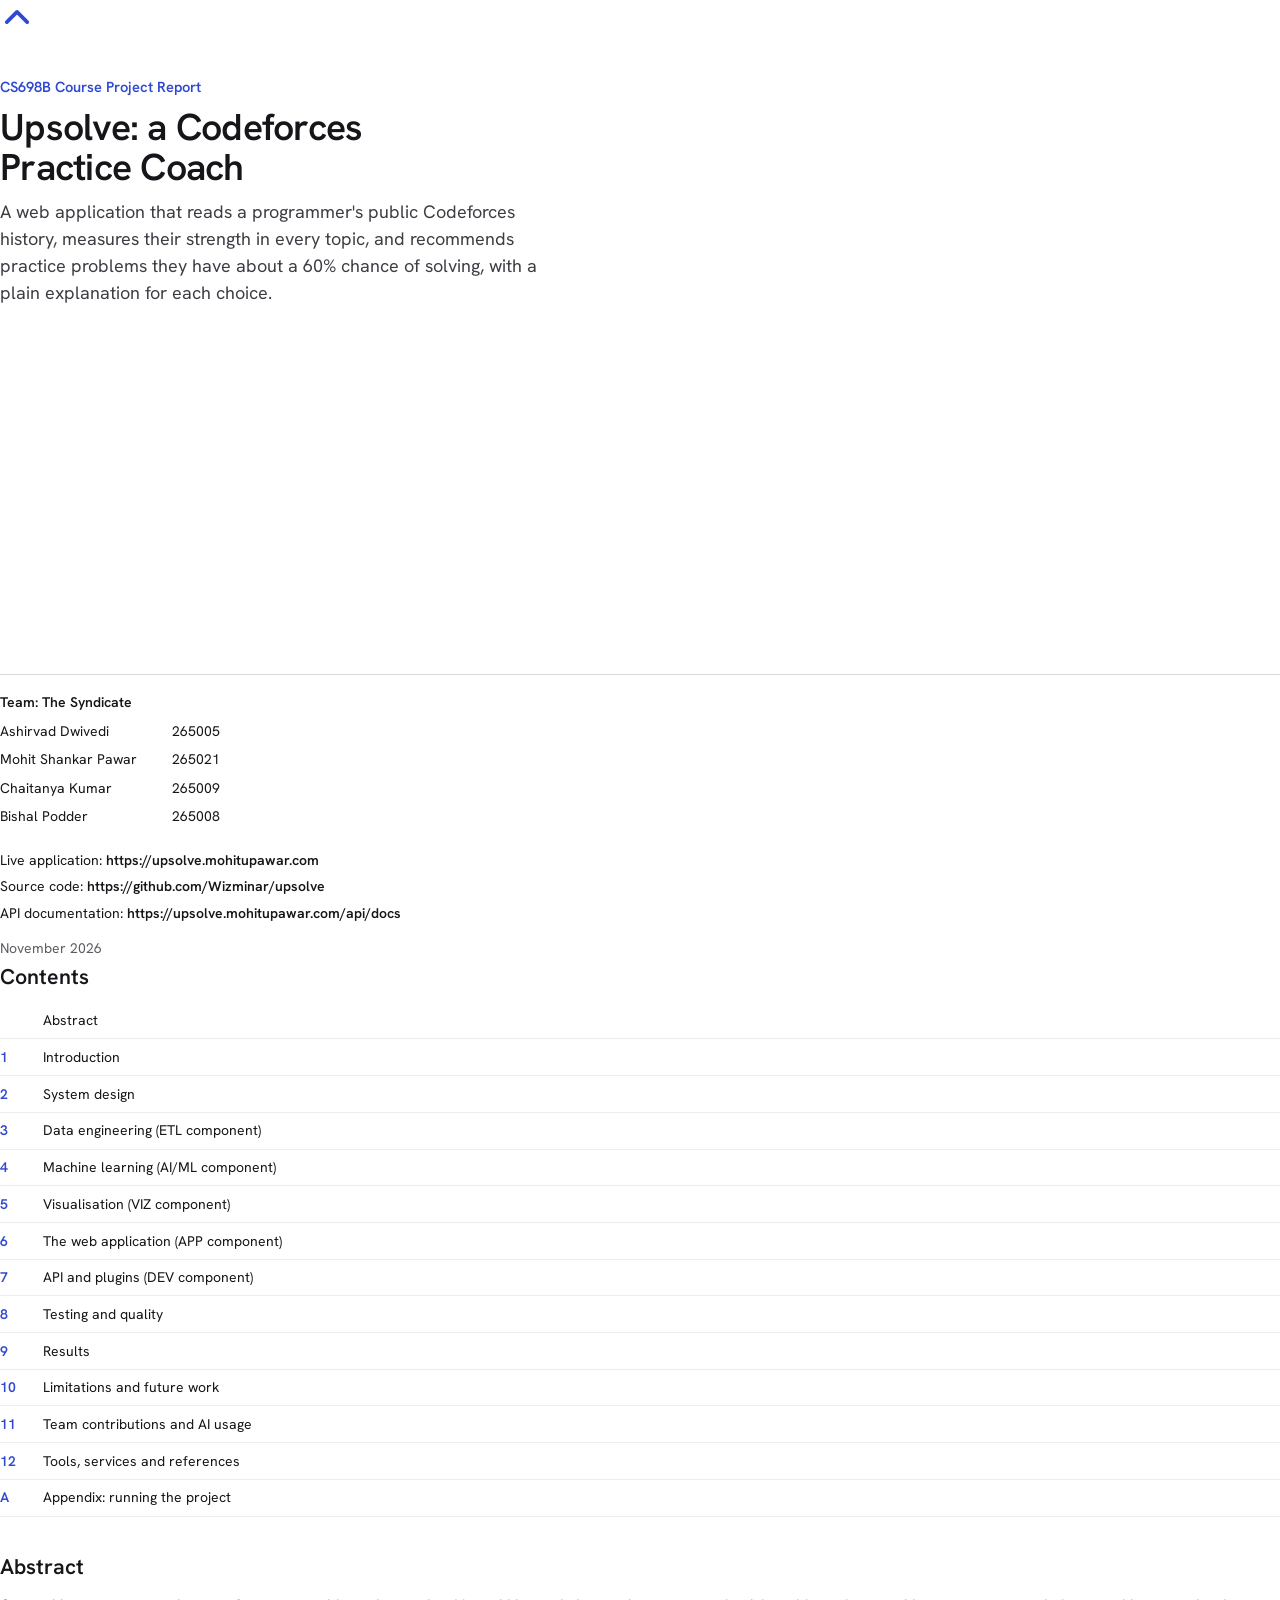
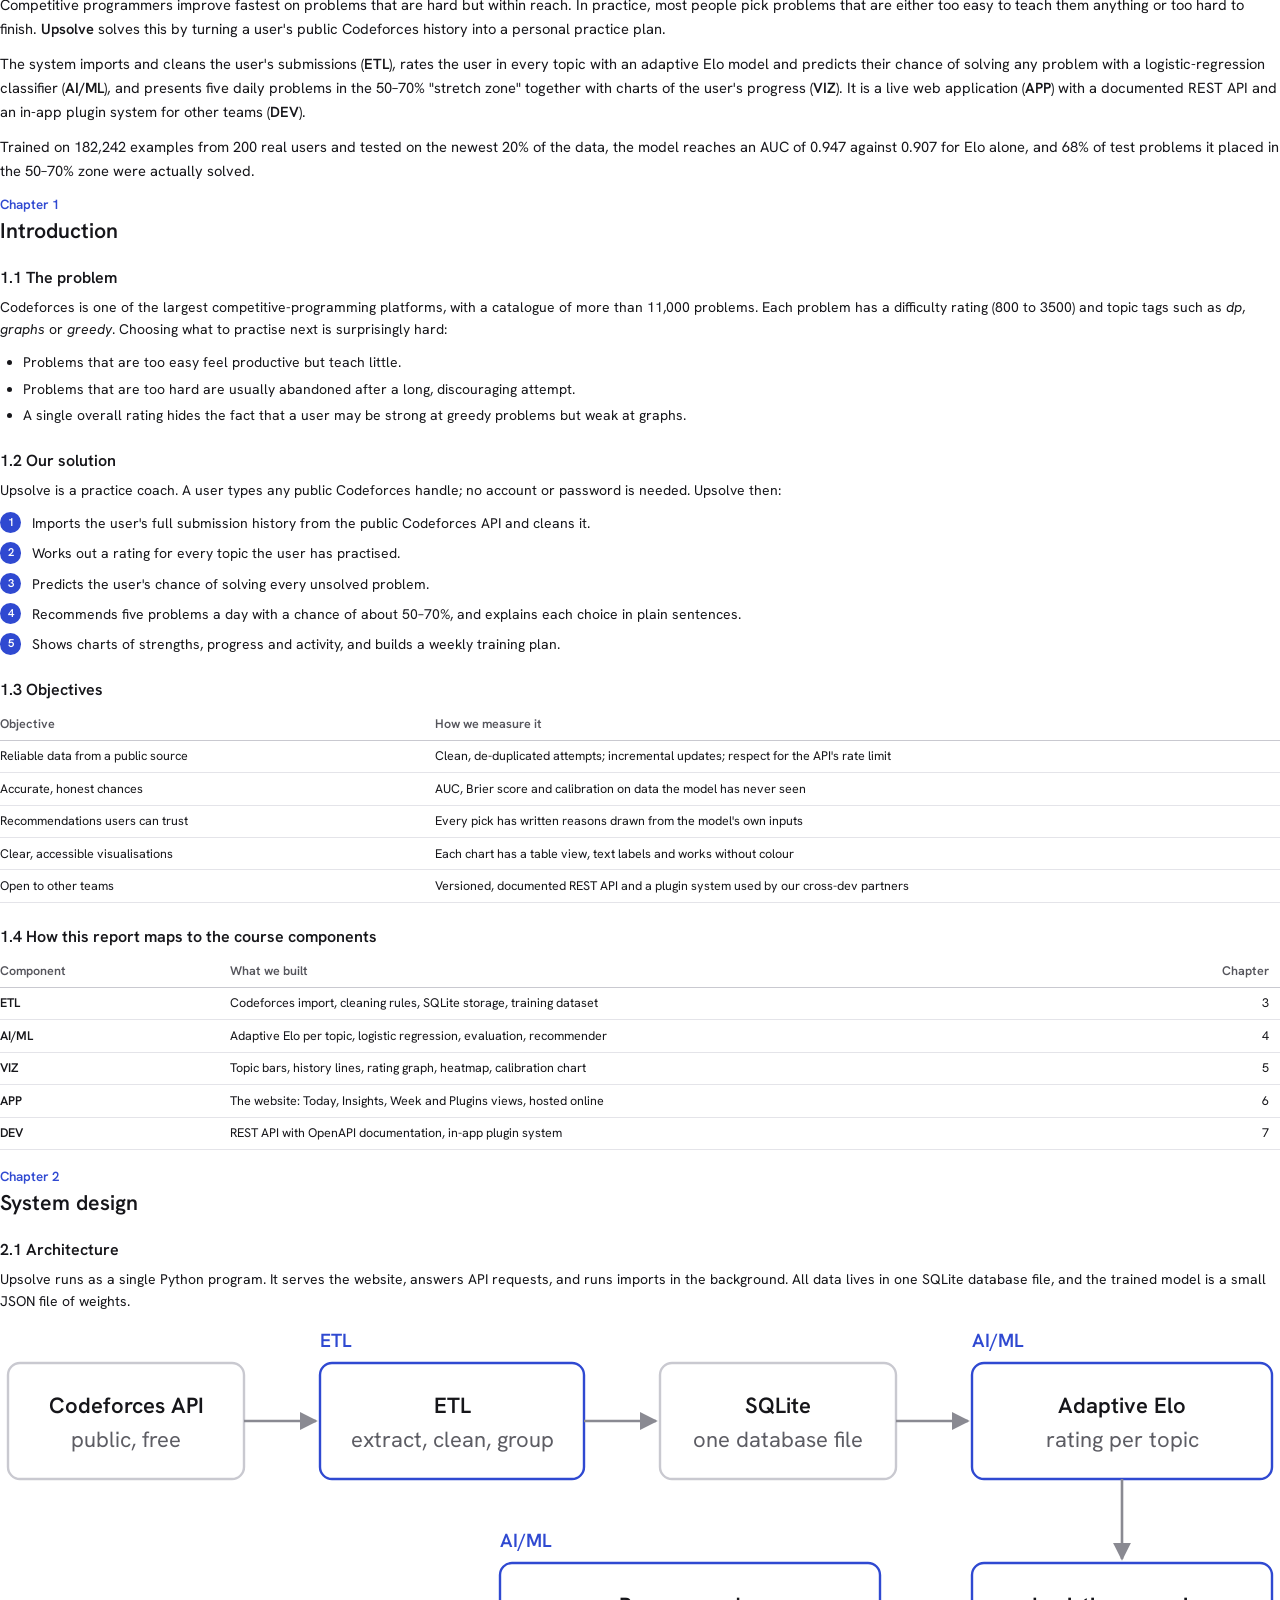
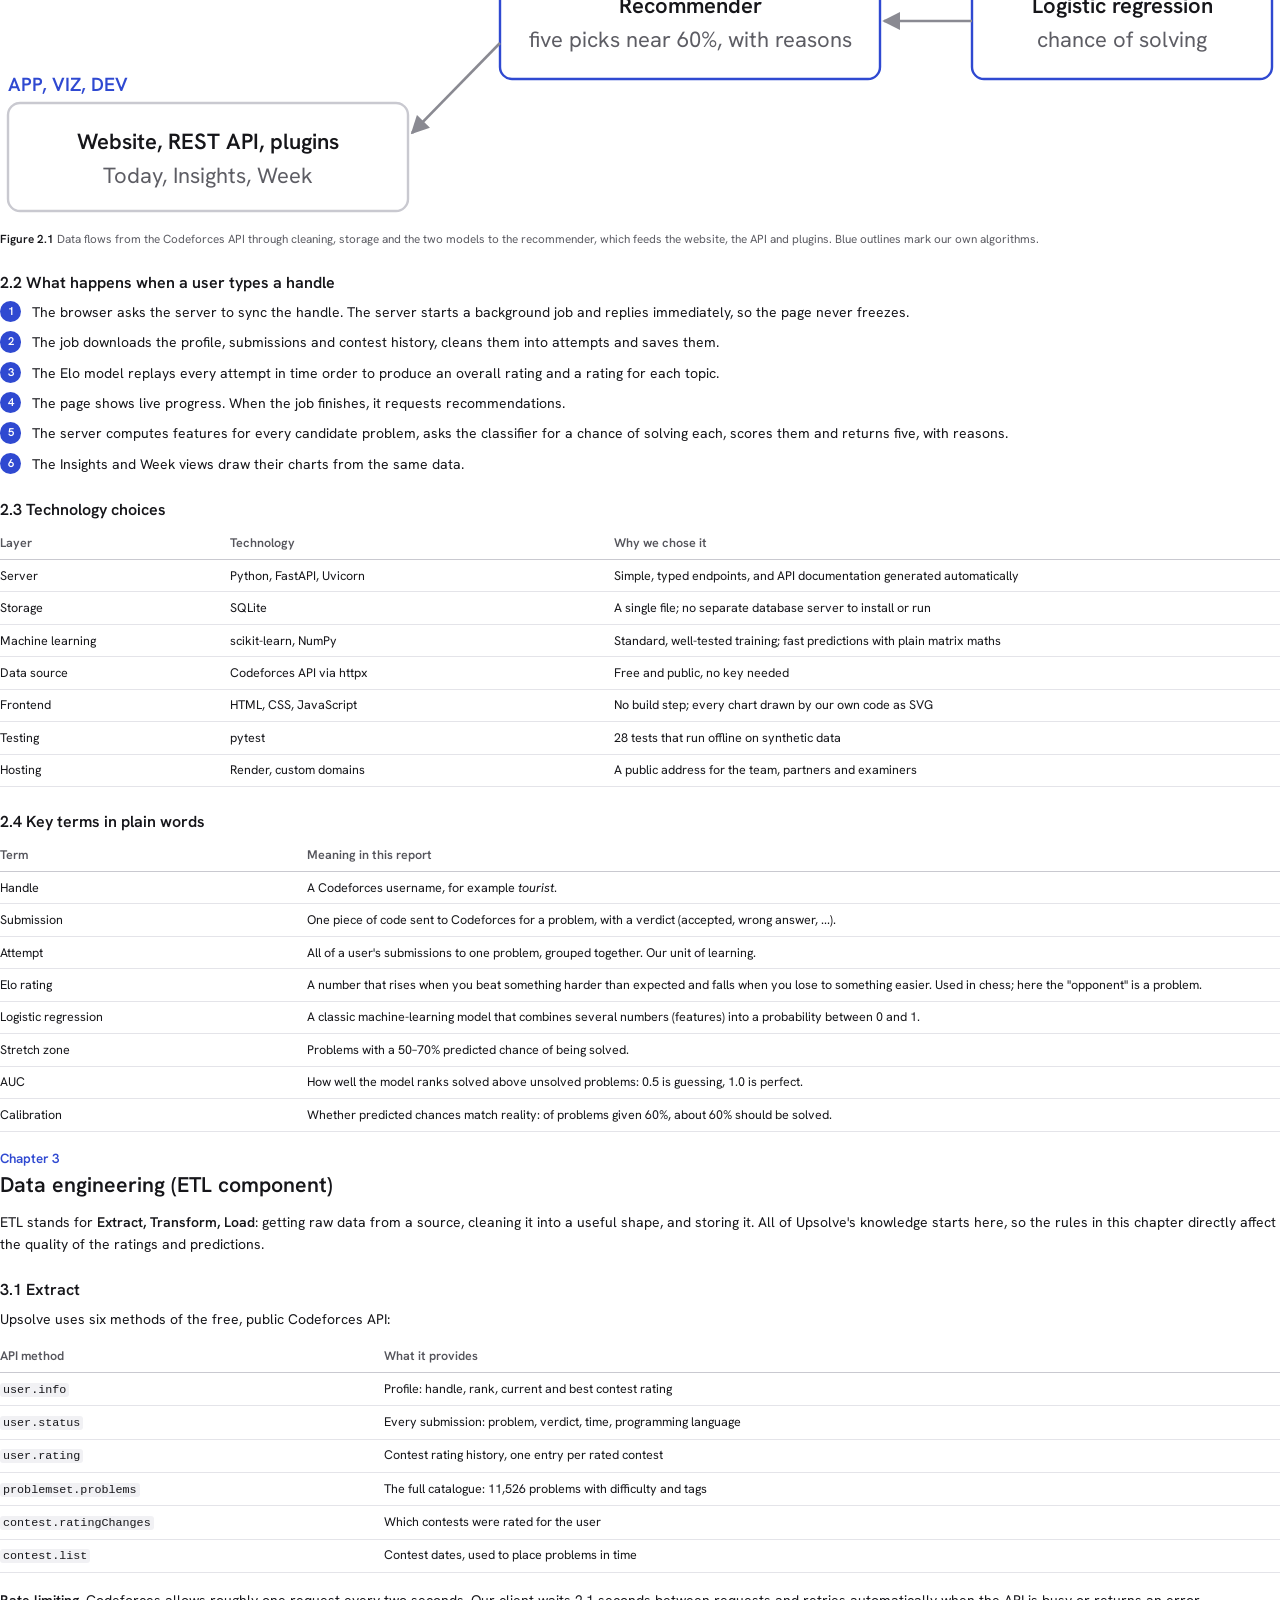
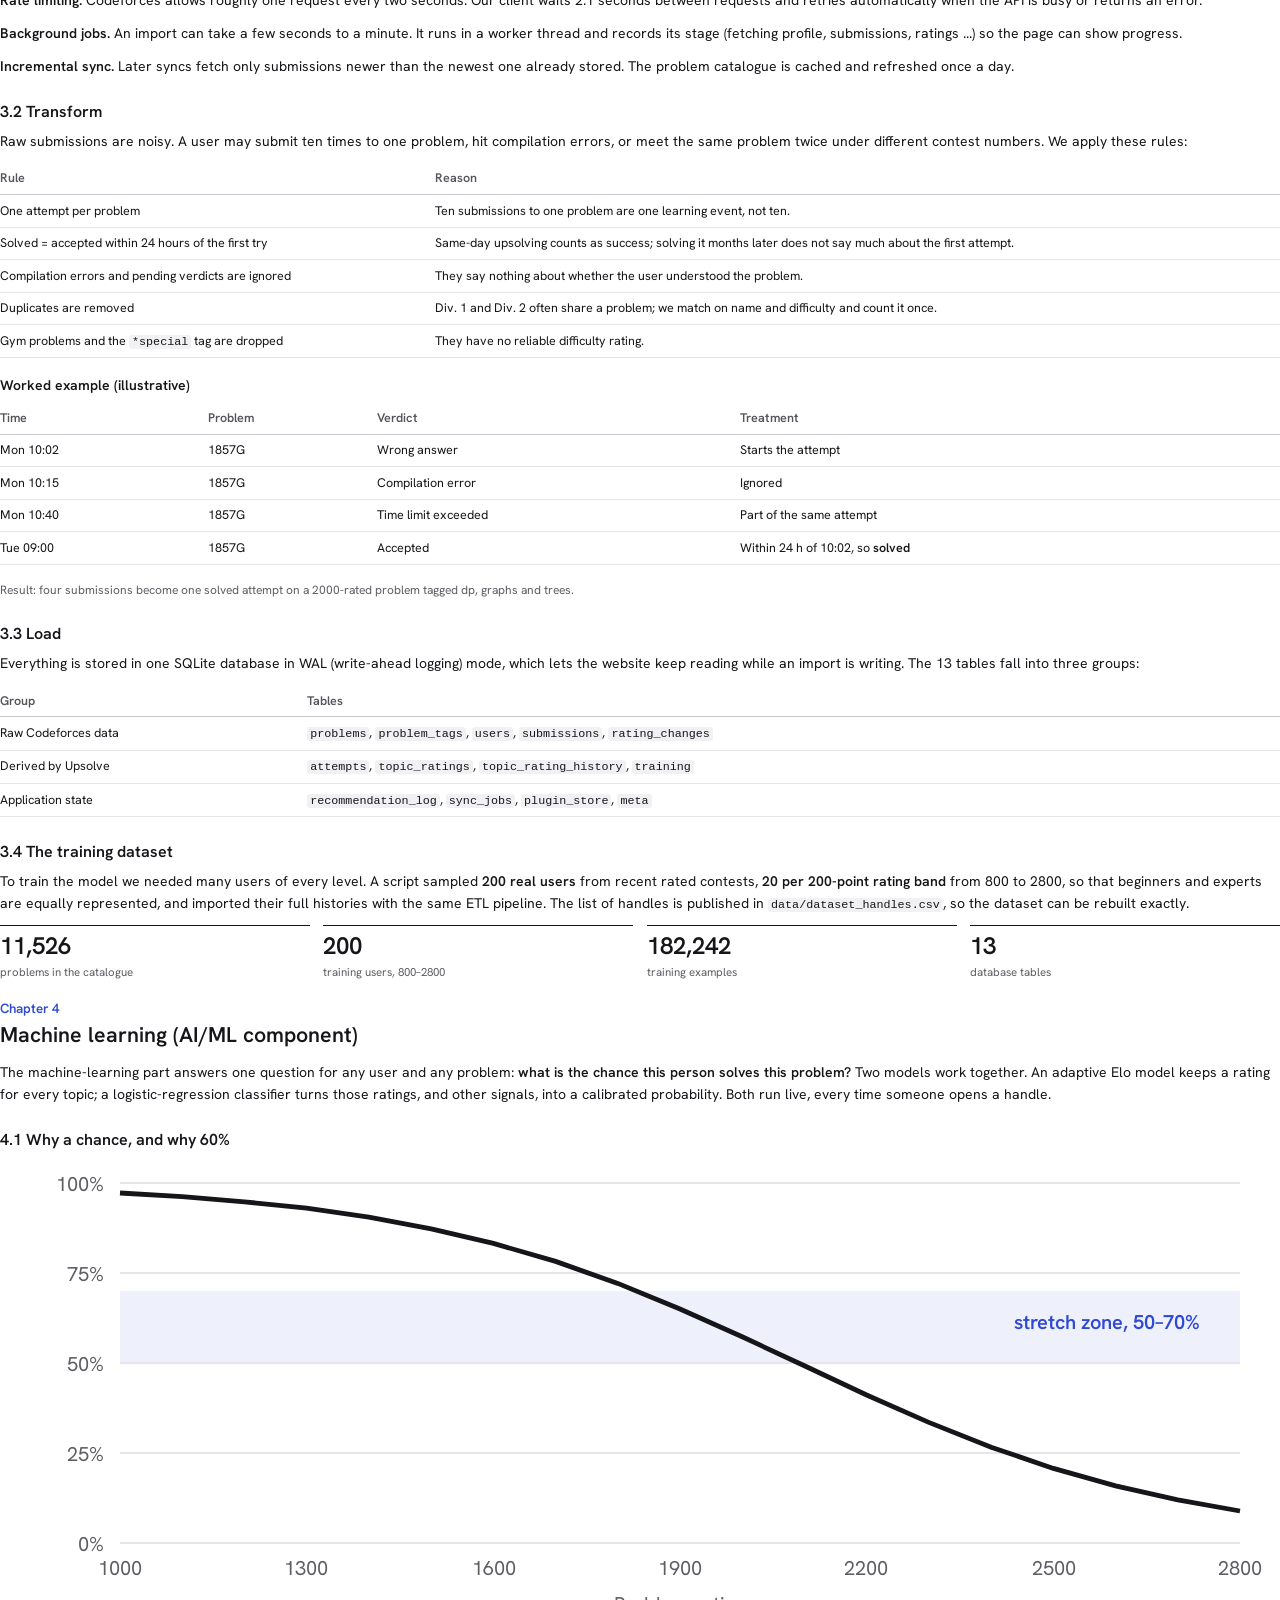
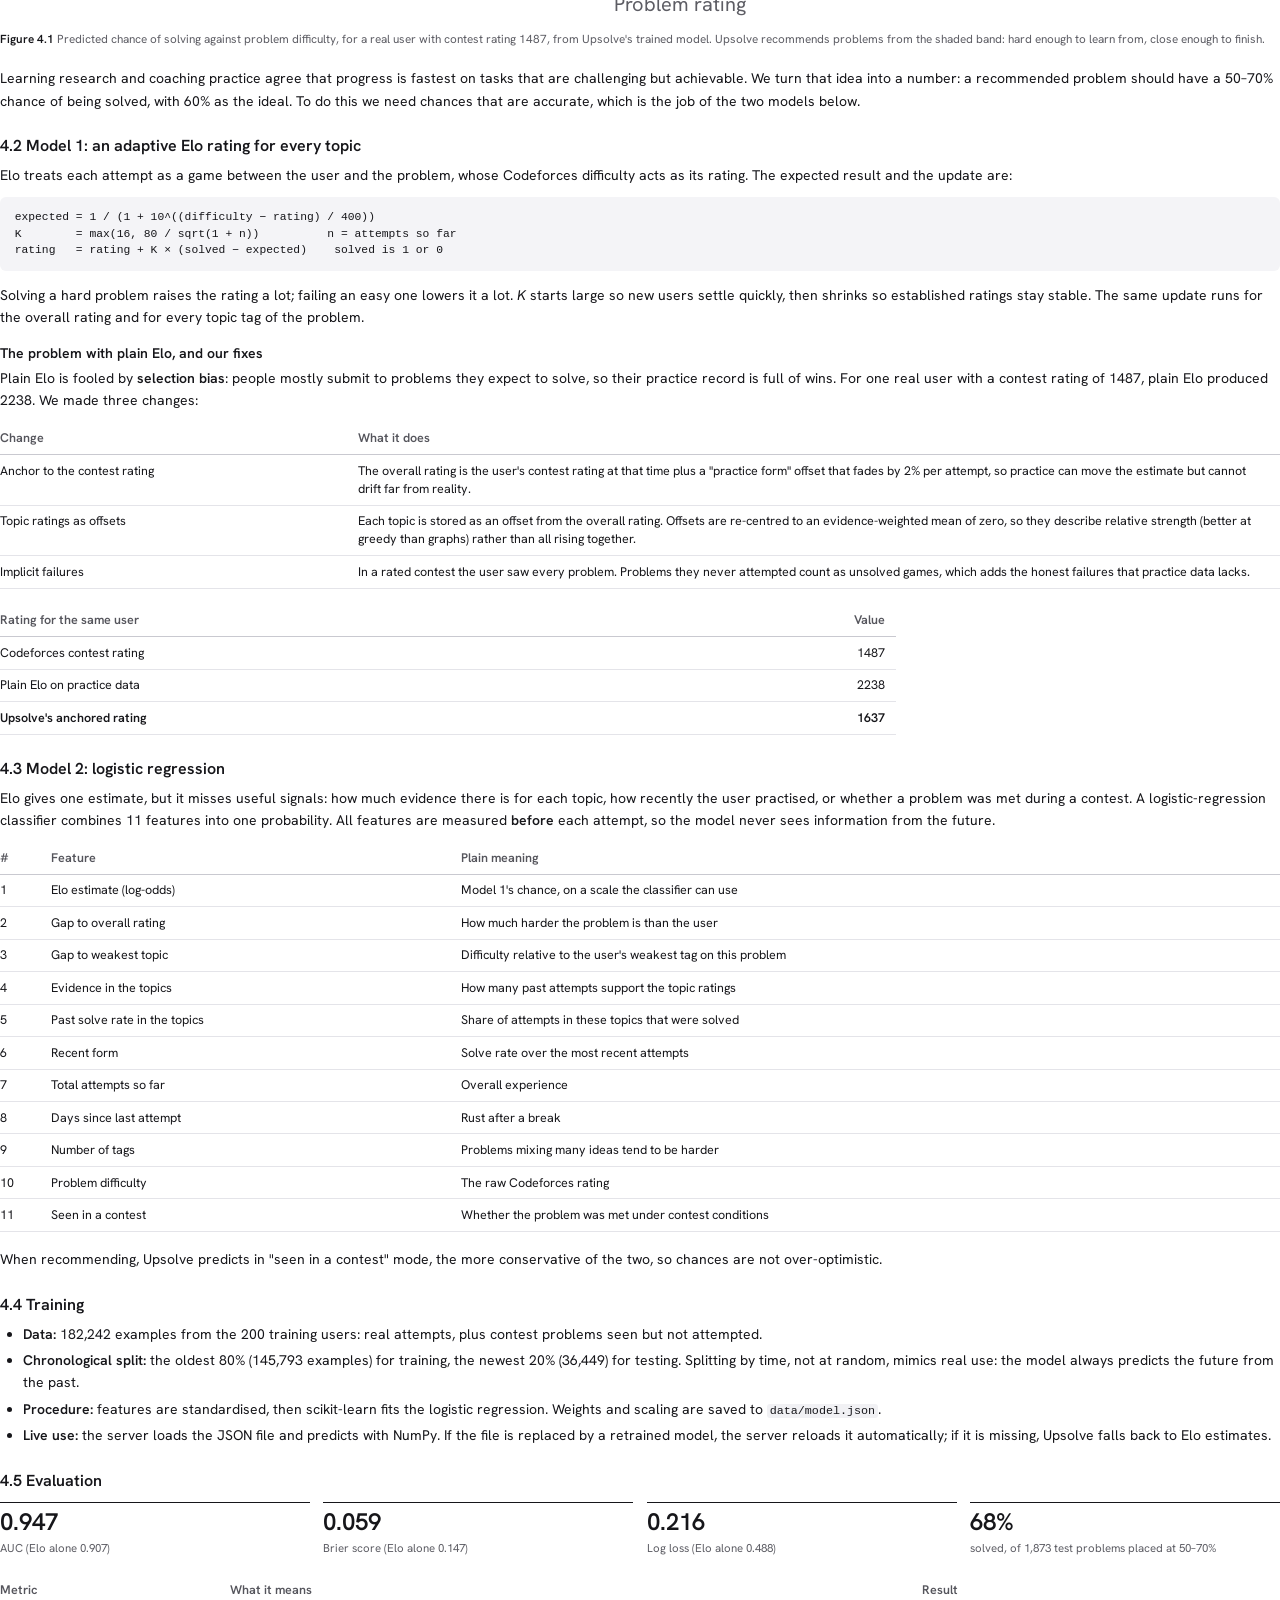
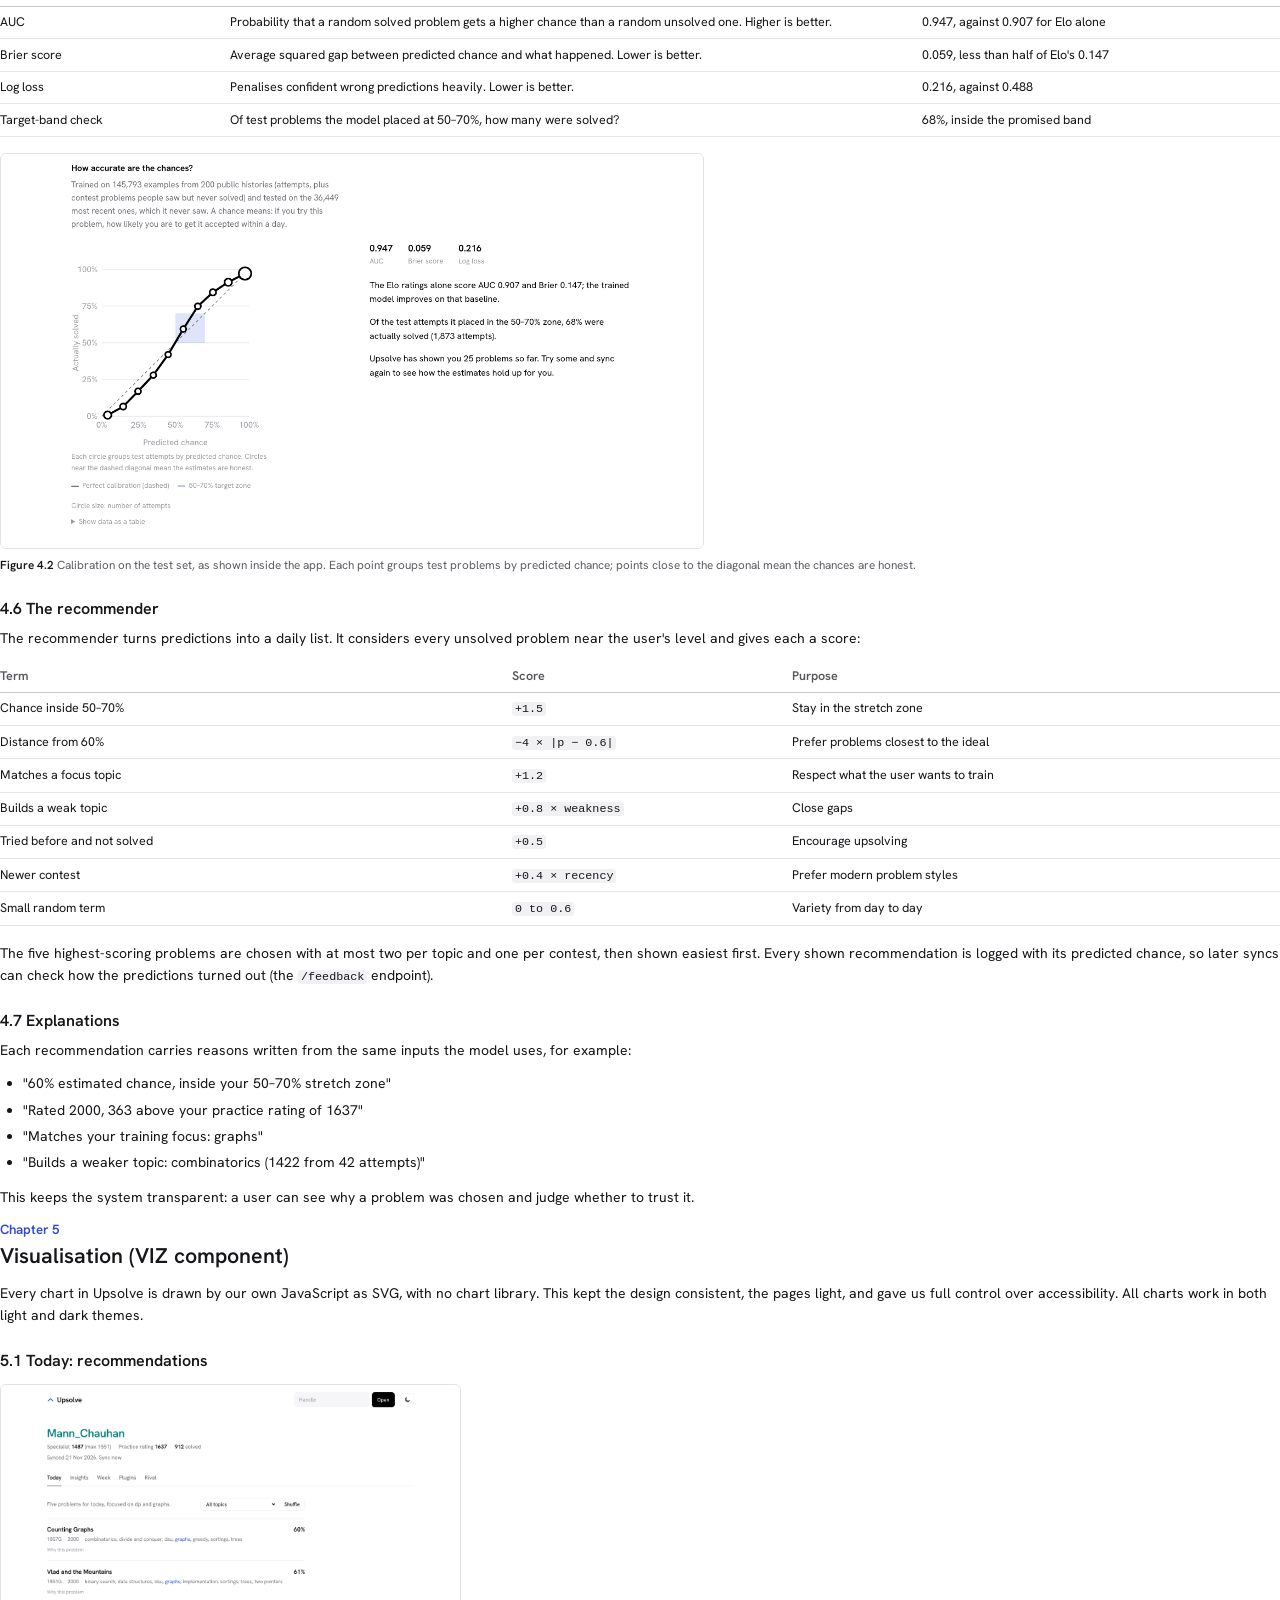
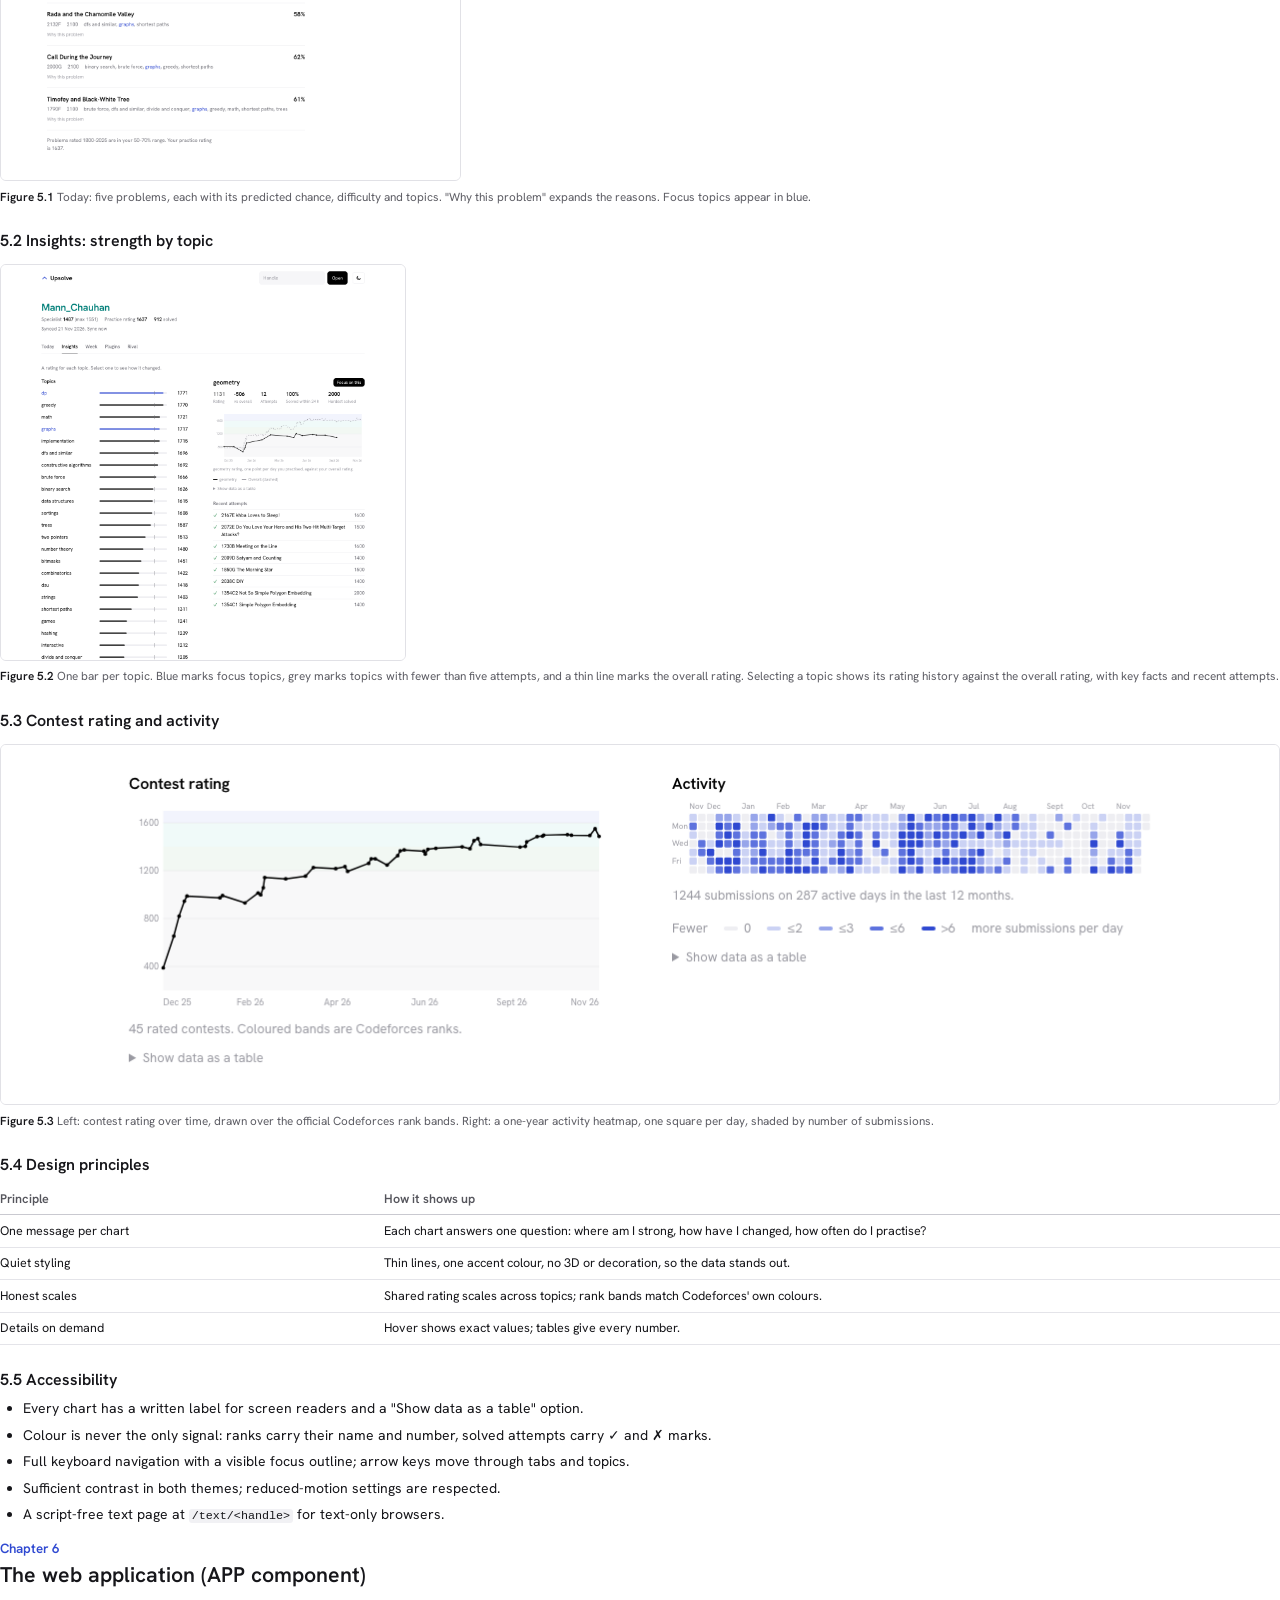
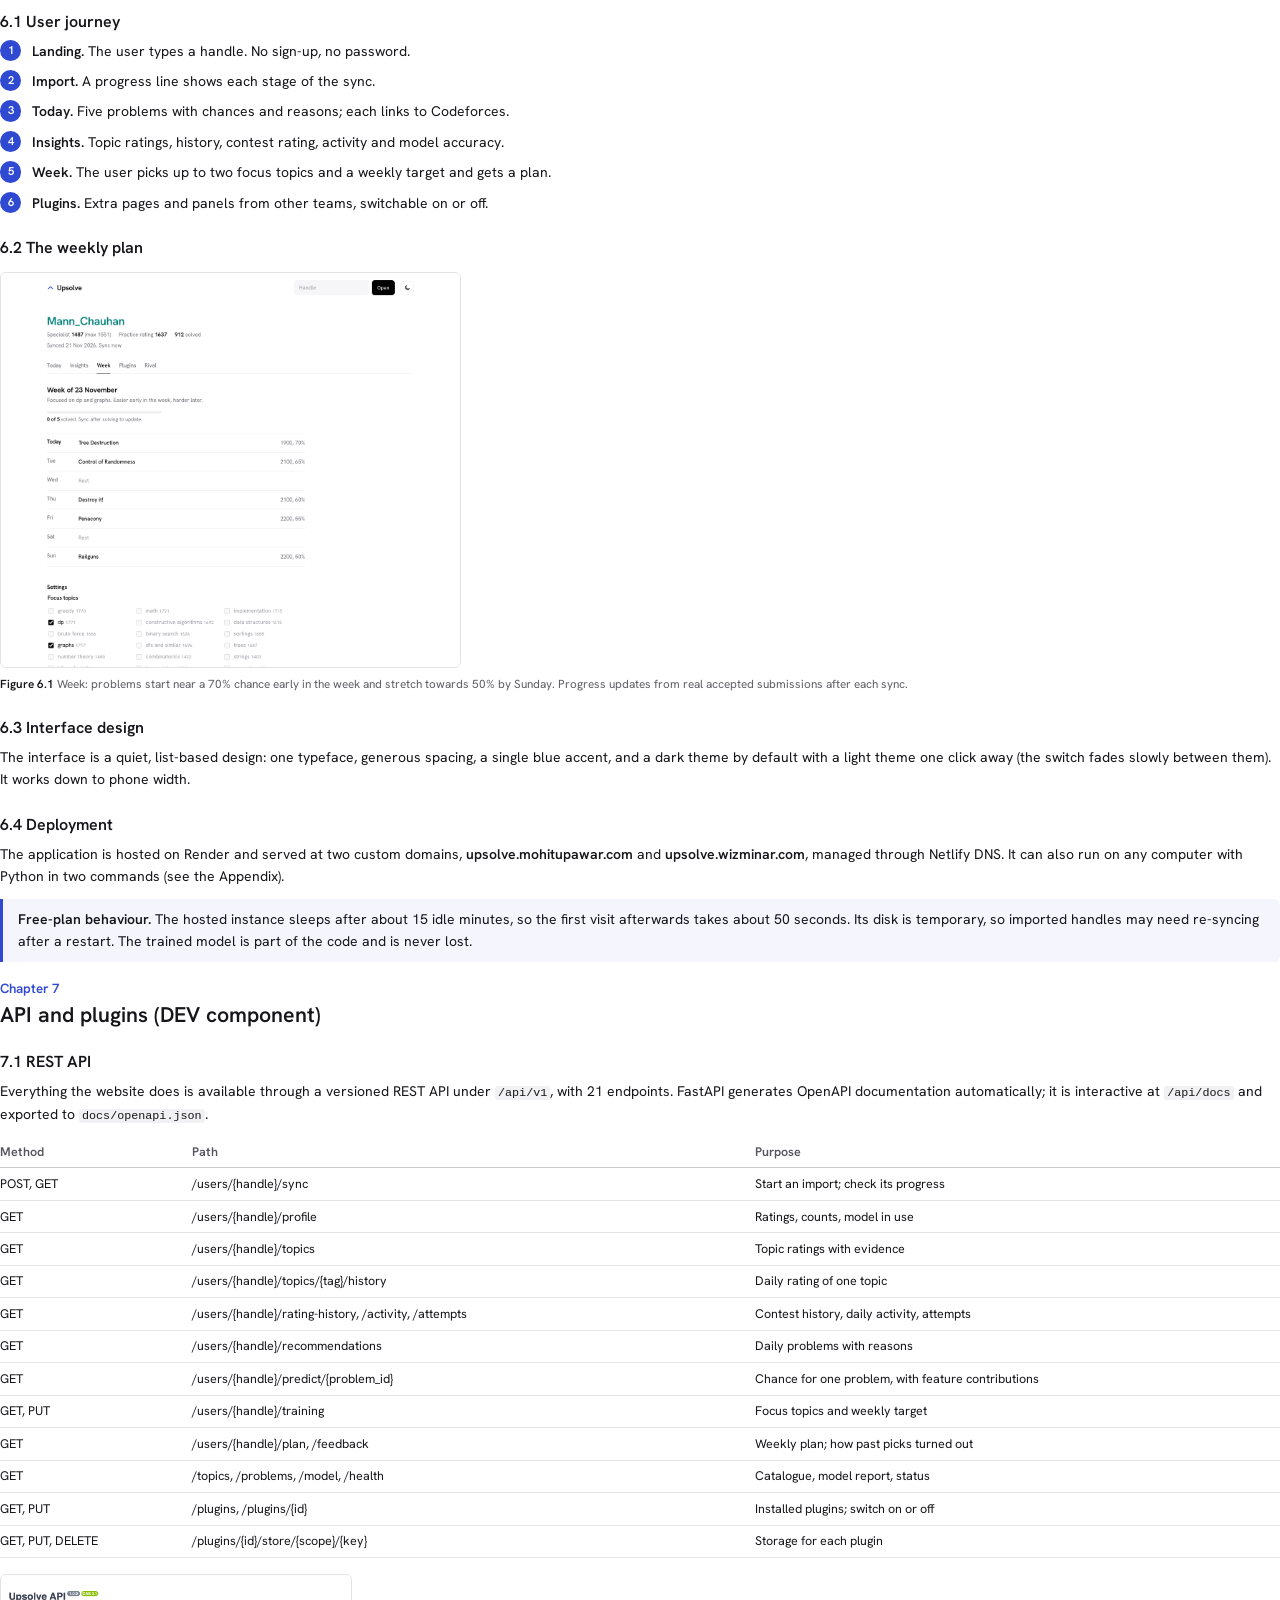
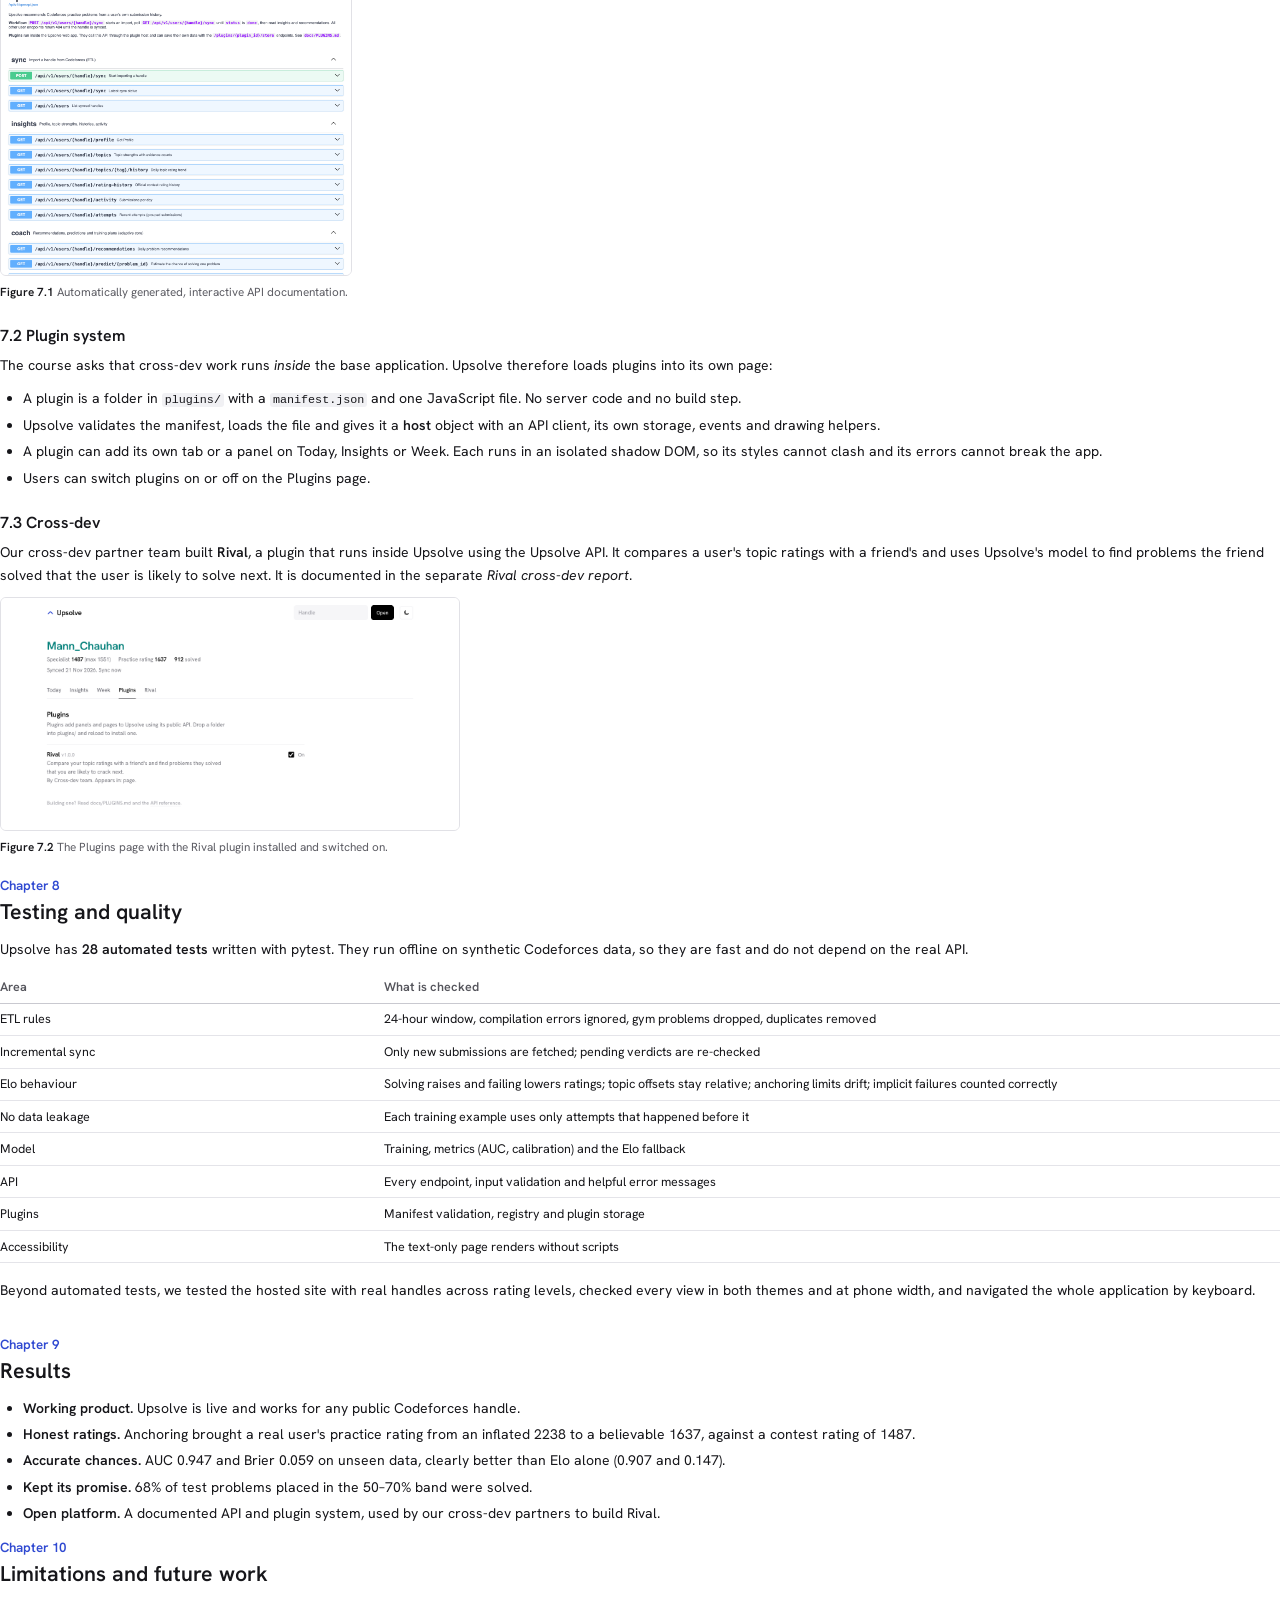
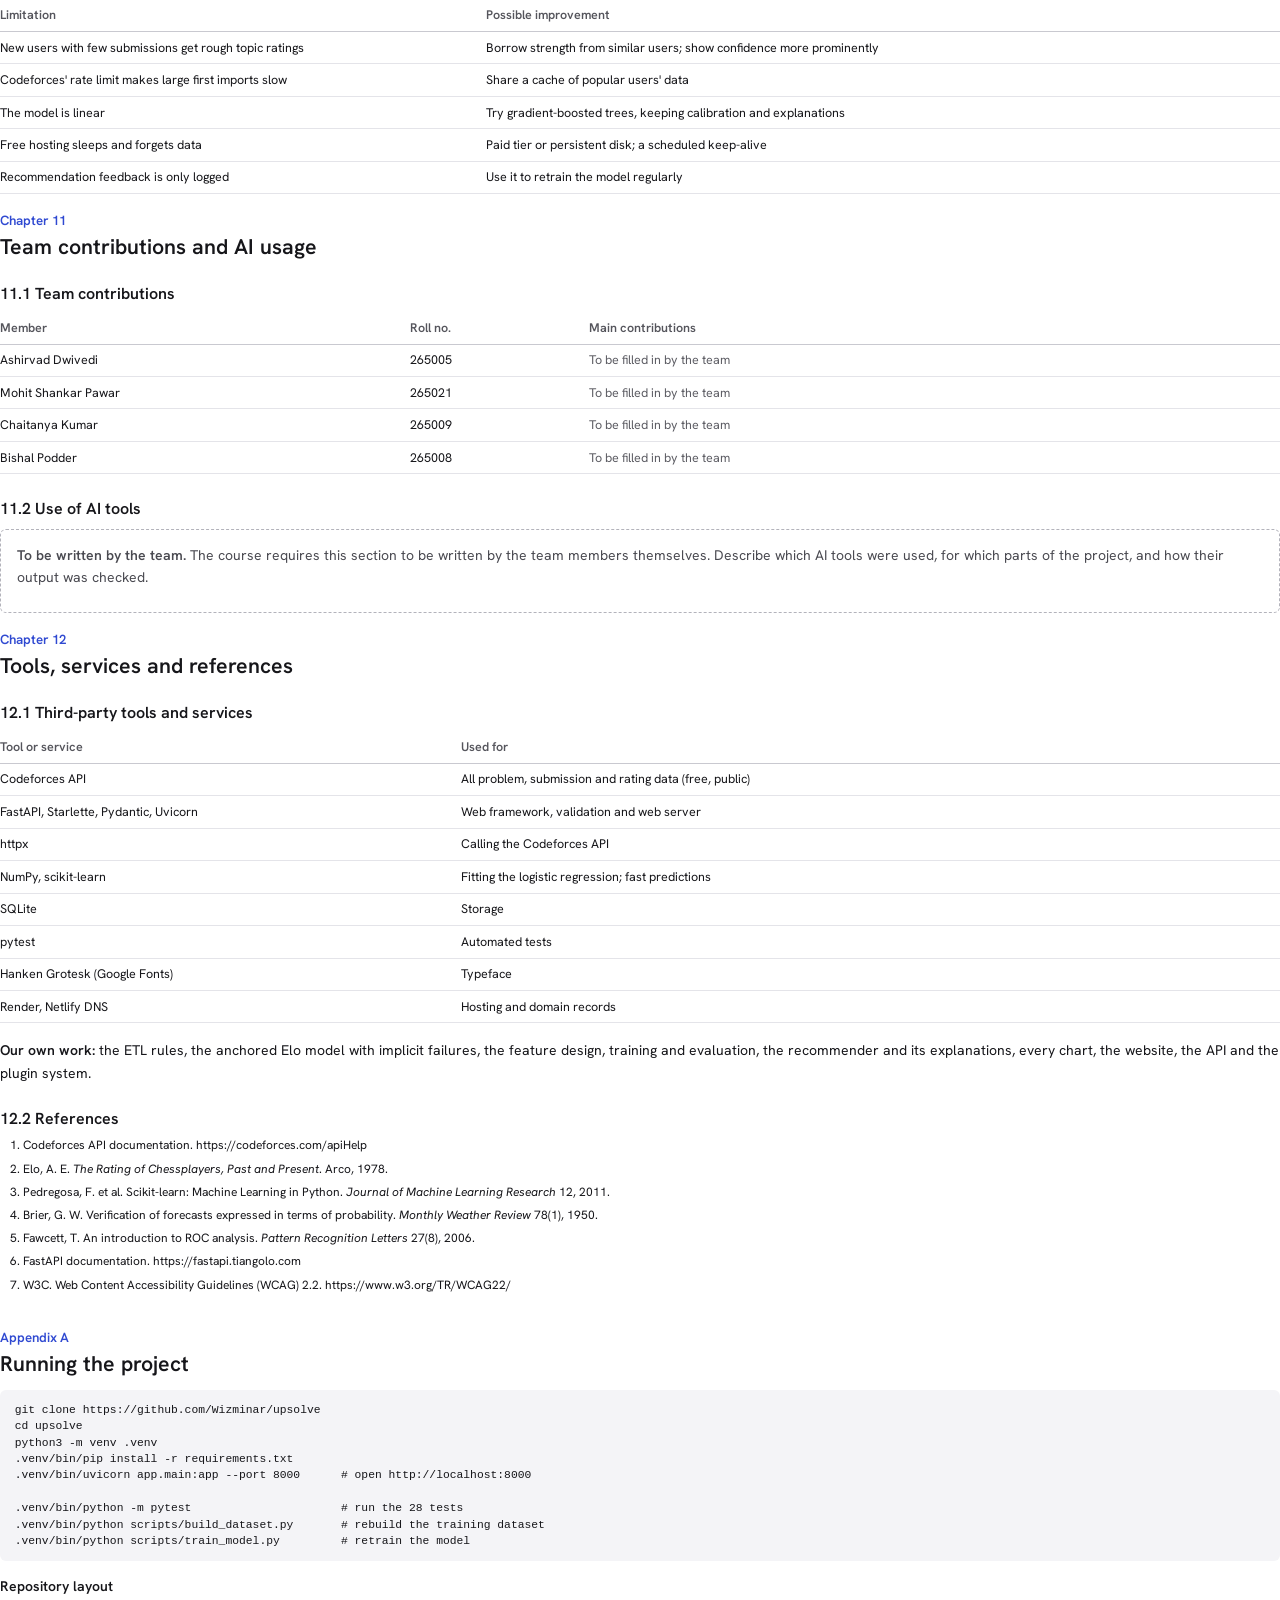
==== docs/report/project_report.html @ e03f7a7a "Add project report, cross-dev report and plugin guide" ====
<!doctype html>
<html lang="en">
<head>
<meta charset="utf-8">
<title>Upsolve: Project Report</title>
<link href="https://fonts.googleapis.com/css2?family=Hanken+Grotesk:wght@400;500;600;700&display=swap" rel="stylesheet">
<link rel="stylesheet" href="report.css">
</head>
<body>

<!-- ============================================================ Cover -->
<section class="cover">
  <div>
    <div class="mark"><svg viewBox="0 0 20 20" fill="none" stroke="#2F49D1" stroke-width="2.2" stroke-linecap="round" stroke-linejoin="round"><path d="M4 13l6-6 6 6"/></svg></div>
    <p class="kind">CS698B Course Project Report</p>
    <h1>Upsolve: a Codeforces<br>Practice Coach</h1>
    <p class="sub">A web application that reads a programmer's public Codeforces history, measures their strength in every topic, and recommends practice problems they have about a 60% chance of solving, with a plain explanation for each choice.</p>
  </div>
  <div class="meta">
    <p><b>Team: The Syndicate</b></p>
    <table>
      <tr><td>Ashirvad Dwivedi</td><td>265005</td></tr>
      <tr><td>Mohit Shankar Pawar</td><td>265021</td></tr>
      <tr><td>Chaitanya Kumar</td><td>265009</td></tr>
      <tr><td>Bishal Podder</td><td>265008</td></tr>
    </table>
    <p style="margin-top:14pt">Live application: <b>https://upsolve.mohitupawar.com</b></p>
    <p>Source code: <b>https://github.com/Wizminar/upsolve</b></p>
    <p>API documentation: <b>https://upsolve.mohitupawar.com/api/docs</b></p>
    <p class="muted" style="margin-top:10pt">November 2026</p>
  </div>
</section>

<!-- ============================================================ Contents -->
<section class="chapter">
  <h2>Contents</h2>
  <ul class="toc">
    <li><span></span><span>Abstract</span></li>
    <li><span>1</span><span>Introduction</span></li>
    <li><span>2</span><span>System design</span></li>
    <li><span>3</span><span>Data engineering (ETL component)</span></li>
    <li><span>4</span><span>Machine learning (AI/ML component)</span></li>
    <li><span>5</span><span>Visualisation (VIZ component)</span></li>
    <li><span>6</span><span>The web application (APP component)</span></li>
    <li><span>7</span><span>API and plugins (DEV component)</span></li>
    <li><span>8</span><span>Testing and quality</span></li>
    <li><span>9</span><span>Results</span></li>
    <li><span>10</span><span>Limitations and future work</span></li>
    <li><span>11</span><span>Team contributions and AI usage</span></li>
    <li><span>12</span><span>Tools, services and references</span></li>
    <li><span>A</span><span>Appendix: running the project</span></li>
  </ul>

  <h2 style="margin-top:28pt">Abstract</h2>
  <p class="abstract">Competitive programmers improve fastest on problems that are hard but within reach. In practice, most people pick problems that are either too easy to teach them anything or too hard to finish. <b>Upsolve</b> solves this by turning a user's public Codeforces history into a personal practice plan.</p>
  <p class="abstract">The system imports and cleans the user's submissions (<b>ETL</b>), rates the user in every topic with an adaptive Elo model and predicts their chance of solving any problem with a logistic-regression classifier (<b>AI/ML</b>), and presents five daily problems in the 50&ndash;70% "stretch zone" together with charts of the user's progress (<b>VIZ</b>). It is a live web application (<b>APP</b>) with a documented REST API and an in-app plugin system for other teams (<b>DEV</b>).</p>
  <p class="abstract">Trained on 182,242 examples from 200 real users and tested on the newest 20% of the data, the model reaches an AUC of 0.947 against 0.907 for Elo alone, and 68% of test problems it placed in the 50&ndash;70% zone were actually solved.</p>
</section>

<!-- ============================================================ 1 -->
<section class="chapter">
  <div class="num">Chapter 1</div>
  <h2>Introduction</h2>

  <h3>1.1 The problem</h3>
  <p>Codeforces is one of the largest competitive-programming platforms, with a catalogue of more than 11,000 problems. Each problem has a difficulty rating (800 to 3500) and topic tags such as <i>dp</i>, <i>graphs</i> or <i>greedy</i>. Choosing what to practise next is surprisingly hard:</p>
  <ul>
    <li>Problems that are too easy feel productive but teach little.</li>
    <li>Problems that are too hard are usually abandoned after a long, discouraging attempt.</li>
    <li>A single overall rating hides the fact that a user may be strong at greedy problems but weak at graphs.</li>
  </ul>

  <h3>1.2 Our solution</h3>
  <p>Upsolve is a practice coach. A user types any public Codeforces handle; no account or password is needed. Upsolve then:</p>
  <ol class="steps">
    <li>Imports the user's full submission history from the public Codeforces API and cleans it.</li>
    <li>Works out a rating for every topic the user has practised.</li>
    <li>Predicts the user's chance of solving every unsolved problem.</li>
    <li>Recommends five problems a day with a chance of about 50&ndash;70%, and explains each choice in plain sentences.</li>
    <li>Shows charts of strengths, progress and activity, and builds a weekly training plan.</li>
  </ol>

  <h3>1.3 Objectives</h3>
  <table>
    <tr><th style="width:34%">Objective</th><th>How we measure it</th></tr>
    <tr><td>Reliable data from a public source</td><td>Clean, de-duplicated attempts; incremental updates; respect for the API's rate limit</td></tr>
    <tr><td>Accurate, honest chances</td><td>AUC, Brier score and calibration on data the model has never seen</td></tr>
    <tr><td>Recommendations users can trust</td><td>Every pick has written reasons drawn from the model's own inputs</td></tr>
    <tr><td>Clear, accessible visualisations</td><td>Each chart has a table view, text labels and works without colour</td></tr>
    <tr><td>Open to other teams</td><td>Versioned, documented REST API and a plugin system used by our cross-dev partners</td></tr>
  </table>

  <h3>1.4 How this report maps to the course components</h3>
  <table>
    <tr><th style="width:18%">Component</th><th>What we built</th><th class="num" style="width:12%">Chapter</th></tr>
    <tr><td><b>ETL</b></td><td>Codeforces import, cleaning rules, SQLite storage, training dataset</td><td class="num">3</td></tr>
    <tr><td><b>AI/ML</b></td><td>Adaptive Elo per topic, logistic regression, evaluation, recommender</td><td class="num">4</td></tr>
    <tr><td><b>VIZ</b></td><td>Topic bars, history lines, rating graph, heatmap, calibration chart</td><td class="num">5</td></tr>
    <tr><td><b>APP</b></td><td>The website: Today, Insights, Week and Plugins views, hosted online</td><td class="num">6</td></tr>
    <tr><td><b>DEV</b></td><td>REST API with OpenAPI documentation, in-app plugin system</td><td class="num">7</td></tr>
  </table>
</section>

<!-- ============================================================ 2 -->
<section class="chapter">
  <div class="num">Chapter 2</div>
  <h2>System design</h2>

  <h3>2.1 Architecture</h3>
  <p>Upsolve runs as a single Python program. It serves the website, answers API requests, and runs imports in the background. All data lives in one SQLite database file, and the trained model is a small JSON file of weights.</p>
  <figure>
    <svg viewBox="0 0 640 250" font-family="Hanken Grotesk, Helvetica Neue, Arial" font-size="11">
      <defs><marker id="ar" viewBox="0 0 10 10" refX="9" refY="5" markerWidth="7" markerHeight="7" orient="auto"><path d="M0,0 L10,5 L0,10 z" fill="#8a8a92"/></marker></defs>
      <g stroke="#c9c9d0" fill="#fff" stroke-width="1.2">
        <rect x="4" y="20" width="118" height="58" rx="6"/>
        <rect x="160" y="20" width="132" height="58" rx="6" stroke="#2F49D1"/>
        <rect x="330" y="20" width="118" height="58" rx="6"/>
        <rect x="486" y="20" width="150" height="58" rx="6" stroke="#2F49D1"/>
        <rect x="486" y="120" width="150" height="58" rx="6" stroke="#2F49D1"/>
        <rect x="250" y="120" width="190" height="58" rx="6" stroke="#2F49D1"/>
        <rect x="4" y="190" width="200" height="54" rx="6"/>
      </g>
      <g fill="#16161a">
        <text x="63" y="45" text-anchor="middle" font-weight="600">Codeforces API</text>
        <text x="63" y="62" text-anchor="middle" fill="#5d5d64">public, free</text>
        <text x="226" y="45" text-anchor="middle" font-weight="600">ETL</text>
        <text x="226" y="62" text-anchor="middle" fill="#5d5d64">extract, clean, group</text>
        <text x="389" y="45" text-anchor="middle" font-weight="600">SQLite</text>
        <text x="389" y="62" text-anchor="middle" fill="#5d5d64">one database file</text>
        <text x="561" y="45" text-anchor="middle" font-weight="600">Adaptive Elo</text>
        <text x="561" y="62" text-anchor="middle" fill="#5d5d64">rating per topic</text>
        <text x="561" y="145" text-anchor="middle" font-weight="600">Logistic regression</text>
        <text x="561" y="162" text-anchor="middle" fill="#5d5d64">chance of solving</text>
        <text x="345" y="145" text-anchor="middle" font-weight="600">Recommender</text>
        <text x="345" y="162" text-anchor="middle" fill="#5d5d64">five picks near 60%, with reasons</text>
        <text x="104" y="213" text-anchor="middle" font-weight="600">Website, REST API, plugins</text>
        <text x="104" y="230" text-anchor="middle" fill="#5d5d64">Today, Insights, Week</text>
      </g>
      <g stroke="#8a8a92" stroke-width="1.3" fill="none" marker-end="url(#ar)">
        <path d="M122 49 H158"/><path d="M292 49 H328"/><path d="M448 49 H484"/>
        <path d="M561 78 V118"/><path d="M486 149 H442"/><path d="M250 160 L206 205"/>
      </g>
      <g font-size="9.5" fill="#2F49D1" font-weight="600">
        <text x="160" y="12">ETL</text><text x="486" y="12">AI/ML</text><text x="250" y="112">AI/ML</text><text x="4" y="184">APP, VIZ, DEV</text>
      </g>
    </svg>
    <figcaption><b>Figure 2.1</b> Data flows from the Codeforces API through cleaning, storage and the two models to the recommender, which feeds the website, the API and plugins. Blue outlines mark our own algorithms.</figcaption>
  </figure>

  <h3>2.2 What happens when a user types a handle</h3>
  <ol class="steps">
    <li>The browser asks the server to sync the handle. The server starts a background job and replies immediately, so the page never freezes.</li>
    <li>The job downloads the profile, submissions and contest history, cleans them into attempts and saves them.</li>
    <li>The Elo model replays every attempt in time order to produce an overall rating and a rating for each topic.</li>
    <li>The page shows live progress. When the job finishes, it requests recommendations.</li>
    <li>The server computes features for every candidate problem, asks the classifier for a chance of solving each, scores them and returns five, with reasons.</li>
    <li>The Insights and Week views draw their charts from the same data.</li>
  </ol>

  <h3>2.3 Technology choices</h3>
  <table>
    <tr><th style="width:18%">Layer</th><th style="width:30%">Technology</th><th>Why we chose it</th></tr>
    <tr><td>Server</td><td>Python, FastAPI, Uvicorn</td><td>Simple, typed endpoints, and API documentation generated automatically</td></tr>
    <tr><td>Storage</td><td>SQLite</td><td>A single file; no separate database server to install or run</td></tr>
    <tr><td>Machine learning</td><td>scikit-learn, NumPy</td><td>Standard, well-tested training; fast predictions with plain matrix maths</td></tr>
    <tr><td>Data source</td><td>Codeforces API via httpx</td><td>Free and public, no key needed</td></tr>
    <tr><td>Frontend</td><td>HTML, CSS, JavaScript</td><td>No build step; every chart drawn by our own code as SVG</td></tr>
    <tr><td>Testing</td><td>pytest</td><td>28 tests that run offline on synthetic data</td></tr>
    <tr><td>Hosting</td><td>Render, custom domains</td><td>A public address for the team, partners and examiners</td></tr>
  </table>

  <h3>2.4 Key terms in plain words</h3>
  <table>
    <tr><th style="width:24%">Term</th><th>Meaning in this report</th></tr>
    <tr><td>Handle</td><td>A Codeforces username, for example <i>tourist</i>.</td></tr>
    <tr><td>Submission</td><td>One piece of code sent to Codeforces for a problem, with a verdict (accepted, wrong answer, ...).</td></tr>
    <tr><td>Attempt</td><td>All of a user's submissions to one problem, grouped together. Our unit of learning.</td></tr>
    <tr><td>Elo rating</td><td>A number that rises when you beat something harder than expected and falls when you lose to something easier. Used in chess; here the "opponent" is a problem.</td></tr>
    <tr><td>Logistic regression</td><td>A classic machine-learning model that combines several numbers (features) into a probability between 0 and 1.</td></tr>
    <tr><td>Stretch zone</td><td>Problems with a 50&ndash;70% predicted chance of being solved.</td></tr>
    <tr><td>AUC</td><td>How well the model ranks solved above unsolved problems: 0.5 is guessing, 1.0 is perfect.</td></tr>
    <tr><td>Calibration</td><td>Whether predicted chances match reality: of problems given 60%, about 60% should be solved.</td></tr>
  </table>
</section>

<!-- ============================================================ 3 -->
<section class="chapter">
  <div class="num">Chapter 3</div>
  <h2>Data engineering (ETL component)</h2>
  <p>ETL stands for <b>Extract, Transform, Load</b>: getting raw data from a source, cleaning it into a useful shape, and storing it. All of Upsolve's knowledge starts here, so the rules in this chapter directly affect the quality of the ratings and predictions.</p>

  <h3>3.1 Extract</h3>
  <p>Upsolve uses six methods of the free, public Codeforces API:</p>
  <table>
    <tr><th style="width:30%">API method</th><th>What it provides</th></tr>
    <tr><td><code>user.info</code></td><td>Profile: handle, rank, current and best contest rating</td></tr>
    <tr><td><code>user.status</code></td><td>Every submission: problem, verdict, time, programming language</td></tr>
    <tr><td><code>user.rating</code></td><td>Contest rating history, one entry per rated contest</td></tr>
    <tr><td><code>problemset.problems</code></td><td>The full catalogue: 11,526 problems with difficulty and tags</td></tr>
    <tr><td><code>contest.ratingChanges</code></td><td>Which contests were rated for the user</td></tr>
    <tr><td><code>contest.list</code></td><td>Contest dates, used to place problems in time</td></tr>
  </table>
  <p><b>Rate limiting.</b> Codeforces allows roughly one request every two seconds. Our client waits 2.1 seconds between requests and retries automatically when the API is busy or returns an error.</p>
  <p><b>Background jobs.</b> An import can take a few seconds to a minute. It runs in a worker thread and records its stage (fetching profile, submissions, ratings ...) so the page can show progress.</p>
  <p><b>Incremental sync.</b> Later syncs fetch only submissions newer than the newest one already stored. The problem catalogue is cached and refreshed once a day.</p>

  <h3>3.2 Transform</h3>
  <p>Raw submissions are noisy. A user may submit ten times to one problem, hit compilation errors, or meet the same problem twice under different contest numbers. We apply these rules:</p>
  <table>
    <tr><th style="width:34%">Rule</th><th>Reason</th></tr>
    <tr><td>One attempt per problem</td><td>Ten submissions to one problem are one learning event, not ten.</td></tr>
    <tr><td>Solved = accepted within 24 hours of the first try</td><td>Same-day upsolving counts as success; solving it months later does not say much about the first attempt.</td></tr>
    <tr><td>Compilation errors and pending verdicts are ignored</td><td>They say nothing about whether the user understood the problem.</td></tr>
    <tr><td>Duplicates are removed</td><td>Div. 1 and Div. 2 often share a problem; we match on name and difficulty and count it once.</td></tr>
    <tr><td>Gym problems and the <code>*special</code> tag are dropped</td><td>They have no reliable difficulty rating.</td></tr>
  </table>
  <h4>Worked example (illustrative)</h4>
  <table>
    <tr><th>Time</th><th>Problem</th><th>Verdict</th><th>Treatment</th></tr>
    <tr><td>Mon 10:02</td><td>1857G</td><td>Wrong answer</td><td>Starts the attempt</td></tr>
    <tr><td>Mon 10:15</td><td>1857G</td><td>Compilation error</td><td>Ignored</td></tr>
    <tr><td>Mon 10:40</td><td>1857G</td><td>Time limit exceeded</td><td>Part of the same attempt</td></tr>
    <tr><td>Tue 09:00</td><td>1857G</td><td>Accepted</td><td>Within 24 h of 10:02, so <b>solved</b></td></tr>
  </table>
  <p class="muted small">Result: four submissions become one solved attempt on a 2000-rated problem tagged dp, graphs and trees.</p>

  <h3>3.3 Load</h3>
  <p>Everything is stored in one SQLite database in WAL (write-ahead logging) mode, which lets the website keep reading while an import is writing. The 13 tables fall into three groups:</p>
  <table>
    <tr><th style="width:24%">Group</th><th>Tables</th></tr>
    <tr><td>Raw Codeforces data</td><td><code>problems</code>, <code>problem_tags</code>, <code>users</code>, <code>submissions</code>, <code>rating_changes</code></td></tr>
    <tr><td>Derived by Upsolve</td><td><code>attempts</code>, <code>topic_ratings</code>, <code>topic_rating_history</code>, <code>training</code></td></tr>
    <tr><td>Application state</td><td><code>recommendation_log</code>, <code>sync_jobs</code>, <code>plugin_store</code>, <code>meta</code></td></tr>
  </table>

  <h3>3.4 The training dataset</h3>
  <p>To train the model we needed many users of every level. A script sampled <b>200 real users</b> from recent rated contests, <b>20 per 200-point rating band</b> from 800 to 2800, so that beginners and experts are equally represented, and imported their full histories with the same ETL pipeline. The list of handles is published in <code>data/dataset_handles.csv</code>, so the dataset can be rebuilt exactly.</p>
  <div class="kpi">
    <div><b>11,526</b><span>problems in the catalogue</span></div>
    <div><b>200</b><span>training users, 800&ndash;2800</span></div>
    <div><b>182,242</b><span>training examples</span></div>
    <div><b>13</b><span>database tables</span></div>
  </div>
</section>

<!-- ============================================================ 4 -->
<section class="chapter">
  <div class="num">Chapter 4</div>
  <h2>Machine learning (AI/ML component)</h2>
  <p>The machine-learning part answers one question for any user and any problem: <b>what is the chance this person solves this problem?</b> Two models work together. An adaptive Elo model keeps a rating for every topic; a logistic-regression classifier turns those ratings, and other signals, into a calibrated probability. Both run live, every time someone opens a handle.</p>

  <h3>4.1 Why a chance, and why 60%</h3>
  <figure>
    <svg viewBox="0 0 640 230" font-family="Hanken Grotesk, Helvetica Neue, Arial" font-size="10">
      <rect x="60" y="10" width="560" height="180" fill="#fff"/>
      <rect x="60" y="64" width="560" height="36" fill="#eef0fc"/>
      <g stroke="#e4e4e9"><line x1="60" y1="10" x2="620" y2="10"/><line x1="60" y1="55" x2="620" y2="55"/><line x1="60" y1="100" x2="620" y2="100"/><line x1="60" y1="145" x2="620" y2="145"/><line x1="60" y1="190" x2="620" y2="190"/></g>
      <g fill="#5d5d64" text-anchor="end"><text x="52" y="14">100%</text><text x="52" y="59">75%</text><text x="52" y="104">50%</text><text x="52" y="149">25%</text><text x="52" y="194">0%</text></g>
      <g fill="#5d5d64" text-anchor="middle"><text x="60" y="206">1000</text><text x="153" y="206">1300</text><text x="247" y="206">1600</text><text x="340" y="206">1900</text><text x="433" y="206">2200</text><text x="527" y="206">2500</text><text x="620" y="206">2800</text></g>
      <text x="340" y="224" text-anchor="middle" fill="#5d5d64">Problem rating</text>
      <polyline id="curve" fill="none" stroke="#16161a" stroke-width="2.4" points=""/>
      <text x="600" y="83" text-anchor="end" fill="#2F49D1" font-weight="600">stretch zone, 50&#8211;70%</text>
    </svg>
    <figcaption><b>Figure 4.1</b> Predicted chance of solving against problem difficulty, for a real user with contest rating 1487, from Upsolve's trained model. Upsolve recommends problems from the shaded band: hard enough to learn from, close enough to finish.</figcaption>
  </figure>
  <p>Learning research and coaching practice agree that progress is fastest on tasks that are challenging but achievable. We turn that idea into a number: a recommended problem should have a 50&ndash;70% chance of being solved, with 60% as the ideal. To do this we need chances that are accurate, which is the job of the two models below.</p>

  <h3>4.2 Model 1: an adaptive Elo rating for every topic</h3>
  <p>Elo treats each attempt as a game between the user and the problem, whose Codeforces difficulty acts as its rating. The expected result and the update are:</p>
  <pre>expected = 1 / (1 + 10^((difficulty − rating) / 400))
K        = max(16, 80 / sqrt(1 + n))          n = attempts so far
rating   = rating + K × (solved − expected)    solved is 1 or 0</pre>
  <p>Solving a hard problem raises the rating a lot; failing an easy one lowers it a lot. <i>K</i> starts large so new users settle quickly, then shrinks so established ratings stay stable. The same update runs for the overall rating and for every topic tag of the problem.</p>
  <h4>The problem with plain Elo, and our fixes</h4>
  <p>Plain Elo is fooled by <b>selection bias</b>: people mostly submit to problems they expect to solve, so their practice record is full of wins. For one real user with a contest rating of 1487, plain Elo produced 2238. We made three changes:</p>
  <table>
    <tr><th style="width:28%">Change</th><th>What it does</th></tr>
    <tr><td>Anchor to the contest rating</td><td>The overall rating is the user's contest rating at that time plus a "practice form" offset that fades by 2% per attempt, so practice can move the estimate but cannot drift far from reality.</td></tr>
    <tr><td>Topic ratings as offsets</td><td>Each topic is stored as an offset from the overall rating. Offsets are re-centred to an evidence-weighted mean of zero, so they describe relative strength (better at greedy than graphs) rather than all rising together.</td></tr>
    <tr><td>Implicit failures</td><td>In a rated contest the user saw every problem. Problems they never attempted count as unsolved games, which adds the honest failures that practice data lacks.</td></tr>
  </table>
  <table style="width:70%">
    <tr><th>Rating for the same user</th><th class="num">Value</th></tr>
    <tr><td>Codeforces contest rating</td><td class="num">1487</td></tr>
    <tr><td>Plain Elo on practice data</td><td class="num">2238</td></tr>
    <tr><td><b>Upsolve's anchored rating</b></td><td class="num"><b>1637</b></td></tr>
  </table>

  <h3>4.3 Model 2: logistic regression</h3>
  <p>Elo gives one estimate, but it misses useful signals: how much evidence there is for each topic, how recently the user practised, or whether a problem was met during a contest. A logistic-regression classifier combines 11 features into one probability. All features are measured <b>before</b> each attempt, so the model never sees information from the future.</p>
  <table>
    <tr><th style="width:4%">#</th><th style="width:32%">Feature</th><th>Plain meaning</th></tr>
    <tr><td>1</td><td>Elo estimate (log-odds)</td><td>Model 1's chance, on a scale the classifier can use</td></tr>
    <tr><td>2</td><td>Gap to overall rating</td><td>How much harder the problem is than the user</td></tr>
    <tr><td>3</td><td>Gap to weakest topic</td><td>Difficulty relative to the user's weakest tag on this problem</td></tr>
    <tr><td>4</td><td>Evidence in the topics</td><td>How many past attempts support the topic ratings</td></tr>
    <tr><td>5</td><td>Past solve rate in the topics</td><td>Share of attempts in these topics that were solved</td></tr>
    <tr><td>6</td><td>Recent form</td><td>Solve rate over the most recent attempts</td></tr>
    <tr><td>7</td><td>Total attempts so far</td><td>Overall experience</td></tr>
    <tr><td>8</td><td>Days since last attempt</td><td>Rust after a break</td></tr>
    <tr><td>9</td><td>Number of tags</td><td>Problems mixing many ideas tend to be harder</td></tr>
    <tr><td>10</td><td>Problem difficulty</td><td>The raw Codeforces rating</td></tr>
    <tr><td>11</td><td>Seen in a contest</td><td>Whether the problem was met under contest conditions</td></tr>
  </table>
  <p>When recommending, Upsolve predicts in "seen in a contest" mode, the more conservative of the two, so chances are not over-optimistic.</p>

  <h3>4.4 Training</h3>
  <ul>
    <li><b>Data:</b> 182,242 examples from the 200 training users: real attempts, plus contest problems seen but not attempted.</li>
    <li><b>Chronological split:</b> the oldest 80% (145,793 examples) for training, the newest 20% (36,449) for testing. Splitting by time, not at random, mimics real use: the model always predicts the future from the past.</li>
    <li><b>Procedure:</b> features are standardised, then scikit-learn fits the logistic regression. Weights and scaling are saved to <code>data/model.json</code>.</li>
    <li><b>Live use:</b> the server loads the JSON file and predicts with NumPy. If the file is replaced by a retrained model, the server reloads it automatically; if it is missing, Upsolve falls back to Elo estimates.</li>
  </ul>

  <h3>4.5 Evaluation</h3>
  <div class="kpi">
    <div><b>0.947</b><span>AUC (Elo alone 0.907)</span></div>
    <div><b>0.059</b><span>Brier score (Elo alone 0.147)</span></div>
    <div><b>0.216</b><span>Log loss (Elo alone 0.488)</span></div>
    <div><b>68%</b><span>solved, of 1,873 test problems placed at 50&ndash;70%</span></div>
  </div>
  <table>
    <tr><th style="width:18%">Metric</th><th>What it means</th><th style="width:28%">Result</th></tr>
    <tr><td>AUC</td><td>Probability that a random solved problem gets a higher chance than a random unsolved one. Higher is better.</td><td>0.947, against 0.907 for Elo alone</td></tr>
    <tr><td>Brier score</td><td>Average squared gap between predicted chance and what happened. Lower is better.</td><td>0.059, less than half of Elo's 0.147</td></tr>
    <tr><td>Log loss</td><td>Penalises confident wrong predictions heavily. Lower is better.</td><td>0.216, against 0.488</td></tr>
    <tr><td>Target-band check</td><td>Of test problems the model placed at 50&ndash;70%, how many were solved?</td><td>68%, inside the promised band</td></tr>
  </table>
  <figure>
    <img src="img/model.png" alt="Calibration chart in the app: predicted chance against actual solve rate">
    <figcaption><b>Figure 4.2</b> Calibration on the test set, as shown inside the app. Each point groups test problems by predicted chance; points close to the diagonal mean the chances are honest.</figcaption>
  </figure>

  <h3>4.6 The recommender</h3>
  <p>The recommender turns predictions into a daily list. It considers every unsolved problem near the user's level and gives each a score:</p>
  <table>
    <tr><th style="width:40%">Term</th><th>Score</th><th>Purpose</th></tr>
    <tr><td>Chance inside 50&ndash;70%</td><td><code>+1.5</code></td><td>Stay in the stretch zone</td></tr>
    <tr><td>Distance from 60%</td><td><code>−4 × |p − 0.6|</code></td><td>Prefer problems closest to the ideal</td></tr>
    <tr><td>Matches a focus topic</td><td><code>+1.2</code></td><td>Respect what the user wants to train</td></tr>
    <tr><td>Builds a weak topic</td><td><code>+0.8 × weakness</code></td><td>Close gaps</td></tr>
    <tr><td>Tried before and not solved</td><td><code>+0.5</code></td><td>Encourage upsolving</td></tr>
    <tr><td>Newer contest</td><td><code>+0.4 × recency</code></td><td>Prefer modern problem styles</td></tr>
    <tr><td>Small random term</td><td><code>0 to 0.6</code></td><td>Variety from day to day</td></tr>
  </table>
  <p>The five highest-scoring problems are chosen with at most two per topic and one per contest, then shown easiest first. Every shown recommendation is logged with its predicted chance, so later syncs can check how the predictions turned out (the <code>/feedback</code> endpoint).</p>

  <h3>4.7 Explanations</h3>
  <p>Each recommendation carries reasons written from the same inputs the model uses, for example:</p>
  <ul>
    <li>"60% estimated chance, inside your 50&ndash;70% stretch zone"</li>
    <li>"Rated 2000, 363 above your practice rating of 1637"</li>
    <li>"Matches your training focus: graphs"</li>
    <li>"Builds a weaker topic: combinatorics (1422 from 42 attempts)"</li>
  </ul>
  <p>This keeps the system transparent: a user can see why a problem was chosen and judge whether to trust it.</p>
</section>

<!-- ============================================================ 5 -->
<section class="chapter">
  <div class="num">Chapter 5</div>
  <h2>Visualisation (VIZ component)</h2>
  <p>Every chart in Upsolve is drawn by our own JavaScript as SVG, with no chart library. This kept the design consistent, the pages light, and gave us full control over accessibility. All charts work in both light and dark themes.</p>

  <h3>5.1 Today: recommendations</h3>
  <figure>
    <img src="img/today.png" alt="Today view with five recommended problems and their chances">
    <figcaption><b>Figure 5.1</b> Today: five problems, each with its predicted chance, difficulty and topics. "Why this problem" expands the reasons. Focus topics appear in blue.</figcaption>
  </figure>

  <h3>5.2 Insights: strength by topic</h3>
  <figure>
    <img src="img/insights.png" alt="Topic rating bars and the history of the selected topic">
    <figcaption><b>Figure 5.2</b> One bar per topic. Blue marks focus topics, grey marks topics with fewer than five attempts, and a thin line marks the overall rating. Selecting a topic shows its rating history against the overall rating, with key facts and recent attempts.</figcaption>
  </figure>

  <h3>5.3 Contest rating and activity</h3>
  <figure>
    <img src="img/charts.png" alt="Contest rating line chart and activity heatmap">
    <figcaption><b>Figure 5.3</b> Left: contest rating over time, drawn over the official Codeforces rank bands. Right: a one-year activity heatmap, one square per day, shaded by number of submissions.</figcaption>
  </figure>

  <h3>5.4 Design principles</h3>
  <table>
    <tr><th style="width:30%">Principle</th><th>How it shows up</th></tr>
    <tr><td>One message per chart</td><td>Each chart answers one question: where am I strong, how have I changed, how often do I practise?</td></tr>
    <tr><td>Quiet styling</td><td>Thin lines, one accent colour, no 3D or decoration, so the data stands out.</td></tr>
    <tr><td>Honest scales</td><td>Shared rating scales across topics; rank bands match Codeforces' own colours.</td></tr>
    <tr><td>Details on demand</td><td>Hover shows exact values; tables give every number.</td></tr>
  </table>

  <h3>5.5 Accessibility</h3>
  <ul>
    <li>Every chart has a written label for screen readers and a "Show data as a table" option.</li>
    <li>Colour is never the only signal: ranks carry their name and number, solved attempts carry ✓ and ✗ marks.</li>
    <li>Full keyboard navigation with a visible focus outline; arrow keys move through tabs and topics.</li>
    <li>Sufficient contrast in both themes; reduced-motion settings are respected.</li>
    <li>A script-free text page at <code>/text/&lt;handle&gt;</code> for text-only browsers.</li>
  </ul>
</section>

<!-- ============================================================ 6 -->
<section class="chapter">
  <div class="num">Chapter 6</div>
  <h2>The web application (APP component)</h2>

  <h3>6.1 User journey</h3>
  <ol class="steps">
    <li><b>Landing.</b> The user types a handle. No sign-up, no password.</li>
    <li><b>Import.</b> A progress line shows each stage of the sync.</li>
    <li><b>Today.</b> Five problems with chances and reasons; each links to Codeforces.</li>
    <li><b>Insights.</b> Topic ratings, history, contest rating, activity and model accuracy.</li>
    <li><b>Week.</b> The user picks up to two focus topics and a weekly target and gets a plan.</li>
    <li><b>Plugins.</b> Extra pages and panels from other teams, switchable on or off.</li>
  </ol>

  <h3>6.2 The weekly plan</h3>
  <figure>
    <img src="img/week.png" alt="Weekly plan with daily problems and progress">
    <figcaption><b>Figure 6.1</b> Week: problems start near a 70% chance early in the week and stretch towards 50% by Sunday. Progress updates from real accepted submissions after each sync.</figcaption>
  </figure>

  <h3>6.3 Interface design</h3>
  <p>The interface is a quiet, list-based design: one typeface, generous spacing, a single blue accent, and a dark theme by default with a light theme one click away (the switch fades slowly between them). It works down to phone width.</p>

  <h3>6.4 Deployment</h3>
  <p>The application is hosted on Render and served at two custom domains, <b>upsolve.mohitupawar.com</b> and <b>upsolve.wizminar.com</b>, managed through Netlify DNS. It can also run on any computer with Python in two commands (see the Appendix).</p>
  <div class="note"><p><b>Free-plan behaviour.</b> The hosted instance sleeps after about 15 idle minutes, so the first visit afterwards takes about 50 seconds. Its disk is temporary, so imported handles may need re-syncing after a restart. The trained model is part of the code and is never lost.</p></div>
</section>

<!-- ============================================================ 7 -->
<section class="chapter">
  <div class="num">Chapter 7</div>
  <h2>API and plugins (DEV component)</h2>

  <h3>7.1 REST API</h3>
  <p>Everything the website does is available through a versioned REST API under <code>/api/v1</code>, with 21 endpoints. FastAPI generates OpenAPI documentation automatically; it is interactive at <code>/api/docs</code> and exported to <code>docs/openapi.json</code>.</p>
  <table>
    <tr><th style="width:15%">Method</th><th style="width:44%">Path</th><th>Purpose</th></tr>
    <tr><td>POST, GET</td><td>/users/{handle}/sync</td><td>Start an import; check its progress</td></tr>
    <tr><td>GET</td><td>/users/{handle}/profile</td><td>Ratings, counts, model in use</td></tr>
    <tr><td>GET</td><td>/users/{handle}/topics</td><td>Topic ratings with evidence</td></tr>
    <tr><td>GET</td><td>/users/{handle}/topics/{tag}/history</td><td>Daily rating of one topic</td></tr>
    <tr><td>GET</td><td>/users/{handle}/rating-history, /activity, /attempts</td><td>Contest history, daily activity, attempts</td></tr>
    <tr><td>GET</td><td>/users/{handle}/recommendations</td><td>Daily problems with reasons</td></tr>
    <tr><td>GET</td><td>/users/{handle}/predict/{problem_id}</td><td>Chance for one problem, with feature contributions</td></tr>
    <tr><td>GET, PUT</td><td>/users/{handle}/training</td><td>Focus topics and weekly target</td></tr>
    <tr><td>GET</td><td>/users/{handle}/plan, /feedback</td><td>Weekly plan; how past picks turned out</td></tr>
    <tr><td>GET</td><td>/topics, /problems, /model, /health</td><td>Catalogue, model report, status</td></tr>
    <tr><td>GET, PUT</td><td>/plugins, /plugins/{id}</td><td>Installed plugins; switch on or off</td></tr>
    <tr><td>GET, PUT, DELETE</td><td>/plugins/{id}/store/{scope}/{key}</td><td>Storage for each plugin</td></tr>
  </table>
  <figure>
    <img src="img/apidocs.png" alt="Interactive OpenAPI documentation page" style="max-height:80mm">
    <figcaption><b>Figure 7.1</b> Automatically generated, interactive API documentation.</figcaption>
  </figure>

  <h3>7.2 Plugin system</h3>
  <p>The course asks that cross-dev work runs <i>inside</i> the base application. Upsolve therefore loads plugins into its own page:</p>
  <ul>
    <li>A plugin is a folder in <code>plugins/</code> with a <code>manifest.json</code> and one JavaScript file. No server code and no build step.</li>
    <li>Upsolve validates the manifest, loads the file and gives it a <b>host</b> object with an API client, its own storage, events and drawing helpers.</li>
    <li>A plugin can add its own tab or a panel on Today, Insights or Week. Each runs in an isolated shadow DOM, so its styles cannot clash and its errors cannot break the app.</li>
    <li>Users can switch plugins on or off on the Plugins page.</li>
  </ul>

  <h3>7.3 Cross-dev</h3>
  <p>Our cross-dev partner team built <b>Rival</b>, a plugin that runs inside Upsolve using the Upsolve API. It compares a user's topic ratings with a friend's and uses Upsolve's model to find problems the friend solved that the user is likely to solve next. It is documented in the separate <i>Rival cross-dev report</i>.</p>
  <figure>
    <img src="img/plugins.png" alt="Plugins page listing the Rival plugin" style="max-height:62mm">
    <figcaption><b>Figure 7.2</b> The Plugins page with the Rival plugin installed and switched on.</figcaption>
  </figure>
</section>

<!-- ============================================================ 8 -->
<section class="chapter">
  <div class="num">Chapter 8</div>
  <h2>Testing and quality</h2>
  <p>Upsolve has <b>28 automated tests</b> written with pytest. They run offline on synthetic Codeforces data, so they are fast and do not depend on the real API.</p>
  <table>
    <tr><th style="width:30%">Area</th><th>What is checked</th></tr>
    <tr><td>ETL rules</td><td>24-hour window, compilation errors ignored, gym problems dropped, duplicates removed</td></tr>
    <tr><td>Incremental sync</td><td>Only new submissions are fetched; pending verdicts are re-checked</td></tr>
    <tr><td>Elo behaviour</td><td>Solving raises and failing lowers ratings; topic offsets stay relative; anchoring limits drift; implicit failures counted correctly</td></tr>
    <tr><td>No data leakage</td><td>Each training example uses only attempts that happened before it</td></tr>
    <tr><td>Model</td><td>Training, metrics (AUC, calibration) and the Elo fallback</td></tr>
    <tr><td>API</td><td>Every endpoint, input validation and helpful error messages</td></tr>
    <tr><td>Plugins</td><td>Manifest validation, registry and plugin storage</td></tr>
    <tr><td>Accessibility</td><td>The text-only page renders without scripts</td></tr>
  </table>
  <p>Beyond automated tests, we tested the hosted site with real handles across rating levels, checked every view in both themes and at phone width, and navigated the whole application by keyboard.</p>

  <!-- ======================================================== 9 -->
  <div class="num" style="margin-top:24pt">Chapter 9</div>
  <h2>Results</h2>
  <ul>
    <li><b>Working product.</b> Upsolve is live and works for any public Codeforces handle.</li>
    <li><b>Honest ratings.</b> Anchoring brought a real user's practice rating from an inflated 2238 to a believable 1637, against a contest rating of 1487.</li>
    <li><b>Accurate chances.</b> AUC 0.947 and Brier 0.059 on unseen data, clearly better than Elo alone (0.907 and 0.147).</li>
    <li><b>Kept its promise.</b> 68% of test problems placed in the 50&ndash;70% band were solved.</li>
    <li><b>Open platform.</b> A documented API and plugin system, used by our cross-dev partners to build Rival.</li>
  </ul>

  <!-- ======================================================== 10 -->
  <div class="num" style="break-before:page">Chapter 10</div>
  <h2>Limitations and future work</h2>
  <table>
    <tr><th style="width:38%">Limitation</th><th>Possible improvement</th></tr>
    <tr><td>New users with few submissions get rough topic ratings</td><td>Borrow strength from similar users; show confidence more prominently</td></tr>
    <tr><td>Codeforces' rate limit makes large first imports slow</td><td>Share a cache of popular users' data</td></tr>
    <tr><td>The model is linear</td><td>Try gradient-boosted trees, keeping calibration and explanations</td></tr>
    <tr><td>Free hosting sleeps and forgets data</td><td>Paid tier or persistent disk; a scheduled keep-alive</td></tr>
    <tr><td>Recommendation feedback is only logged</td><td>Use it to retrain the model regularly</td></tr>
  </table>
</section>

<!-- ============================================================ 11 -->
<section class="chapter">
  <div class="num">Chapter 11</div>
  <h2>Team contributions and AI usage</h2>
  <h3>11.1 Team contributions</h3>
  <table>
    <tr><th style="width:32%">Member</th><th style="width:14%">Roll no.</th><th>Main contributions</th></tr>
    <tr><td>Ashirvad Dwivedi</td><td>265005</td><td class="muted">To be filled in by the team</td></tr>
    <tr><td>Mohit Shankar Pawar</td><td>265021</td><td class="muted">To be filled in by the team</td></tr>
    <tr><td>Chaitanya Kumar</td><td>265009</td><td class="muted">To be filled in by the team</td></tr>
    <tr><td>Bishal Podder</td><td>265008</td><td class="muted">To be filled in by the team</td></tr>
  </table>
  <h3>11.2 Use of AI tools</h3>
  <div class="todo"><p><b>To be written by the team.</b> The course requires this section to be written by the team members themselves. Describe which AI tools were used, for which parts of the project, and how their output was checked.</p></div>
</section>

<!-- ============================================================ 12 -->
<section class="chapter">
  <div class="num">Chapter 12</div>
  <h2>Tools, services and references</h2>
  <h3>12.1 Third-party tools and services</h3>
  <table>
    <tr><th style="width:36%">Tool or service</th><th>Used for</th></tr>
    <tr><td>Codeforces API</td><td>All problem, submission and rating data (free, public)</td></tr>
    <tr><td>FastAPI, Starlette, Pydantic, Uvicorn</td><td>Web framework, validation and web server</td></tr>
    <tr><td>httpx</td><td>Calling the Codeforces API</td></tr>
    <tr><td>NumPy, scikit-learn</td><td>Fitting the logistic regression; fast predictions</td></tr>
    <tr><td>SQLite</td><td>Storage</td></tr>
    <tr><td>pytest</td><td>Automated tests</td></tr>
    <tr><td>Hanken Grotesk (Google Fonts)</td><td>Typeface</td></tr>
    <tr><td>Render, Netlify DNS</td><td>Hosting and domain records</td></tr>
  </table>
  <p><b>Our own work:</b> the ETL rules, the anchored Elo model with implicit failures, the feature design, training and evaluation, the recommender and its explanations, every chart, the website, the API and the plugin system.</p>

  <h3>12.2 References</h3>
  <ol class="small">
    <li>Codeforces API documentation. https://codeforces.com/apiHelp</li>
    <li>Elo, A. E. <i>The Rating of Chessplayers, Past and Present</i>. Arco, 1978.</li>
    <li>Pedregosa, F. et al. Scikit-learn: Machine Learning in Python. <i>Journal of Machine Learning Research</i> 12, 2011.</li>
    <li>Brier, G. W. Verification of forecasts expressed in terms of probability. <i>Monthly Weather Review</i> 78(1), 1950.</li>
    <li>Fawcett, T. An introduction to ROC analysis. <i>Pattern Recognition Letters</i> 27(8), 2006.</li>
    <li>FastAPI documentation. https://fastapi.tiangolo.com</li>
    <li>W3C. Web Content Accessibility Guidelines (WCAG) 2.2. https://www.w3.org/TR/WCAG22/</li>
  </ol>

  <!-- ======================================================== Appendix -->
  <div class="num" style="margin-top:24pt">Appendix A</div>
  <h2>Running the project</h2>
  <pre>git clone https://github.com/Wizminar/upsolve
cd upsolve
python3 -m venv .venv
.venv/bin/pip install -r requirements.txt
.venv/bin/uvicorn app.main:app --port 8000      # open http://localhost:8000

.venv/bin/python -m pytest                      # run the 28 tests
.venv/bin/python scripts/build_dataset.py       # rebuild the training dataset
.venv/bin/python scripts/train_model.py         # retrain the model</pre>
  <h4>Repository layout</h4>
  <pre>app/       Server: ETL, Elo, model, recommender, API, plugin registry
static/    Website: HTML, CSS, JavaScript views and charts
plugins/   Installed plugins (rival/)
scripts/   Build dataset, train model, export OpenAPI
tests/     28 pytest tests
data/      model.json (trained weights), dataset_handles.csv
docs/      Plugin guide, OpenAPI document, reports and presentation</pre>
</section>

<script>
  // Figure 4.1: real predicted chances for a 1487-rated user (from docs/deck/assets/data.json).
  const ratings = [1000,1100,1200,1300,1400,1500,1600,1700,1800,1900,2000,2100,2200,2300,2400,2500,2600,2700,2800];
  const chance = [97.2, 96.2, 94.8, 93.0, 90.5, 87.3, 83.2, 78.2, 72.1, 65.0, 57.3, 49.2, 41.1, 33.5, 26.6, 20.7, 15.9, 12.0, 8.9];
  const x = (r) => 60 + (r - 1000) / 1800 * 560, y = (c) => 190 - c / 100 * 180;
  document.getElementById("curve").setAttribute("points", ratings.map((r, i) => `${x(r).toFixed(1)},${y(chance[i]).toFixed(1)}`).join(" "));
</script>
</body>
</html>
---- docs/report/report.css ----
/* Shared print styles for the Upsolve project reports (A4, printed with headless Chrome). */
@page { size: A4; margin: 20mm 18mm 20mm 18mm; }
* { box-sizing: border-box; }
html { -webkit-print-color-adjust: exact; print-color-adjust: exact; }
body { font: 10.5pt/1.6 "Hanken Grotesk", "Helvetica Neue", Arial, sans-serif; color: #16161a; margin: 0; }
h1 { font-size: 28pt; line-height: 1.08; margin: 0 0 8pt; letter-spacing: -0.02em; font-weight: 600; }
h2 { font-size: 16pt; line-height: 1.2; margin: 0 0 10pt; font-weight: 600; break-after: avoid; }
h3 { font-size: 12pt; margin: 16pt 0 4pt; font-weight: 600; break-after: avoid; }
h4 { font-size: 10.5pt; margin: 10pt 0 2pt; font-weight: 600; break-after: avoid; }
p { margin: 0 0 8pt; }
ul, ol { margin: 0 0 9pt; padding-left: 17pt; }
li { margin-bottom: 3pt; }
b, strong { font-weight: 600; }
code { font-family: Menlo, ui-monospace, monospace; font-size: 8.8pt; background: #f1f1f4; padding: 0 3px; border-radius: 3px; }
pre { font-family: Menlo, ui-monospace, monospace; font-size: 8.5pt; line-height: 1.45; background: #f4f4f7; padding: 9pt 11pt; border-radius: 6px; white-space: pre-wrap; break-inside: avoid; margin: 2pt 0 10pt; }
table { width: 100%; border-collapse: collapse; margin: 4pt 0 12pt; font-size: 9.4pt; line-height: 1.45; break-inside: avoid; }
th, td { text-align: left; vertical-align: top; padding: 5pt 8pt 5pt 0; border-bottom: 1px solid #e4e4e9; }
th { font-weight: 600; color: #55555c; border-bottom: 1px solid #c9c9d0; }
td.num, th.num { text-align: right; font-variant-numeric: tabular-nums; }
figure { margin: 8pt 0 14pt; break-inside: avoid; }
figure img { max-width: 100%; max-height: 105mm; width: auto; border: 1px solid #e1e1e6; border-radius: 6px; display: block; }
figure svg { display: block; max-width: 100%; }
figcaption { font-size: 8.8pt; color: #5d5d64; margin-top: 5pt; }
figcaption b { color: #16161a; }
.muted { color: #5d5d64; }
.small { font-size: 9pt; }

/* Chapters start on a new page; the chapter number sits above the title. */
.chapter { break-before: page; }
.chapter > .num { color: #2F49D1; font-size: 10pt; font-weight: 600; margin-bottom: 2pt; }

/* Cover */
.cover { height: 255mm; display: flex; flex-direction: column; justify-content: space-between; }
.cover .mark svg { width: 34px; height: 34px; }
.cover .kind { font-size: 11pt; color: #2F49D1; font-weight: 600; margin: 26pt 0 6pt; }
.cover .sub { font-size: 13.5pt; line-height: 1.5; color: #3d3d44; max-width: 145mm; }
.cover table { width: auto; font-size: 10.5pt; margin: 0; }
.cover td { padding: 3pt 26pt 3pt 0; border: 0; }
.cover .meta { border-top: 1px solid #d9d9df; padding-top: 12pt; }
.cover .meta p { margin: 0 0 3pt; }

/* Contents */
.toc { list-style: none; padding: 0; margin: 6pt 0 0; }
.toc li { display: flex; gap: 10pt; padding: 5pt 0; border-bottom: 1px solid #ececf0; margin: 0; }
.toc li span:first-child { width: 22pt; color: #2F49D1; font-weight: 600; }
.toc li.sub { padding-left: 32pt; font-size: 9.5pt; color: #4a4a51; }

/* Callouts */
.note { border-left: 3px solid #2F49D1; background: #f5f6fd; padding: 7pt 11pt; margin: 6pt 0 12pt; border-radius: 0 6px 6px 0; break-inside: avoid; }
.note p:last-child { margin: 0; }
.todo { border: 1.5px dashed #b3b3bb; padding: 10pt 12pt; margin: 6pt 0 12pt; border-radius: 6px; color: #4a4a51; break-inside: avoid; }
.kpi { display: grid; grid-template-columns: repeat(4, 1fr); gap: 10pt; margin: 6pt 0 12pt; break-inside: avoid; }
.kpi div { border-top: 1.5px solid #16161a; padding-top: 5pt; }
.kpi b { display: block; font-size: 18pt; line-height: 1.1; font-weight: 600; }
.kpi span { font-size: 8.6pt; color: #5d5d64; }
.two { display: grid; grid-template-columns: 1fr 1fr; gap: 14pt; }
.abstract { font-size: 11pt; line-height: 1.65; }
.steps { counter-reset: s; list-style: none; padding: 0; }
.steps li { counter-increment: s; position: relative; padding-left: 24pt; margin-bottom: 6pt; }
.steps li::before { content: counter(s); position: absolute; left: 0; top: 0; width: 16pt; height: 16pt; border-radius: 50%; background: #2F49D1; color: #fff; font-size: 8.5pt; font-weight: 600; text-align: center; line-height: 16pt; }
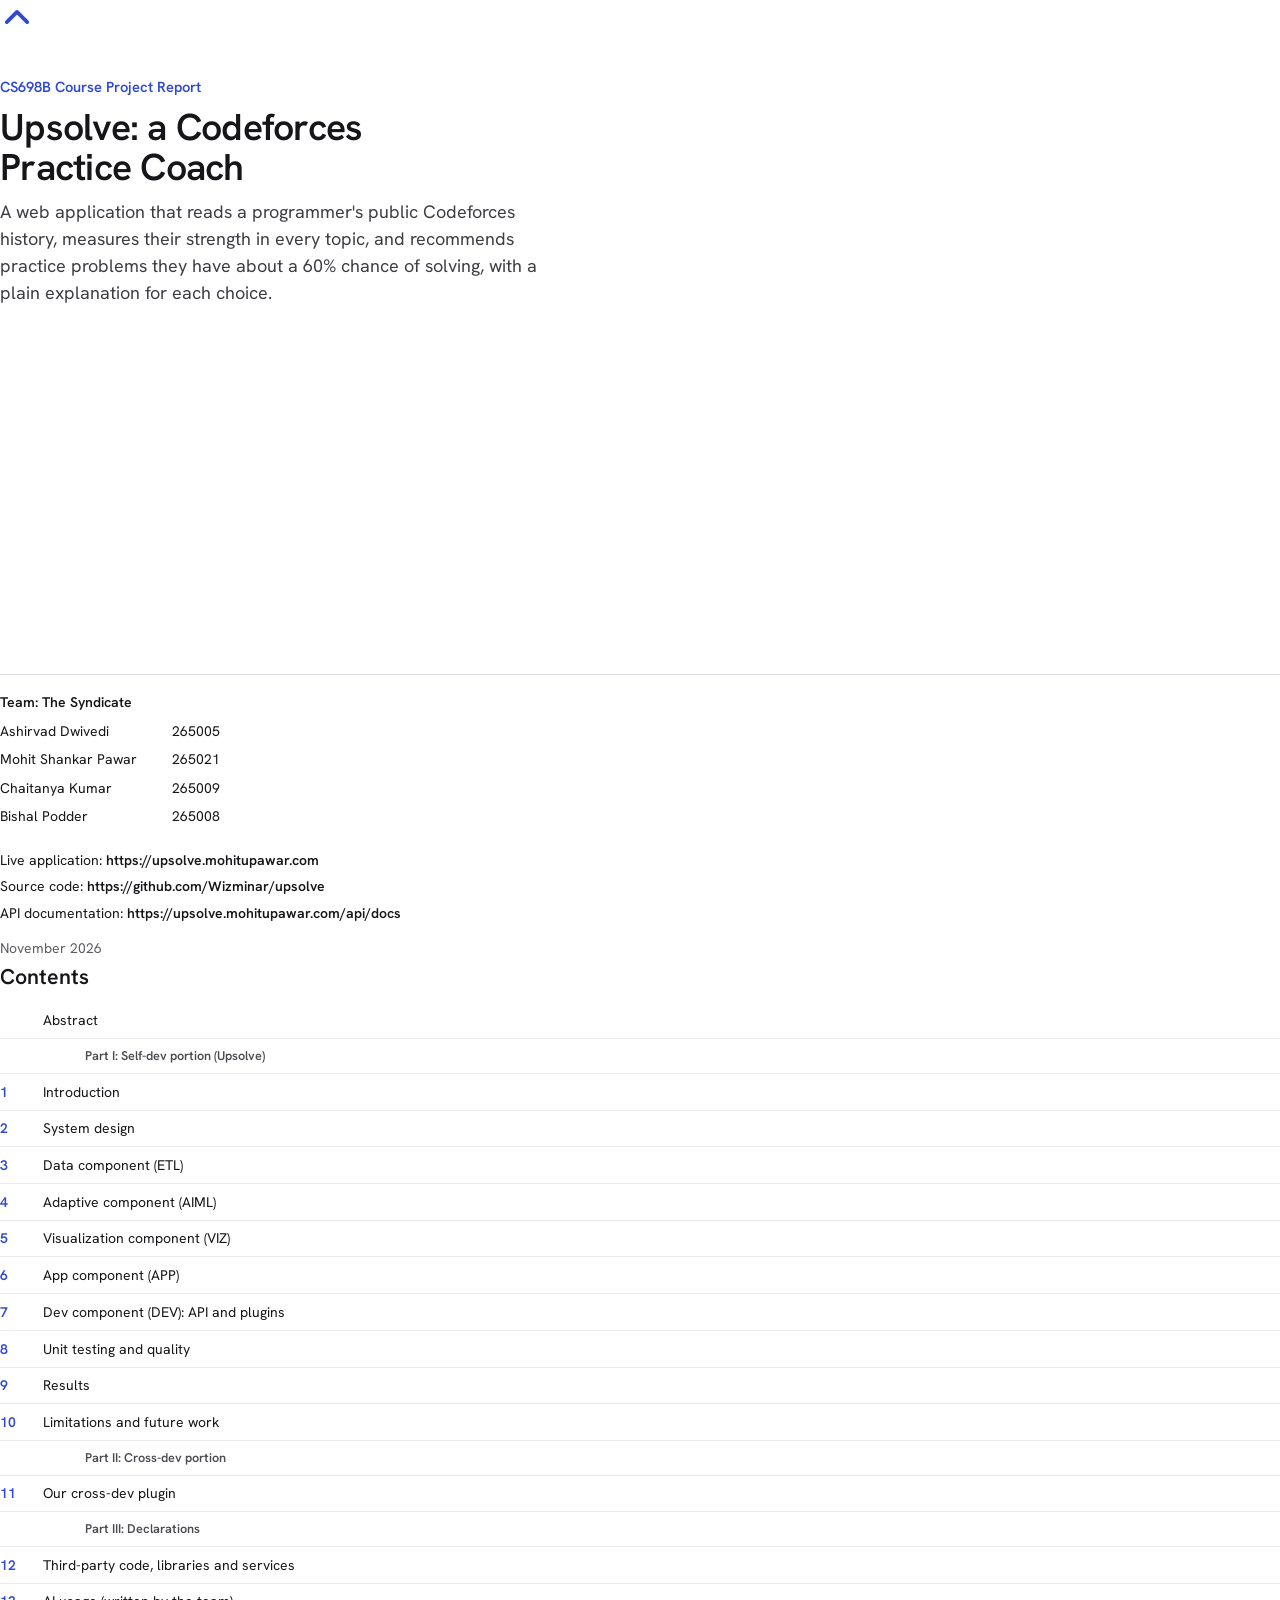
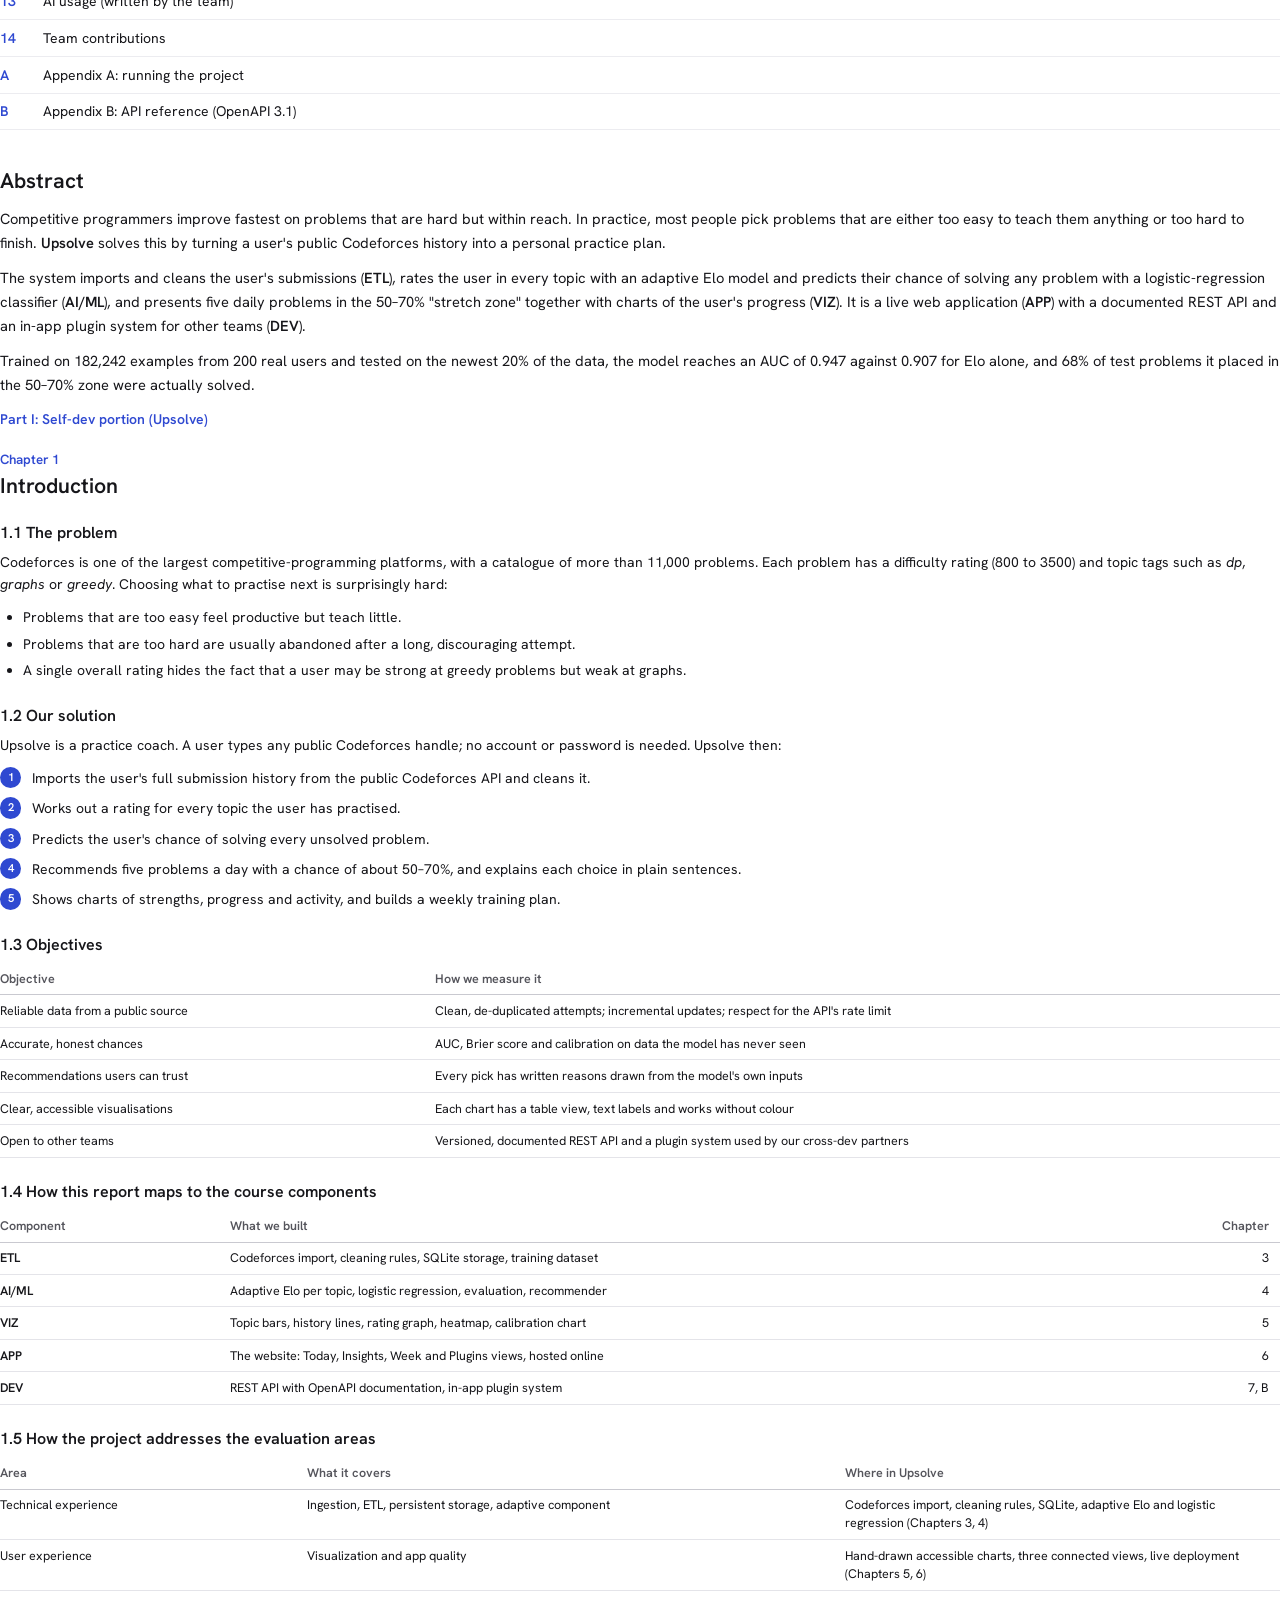
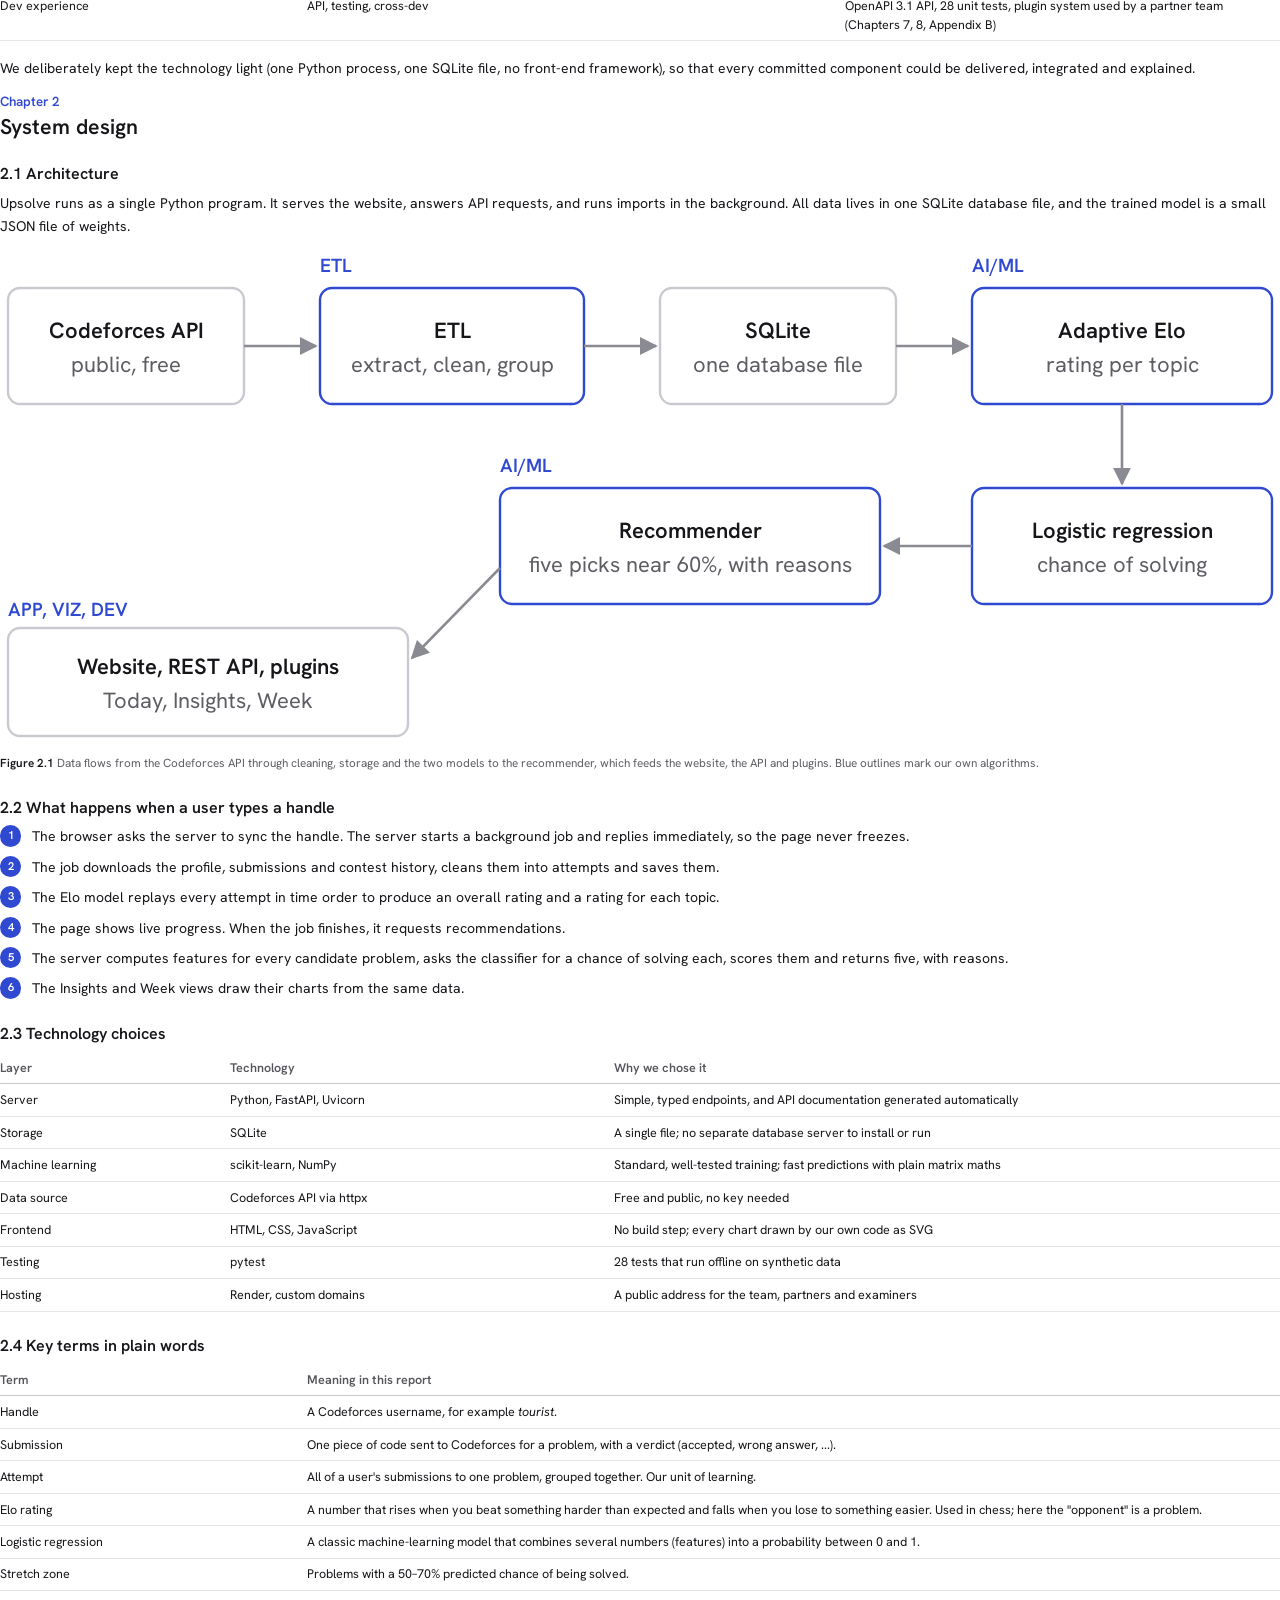
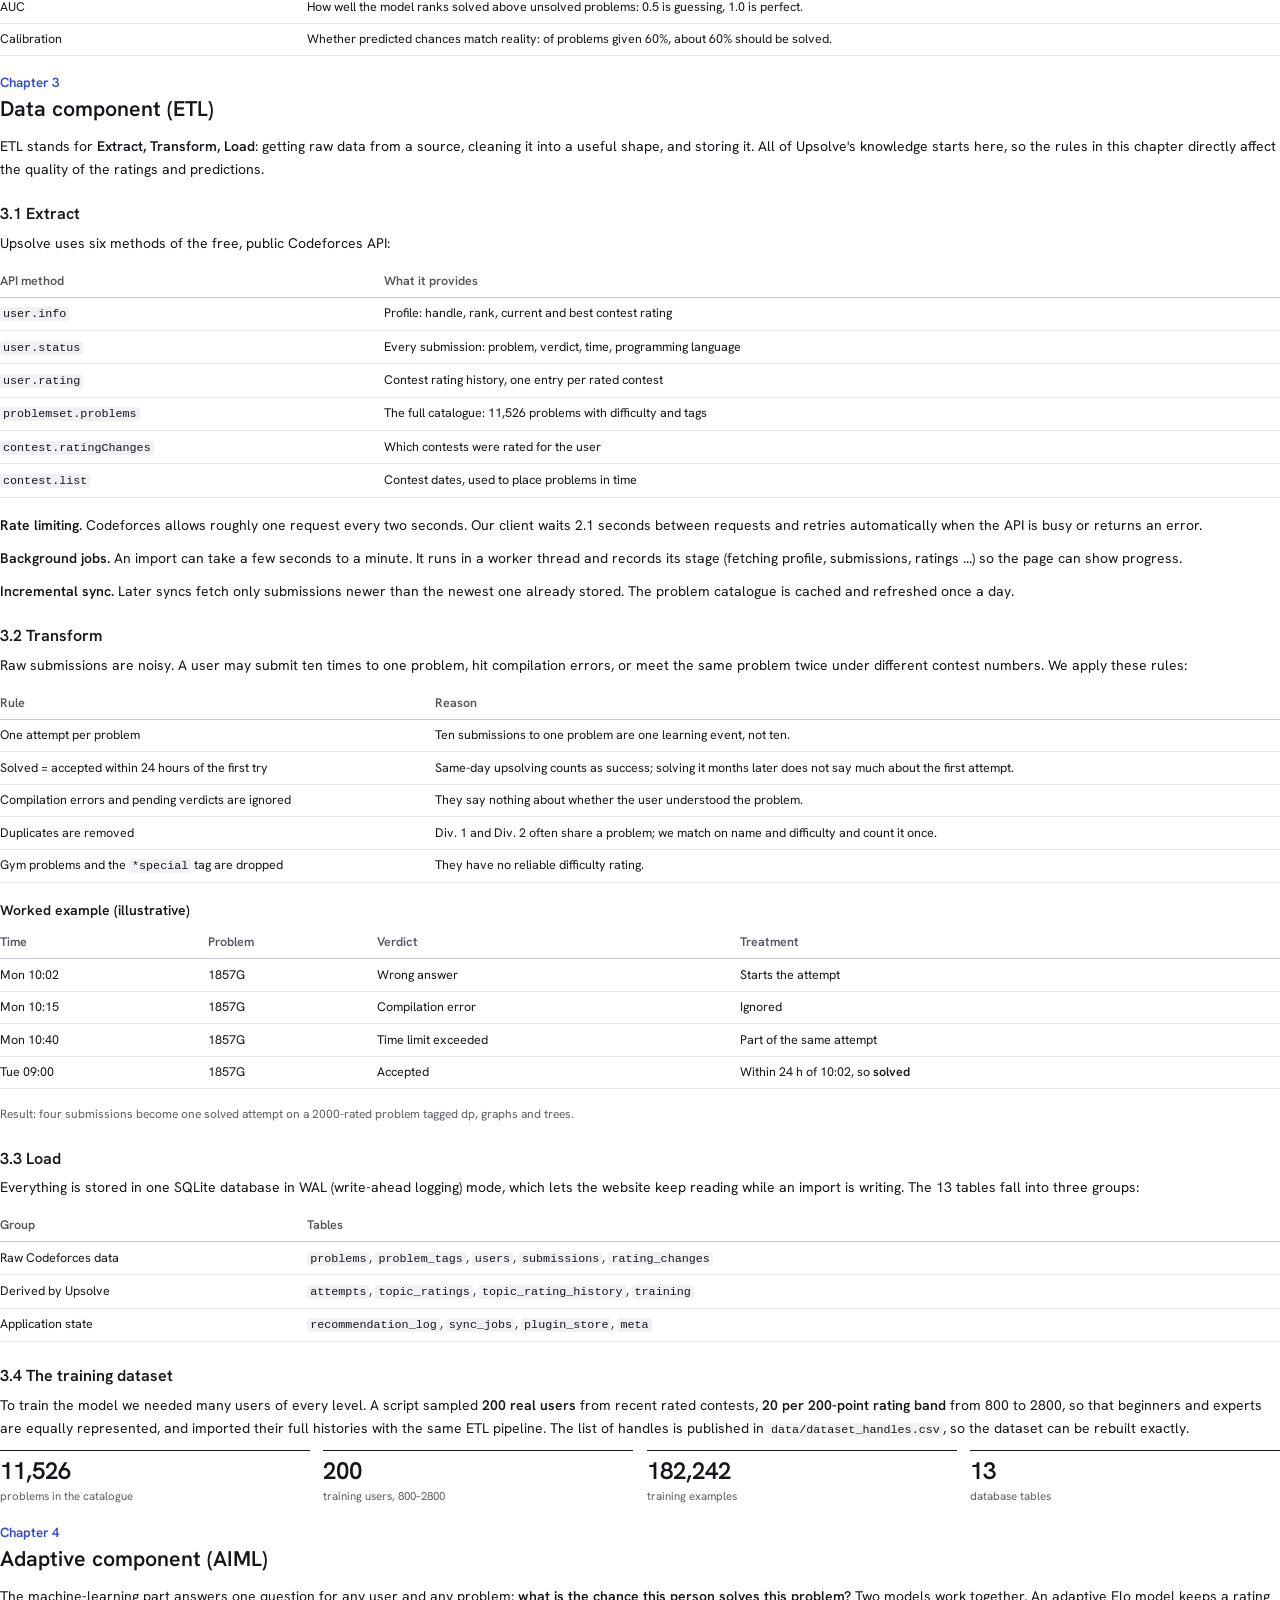
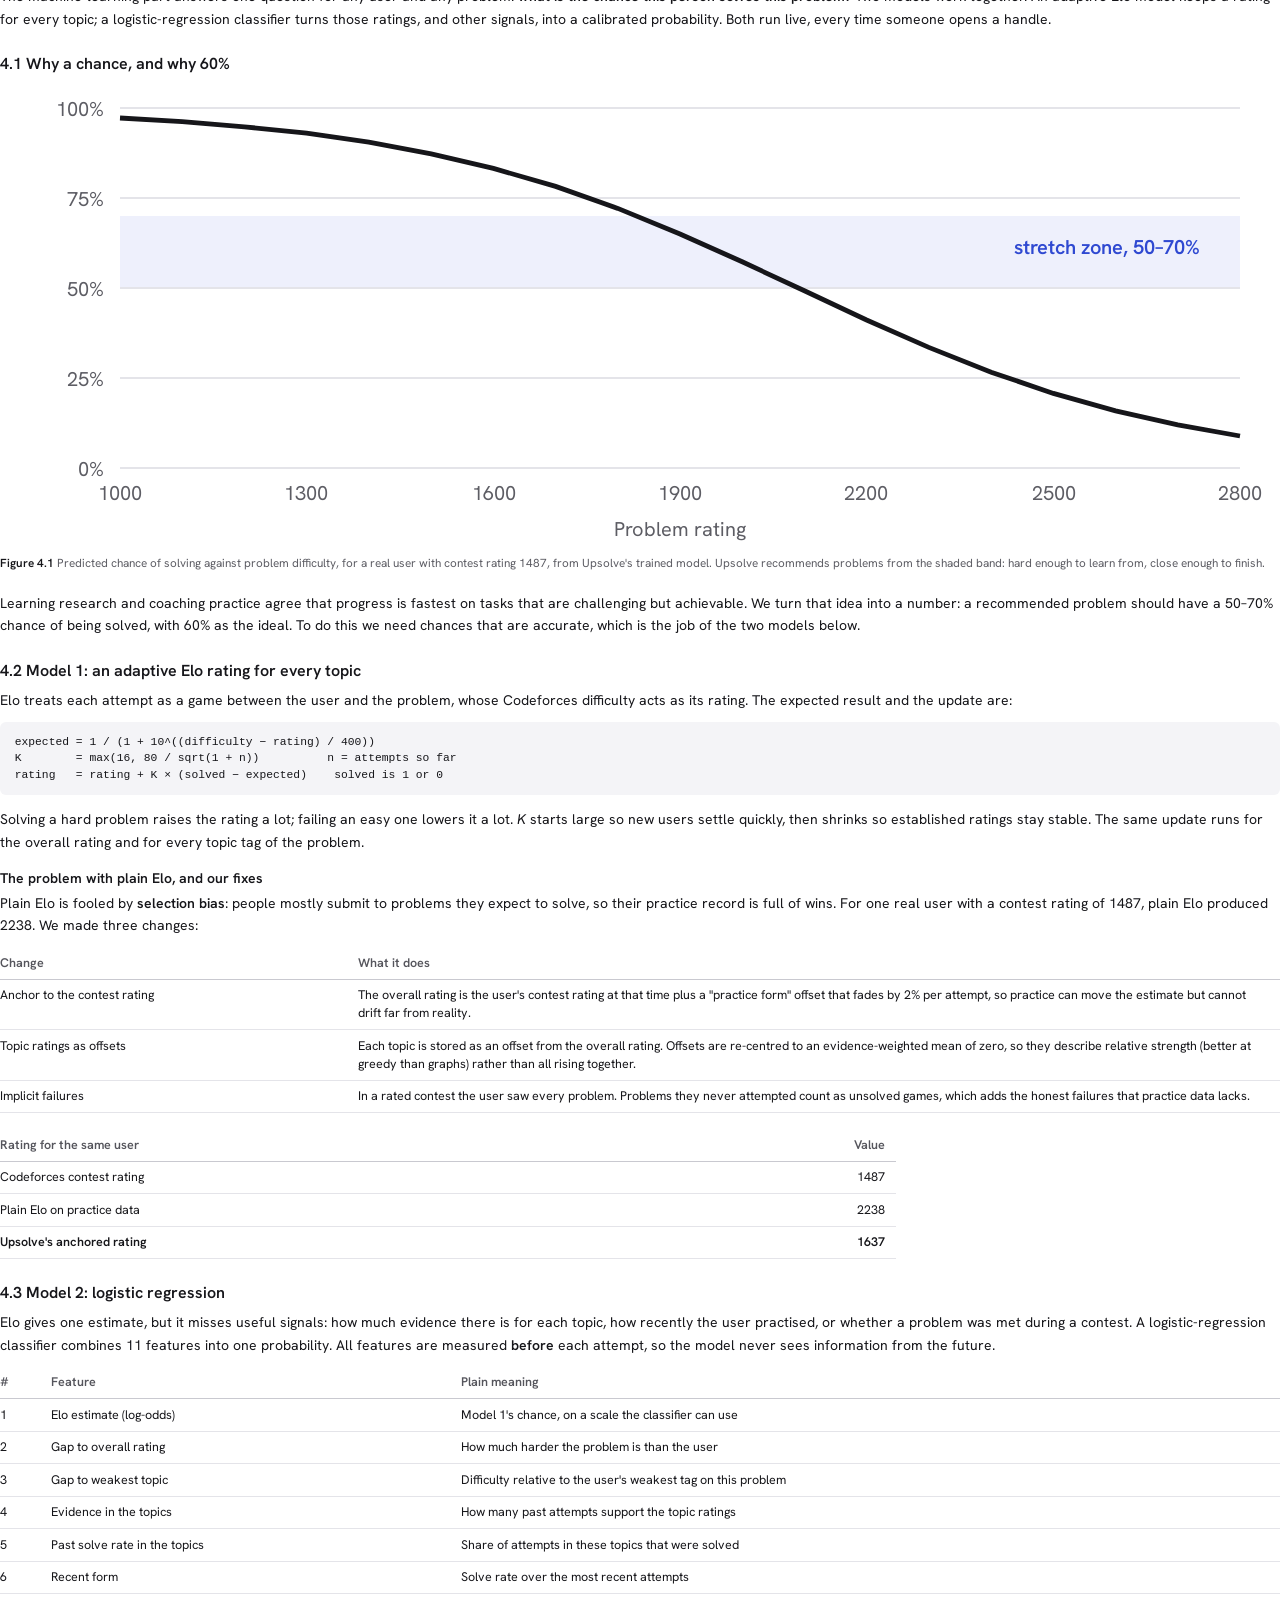
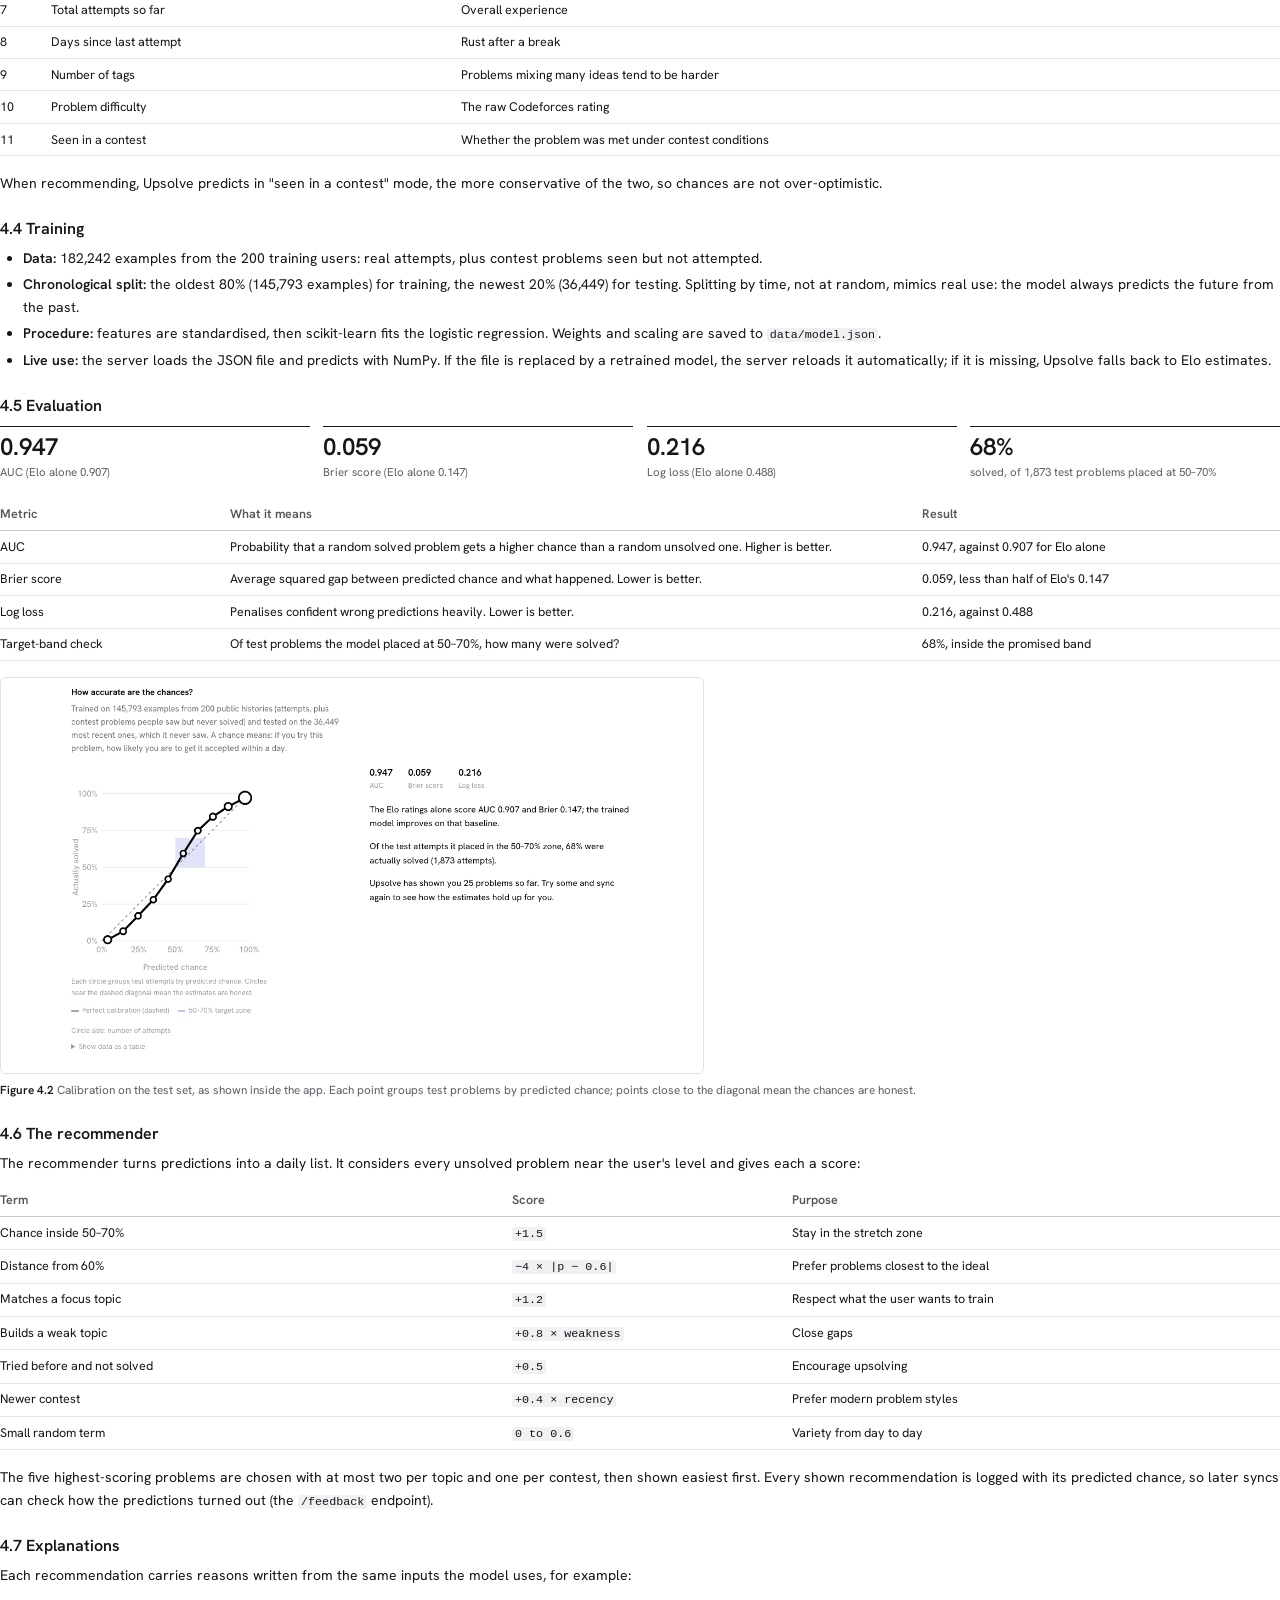
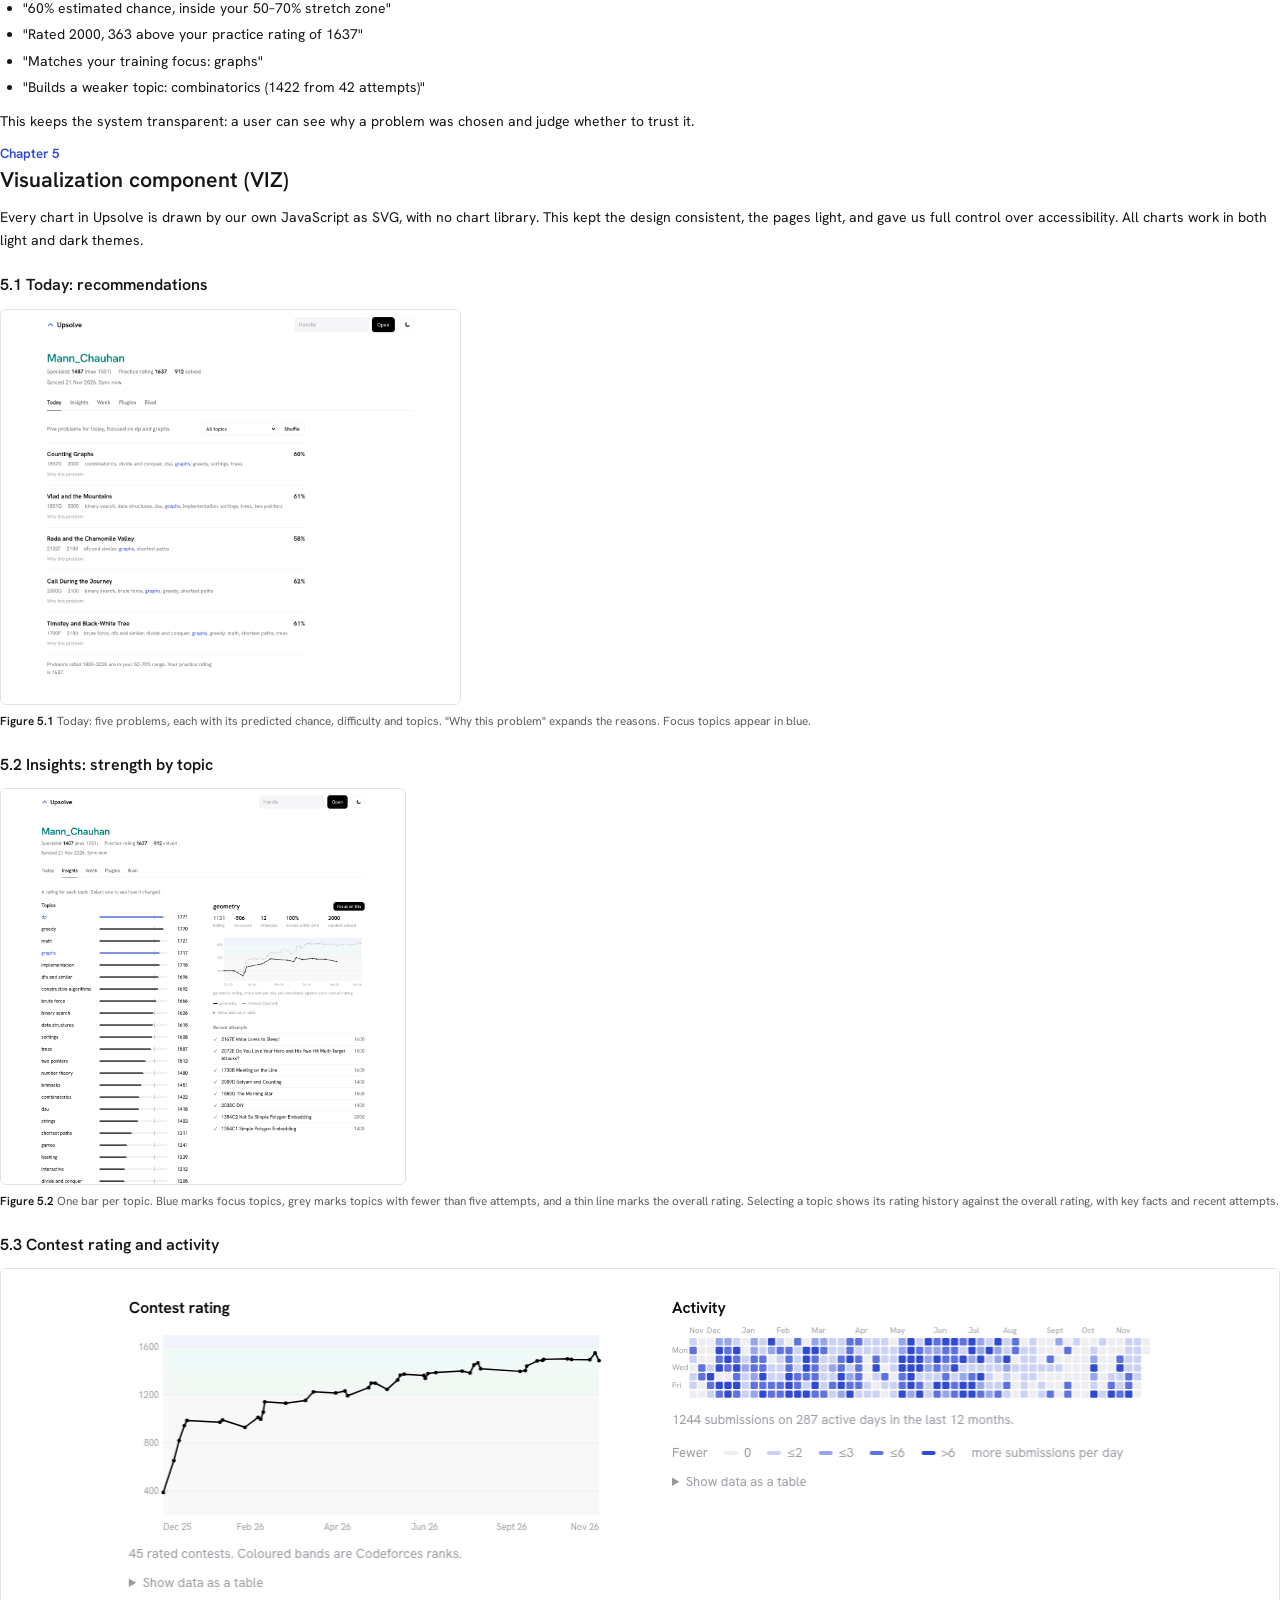
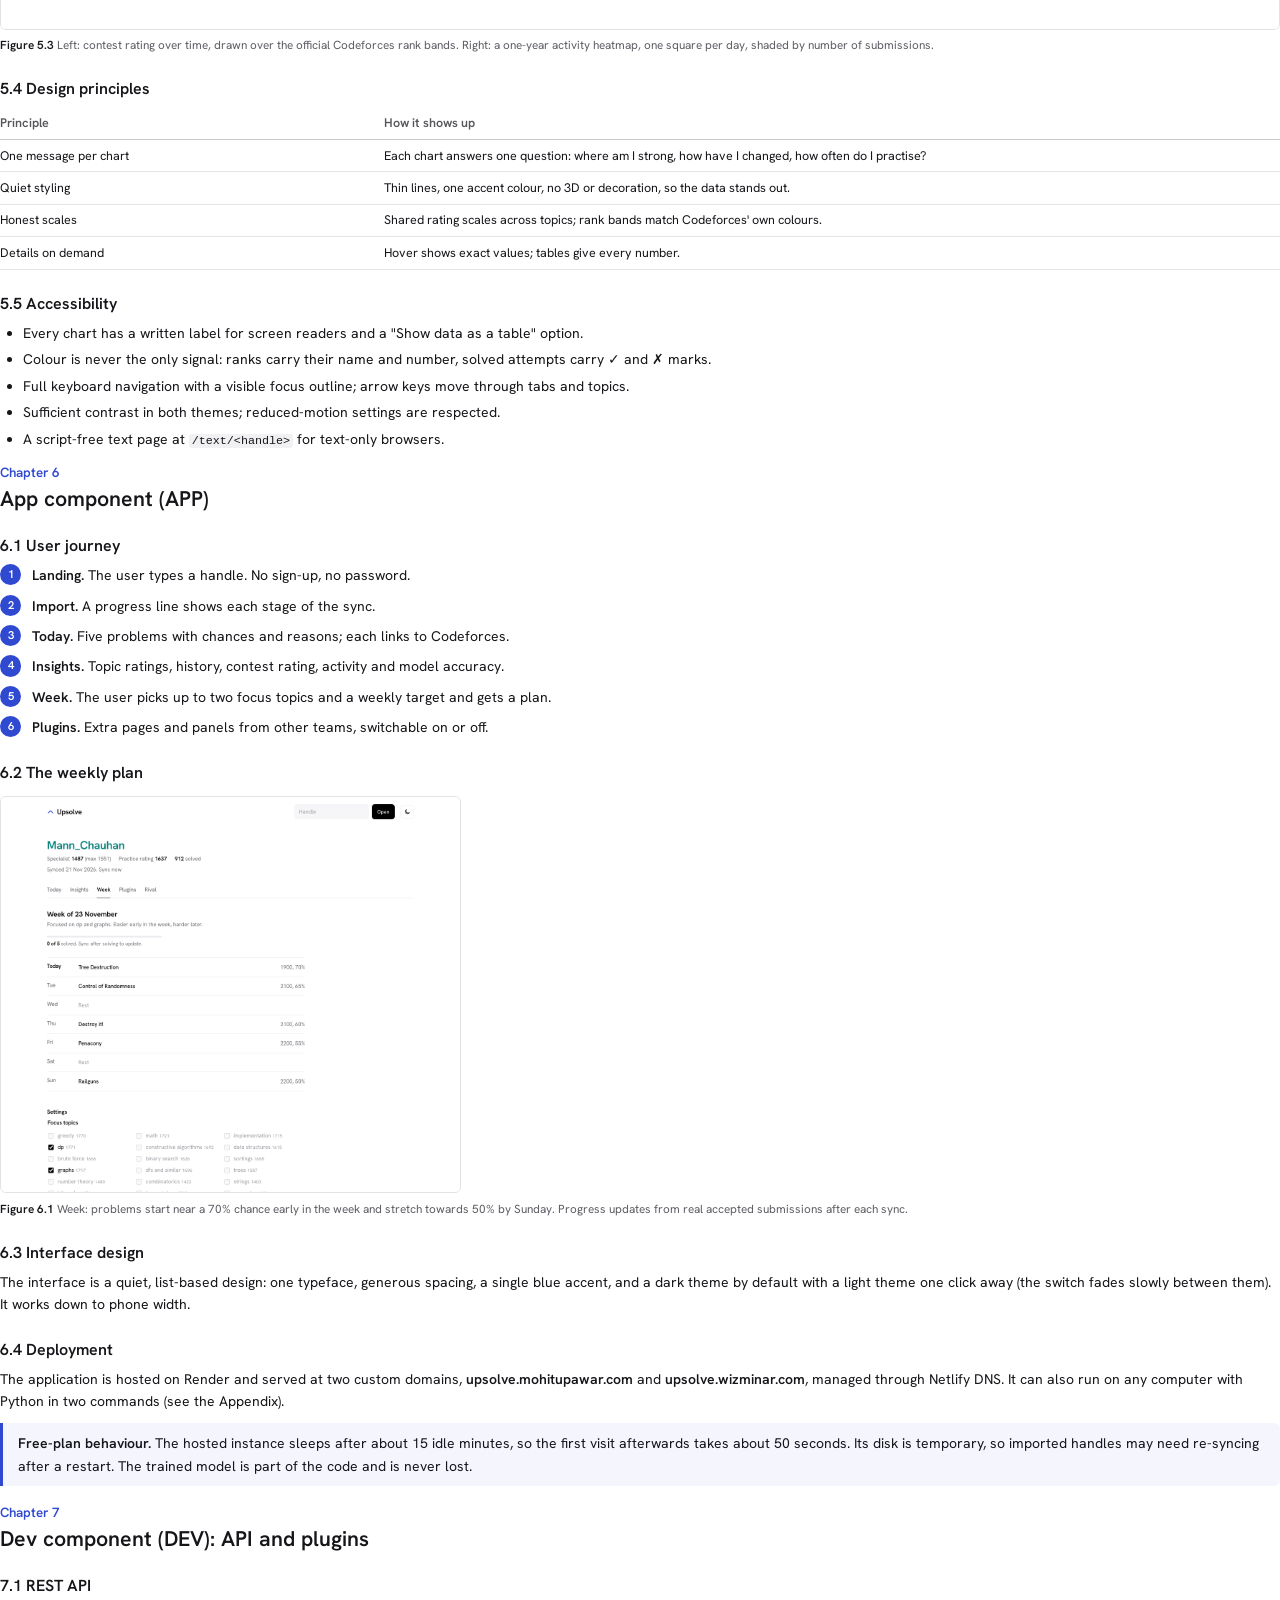
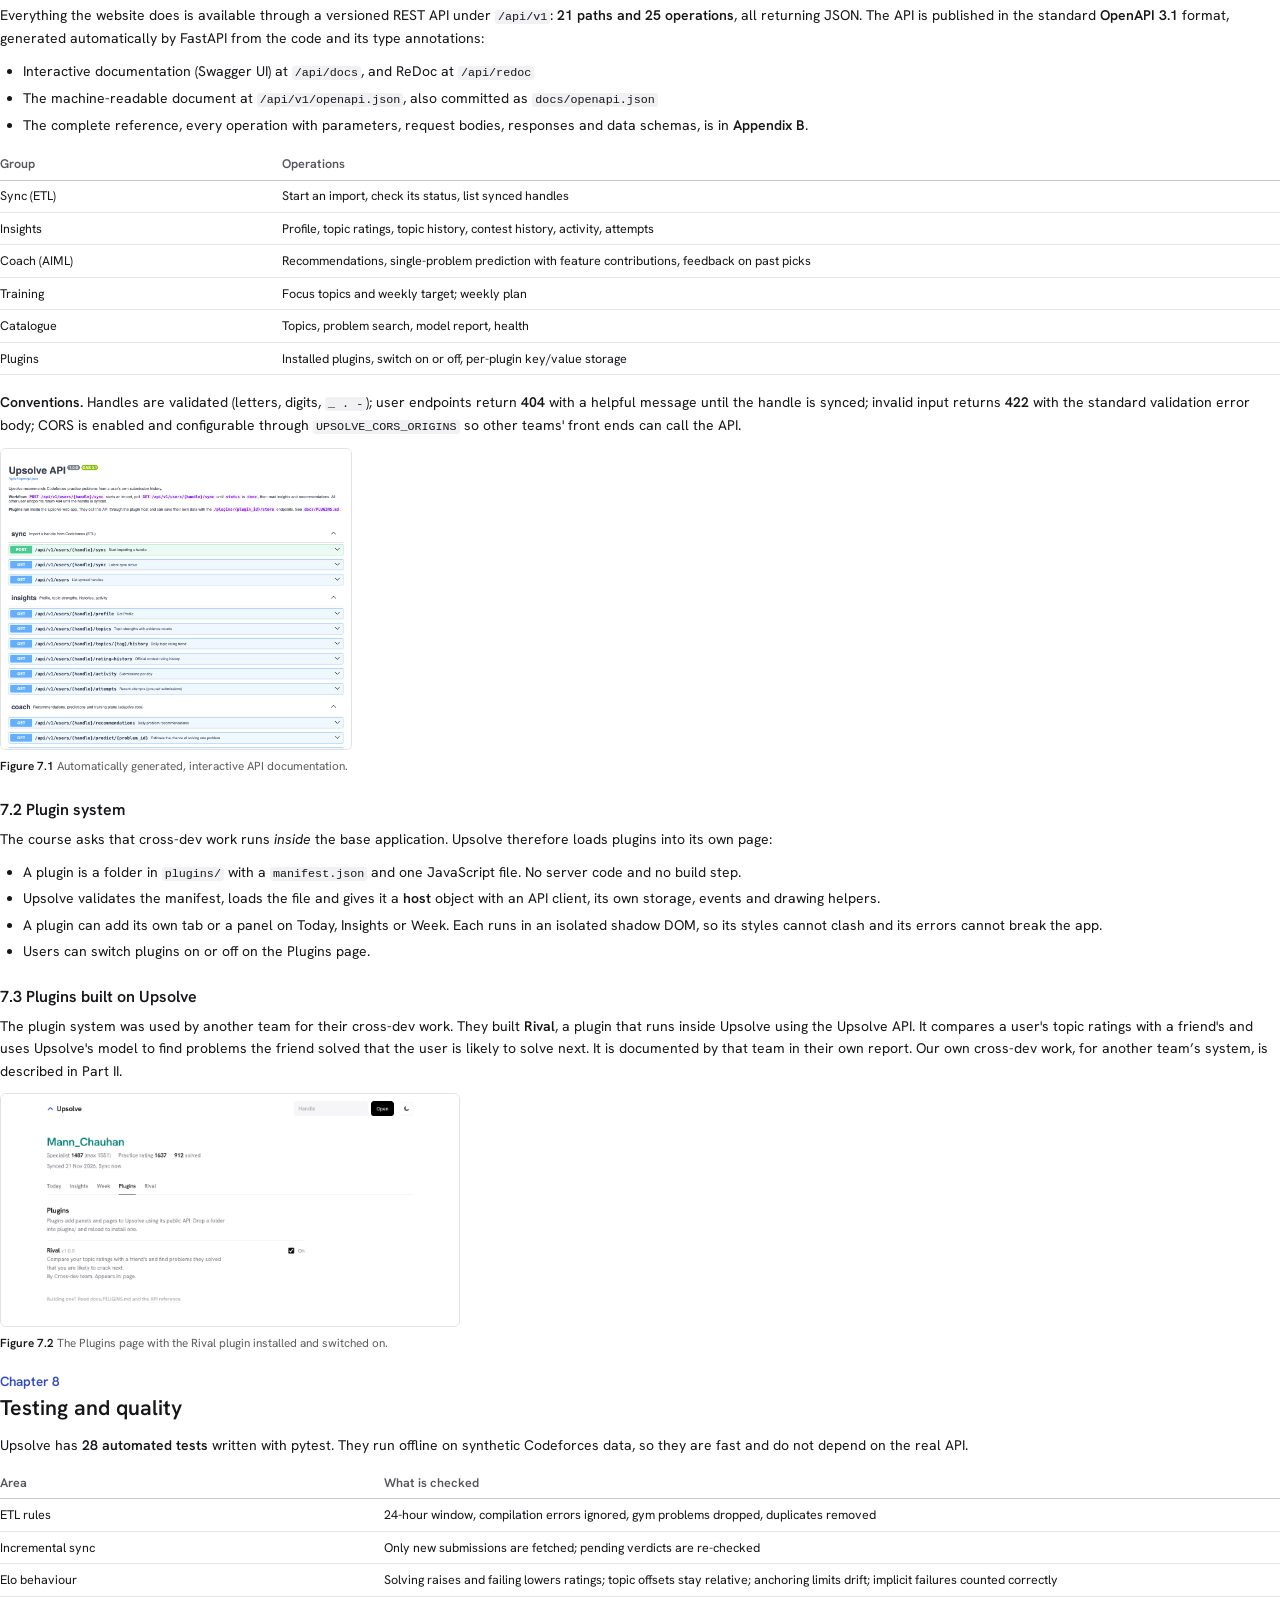
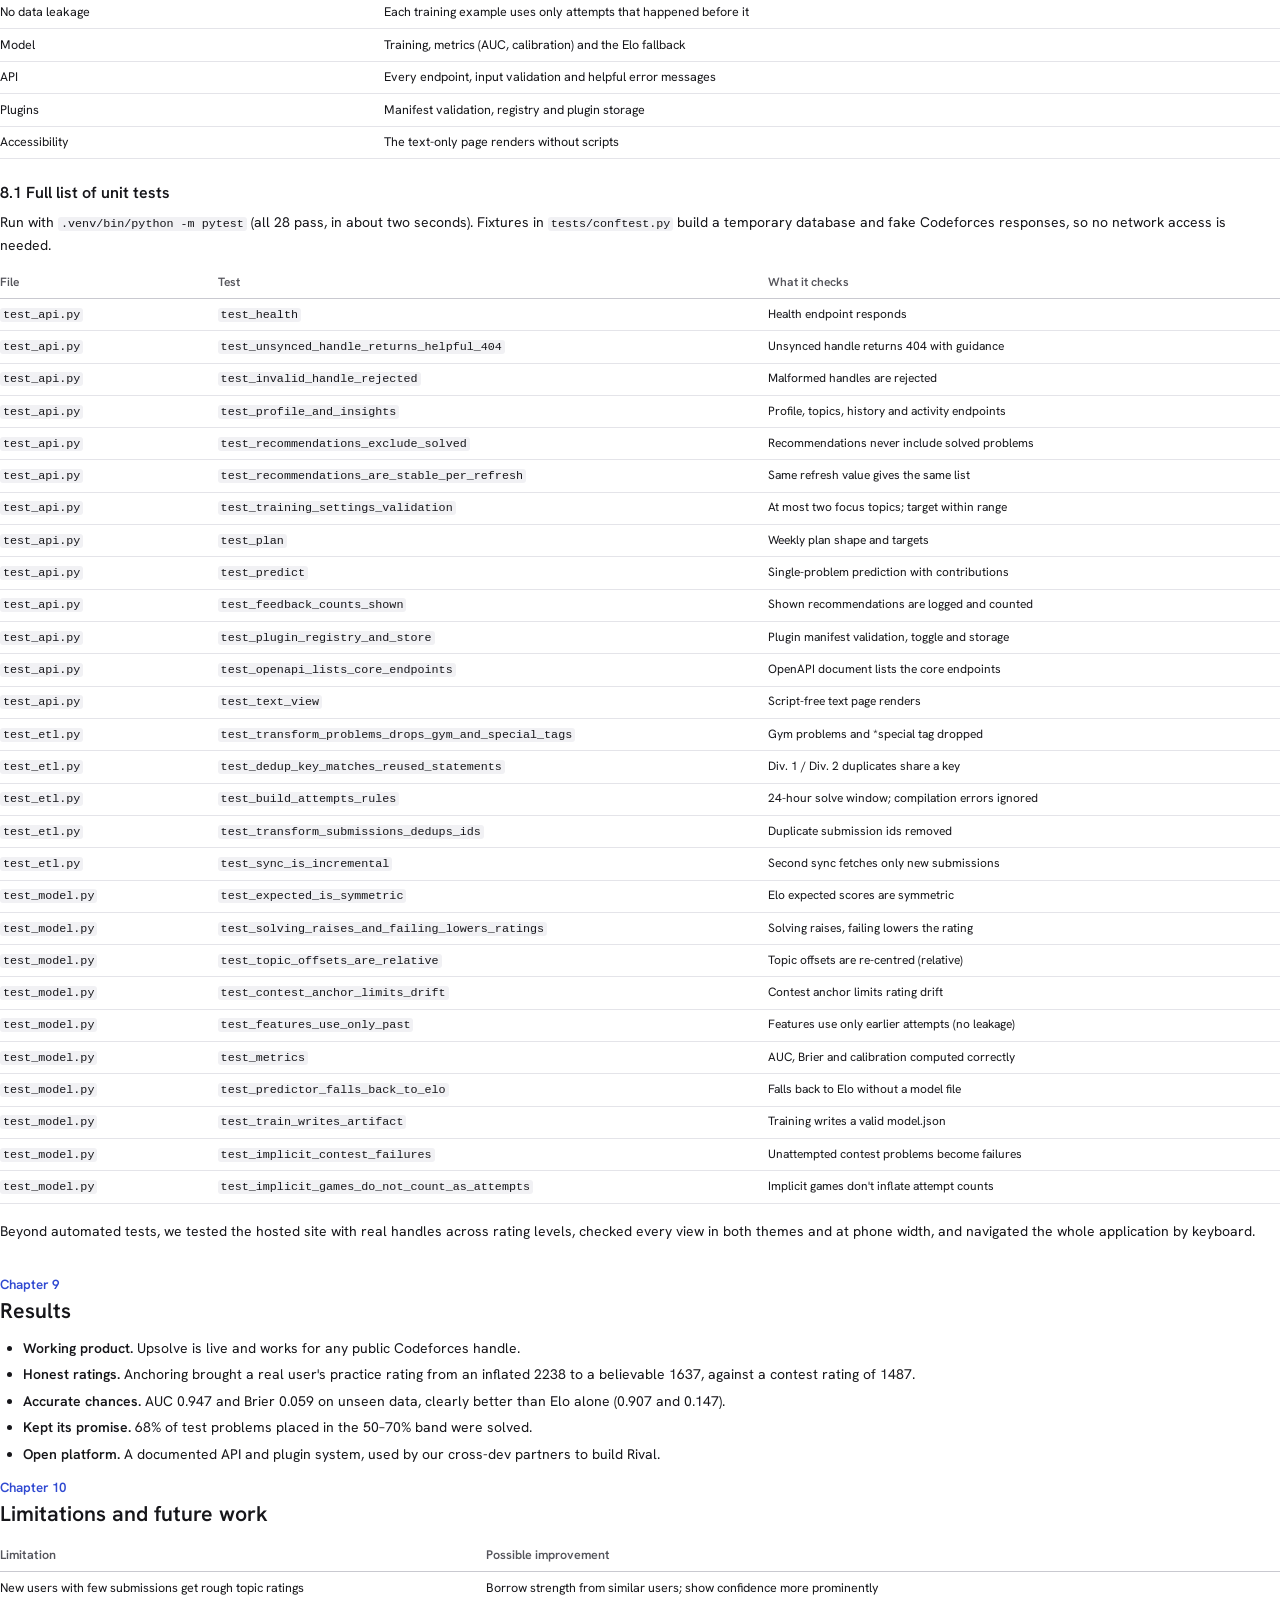
==== commit 4a5c45b8: "Restructure project report to match the final report requirements" ====
--- a/docs/report/project_report.html
+++ b/docs/report/project_report.html
@@ -36,19 +36,25 @@
   <h2>Contents</h2>
   <ul class="toc">
     <li><span></span><span>Abstract</span></li>
+    <li class="sub"><span></span><span><b>Part I: Self-dev portion (Upsolve)</b></span></li>
     <li><span>1</span><span>Introduction</span></li>
     <li><span>2</span><span>System design</span></li>
-    <li><span>3</span><span>Data engineering (ETL component)</span></li>
-    <li><span>4</span><span>Machine learning (AI/ML component)</span></li>
-    <li><span>5</span><span>Visualisation (VIZ component)</span></li>
-    <li><span>6</span><span>The web application (APP component)</span></li>
-    <li><span>7</span><span>API and plugins (DEV component)</span></li>
-    <li><span>8</span><span>Testing and quality</span></li>
+    <li><span>3</span><span>Data component (ETL)</span></li>
+    <li><span>4</span><span>Adaptive component (AIML)</span></li>
+    <li><span>5</span><span>Visualization component (VIZ)</span></li>
+    <li><span>6</span><span>App component (APP)</span></li>
+    <li><span>7</span><span>Dev component (DEV): API and plugins</span></li>
+    <li><span>8</span><span>Unit testing and quality</span></li>
     <li><span>9</span><span>Results</span></li>
     <li><span>10</span><span>Limitations and future work</span></li>
-    <li><span>11</span><span>Team contributions and AI usage</span></li>
-    <li><span>12</span><span>Tools, services and references</span></li>
-    <li><span>A</span><span>Appendix: running the project</span></li>
+    <li class="sub"><span></span><span><b>Part II: Cross-dev portion</b></span></li>
+    <li><span>11</span><span>Our cross-dev plugin</span></li>
+    <li class="sub"><span></span><span><b>Part III: Declarations</b></span></li>
+    <li><span>12</span><span>Third-party code, libraries and services</span></li>
+    <li><span>13</span><span>AI usage (written by the team)</span></li>
+    <li><span>14</span><span>Team contributions</span></li>
+    <li><span>A</span><span>Appendix A: running the project</span></li>
+    <li><span>B</span><span>Appendix B: API reference (OpenAPI 3.1)</span></li>
   </ul>
 
   <h2 style="margin-top:28pt">Abstract</h2>
@@ -59,6 +65,7 @@
 
 <!-- ============================================================ 1 -->
 <section class="chapter">
+  <p class="kind" style="color:#2F49D1;font-weight:600;margin:0 0 14pt">Part I: Self-dev portion (Upsolve)</p>
   <div class="num">Chapter 1</div>
   <h2>Introduction</h2>
 
@@ -97,8 +104,17 @@
     <tr><td><b>AI/ML</b></td><td>Adaptive Elo per topic, logistic regression, evaluation, recommender</td><td class="num">4</td></tr>
     <tr><td><b>VIZ</b></td><td>Topic bars, history lines, rating graph, heatmap, calibration chart</td><td class="num">5</td></tr>
     <tr><td><b>APP</b></td><td>The website: Today, Insights, Week and Plugins views, hosted online</td><td class="num">6</td></tr>
-    <tr><td><b>DEV</b></td><td>REST API with OpenAPI documentation, in-app plugin system</td><td class="num">7</td></tr>
-  </table>
+    <tr><td><b>DEV</b></td><td>REST API with OpenAPI documentation, in-app plugin system</td><td class="num">7, B</td></tr>
+  </table>
+
+  <h3>1.5 How the project addresses the evaluation areas</h3>
+  <table>
+    <tr><th style="width:24%">Area</th><th>What it covers</th><th style="width:34%">Where in Upsolve</th></tr>
+    <tr><td>Technical experience</td><td>Ingestion, ETL, persistent storage, adaptive component</td><td>Codeforces import, cleaning rules, SQLite, adaptive Elo and logistic regression (Chapters 3, 4)</td></tr>
+    <tr><td>User experience</td><td>Visualization and app quality</td><td>Hand-drawn accessible charts, three connected views, live deployment (Chapters 5, 6)</td></tr>
+    <tr><td>Dev experience</td><td>API, testing, cross-dev</td><td>OpenAPI 3.1 API, 28 unit tests, plugin system used by a partner team (Chapters 7, 8, Appendix B)</td></tr>
+  </table>
+  <p>We deliberately kept the technology light (one Python process, one SQLite file, no front-end framework), so that every committed component could be delivered, integrated and explained.</p>
 </section>
 
 <!-- ============================================================ 2 -->
@@ -186,7 +202,7 @@
 <!-- ============================================================ 3 -->
 <section class="chapter">
   <div class="num">Chapter 3</div>
-  <h2>Data engineering (ETL component)</h2>
+  <h2>Data component (ETL)</h2>
   <p>ETL stands for <b>Extract, Transform, Load</b>: getting raw data from a source, cleaning it into a useful shape, and storing it. All of Upsolve's knowledge starts here, so the rules in this chapter directly affect the quality of the ratings and predictions.</p>
 
   <h3>3.1 Extract</h3>
@@ -246,7 +262,7 @@
 <!-- ============================================================ 4 -->
 <section class="chapter">
   <div class="num">Chapter 4</div>
-  <h2>Machine learning (AI/ML component)</h2>
+  <h2>Adaptive component (AIML)</h2>
   <p>The machine-learning part answers one question for any user and any problem: <b>what is the chance this person solves this problem?</b> Two models work together. An adaptive Elo model keeps a rating for every topic; a logistic-regression classifier turns those ratings, and other signals, into a calibrated probability. Both run live, every time someone opens a handle.</p>
 
   <h3>4.1 Why a chance, and why 60%</h3>
@@ -359,7 +375,7 @@
 <!-- ============================================================ 5 -->
 <section class="chapter">
   <div class="num">Chapter 5</div>
-  <h2>Visualisation (VIZ component)</h2>
+  <h2>Visualization component (VIZ)</h2>
   <p>Every chart in Upsolve is drawn by our own JavaScript as SVG, with no chart library. This kept the design consistent, the pages light, and gave us full control over accessibility. All charts work in both light and dark themes.</p>
 
   <h3>5.1 Today: recommendations</h3>
@@ -402,7 +418,7 @@
 <!-- ============================================================ 6 -->
 <section class="chapter">
   <div class="num">Chapter 6</div>
-  <h2>The web application (APP component)</h2>
+  <h2>App component (APP)</h2>
 
   <h3>6.1 User journey</h3>
   <ol class="steps">
@@ -431,25 +447,25 @@
 <!-- ============================================================ 7 -->
 <section class="chapter">
   <div class="num">Chapter 7</div>
-  <h2>API and plugins (DEV component)</h2>
+  <h2>Dev component (DEV): API and plugins</h2>
 
   <h3>7.1 REST API</h3>
-  <p>Everything the website does is available through a versioned REST API under <code>/api/v1</code>, with 21 endpoints. FastAPI generates OpenAPI documentation automatically; it is interactive at <code>/api/docs</code> and exported to <code>docs/openapi.json</code>.</p>
-  <table>
-    <tr><th style="width:15%">Method</th><th style="width:44%">Path</th><th>Purpose</th></tr>
-    <tr><td>POST, GET</td><td>/users/{handle}/sync</td><td>Start an import; check its progress</td></tr>
-    <tr><td>GET</td><td>/users/{handle}/profile</td><td>Ratings, counts, model in use</td></tr>
-    <tr><td>GET</td><td>/users/{handle}/topics</td><td>Topic ratings with evidence</td></tr>
-    <tr><td>GET</td><td>/users/{handle}/topics/{tag}/history</td><td>Daily rating of one topic</td></tr>
-    <tr><td>GET</td><td>/users/{handle}/rating-history, /activity, /attempts</td><td>Contest history, daily activity, attempts</td></tr>
-    <tr><td>GET</td><td>/users/{handle}/recommendations</td><td>Daily problems with reasons</td></tr>
-    <tr><td>GET</td><td>/users/{handle}/predict/{problem_id}</td><td>Chance for one problem, with feature contributions</td></tr>
-    <tr><td>GET, PUT</td><td>/users/{handle}/training</td><td>Focus topics and weekly target</td></tr>
-    <tr><td>GET</td><td>/users/{handle}/plan, /feedback</td><td>Weekly plan; how past picks turned out</td></tr>
-    <tr><td>GET</td><td>/topics, /problems, /model, /health</td><td>Catalogue, model report, status</td></tr>
-    <tr><td>GET, PUT</td><td>/plugins, /plugins/{id}</td><td>Installed plugins; switch on or off</td></tr>
-    <tr><td>GET, PUT, DELETE</td><td>/plugins/{id}/store/{scope}/{key}</td><td>Storage for each plugin</td></tr>
-  </table>
+  <p>Everything the website does is available through a versioned REST API under <code>/api/v1</code>: <b>21 paths and 25 operations</b>, all returning JSON. The API is published in the standard <b>OpenAPI 3.1</b> format, generated automatically by FastAPI from the code and its type annotations:</p>
+  <ul>
+    <li>Interactive documentation (Swagger UI) at <code>/api/docs</code>, and ReDoc at <code>/api/redoc</code></li>
+    <li>The machine-readable document at <code>/api/v1/openapi.json</code>, also committed as <code>docs/openapi.json</code></li>
+    <li>The complete reference, every operation with parameters, request bodies, responses and data schemas, is in <b>Appendix B</b>.</li>
+  </ul>
+  <table>
+    <tr><th style="width:22%">Group</th><th>Operations</th></tr>
+    <tr><td>Sync (ETL)</td><td>Start an import, check its status, list synced handles</td></tr>
+    <tr><td>Insights</td><td>Profile, topic ratings, topic history, contest history, activity, attempts</td></tr>
+    <tr><td>Coach (AIML)</td><td>Recommendations, single-problem prediction with feature contributions, feedback on past picks</td></tr>
+    <tr><td>Training</td><td>Focus topics and weekly target; weekly plan</td></tr>
+    <tr><td>Catalogue</td><td>Topics, problem search, model report, health</td></tr>
+    <tr><td>Plugins</td><td>Installed plugins, switch on or off, per-plugin key/value storage</td></tr>
+  </table>
+  <p><b>Conventions.</b> Handles are validated (letters, digits, <code>_ . -</code>); user endpoints return <b>404</b> with a helpful message until the handle is synced; invalid input returns <b>422</b> with the standard validation error body; CORS is enabled and configurable through <code>UPSOLVE_CORS_ORIGINS</code> so other teams' front ends can call the API.</p>
   <figure>
     <img src="img/apidocs.png" alt="Interactive OpenAPI documentation page" style="max-height:80mm">
     <figcaption><b>Figure 7.1</b> Automatically generated, interactive API documentation.</figcaption>
@@ -464,8 +480,8 @@
     <li>Users can switch plugins on or off on the Plugins page.</li>
   </ul>
 
-  <h3>7.3 Cross-dev</h3>
-  <p>Our cross-dev partner team built <b>Rival</b>, a plugin that runs inside Upsolve using the Upsolve API. It compares a user's topic ratings with a friend's and uses Upsolve's model to find problems the friend solved that the user is likely to solve next. It is documented in the separate <i>Rival cross-dev report</i>.</p>
+  <h3>7.3 Plugins built on Upsolve</h3>
+  <p>The plugin system was used by another team for their cross-dev work. They built <b>Rival</b>, a plugin that runs inside Upsolve using the Upsolve API. It compares a user's topic ratings with a friend's and uses Upsolve's model to find problems the friend solved that the user is likely to solve next. It is documented by that team in their own report. Our own cross-dev work, for another team’s system, is described in Part II.</p>
   <figure>
     <img src="img/plugins.png" alt="Plugins page listing the Rival plugin" style="max-height:62mm">
     <figcaption><b>Figure 7.2</b> The Plugins page with the Rival plugin installed and switched on.</figcaption>
@@ -487,6 +503,12 @@
     <tr><td>API</td><td>Every endpoint, input validation and helpful error messages</td></tr>
     <tr><td>Plugins</td><td>Manifest validation, registry and plugin storage</td></tr>
     <tr><td>Accessibility</td><td>The text-only page renders without scripts</td></tr>
+  </table>
+  <h3>8.1 Full list of unit tests</h3>
+  <p>Run with <code>.venv/bin/python -m pytest</code> (all 28 pass, in about two seconds). Fixtures in <code>tests/conftest.py</code> build a temporary database and fake Codeforces responses, so no network access is needed.</p>
+  <table class="small">
+    <tr><th style="width:17%">File</th><th style="width:43%">Test</th><th>What it checks</th></tr>
+    <tr><td><code>test_api.py</code></td><td><code>test_health</code></td><td>Health endpoint responds</td></tr><tr><td><code>test_api.py</code></td><td><code>test_unsynced_handle_returns_helpful_404</code></td><td>Unsynced handle returns 404 with guidance</td></tr><tr><td><code>test_api.py</code></td><td><code>test_invalid_handle_rejected</code></td><td>Malformed handles are rejected</td></tr><tr><td><code>test_api.py</code></td><td><code>test_profile_and_insights</code></td><td>Profile, topics, history and activity endpoints</td></tr><tr><td><code>test_api.py</code></td><td><code>test_recommendations_exclude_solved</code></td><td>Recommendations never include solved problems</td></tr><tr><td><code>test_api.py</code></td><td><code>test_recommendations_are_stable_per_refresh</code></td><td>Same refresh value gives the same list</td></tr><tr><td><code>test_api.py</code></td><td><code>test_training_settings_validation</code></td><td>At most two focus topics; target within range</td></tr><tr><td><code>test_api.py</code></td><td><code>test_plan</code></td><td>Weekly plan shape and targets</td></tr><tr><td><code>test_api.py</code></td><td><code>test_predict</code></td><td>Single-problem prediction with contributions</td></tr><tr><td><code>test_api.py</code></td><td><code>test_feedback_counts_shown</code></td><td>Shown recommendations are logged and counted</td></tr><tr><td><code>test_api.py</code></td><td><code>test_plugin_registry_and_store</code></td><td>Plugin manifest validation, toggle and storage</td></tr><tr><td><code>test_api.py</code></td><td><code>test_openapi_lists_core_endpoints</code></td><td>OpenAPI document lists the core endpoints</td></tr><tr><td><code>test_api.py</code></td><td><code>test_text_view</code></td><td>Script-free text page renders</td></tr><tr><td><code>test_etl.py</code></td><td><code>test_transform_problems_drops_gym_and_special_tags</code></td><td>Gym problems and *special tag dropped</td></tr><tr><td><code>test_etl.py</code></td><td><code>test_dedup_key_matches_reused_statements</code></td><td>Div. 1 / Div. 2 duplicates share a key</td></tr><tr><td><code>test_etl.py</code></td><td><code>test_build_attempts_rules</code></td><td>24-hour solve window; compilation errors ignored</td></tr><tr><td><code>test_etl.py</code></td><td><code>test_transform_submissions_dedups_ids</code></td><td>Duplicate submission ids removed</td></tr><tr><td><code>test_etl.py</code></td><td><code>test_sync_is_incremental</code></td><td>Second sync fetches only new submissions</td></tr><tr><td><code>test_model.py</code></td><td><code>test_expected_is_symmetric</code></td><td>Elo expected scores are symmetric</td></tr><tr><td><code>test_model.py</code></td><td><code>test_solving_raises_and_failing_lowers_ratings</code></td><td>Solving raises, failing lowers the rating</td></tr><tr><td><code>test_model.py</code></td><td><code>test_topic_offsets_are_relative</code></td><td>Topic offsets are re-centred (relative)</td></tr><tr><td><code>test_model.py</code></td><td><code>test_contest_anchor_limits_drift</code></td><td>Contest anchor limits rating drift</td></tr><tr><td><code>test_model.py</code></td><td><code>test_features_use_only_past</code></td><td>Features use only earlier attempts (no leakage)</td></tr><tr><td><code>test_model.py</code></td><td><code>test_metrics</code></td><td>AUC, Brier and calibration computed correctly</td></tr><tr><td><code>test_model.py</code></td><td><code>test_predictor_falls_back_to_elo</code></td><td>Falls back to Elo without a model file</td></tr><tr><td><code>test_model.py</code></td><td><code>test_train_writes_artifact</code></td><td>Training writes a valid model.json</td></tr><tr><td><code>test_model.py</code></td><td><code>test_implicit_contest_failures</code></td><td>Unattempted contest problems become failures</td></tr><tr><td><code>test_model.py</code></td><td><code>test_implicit_games_do_not_count_as_attempts</code></td><td>Implicit games don't inflate attempt counts</td></tr>
   </table>
   <p>Beyond automated tests, we tested the hosted site with real handles across rating levels, checked every view in both themes and at phone width, and navigated the whole application by keyboard.</p>
 
@@ -516,39 +538,61 @@
 
 <!-- ============================================================ 11 -->
 <section class="chapter">
+  <p class="kind" style="color:#2F49D1;font-weight:600;margin:0 0 14pt">Part II: Cross-dev portion</p>
   <div class="num">Chapter 11</div>
-  <h2>Team contributions and AI usage</h2>
-  <h3>11.1 Team contributions</h3>
-  <table>
-    <tr><th style="width:32%">Member</th><th style="width:14%">Roll no.</th><th>Main contributions</th></tr>
-    <tr><td>Ashirvad Dwivedi</td><td>265005</td><td class="muted">To be filled in by the team</td></tr>
-    <tr><td>Mohit Shankar Pawar</td><td>265021</td><td class="muted">To be filled in by the team</td></tr>
-    <tr><td>Chaitanya Kumar</td><td>265009</td><td class="muted">To be filled in by the team</td></tr>
-    <tr><td>Bishal Podder</td><td>265008</td><td class="muted">To be filled in by the team</td></tr>
-  </table>
-  <h3>11.2 Use of AI tools</h3>
-  <div class="todo"><p><b>To be written by the team.</b> The course requires this section to be written by the team members themselves. Describe which AI tools were used, for which parts of the project, and how their output was checked.</p></div>
+  <h2>Our cross-dev plugin</h2>
+  <p>As required, The Syndicate also built a plugin for another team's system. The course asks this portion to cover all five components of the plugin (an API description is not needed here).</p>
+  <div class="todo">
+    <p><b>To be completed by the team</b> once the cross-dev plugin is finalised. Fill in each heading below.</p>
+  </div>
+  <table>
+    <tr><th style="width:30%">Item</th><th>Details</th></tr>
+    <tr><td>Base project and team</td><td class="muted">Name of the system and the base team</td></tr>
+    <tr><td>Plugin name and purpose</td><td class="muted">What it adds for users of the base app</td></tr>
+    <tr><td>Data (ETL)</td><td class="muted">What data the plugin reads through the base API, any data it stores, and how</td></tr>
+    <tr><td>Adaptive (AIML)</td><td class="muted">How the plugin's behaviour adapts (may reuse the base system's models)</td></tr>
+    <tr><td>Visualization (VIZ)</td><td class="muted">Charts or views the plugin adds, and their accessibility</td></tr>
+    <tr><td>App integration (APP)</td><td class="muted">Where it appears inside the base app and how it is installed</td></tr>
+    <tr><td>Use of the base API (DEV)</td><td class="muted">Which base endpoints or plugin hooks it uses</td></tr>
+    <tr><td>Testing</td><td class="muted">How it was tested inside the base app</td></tr>
+    <tr><td>Screenshots</td><td class="muted">At least one screenshot of the plugin running inside the base app</td></tr>
+  </table>
 </section>
 
 <!-- ============================================================ 12 -->
 <section class="chapter">
+  <p class="kind" style="color:#2F49D1;font-weight:600;margin:0 0 14pt">Part III: Declarations</p>
   <div class="num">Chapter 12</div>
-  <h2>Tools, services and references</h2>
-  <h3>12.1 Third-party tools and services</h3>
-  <table>
-    <tr><th style="width:36%">Tool or service</th><th>Used for</th></tr>
-    <tr><td>Codeforces API</td><td>All problem, submission and rating data (free, public)</td></tr>
-    <tr><td>FastAPI, Starlette, Pydantic, Uvicorn</td><td>Web framework, validation and web server</td></tr>
-    <tr><td>httpx</td><td>Calling the Codeforces API</td></tr>
-    <tr><td>NumPy, scikit-learn</td><td>Fitting the logistic regression; fast predictions</td></tr>
-    <tr><td>SQLite</td><td>Storage</td></tr>
-    <tr><td>pytest</td><td>Automated tests</td></tr>
-    <tr><td>Hanken Grotesk (Google Fonts)</td><td>Typeface</td></tr>
-    <tr><td>Render, Netlify DNS</td><td>Hosting and domain records</td></tr>
-  </table>
-  <p><b>Our own work:</b> the ETL rules, the anchored Elo model with implicit failures, the feature design, training and evaluation, the recommender and its explanations, every chart, the website, the API and the plugin system.</p>
-
-  <h3>12.2 References</h3>
+  <h2>Third-party code, libraries and services</h2>
+  <p>We used the following third-party code and services. <b>No credit is claimed for their functionality</b>; we claim credit only for what we built ourselves (listed at the end of this chapter).</p>
+  <h3>12.1 Libraries</h3>
+  <table>
+    <tr><th style="width:26%">Library</th><th style="width:12%">Version</th><th style="width:16%">Licence</th><th>Used for</th></tr>
+    <tr><td>Python</td><td>3.12 (hosted), 3.15 (local)</td><td>PSF</td><td>Language for the server, ETL and machine learning</td></tr>
+    <tr><td>FastAPI</td><td>0.165.0</td><td>MIT</td><td>Web framework, routing, automatic OpenAPI generation</td></tr>
+    <tr><td>Starlette</td><td>1.10.0</td><td>BSD-3</td><td>Underlying web toolkit used by FastAPI (static files, middleware, CORS)</td></tr>
+    <tr><td>Pydantic</td><td>2.14.4</td><td>MIT</td><td>Request and response validation; data schemas</td></tr>
+    <tr><td>Uvicorn</td><td>0.54.0</td><td>BSD-3</td><td>Web server</td></tr>
+    <tr><td>httpx</td><td>0.28.1</td><td>BSD-3</td><td>HTTP client for the Codeforces API</td></tr>
+    <tr><td>NumPy</td><td>2.5.5</td><td>BSD-3</td><td>Feature matrices and live predictions</td></tr>
+    <tr><td>scikit-learn</td><td>1.9.1</td><td>BSD-3</td><td>Fitting the logistic regression (training only)</td></tr>
+    <tr><td>SQLite</td><td>3.x (bundled with Python)</td><td>Public domain</td><td>Persistent storage</td></tr>
+    <tr><td>pytest</td><td>9.2.0</td><td>MIT</td><td>Unit tests</td></tr>
+  </table>
+  <h3>12.2 Services and assets</h3>
+  <table>
+    <tr><th style="width:26%">Service or asset</th><th>Used for</th></tr>
+    <tr><td>Codeforces API</td><td>All problem, submission and rating data (free, public, no key)</td></tr>
+    <tr><td>Render (free plan)</td><td>Hosting the live application</td></tr>
+    <tr><td>Netlify DNS, Hostinger</td><td>Domain records; domain registration</td></tr>
+    <tr><td>GitHub</td><td>Source code hosting</td></tr>
+    <tr><td>Hanken Grotesk (Google Fonts)</td><td>Typeface, SIL Open Font License</td></tr>
+  </table>
+  <p>No third-party chart, UI or front-end framework is used: the website is plain HTML, CSS and JavaScript.</p>
+  <h3>12.3 What we built ourselves</h3>
+  <p>The ETL rules and incremental sync; the anchored Elo model with relative topic offsets and implicit contest failures; the feature design, training pipeline and evaluation; the recommender, explanations and weekly planner; every chart; the website; the API design; and the plugin system. AI tools assisted with parts of this work, as declared in Chapter 13.</p>
+
+  <h3>12.4 References</h3>
   <ol class="small">
     <li>Codeforces API documentation. https://codeforces.com/apiHelp</li>
     <li>Elo, A. E. <i>The Rating of Chessplayers, Past and Present</i>. Arco, 1978.</li>
@@ -556,10 +600,71 @@
     <li>Brier, G. W. Verification of forecasts expressed in terms of probability. <i>Monthly Weather Review</i> 78(1), 1950.</li>
     <li>Fawcett, T. An introduction to ROC analysis. <i>Pattern Recognition Letters</i> 27(8), 2006.</li>
     <li>FastAPI documentation. https://fastapi.tiangolo.com</li>
+    <li>OpenAPI Specification 3.1.0. https://spec.openapis.org/oas/v3.1.0</li>
     <li>W3C. Web Content Accessibility Guidelines (WCAG) 2.2. https://www.w3.org/TR/WCAG22/</li>
   </ol>
-
-  <!-- ======================================================== Appendix -->
+</section>
+
+<!-- ============================================================ 13 -->
+<section class="chapter">
+  <div class="num">Chapter 13</div>
+  <h2>AI usage</h2>
+  <div class="todo">
+    <p><b>This chapter must be written by the team members themselves, not by an AI.</b> The course requires it to be detailed and verbose, not a single line or short paragraph. Write it in your own words, in full sentences, and delete this box and every grey prompt below before submitting.</p>
+  </div>
+
+  <h3>13.1 AI tools used and how we accessed them</h3>
+  <p class="muted"><i>Name every AI tool used (and the model, if known). For each: free plan, paid plan, student offer, or a team member's own subscription? Who used it? Roughly how heavily (for example, most of the coding, or only for reviews)?</i></p>
+  <table>
+    <tr><th style="width:26%">Tool</th><th style="width:22%">Access (free / paid / other)</th><th>Used by and for</th></tr>
+    <tr><td class="muted">&nbsp;</td><td class="muted">&nbsp;</td><td class="muted">&nbsp;</td></tr>
+    <tr><td class="muted">&nbsp;</td><td class="muted">&nbsp;</td><td class="muted">&nbsp;</td></tr>
+    <tr><td class="muted">&nbsp;</td><td class="muted">&nbsp;</td><td class="muted">&nbsp;</td></tr>
+  </table>
+
+  <h3>13.2 In what ways AI was used</h3>
+  <p class="muted"><i>Go stage by stage and be specific. For each, say what the AI did, what you did, and how you checked the result.</i></p>
+  <table>
+    <tr><th style="width:22%">Stage</th><th>Prompts to answer in your own words</th></tr>
+    <tr><td>Planning and proposal</td><td class="muted">Did AI help choose the idea, the five components, or write the proposal? What did you change?</td></tr>
+    <tr><td>ETL</td><td class="muted">Who decided the cleaning rules (24-hour window, attempts, deduplication)? Did AI write the import code? How did you check the data was right?</td></tr>
+    <tr><td>AIML</td><td class="muted">Who came up with anchoring and implicit failures, and why? How did you notice plain Elo was wrong (2238 for a 1487 user)? How did you verify the metrics?</td></tr>
+    <tr><td>VIZ and APP</td><td class="muted">How many design iterations were there, and why did you reject the earlier ones? What did you ask for (minimal, no doodles, dark/light, slow fade)?</td></tr>
+    <tr><td>DEV and testing</td><td class="muted">Did AI write the API, plugin system and tests? Did you read and run them? Any bugs you found yourselves?</td></tr>
+    <tr><td>Deployment</td><td class="muted">Hosting on Render and setting up the domains: what did AI do, what did you do by hand?</td></tr>
+    <tr><td>Report, slides, video</td><td class="muted">Which parts of these documents were AI-drafted, and what did you edit or rewrite?</td></tr>
+  </table>
+
+  <h3>13.3 Our experience</h3>
+  <p class="muted"><i>The course specifically asks about your experience. Describe real moments, with examples.</i></p>
+  <ul class="muted">
+    <li><i><b>Hallucinations:</b> any time the AI stated something wrong with confidence (a wrong fact, an API or library detail, a number), and how you caught it.</i></li>
+    <li><i><b>Intent mismatch:</b> times the output was not what you meant, for example designs you rejected or features that needed several rounds of correction.</i></li>
+    <li><i><b>Token or usage limits:</b> running out of context or quota, long sessions being cut off, and how you worked around it.</i></li>
+    <li><i><b>What worked well</b> and <b>what did not</b>: where AI saved the most time, where it slowed you down.</i></li>
+    <li><i><b>What you learned</b> about working with AI, and what you would do differently next time.</i></li>
+  </ul>
+
+  <h3>13.4 How we checked AI output</h3>
+  <p class="muted"><i>Explain your checks: running the 28 tests, evaluating the model on held-out data, testing the live site with real handles, reviewing code before committing, comparing numbers with Codeforces, and so on. Mention anything you refused or reverted.</i></p>
+
+  <h3>13.5 Reflection</h3>
+  <p class="muted"><i>In a few paragraphs: what parts of the project do you feel you own and understand fully? Which would you be able to rebuild without AI? What did each member learn?</i></p>
+</section>
+
+<!-- ============================================================ 14 -->
+<section class="chapter">
+  <div class="num">Chapter 14</div>
+  <h2>Team contributions</h2>
+  <table>
+    <tr><th style="width:32%">Member</th><th style="width:14%">Roll no.</th><th>Main contributions</th></tr>
+    <tr><td>Ashirvad Dwivedi</td><td>265005</td><td class="muted">To be filled in by the team</td></tr>
+    <tr><td>Mohit Shankar Pawar</td><td>265021</td><td class="muted">To be filled in by the team</td></tr>
+    <tr><td>Chaitanya Kumar</td><td>265009</td><td class="muted">To be filled in by the team</td></tr>
+    <tr><td>Bishal Podder</td><td>265008</td><td class="muted">To be filled in by the team</td></tr>
+  </table>
+
+<!-- ======================================================== Appendix -->
   <div class="num" style="margin-top:24pt">Appendix A</div>
   <h2>Running the project</h2>
   <pre>git clone https://github.com/Wizminar/upsolve
@@ -579,6 +684,200 @@
 tests/     28 pytest tests
 data/      model.json (trained weights), dataset_handles.csv
 docs/      Plugin guide, OpenAPI document, reports and presentation</pre>
+
+</section>
+
+<!-- ============================================================ Appendix B -->
+<section class="chapter">
+  <div class="num">Appendix B</div>
+  <h2>API reference (OpenAPI 3.1.0)</h2>
+  <p><b>Upsolve API</b>, version 1.0.0. Base URL: <code>https://upsolve.mohitupawar.com</code> (or <code>http://localhost:8000</code> locally). This appendix is generated directly from the OpenAPI document (<code>docs/openapi.json</code>), so it matches the running server exactly.</p>
+  <p><b>Workflow.</b> <code>POST /api/v1/users/{handle}/sync</code> starts an import; poll <code>GET /api/v1/users/{handle}/sync</code> until <code>status</code> is <code>done</code>; then read insights and recommendations. All other user endpoints return <b>404</b> until the handle is synced. Plugins call this API through the plugin host and store their own data with the <code>/plugins/{plugin_id}/store</code> endpoints.</p>
+  <h4>Example (response abridged)</h4>
+  <pre>curl -X POST https://upsolve.mohitupawar.com/api/v1/users/Mann_Chauhan/sync
+curl "https://upsolve.mohitupawar.com/api/v1/users/Mann_Chauhan/recommendations?count=5"
+
+{"handle": "Mann_Chauhan", "target": [0.5, 0.7],
+ "items": [{"problem_id": "1650G", "name": "Counting Shortcuts", "probability": 0.60,
+            "reasons": [{"kind": "zone", "text": "60% estimated chance, inside your 50-70% stretch zone"}], ...}, ...]}</pre>
+  <h3>B.1 Operations</h3>
+  <div style="break-inside:avoid;margin:0 0 12pt;padding-top:6pt;border-top:1px solid #e4e4e9">
+    <p style="margin:0 0 3pt"><code style="background:#2F49D1;color:#fff;font-weight:600">POST</code> <code>/api/v1/users/{handle}/sync</code> &nbsp; <b>Start importing a handle</b></p>
+    <p class='small muted' style='margin:0 0 4pt'>Queues an incremental import: profile, new submissions, rating history and problem
+metadata (cached for 24 h). Requests to Codeforces are paced at one per ~2 s, so a first
+import of a large history can take a minute. If a sync is already running it is returned.</p>
+    <table class='small' style='margin:2pt 0 4pt'><tr><th>Parameter</th><th>In</th><th>Type</th><th>Required</th><th>Constraints</th></tr><tr><td><code>handle</code></td><td>path</td><td>string</td><td>yes</td><td></td></tr></table>
+    
+    <p class="small" style="margin:0">Responses: <b>202</b> Successful Response → <code>SyncJob</code>; <b>422</b> Validation Error → <code>HTTPValidationError</code></p>
+  </div><div style="break-inside:avoid;margin:0 0 12pt;padding-top:6pt;border-top:1px solid #e4e4e9">
+    <p style="margin:0 0 3pt"><code style="background:#2F49D1;color:#fff;font-weight:600">GET</code> <code>/api/v1/users/{handle}/sync</code> &nbsp; <b>Latest sync status</b></p>
+    
+    <table class='small' style='margin:2pt 0 4pt'><tr><th>Parameter</th><th>In</th><th>Type</th><th>Required</th><th>Constraints</th></tr><tr><td><code>handle</code></td><td>path</td><td>string</td><td>yes</td><td></td></tr></table>
+    
+    <p class="small" style="margin:0">Responses: <b>200</b> Successful Response → <code>SyncJob</code>; <b>422</b> Validation Error → <code>HTTPValidationError</code></p>
+  </div><div style="break-inside:avoid;margin:0 0 12pt;padding-top:6pt;border-top:1px solid #e4e4e9">
+    <p style="margin:0 0 3pt"><code style="background:#2F49D1;color:#fff;font-weight:600">GET</code> <code>/api/v1/users</code> &nbsp; <b>List synced handles</b></p>
+    
+    <table class='small' style='margin:2pt 0 4pt'><tr><th>Parameter</th><th>In</th><th>Type</th><th>Required</th><th>Constraints</th></tr><tr><td><code>include_dataset</code></td><td>query</td><td>boolean</td><td>no</td><td>default False</td></tr></table>
+    
+    <p class="small" style="margin:0">Responses: <b>200</b> Successful Response → <code>array of object</code>; <b>422</b> Validation Error → <code>HTTPValidationError</code></p>
+  </div><div style="break-inside:avoid;margin:0 0 12pt;padding-top:6pt;border-top:1px solid #e4e4e9">
+    <p style="margin:0 0 3pt"><code style="background:#2F49D1;color:#fff;font-weight:600">GET</code> <code>/api/v1/users/{handle}/profile</code> &nbsp; <b>Get Profile</b></p>
+    
+    <table class='small' style='margin:2pt 0 4pt'><tr><th>Parameter</th><th>In</th><th>Type</th><th>Required</th><th>Constraints</th></tr><tr><td><code>handle</code></td><td>path</td><td>string</td><td>yes</td><td></td></tr></table>
+    
+    <p class="small" style="margin:0">Responses: <b>200</b> Successful Response → <code>Profile</code>; <b>422</b> Validation Error → <code>HTTPValidationError</code></p>
+  </div><div style="break-inside:avoid;margin:0 0 12pt;padding-top:6pt;border-top:1px solid #e4e4e9">
+    <p style="margin:0 0 3pt"><code style="background:#2F49D1;color:#fff;font-weight:600">GET</code> <code>/api/v1/users/{handle}/topics</code> &nbsp; <b>Topic strengths with evidence counts</b></p>
+    
+    <table class='small' style='margin:2pt 0 4pt'><tr><th>Parameter</th><th>In</th><th>Type</th><th>Required</th><th>Constraints</th></tr><tr><td><code>handle</code></td><td>path</td><td>string</td><td>yes</td><td></td></tr></table>
+    
+    <p class="small" style="margin:0">Responses: <b>200</b> Successful Response → <code>array of Topic</code>; <b>422</b> Validation Error → <code>HTTPValidationError</code></p>
+  </div><div style="break-inside:avoid;margin:0 0 12pt;padding-top:6pt;border-top:1px solid #e4e4e9">
+    <p style="margin:0 0 3pt"><code style="background:#2F49D1;color:#fff;font-weight:600">GET</code> <code>/api/v1/users/{handle}/topics/{tag}/history</code> &nbsp; <b>Daily topic rating trend</b></p>
+    <p class='small muted' style='margin:0 0 4pt'>Use the tag `__overall__` for the overall practice rating.</p>
+    <table class='small' style='margin:2pt 0 4pt'><tr><th>Parameter</th><th>In</th><th>Type</th><th>Required</th><th>Constraints</th></tr><tr><td><code>handle</code></td><td>path</td><td>string</td><td>yes</td><td></td></tr><tr><td><code>tag</code></td><td>path</td><td>string</td><td>yes</td><td></td></tr></table>
+    
+    <p class="small" style="margin:0">Responses: <b>200</b> Successful Response → <code>array of HistoryPoint</code>; <b>422</b> Validation Error → <code>HTTPValidationError</code></p>
+  </div><div style="break-inside:avoid;margin:0 0 12pt;padding-top:6pt;border-top:1px solid #e4e4e9">
+    <p style="margin:0 0 3pt"><code style="background:#2F49D1;color:#fff;font-weight:600">GET</code> <code>/api/v1/users/{handle}/rating-history</code> &nbsp; <b>Official contest rating history</b></p>
+    
+    <table class='small' style='margin:2pt 0 4pt'><tr><th>Parameter</th><th>In</th><th>Type</th><th>Required</th><th>Constraints</th></tr><tr><td><code>handle</code></td><td>path</td><td>string</td><td>yes</td><td></td></tr></table>
+    
+    <p class="small" style="margin:0">Responses: <b>200</b> Successful Response → <code>array of RatingChange</code>; <b>422</b> Validation Error → <code>HTTPValidationError</code></p>
+  </div><div style="break-inside:avoid;margin:0 0 12pt;padding-top:6pt;border-top:1px solid #e4e4e9">
+    <p style="margin:0 0 3pt"><code style="background:#2F49D1;color:#fff;font-weight:600">GET</code> <code>/api/v1/users/{handle}/activity</code> &nbsp; <b>Submissions per day</b></p>
+    
+    <table class='small' style='margin:2pt 0 4pt'><tr><th>Parameter</th><th>In</th><th>Type</th><th>Required</th><th>Constraints</th></tr><tr><td><code>handle</code></td><td>path</td><td>string</td><td>yes</td><td></td></tr><tr><td><code>days</code></td><td>query</td><td>integer</td><td>no</td><td>default 365, min 7, max 730</td></tr></table>
+    
+    <p class="small" style="margin:0">Responses: <b>200</b> Successful Response → <code>array of ActivityDay</code>; <b>422</b> Validation Error → <code>HTTPValidationError</code></p>
+  </div><div style="break-inside:avoid;margin:0 0 12pt;padding-top:6pt;border-top:1px solid #e4e4e9">
+    <p style="margin:0 0 3pt"><code style="background:#2F49D1;color:#fff;font-weight:600">GET</code> <code>/api/v1/users/{handle}/attempts</code> &nbsp; <b>Recent attempts (grouped submissions)</b></p>
+    
+    <table class='small' style='margin:2pt 0 4pt'><tr><th>Parameter</th><th>In</th><th>Type</th><th>Required</th><th>Constraints</th></tr><tr><td><code>handle</code></td><td>path</td><td>string</td><td>yes</td><td></td></tr><tr><td><code>limit</code></td><td>query</td><td>integer</td><td>no</td><td>default 50, min 1, max 500</td></tr><tr><td><code>tag</code></td><td>query</td><td>string (optional)</td><td>no</td><td></td></tr></table>
+    
+    <p class="small" style="margin:0">Responses: <b>200</b> Successful Response → <code>array of object</code>; <b>422</b> Validation Error → <code>HTTPValidationError</code></p>
+  </div><div style="break-inside:avoid;margin:0 0 12pt;padding-top:6pt;border-top:1px solid #e4e4e9">
+    <p style="margin:0 0 3pt"><code style="background:#2F49D1;color:#fff;font-weight:600">GET</code> <code>/api/v1/users/{handle}/recommendations</code> &nbsp; <b>Daily problem recommendations</b></p>
+    <p class='small muted' style='margin:0 0 4pt'>Problems targeting a 50–70% estimated solve probability, ranked by training focus,
+weak topics, upsolve opportunities and recency. The list is stable for a day; pass a
+different `refresh` number for a new set.</p>
+    <table class='small' style='margin:2pt 0 4pt'><tr><th>Parameter</th><th>In</th><th>Type</th><th>Required</th><th>Constraints</th></tr><tr><td><code>handle</code></td><td>path</td><td>string</td><td>yes</td><td></td></tr><tr><td><code>count</code></td><td>query</td><td>integer</td><td>no</td><td>default 5, min 1, max 20</td></tr><tr><td><code>topic</code></td><td>query</td><td>string (optional)</td><td>no</td><td></td></tr><tr><td><code>refresh</code></td><td>query</td><td>integer</td><td>no</td><td>default 0, min 0</td></tr></table>
+    
+    <p class="small" style="margin:0">Responses: <b>200</b> Successful Response → <code>Recommendations</code>; <b>422</b> Validation Error → <code>HTTPValidationError</code></p>
+  </div><div style="break-inside:avoid;margin:0 0 12pt;padding-top:6pt;border-top:1px solid #e4e4e9">
+    <p style="margin:0 0 3pt"><code style="background:#2F49D1;color:#fff;font-weight:600">GET</code> <code>/api/v1/users/{handle}/predict/{problem_id}</code> &nbsp; <b>Estimate the chance of solving one problem</b></p>
+    
+    <table class='small' style='margin:2pt 0 4pt'><tr><th>Parameter</th><th>In</th><th>Type</th><th>Required</th><th>Constraints</th></tr><tr><td><code>handle</code></td><td>path</td><td>string</td><td>yes</td><td></td></tr><tr><td><code>problem_id</code></td><td>path</td><td>string</td><td>yes</td><td></td></tr></table>
+    
+    <p class="small" style="margin:0">Responses: <b>200</b> Successful Response → <code>Prediction</code>; <b>422</b> Validation Error → <code>HTTPValidationError</code></p>
+  </div><div style="break-inside:avoid;margin:0 0 12pt;padding-top:6pt;border-top:1px solid #e4e4e9">
+    <p style="margin:0 0 3pt"><code style="background:#2F49D1;color:#fff;font-weight:600">GET</code> <code>/api/v1/users/{handle}/feedback</code> &nbsp; <b>How past recommendations turned out</b></p>
+    
+    <table class='small' style='margin:2pt 0 4pt'><tr><th>Parameter</th><th>In</th><th>Type</th><th>Required</th><th>Constraints</th></tr><tr><td><code>handle</code></td><td>path</td><td>string</td><td>yes</td><td></td></tr></table>
+    
+    <p class="small" style="margin:0">Responses: <b>200</b> Successful Response → <code>Feedback</code>; <b>422</b> Validation Error → <code>HTTPValidationError</code></p>
+  </div><div style="break-inside:avoid;margin:0 0 12pt;padding-top:6pt;border-top:1px solid #e4e4e9">
+    <p style="margin:0 0 3pt"><code style="background:#2F49D1;color:#fff;font-weight:600">GET</code> <code>/api/v1/users/{handle}/training</code> &nbsp; <b>Get Training</b></p>
+    
+    <table class='small' style='margin:2pt 0 4pt'><tr><th>Parameter</th><th>In</th><th>Type</th><th>Required</th><th>Constraints</th></tr><tr><td><code>handle</code></td><td>path</td><td>string</td><td>yes</td><td></td></tr></table>
+    
+    <p class="small" style="margin:0">Responses: <b>200</b> Successful Response → <code>TrainingOut</code>; <b>422</b> Validation Error → <code>HTTPValidationError</code></p>
+  </div><div style="break-inside:avoid;margin:0 0 12pt;padding-top:6pt;border-top:1px solid #e4e4e9">
+    <p style="margin:0 0 3pt"><code style="background:#2F49D1;color:#fff;font-weight:600">PUT</code> <code>/api/v1/users/{handle}/training</code> &nbsp; <b>Set up to two training topics and a weekly solve target</b></p>
+    
+    <table class='small' style='margin:2pt 0 4pt'><tr><th>Parameter</th><th>In</th><th>Type</th><th>Required</th><th>Constraints</th></tr><tr><td><code>handle</code></td><td>path</td><td>string</td><td>yes</td><td></td></tr></table>
+    <p class='small'><b>Request body</b> (application/json): <code>TrainingSettings</code></p>
+    <p class="small" style="margin:0">Responses: <b>200</b> Successful Response → <code>TrainingOut</code>; <b>422</b> Validation Error → <code>HTTPValidationError</code></p>
+  </div><div style="break-inside:avoid;margin:0 0 12pt;padding-top:6pt;border-top:1px solid #e4e4e9">
+    <p style="margin:0 0 3pt"><code style="background:#2F49D1;color:#fff;font-weight:600">GET</code> <code>/api/v1/users/{handle}/plan</code> &nbsp; <b>This week&#x27;s training plan</b></p>
+    
+    <table class='small' style='margin:2pt 0 4pt'><tr><th>Parameter</th><th>In</th><th>Type</th><th>Required</th><th>Constraints</th></tr><tr><td><code>handle</code></td><td>path</td><td>string</td><td>yes</td><td></td></tr></table>
+    
+    <p class="small" style="margin:0">Responses: <b>200</b> Successful Response → <code>Plan</code>; <b>422</b> Validation Error → <code>HTTPValidationError</code></p>
+  </div><div style="break-inside:avoid;margin:0 0 12pt;padding-top:6pt;border-top:1px solid #e4e4e9">
+    <p style="margin:0 0 3pt"><code style="background:#2F49D1;color:#fff;font-weight:600">GET</code> <code>/api/v1/topics</code> &nbsp; <b>All topic tags with problem counts</b></p>
+    
+    
+    
+    <p class="small" style="margin:0">Responses: <b>200</b> Successful Response → <code>array of object</code></p>
+  </div><div style="break-inside:avoid;margin:0 0 12pt;padding-top:6pt;border-top:1px solid #e4e4e9">
+    <p style="margin:0 0 3pt"><code style="background:#2F49D1;color:#fff;font-weight:600">GET</code> <code>/api/v1/problems</code> &nbsp; <b>Search the problem set</b></p>
+    
+    <table class='small' style='margin:2pt 0 4pt'><tr><th>Parameter</th><th>In</th><th>Type</th><th>Required</th><th>Constraints</th></tr><tr><td><code>tag</code></td><td>query</td><td>string (optional)</td><td>no</td><td></td></tr><tr><td><code>min_rating</code></td><td>query</td><td>integer</td><td>no</td><td>default 800</td></tr><tr><td><code>max_rating</code></td><td>query</td><td>integer</td><td>no</td><td>default 3500</td></tr><tr><td><code>limit</code></td><td>query</td><td>integer</td><td>no</td><td>default 50, min 1, max 200</td></tr></table>
+    
+    <p class="small" style="margin:0">Responses: <b>200</b> Successful Response → <code>array of object</code>; <b>422</b> Validation Error → <code>HTTPValidationError</code></p>
+  </div><div style="break-inside:avoid;margin:0 0 12pt;padding-top:6pt;border-top:1px solid #e4e4e9">
+    <p style="margin:0 0 3pt"><code style="background:#2F49D1;color:#fff;font-weight:600">GET</code> <code>/api/v1/model</code> &nbsp; <b>Model report: evaluation metrics and calibration</b></p>
+    
+    
+    
+    <p class="small" style="margin:0">Responses: <b>200</b> Successful Response → <code>object</code></p>
+  </div><div style="break-inside:avoid;margin:0 0 12pt;padding-top:6pt;border-top:1px solid #e4e4e9">
+    <p style="margin:0 0 3pt"><code style="background:#2F49D1;color:#fff;font-weight:600">GET</code> <code>/api/v1/health</code> &nbsp; <b>Health</b></p>
+    
+    
+    
+    <p class="small" style="margin:0">Responses: <b>200</b> Successful Response → <code>object</code></p>
+  </div><div style="break-inside:avoid;margin:0 0 12pt;padding-top:6pt;border-top:1px solid #e4e4e9">
+    <p style="margin:0 0 3pt"><code style="background:#2F49D1;color:#fff;font-weight:600">GET</code> <code>/api/v1/plugins</code> &nbsp; <b>Installed plugins</b></p>
+    
+    
+    
+    <p class="small" style="margin:0">Responses: <b>200</b> Successful Response → <code>array of PluginInfo</code></p>
+  </div><div style="break-inside:avoid;margin:0 0 12pt;padding-top:6pt;border-top:1px solid #e4e4e9">
+    <p style="margin:0 0 3pt"><code style="background:#2F49D1;color:#fff;font-weight:600">PUT</code> <code>/api/v1/plugins/{plugin_id}</code> &nbsp; <b>Turn a plugin on or off</b></p>
+    
+    <table class='small' style='margin:2pt 0 4pt'><tr><th>Parameter</th><th>In</th><th>Type</th><th>Required</th><th>Constraints</th></tr><tr><td><code>plugin_id</code></td><td>path</td><td>string</td><td>yes</td><td></td></tr></table>
+    <p class='small'><b>Request body</b> (application/json): <code>PluginToggle</code></p>
+    <p class="small" style="margin:0">Responses: <b>200</b> Successful Response → <code>PluginInfo</code>; <b>422</b> Validation Error → <code>HTTPValidationError</code></p>
+  </div><div style="break-inside:avoid;margin:0 0 12pt;padding-top:6pt;border-top:1px solid #e4e4e9">
+    <p style="margin:0 0 3pt"><code style="background:#2F49D1;color:#fff;font-weight:600">GET</code> <code>/api/v1/plugins/{plugin_id}/store/{scope}</code> &nbsp; <b>All stored values</b></p>
+    
+    <table class='small' style='margin:2pt 0 4pt'><tr><th>Parameter</th><th>In</th><th>Type</th><th>Required</th><th>Constraints</th></tr><tr><td><code>plugin_id</code></td><td>path</td><td>string</td><td>yes</td><td></td></tr><tr><td><code>scope</code></td><td>path</td><td>string</td><td>yes</td><td></td></tr></table>
+    
+    <p class="small" style="margin:0">Responses: <b>200</b> Successful Response → <code>object</code>; <b>422</b> Validation Error → <code>HTTPValidationError</code></p>
+  </div><div style="break-inside:avoid;margin:0 0 12pt;padding-top:6pt;border-top:1px solid #e4e4e9">
+    <p style="margin:0 0 3pt"><code style="background:#2F49D1;color:#fff;font-weight:600">GET</code> <code>/api/v1/plugins/{plugin_id}/store/{scope}/{key}</code> &nbsp; <b>Store Get</b></p>
+    
+    <table class='small' style='margin:2pt 0 4pt'><tr><th>Parameter</th><th>In</th><th>Type</th><th>Required</th><th>Constraints</th></tr><tr><td><code>plugin_id</code></td><td>path</td><td>string</td><td>yes</td><td></td></tr><tr><td><code>scope</code></td><td>path</td><td>string</td><td>yes</td><td></td></tr><tr><td><code>key</code></td><td>path</td><td>string</td><td>yes</td><td></td></tr></table>
+    
+    <p class="small" style="margin:0">Responses: <b>200</b> Successful Response → <code>StoreItem</code>; <b>422</b> Validation Error → <code>HTTPValidationError</code></p>
+  </div><div style="break-inside:avoid;margin:0 0 12pt;padding-top:6pt;border-top:1px solid #e4e4e9">
+    <p style="margin:0 0 3pt"><code style="background:#2F49D1;color:#fff;font-weight:600">PUT</code> <code>/api/v1/plugins/{plugin_id}/store/{scope}/{key}</code> &nbsp; <b>Store Put</b></p>
+    
+    <table class='small' style='margin:2pt 0 4pt'><tr><th>Parameter</th><th>In</th><th>Type</th><th>Required</th><th>Constraints</th></tr><tr><td><code>plugin_id</code></td><td>path</td><td>string</td><td>yes</td><td></td></tr><tr><td><code>scope</code></td><td>path</td><td>string</td><td>yes</td><td></td></tr><tr><td><code>key</code></td><td>path</td><td>string</td><td>yes</td><td></td></tr></table>
+    <p class='small'><b>Request body</b> (application/json): <code>StoreValue</code></p>
+    <p class="small" style="margin:0">Responses: <b>200</b> Successful Response → <code>StoreItem</code>; <b>422</b> Validation Error → <code>HTTPValidationError</code></p>
+  </div><div style="break-inside:avoid;margin:0 0 12pt;padding-top:6pt;border-top:1px solid #e4e4e9">
+    <p style="margin:0 0 3pt"><code style="background:#2F49D1;color:#fff;font-weight:600">DELETE</code> <code>/api/v1/plugins/{plugin_id}/store/{scope}/{key}</code> &nbsp; <b>Store Delete</b></p>
+    
+    <table class='small' style='margin:2pt 0 4pt'><tr><th>Parameter</th><th>In</th><th>Type</th><th>Required</th><th>Constraints</th></tr><tr><td><code>plugin_id</code></td><td>path</td><td>string</td><td>yes</td><td></td></tr><tr><td><code>scope</code></td><td>path</td><td>string</td><td>yes</td><td></td></tr><tr><td><code>key</code></td><td>path</td><td>string</td><td>yes</td><td></td></tr></table>
+    
+    <p class="small" style="margin:0">Responses: <b>204</b> Successful Response; <b>422</b> Validation Error → <code>HTTPValidationError</code></p>
+  </div>
+  <h3>B.2 Data schemas</h3>
+  <div style="break-inside:avoid;margin:0 0 10pt"><h4 style="margin:6pt 0 2pt"><code>ActivityDay</code></h4>
+    <table class="small" style="margin:0"><tr><th style="width:38%">Field</th><th>Type</th><th style="width:14%">Required</th></tr><tr><td><code>day</code></td><td>string</td><td>yes</td></tr><tr><td><code>submissions</code></td><td>integer</td><td>yes</td></tr><tr><td><code>accepted</code></td><td>integer</td><td>yes</td></tr></table></div><div style="break-inside:avoid;margin:0 0 10pt"><h4 style="margin:6pt 0 2pt"><code>Feedback</code></h4>
+    <table class="small" style="margin:0"><tr><th style="width:38%">Field</th><th>Type</th><th style="width:14%">Required</th></tr><tr><td><code>shown</code></td><td>integer</td><td>yes</td></tr><tr><td><code>attempted</code></td><td>integer</td><td>yes</td></tr><tr><td><code>solved</code></td><td>integer</td><td>yes</td></tr><tr><td><code>mean_predicted</code></td><td>number (optional)</td><td>yes</td></tr><tr><td><code>observed_rate</code></td><td>number (optional)</td><td>yes</td></tr></table></div><div style="break-inside:avoid;margin:0 0 10pt"><h4 style="margin:6pt 0 2pt"><code>HTTPValidationError</code></h4>
+    <table class="small" style="margin:0"><tr><th style="width:38%">Field</th><th>Type</th><th style="width:14%">Required</th></tr><tr><td><code>detail</code></td><td>array of ValidationError</td><td>no</td></tr></table></div><div style="break-inside:avoid;margin:0 0 10pt"><h4 style="margin:6pt 0 2pt"><code>HistoryPoint</code></h4>
+    <table class="small" style="margin:0"><tr><th style="width:38%">Field</th><th>Type</th><th style="width:14%">Required</th></tr><tr><td><code>at</code></td><td>integer</td><td>yes</td></tr><tr><td><code>rating</code></td><td>integer</td><td>yes</td></tr></table></div><div style="break-inside:avoid;margin:0 0 10pt"><h4 style="margin:6pt 0 2pt"><code>Plan</code></h4>
+    <table class="small" style="margin:0"><tr><th style="width:38%">Field</th><th>Type</th><th style="width:14%">Required</th></tr><tr><td><code>handle</code></td><td>string</td><td>yes</td></tr><tr><td><code>week_start</code></td><td>string</td><td>yes</td></tr><tr><td><code>focus</code></td><td>array of string</td><td>yes</td></tr><tr><td><code>weekly_target</code></td><td>integer</td><td>yes</td></tr><tr><td><code>progress</code></td><td>integer</td><td>yes</td></tr><tr><td><code>days</code></td><td>array of object</td><td>yes</td></tr></table></div><div style="break-inside:avoid;margin:0 0 10pt"><h4 style="margin:6pt 0 2pt"><code>PluginInfo</code></h4>
+    <table class="small" style="margin:0"><tr><th style="width:38%">Field</th><th>Type</th><th style="width:14%">Required</th></tr><tr><td><code>id</code></td><td>string</td><td>yes</td></tr><tr><td><code>name</code></td><td>string (optional)</td><td>yes</td></tr><tr><td><code>version</code></td><td>string (optional)</td><td>yes</td></tr><tr><td><code>description</code></td><td>string</td><td>no</td></tr><tr><td><code>author</code></td><td>string</td><td>no</td></tr><tr><td><code>slots</code></td><td>array of string</td><td>no</td></tr><tr><td><code>entry_url</code></td><td>string (optional)</td><td>no</td></tr><tr><td><code>valid</code></td><td>boolean</td><td>yes</td></tr><tr><td><code>errors</code></td><td>array of string</td><td>no</td></tr><tr><td><code>enabled</code></td><td>boolean</td><td>yes</td></tr></table></div><div style="break-inside:avoid;margin:0 0 10pt"><h4 style="margin:6pt 0 2pt"><code>PluginToggle</code></h4>
+    <table class="small" style="margin:0"><tr><th style="width:38%">Field</th><th>Type</th><th style="width:14%">Required</th></tr><tr><td><code>enabled</code></td><td>boolean</td><td>yes</td></tr></table></div><div style="break-inside:avoid;margin:0 0 10pt"><h4 style="margin:6pt 0 2pt"><code>Prediction</code></h4>
+    <table class="small" style="margin:0"><tr><th style="width:38%">Field</th><th>Type</th><th style="width:14%">Required</th></tr><tr><td><code>problem_id</code></td><td>string</td><td>yes</td></tr><tr><td><code>name</code></td><td>string</td><td>yes</td></tr><tr><td><code>rating</code></td><td>integer</td><td>yes</td></tr><tr><td><code>tags</code></td><td>array of string</td><td>yes</td></tr><tr><td><code>probability</code></td><td>number</td><td>yes</td></tr><tr><td><code>elo_probability</code></td><td>number</td><td>yes</td></tr><tr><td><code>source</code></td><td>string</td><td>yes</td></tr><tr><td><code>contributions</code></td><td>object</td><td>yes</td></tr><tr><td><code>reasons</code></td><td>array of Reason</td><td>yes</td></tr></table></div><div style="break-inside:avoid;margin:0 0 10pt"><h4 style="margin:6pt 0 2pt"><code>Profile</code></h4>
+    <table class="small" style="margin:0"><tr><th style="width:38%">Field</th><th>Type</th><th style="width:14%">Required</th></tr><tr><td><code>handle</code></td><td>string</td><td>yes</td></tr><tr><td><code>rating</code></td><td>integer (optional)</td><td>no</td></tr><tr><td><code>max_rating</code></td><td>integer (optional)</td><td>no</td></tr><tr><td><code>rank</code></td><td>string (optional)</td><td>no</td></tr><tr><td><code>max_rank</code></td><td>string (optional)</td><td>no</td></tr><tr><td><code>avatar</code></td><td>string (optional)</td><td>no</td></tr><tr><td><code>country</code></td><td>string (optional)</td><td>no</td></tr><tr><td><code>practice_rating</code></td><td>integer</td><td>yes</td></tr><tr><td><code>practice_rank</code></td><td>string (optional)</td><td>no</td></tr><tr><td><code>submissions</code></td><td>integer</td><td>yes</td></tr><tr><td><code>attempts</code></td><td>integer</td><td>yes</td></tr><tr><td><code>problems_solved</code></td><td>integer</td><td>yes</td></tr><tr><td><code>solved_within_24h</code></td><td>integer</td><td>yes</td></tr><tr><td><code>last_synced_at</code></td><td>integer (optional)</td><td>yes</td></tr><tr><td><code>model_source</code></td><td>string</td><td>yes</td></tr></table></div><div style="break-inside:avoid;margin:0 0 10pt"><h4 style="margin:6pt 0 2pt"><code>RatingChange</code></h4>
+    <table class="small" style="margin:0"><tr><th style="width:38%">Field</th><th>Type</th><th style="width:14%">Required</th></tr><tr><td><code>contest_id</code></td><td>integer</td><td>yes</td></tr><tr><td><code>contest_name</code></td><td>string (optional)</td><td>yes</td></tr><tr><td><code>rank</code></td><td>integer (optional)</td><td>yes</td></tr><tr><td><code>old_rating</code></td><td>integer (optional)</td><td>yes</td></tr><tr><td><code>new_rating</code></td><td>integer (optional)</td><td>yes</td></tr><tr><td><code>at</code></td><td>integer (optional)</td><td>yes</td></tr></table></div><div style="break-inside:avoid;margin:0 0 10pt"><h4 style="margin:6pt 0 2pt"><code>Reason</code></h4>
+    <table class="small" style="margin:0"><tr><th style="width:38%">Field</th><th>Type</th><th style="width:14%">Required</th></tr><tr><td><code>kind</code></td><td>string</td><td>yes</td></tr><tr><td><code>text</code></td><td>string</td><td>yes</td></tr></table></div><div style="break-inside:avoid;margin:0 0 10pt"><h4 style="margin:6pt 0 2pt"><code>Recommendation</code></h4>
+    <table class="small" style="margin:0"><tr><th style="width:38%">Field</th><th>Type</th><th style="width:14%">Required</th></tr><tr><td><code>problem_id</code></td><td>string</td><td>yes</td></tr><tr><td><code>name</code></td><td>string</td><td>yes</td></tr><tr><td><code>rating</code></td><td>integer</td><td>yes</td></tr><tr><td><code>rank</code></td><td>string (optional)</td><td>yes</td></tr><tr><td><code>tags</code></td><td>array of string</td><td>yes</td></tr><tr><td><code>url</code></td><td>string</td><td>yes</td></tr><tr><td><code>solved_count</code></td><td>integer</td><td>yes</td></tr><tr><td><code>probability</code></td><td>number</td><td>yes</td></tr><tr><td><code>reasons</code></td><td>array of Reason</td><td>yes</td></tr><tr><td><code>upsolve</code></td><td>boolean</td><td>yes</td></tr></table></div><div style="break-inside:avoid;margin:0 0 10pt"><h4 style="margin:6pt 0 2pt"><code>Recommendations</code></h4>
+    <table class="small" style="margin:0"><tr><th style="width:38%">Field</th><th>Type</th><th style="width:14%">Required</th></tr><tr><td><code>handle</code></td><td>string</td><td>yes</td></tr><tr><td><code>practice_rating</code></td><td>integer</td><td>yes</td></tr><tr><td><code>source</code></td><td>string</td><td>yes</td></tr><tr><td><code>target</code></td><td>array of number</td><td>yes</td></tr><tr><td><code>stretch_zone</code></td><td>array of integer</td><td>yes</td></tr><tr><td><code>focus</code></td><td>array of string</td><td>yes</td></tr><tr><td><code>items</code></td><td>array of Recommendation</td><td>yes</td></tr></table></div><div style="break-inside:avoid;margin:0 0 10pt"><h4 style="margin:6pt 0 2pt"><code>StoreItem</code></h4>
+    <table class="small" style="margin:0"><tr><th style="width:38%">Field</th><th>Type</th><th style="width:14%">Required</th></tr><tr><td><code>key</code></td><td>string</td><td>yes</td></tr><tr><td><code>value</code></td><td>object</td><td>yes</td></tr><tr><td><code>updated_at</code></td><td>integer (optional)</td><td>yes</td></tr></table></div><div style="break-inside:avoid;margin:0 0 10pt"><h4 style="margin:6pt 0 2pt"><code>StoreValue</code></h4>
+    <table class="small" style="margin:0"><tr><th style="width:38%">Field</th><th>Type</th><th style="width:14%">Required</th></tr><tr><td><code>value</code></td><td>object</td><td>yes</td></tr></table></div><div style="break-inside:avoid;margin:0 0 10pt"><h4 style="margin:6pt 0 2pt"><code>SyncJob</code></h4>
+    <table class="small" style="margin:0"><tr><th style="width:38%">Field</th><th>Type</th><th style="width:14%">Required</th></tr><tr><td><code>id</code></td><td>integer</td><td>yes</td></tr><tr><td><code>handle</code></td><td>string</td><td>yes</td></tr><tr><td><code>status</code></td><td>string</td><td>yes</td></tr><tr><td><code>stage</code></td><td>string (optional)</td><td>no</td></tr><tr><td><code>started_at</code></td><td>integer (optional)</td><td>no</td></tr><tr><td><code>finished_at</code></td><td>integer (optional)</td><td>no</td></tr><tr><td><code>new_submissions</code></td><td>integer</td><td>no</td></tr><tr><td><code>message</code></td><td>string (optional)</td><td>no</td></tr></table></div><div style="break-inside:avoid;margin:0 0 10pt"><h4 style="margin:6pt 0 2pt"><code>Topic</code></h4>
+    <table class="small" style="margin:0"><tr><th style="width:38%">Field</th><th>Type</th><th style="width:14%">Required</th></tr><tr><td><code>tag</code></td><td>string</td><td>yes</td></tr><tr><td><code>rating</code></td><td>integer</td><td>yes</td></tr><tr><td><code>rank</code></td><td>string (optional)</td><td>yes</td></tr><tr><td><code>attempts</code></td><td>integer</td><td>yes</td></tr><tr><td><code>solved</code></td><td>integer</td><td>yes</td></tr><tr><td><code>solve_rate</code></td><td>number (optional)</td><td>yes</td></tr><tr><td><code>relative</code></td><td>integer</td><td>yes</td></tr><tr><td><code>confidence</code></td><td>string</td><td>yes</td></tr><tr><td><code>focus</code></td><td>boolean</td><td>yes</td></tr><tr><td><code>hardest_solved</code></td><td>integer (optional)</td><td>no</td></tr></table></div><div style="break-inside:avoid;margin:0 0 10pt"><h4 style="margin:6pt 0 2pt"><code>TrainingOut</code></h4>
+    <table class="small" style="margin:0"><tr><th style="width:38%">Field</th><th>Type</th><th style="width:14%">Required</th></tr><tr><td><code>topics</code></td><td>array of string</td><td>no</td></tr><tr><td><code>weekly_target</code></td><td>integer</td><td>no</td></tr><tr><td><code>updated_at</code></td><td>integer (optional)</td><td>no</td></tr></table></div><div style="break-inside:avoid;margin:0 0 10pt"><h4 style="margin:6pt 0 2pt"><code>TrainingSettings</code></h4>
+    <table class="small" style="margin:0"><tr><th style="width:38%">Field</th><th>Type</th><th style="width:14%">Required</th></tr><tr><td><code>topics</code></td><td>array of string</td><td>no</td></tr><tr><td><code>weekly_target</code></td><td>integer</td><td>no</td></tr></table></div><div style="break-inside:avoid;margin:0 0 10pt"><h4 style="margin:6pt 0 2pt"><code>ValidationError</code></h4>
+    <table class="small" style="margin:0"><tr><th style="width:38%">Field</th><th>Type</th><th style="width:14%">Required</th></tr><tr><td><code>loc</code></td><td>array of string | integer (optional)</td><td>yes</td></tr><tr><td><code>msg</code></td><td>string</td><td>yes</td></tr><tr><td><code>type</code></td><td>string</td><td>yes</td></tr><tr><td><code>input</code></td><td>object</td><td>no</td></tr><tr><td><code>ctx</code></td><td>object</td><td>no</td></tr></table></div>
 </section>
 
 <script>
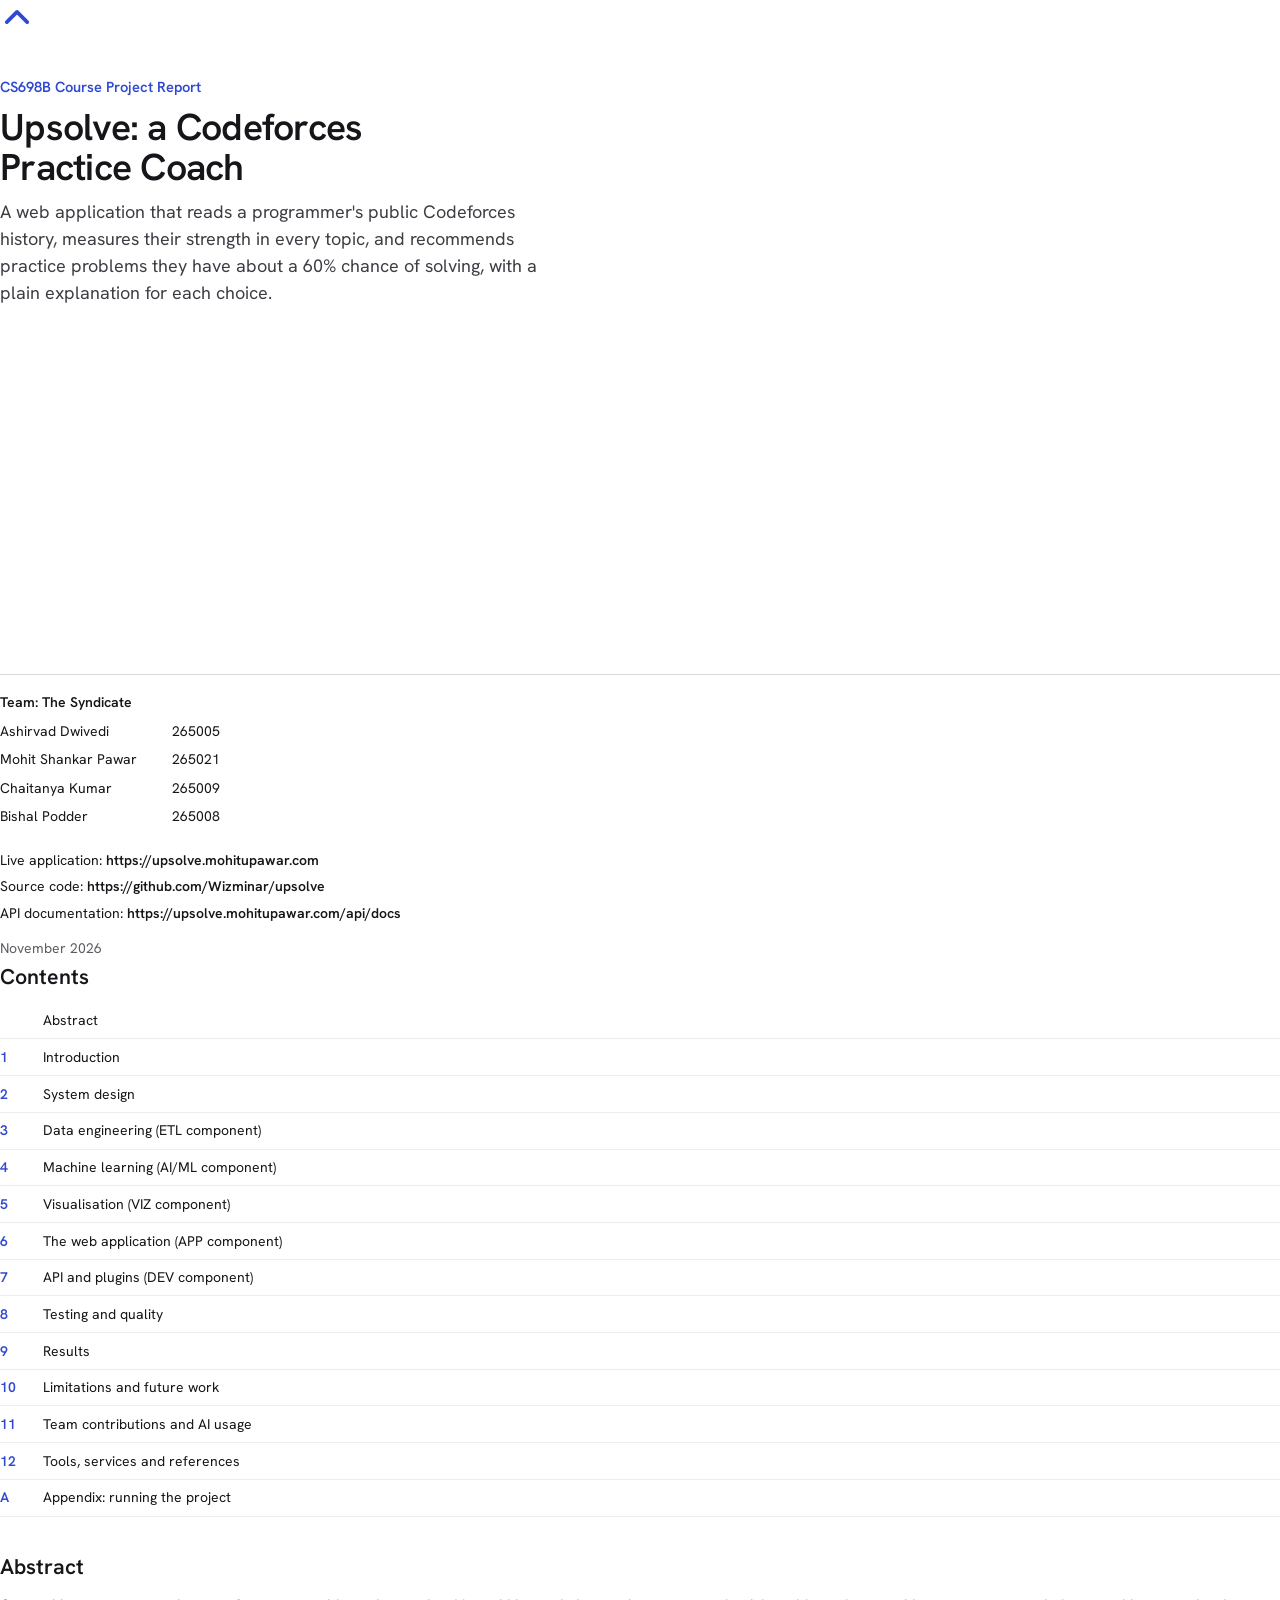
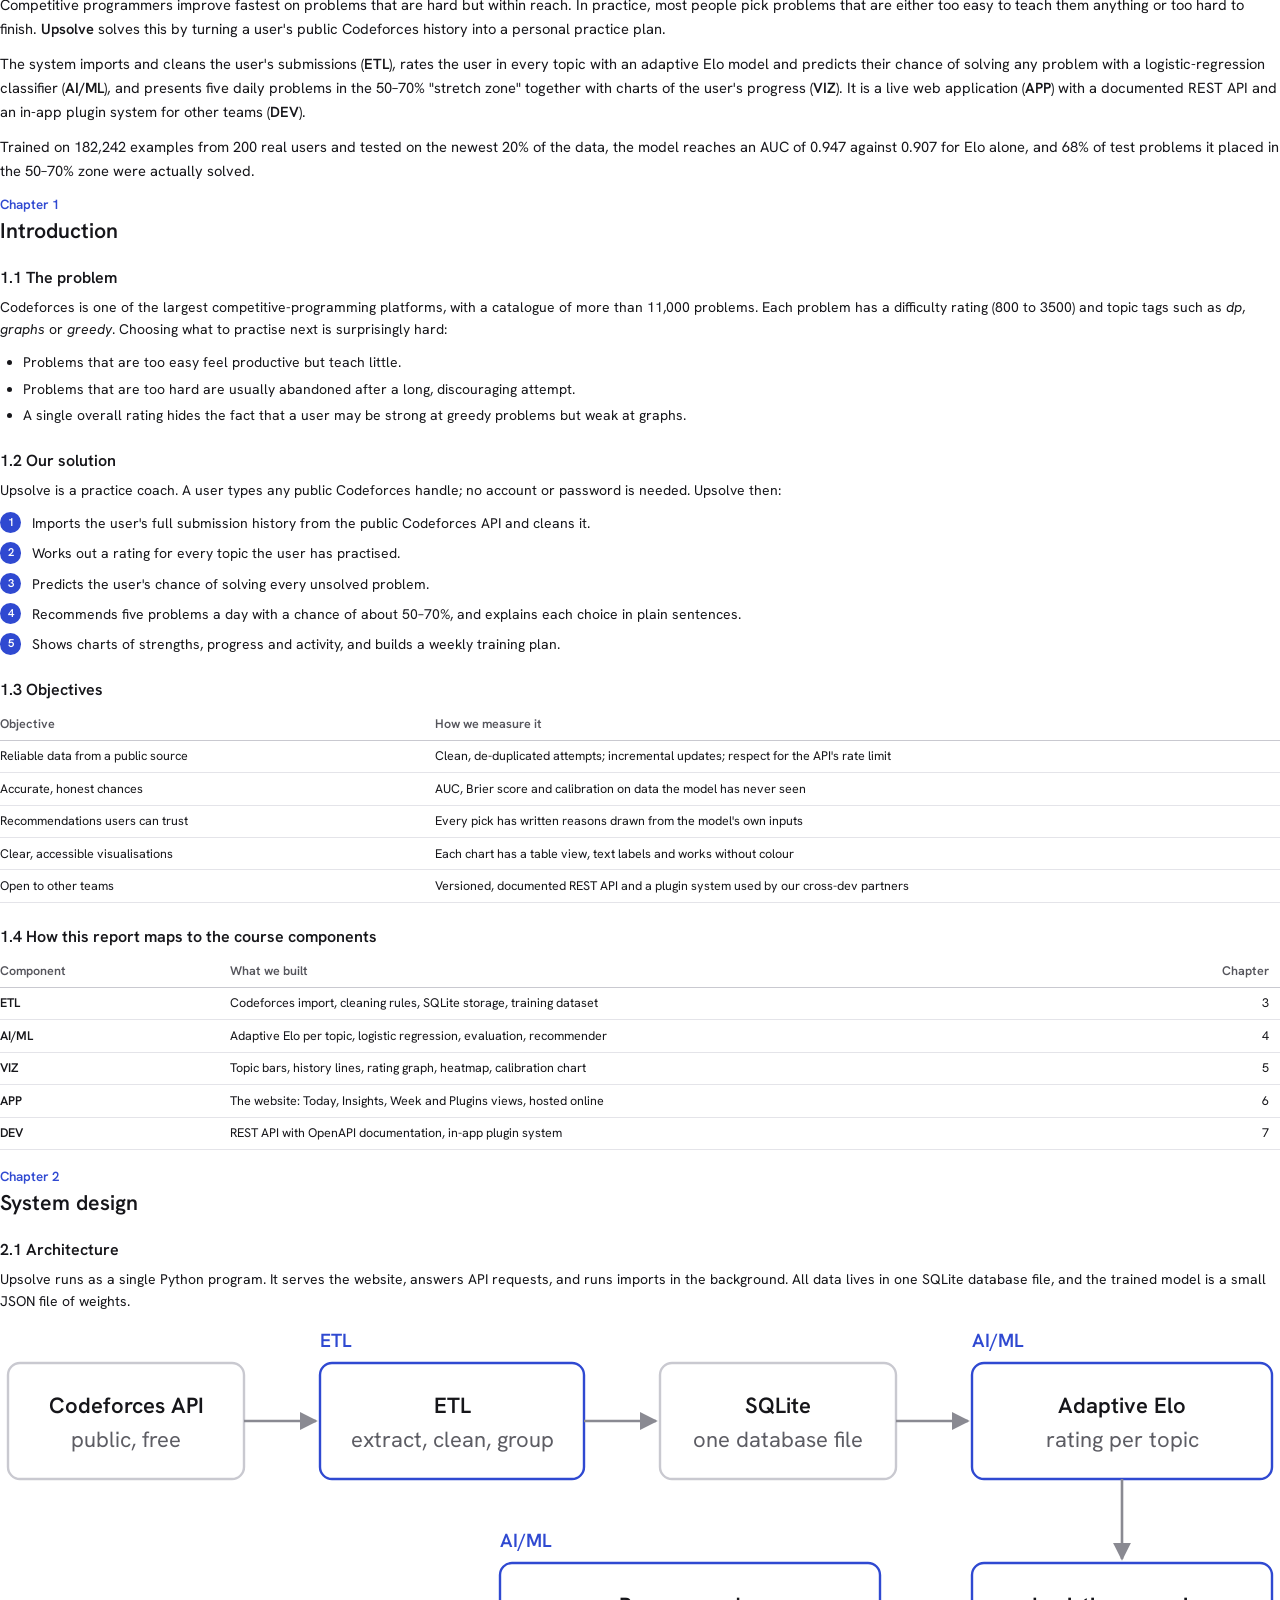
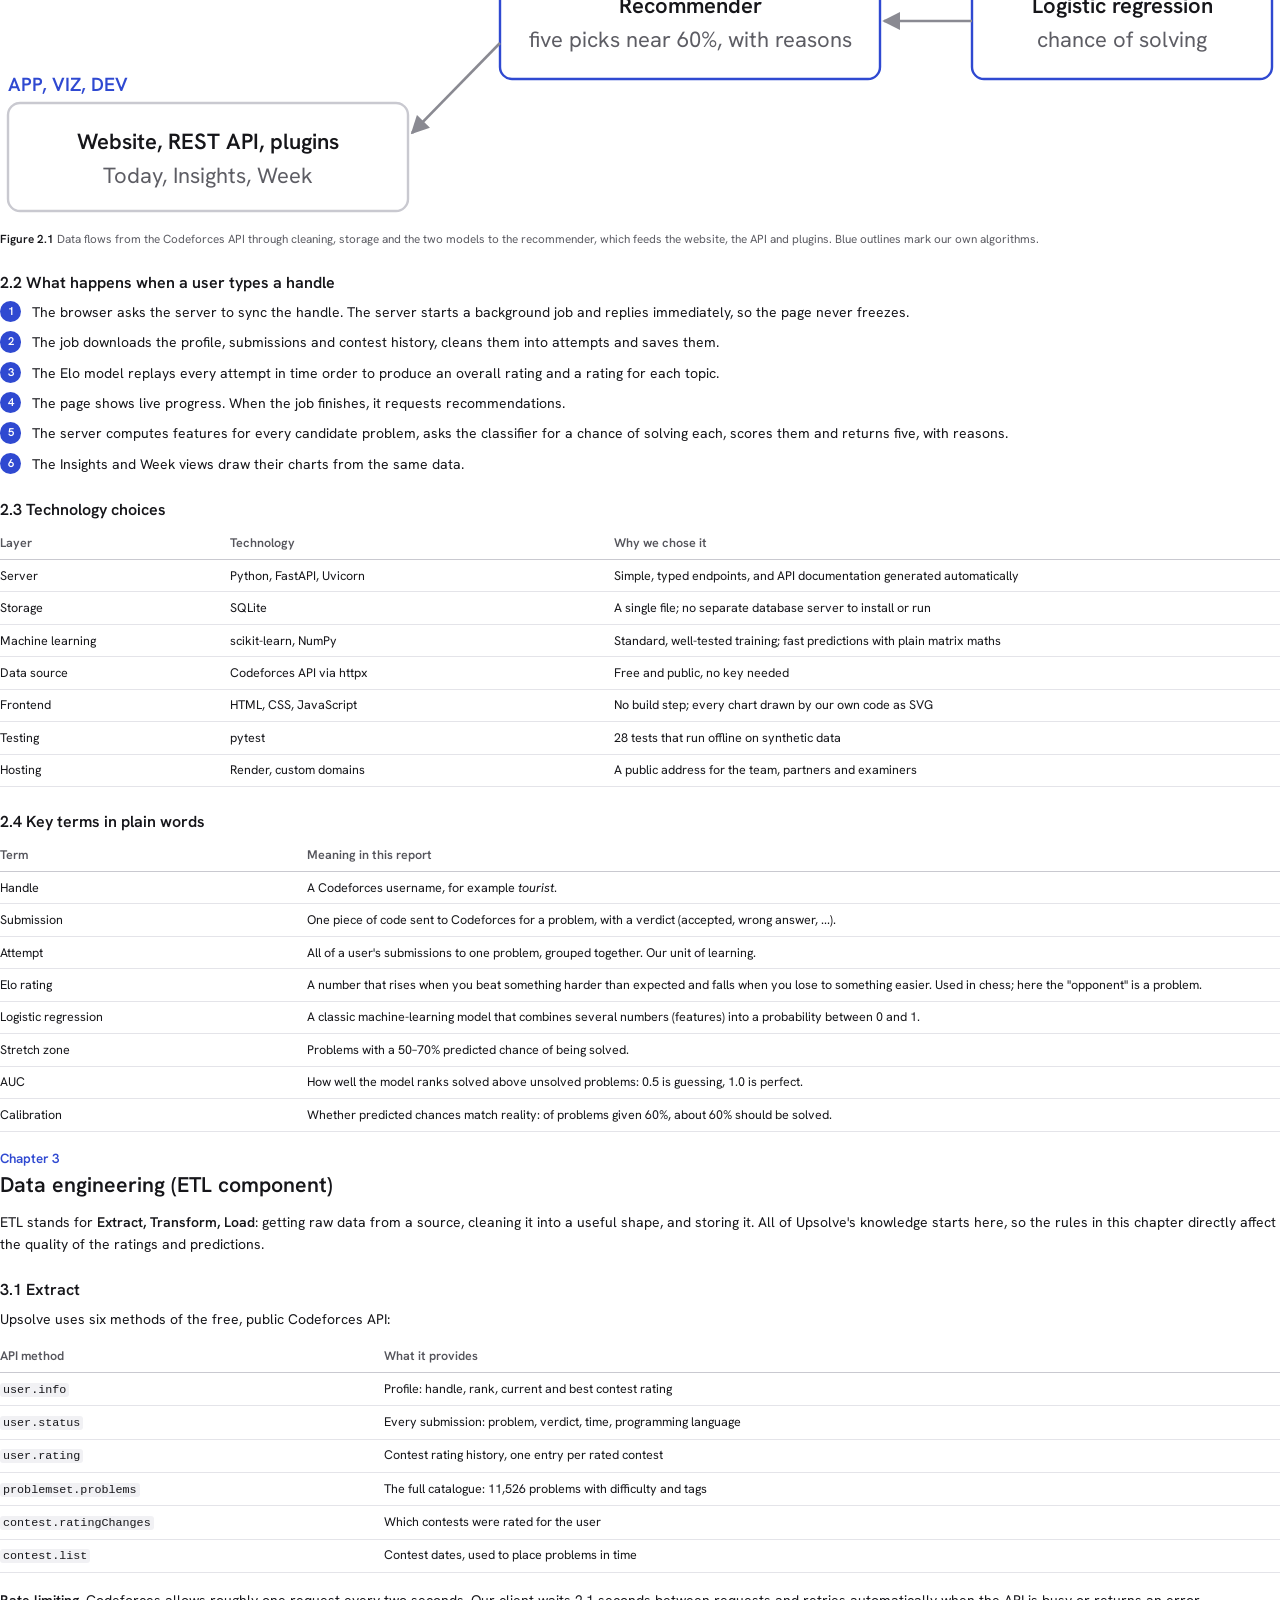
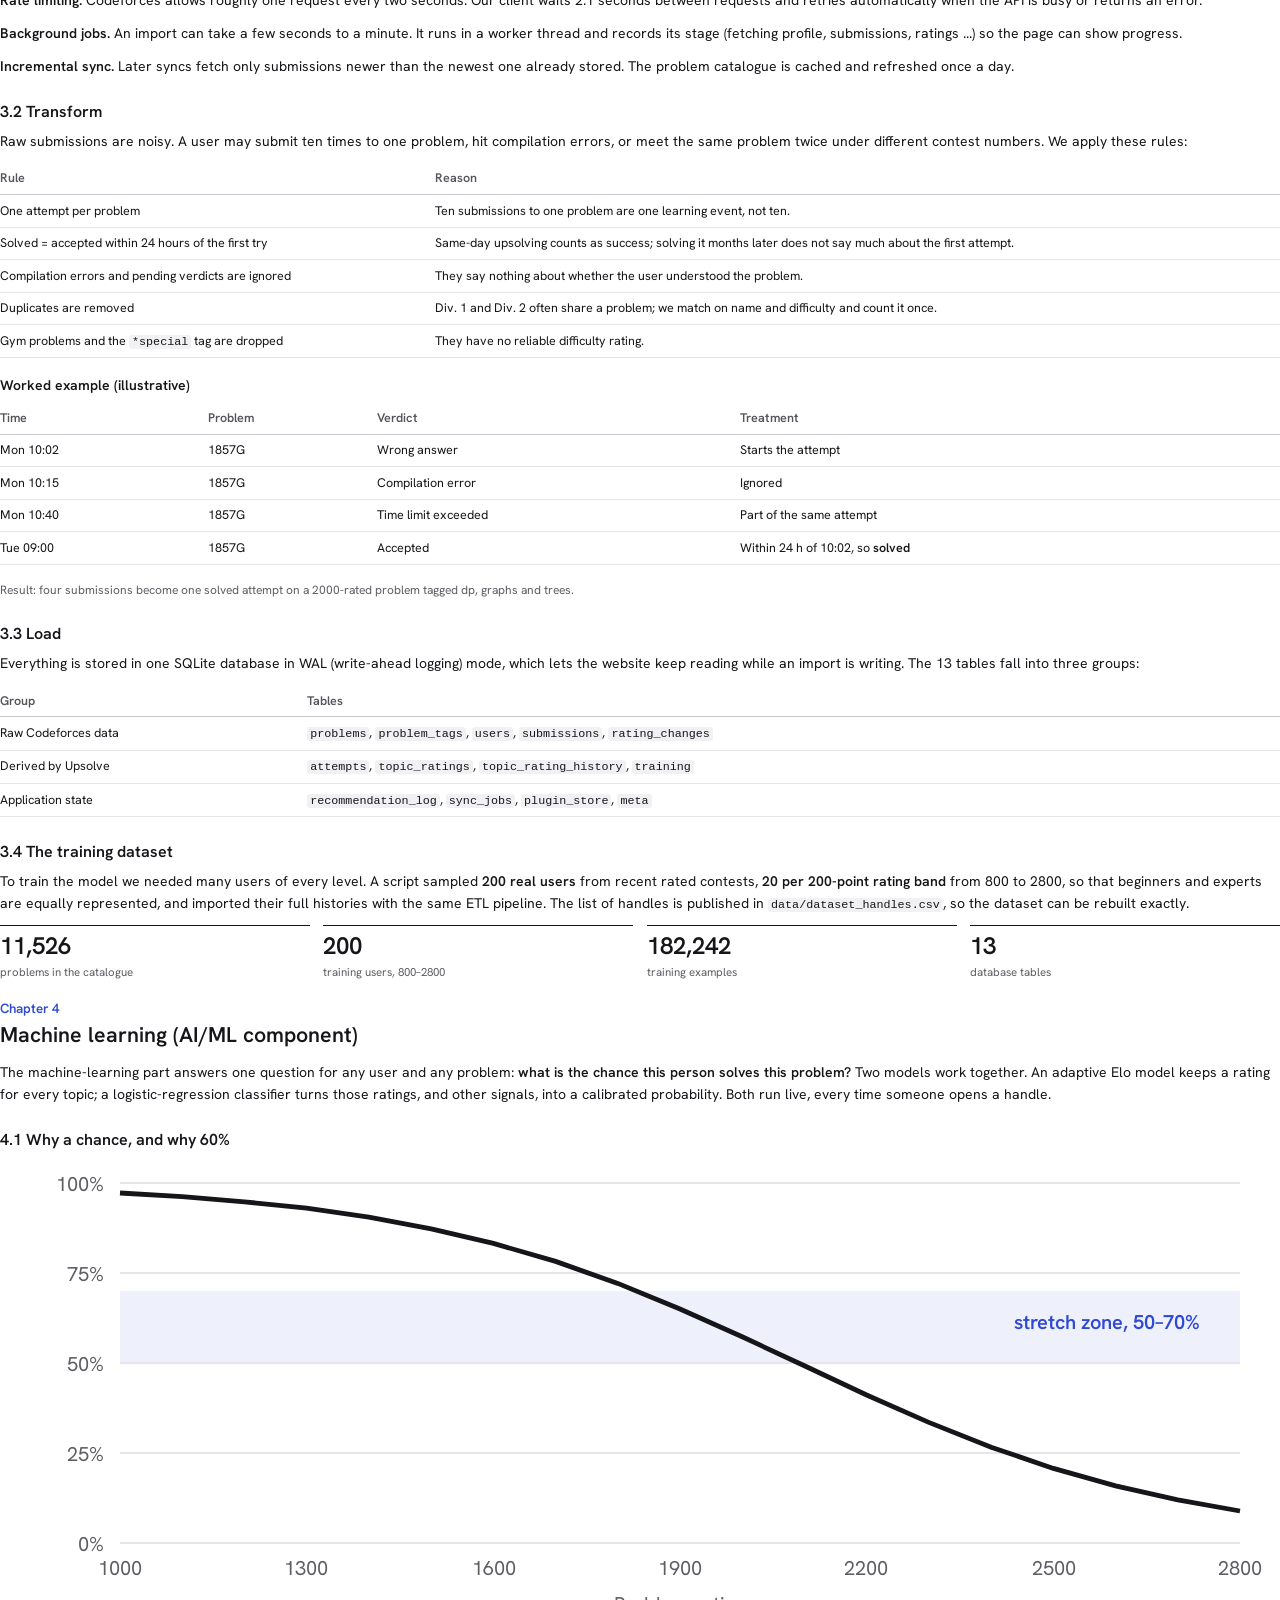
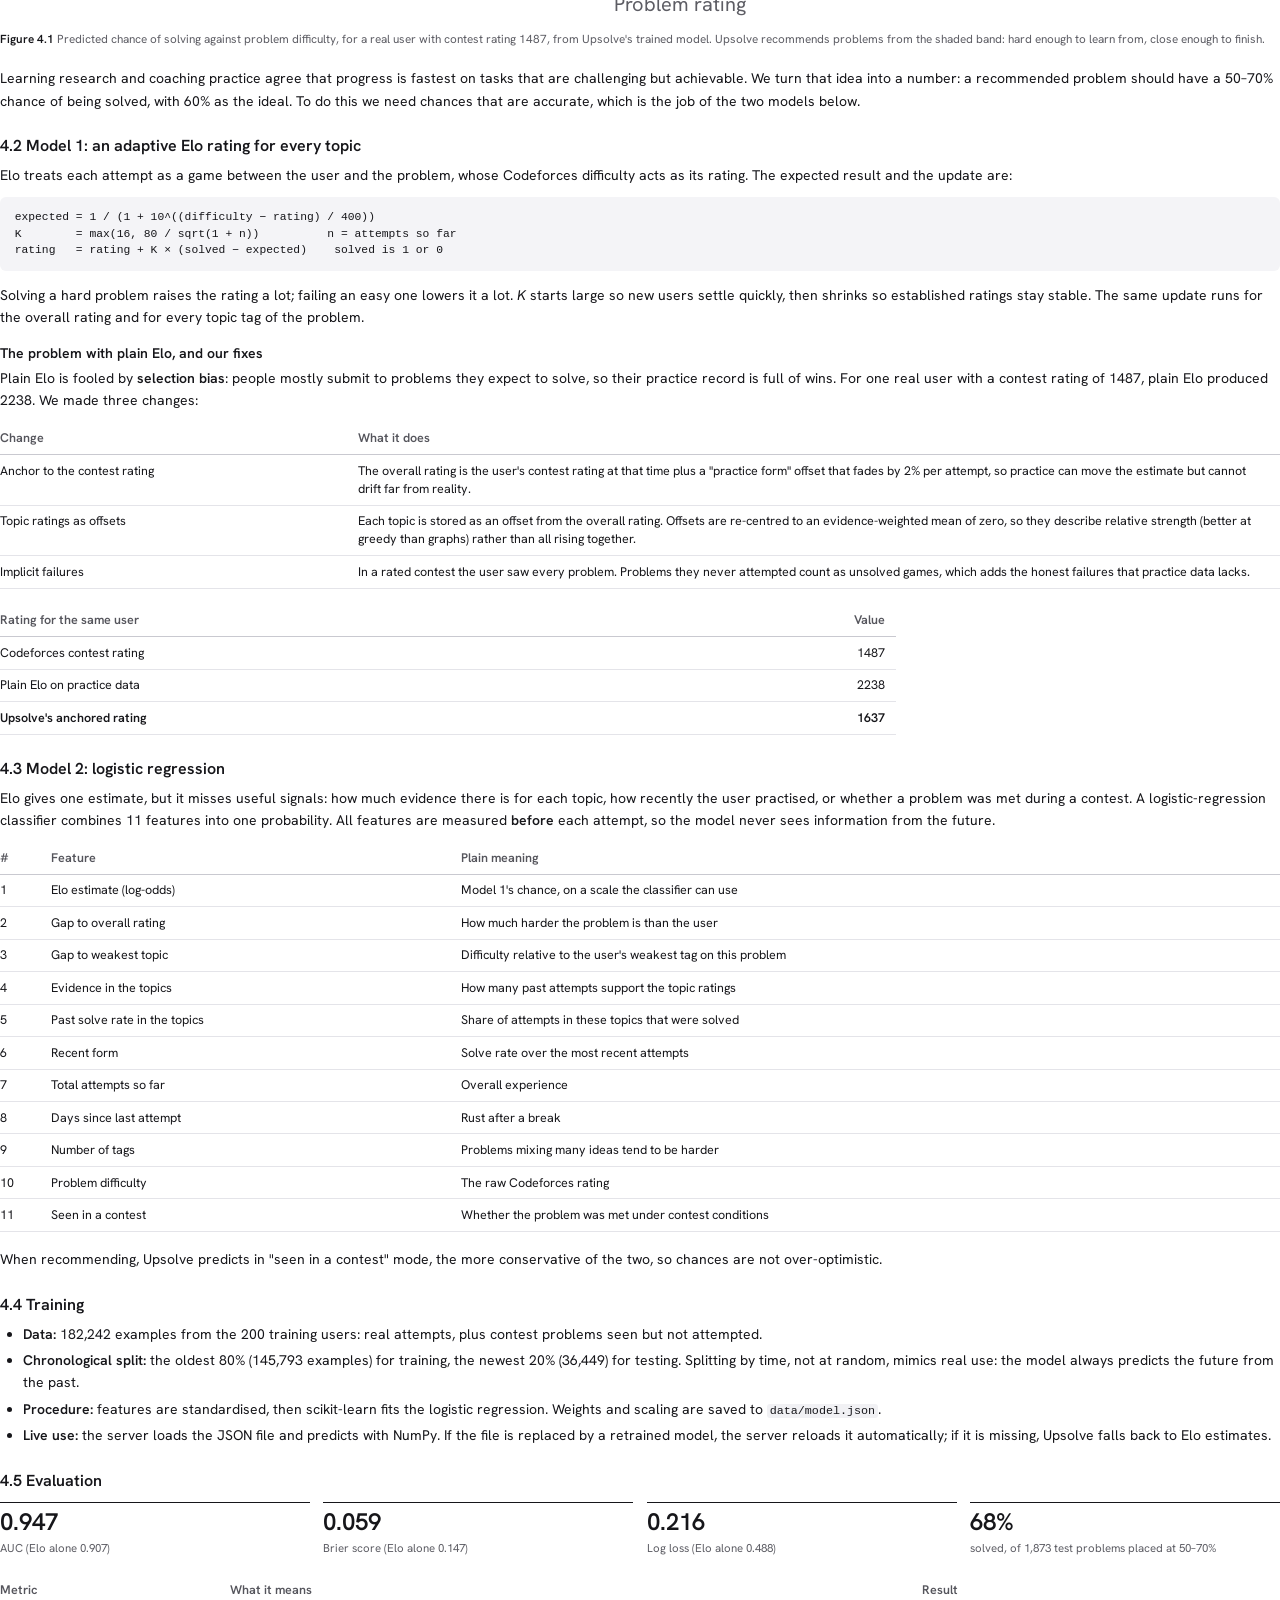
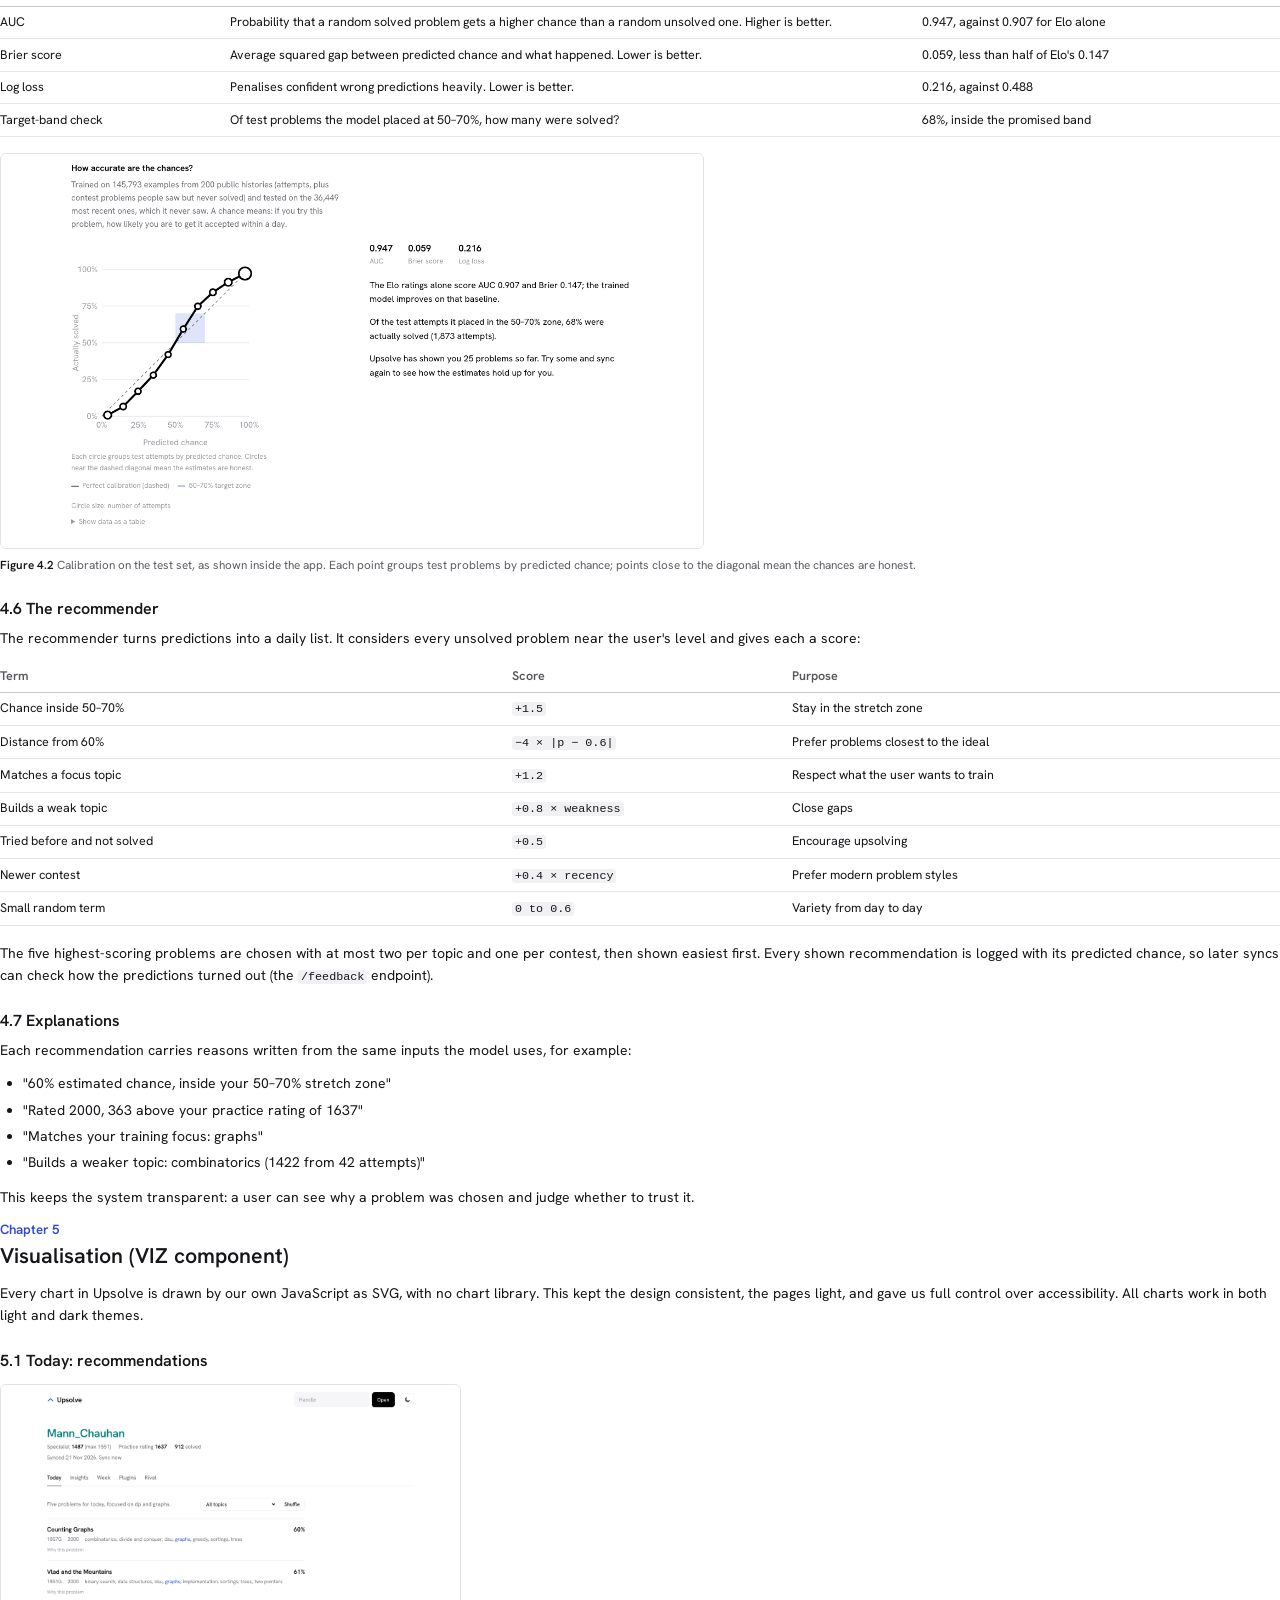
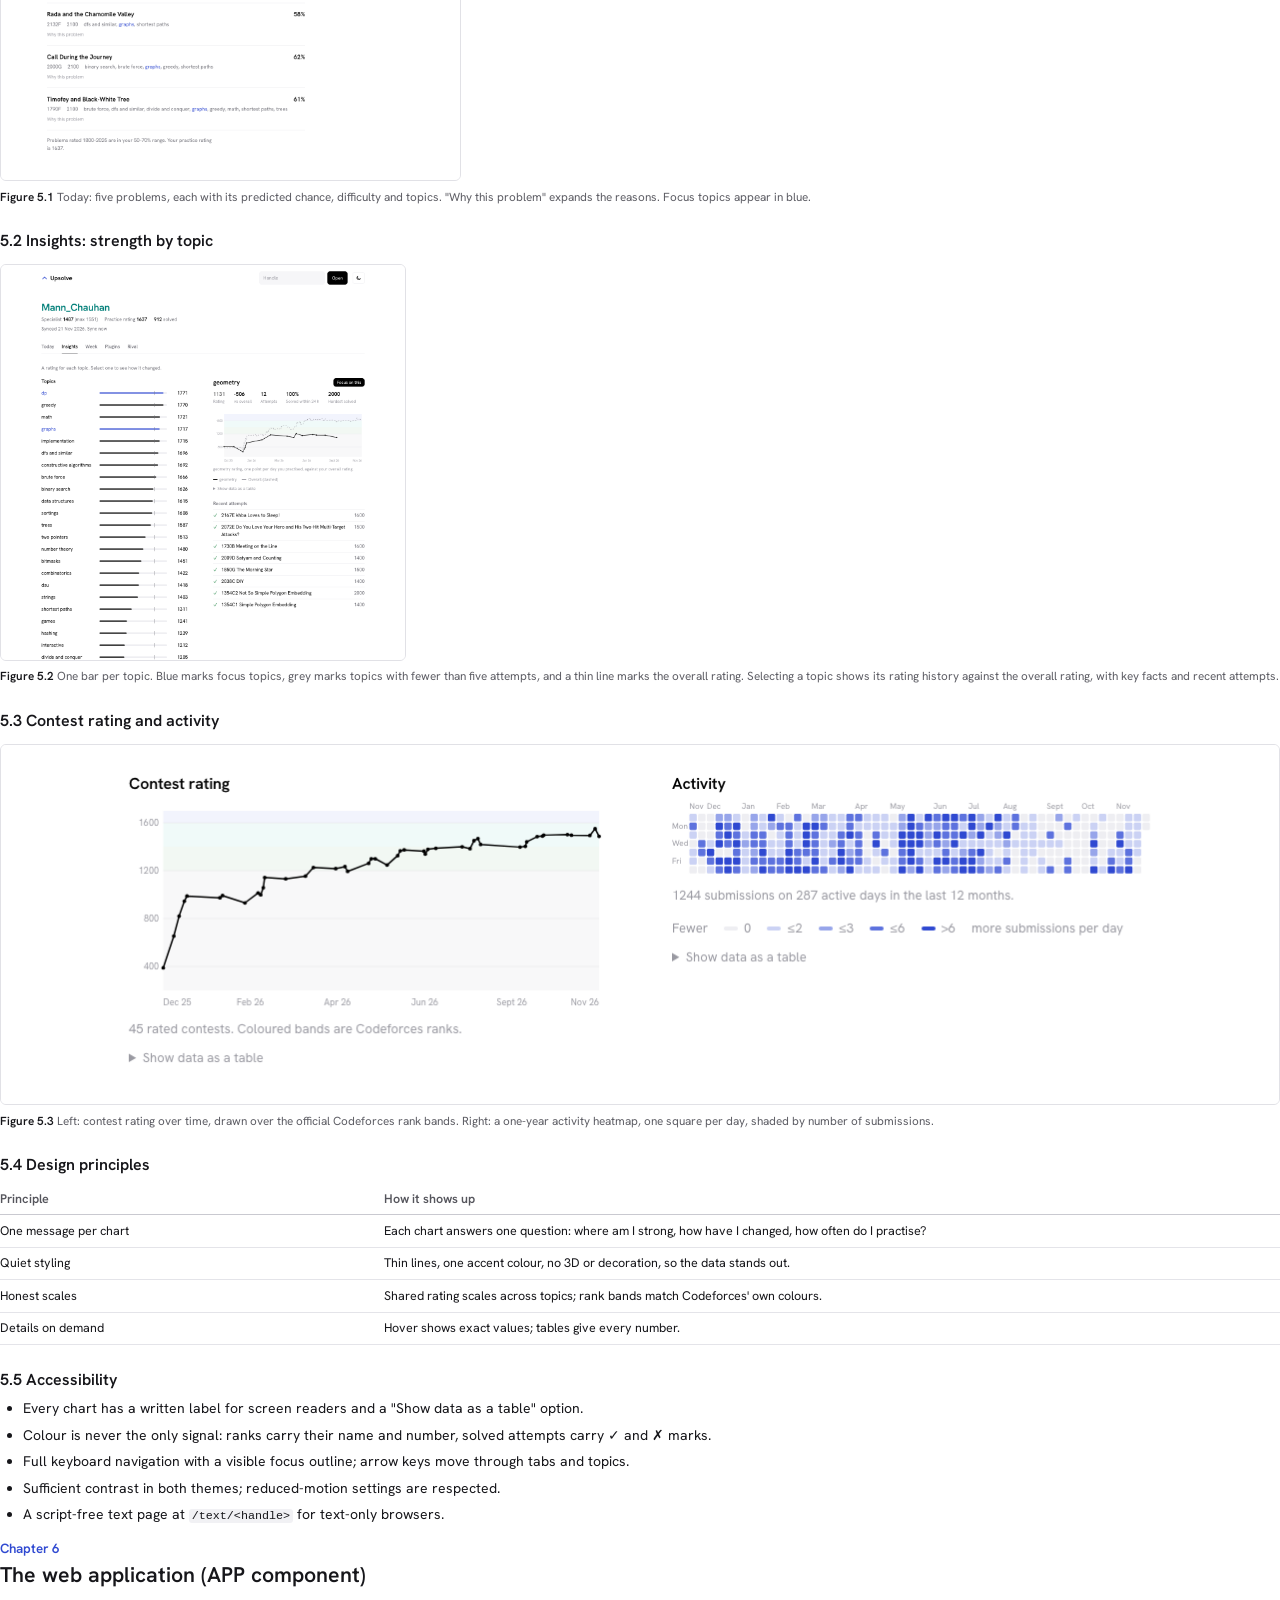
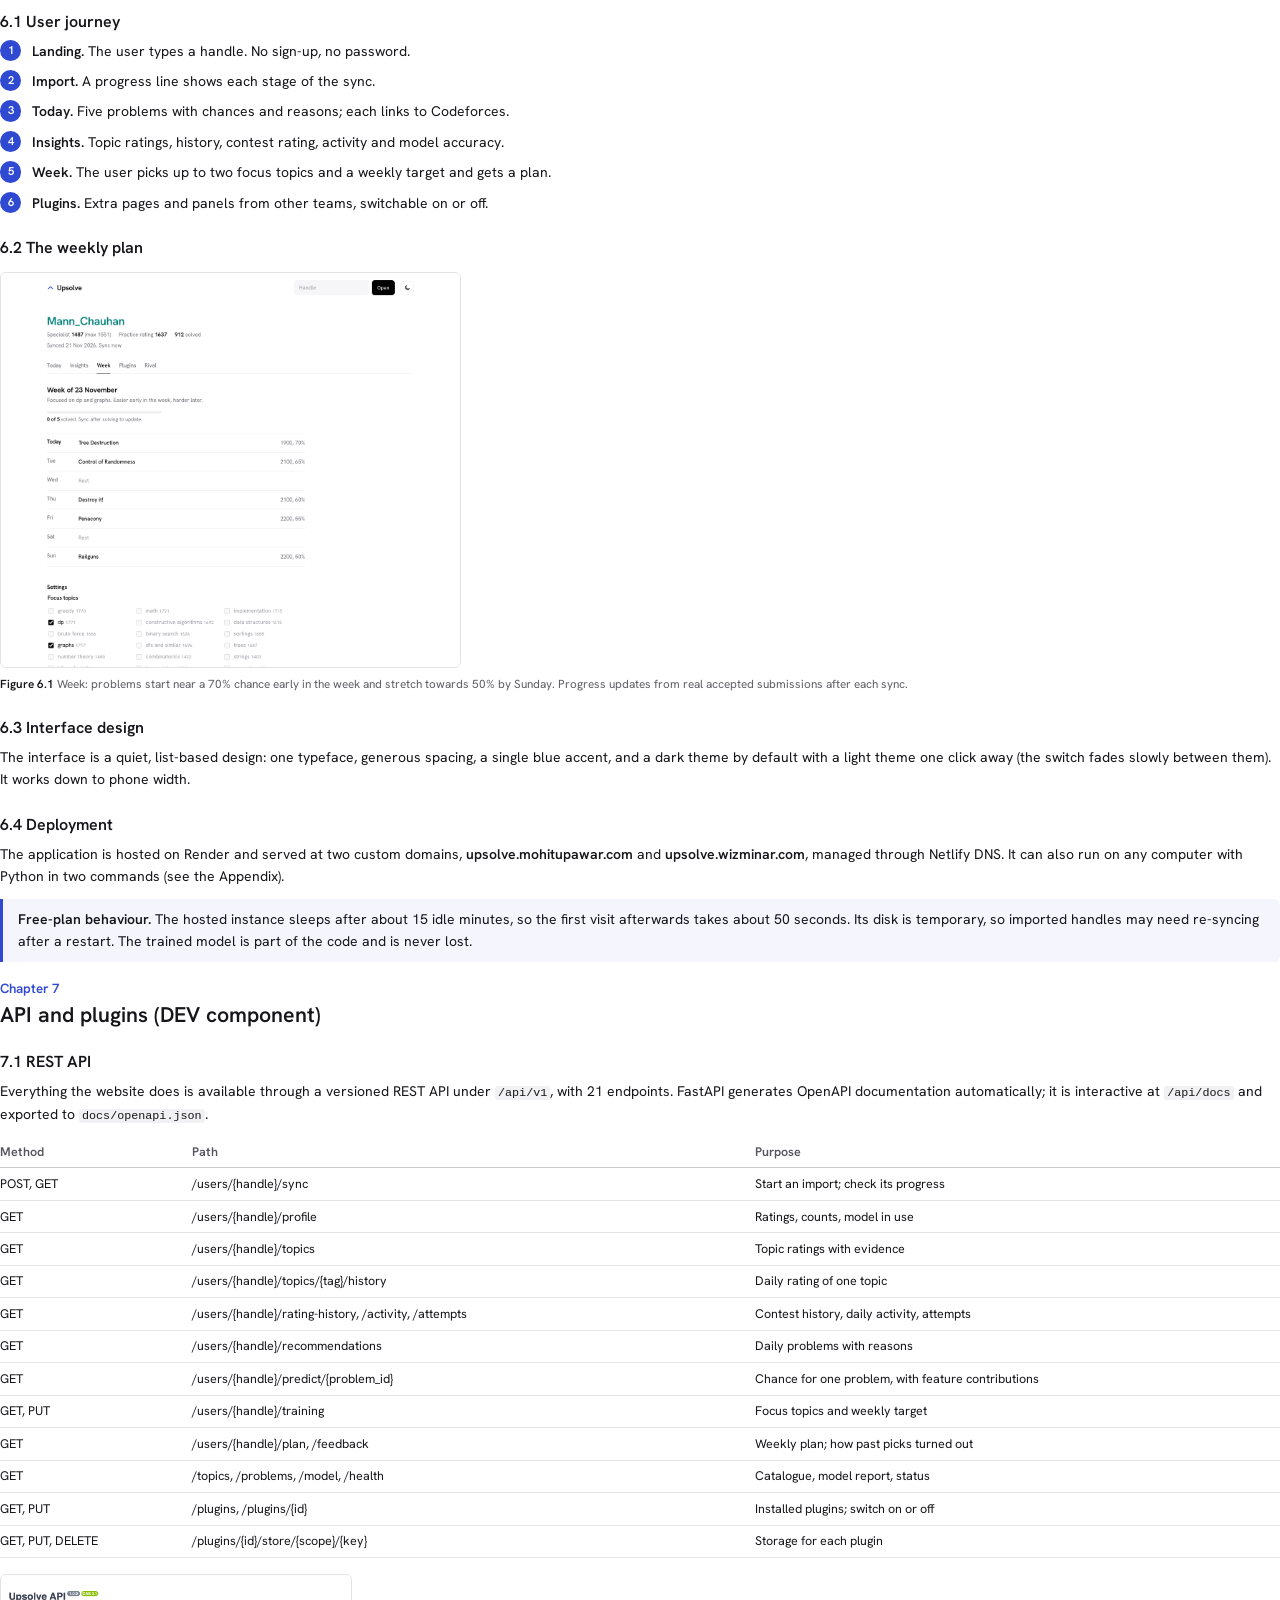
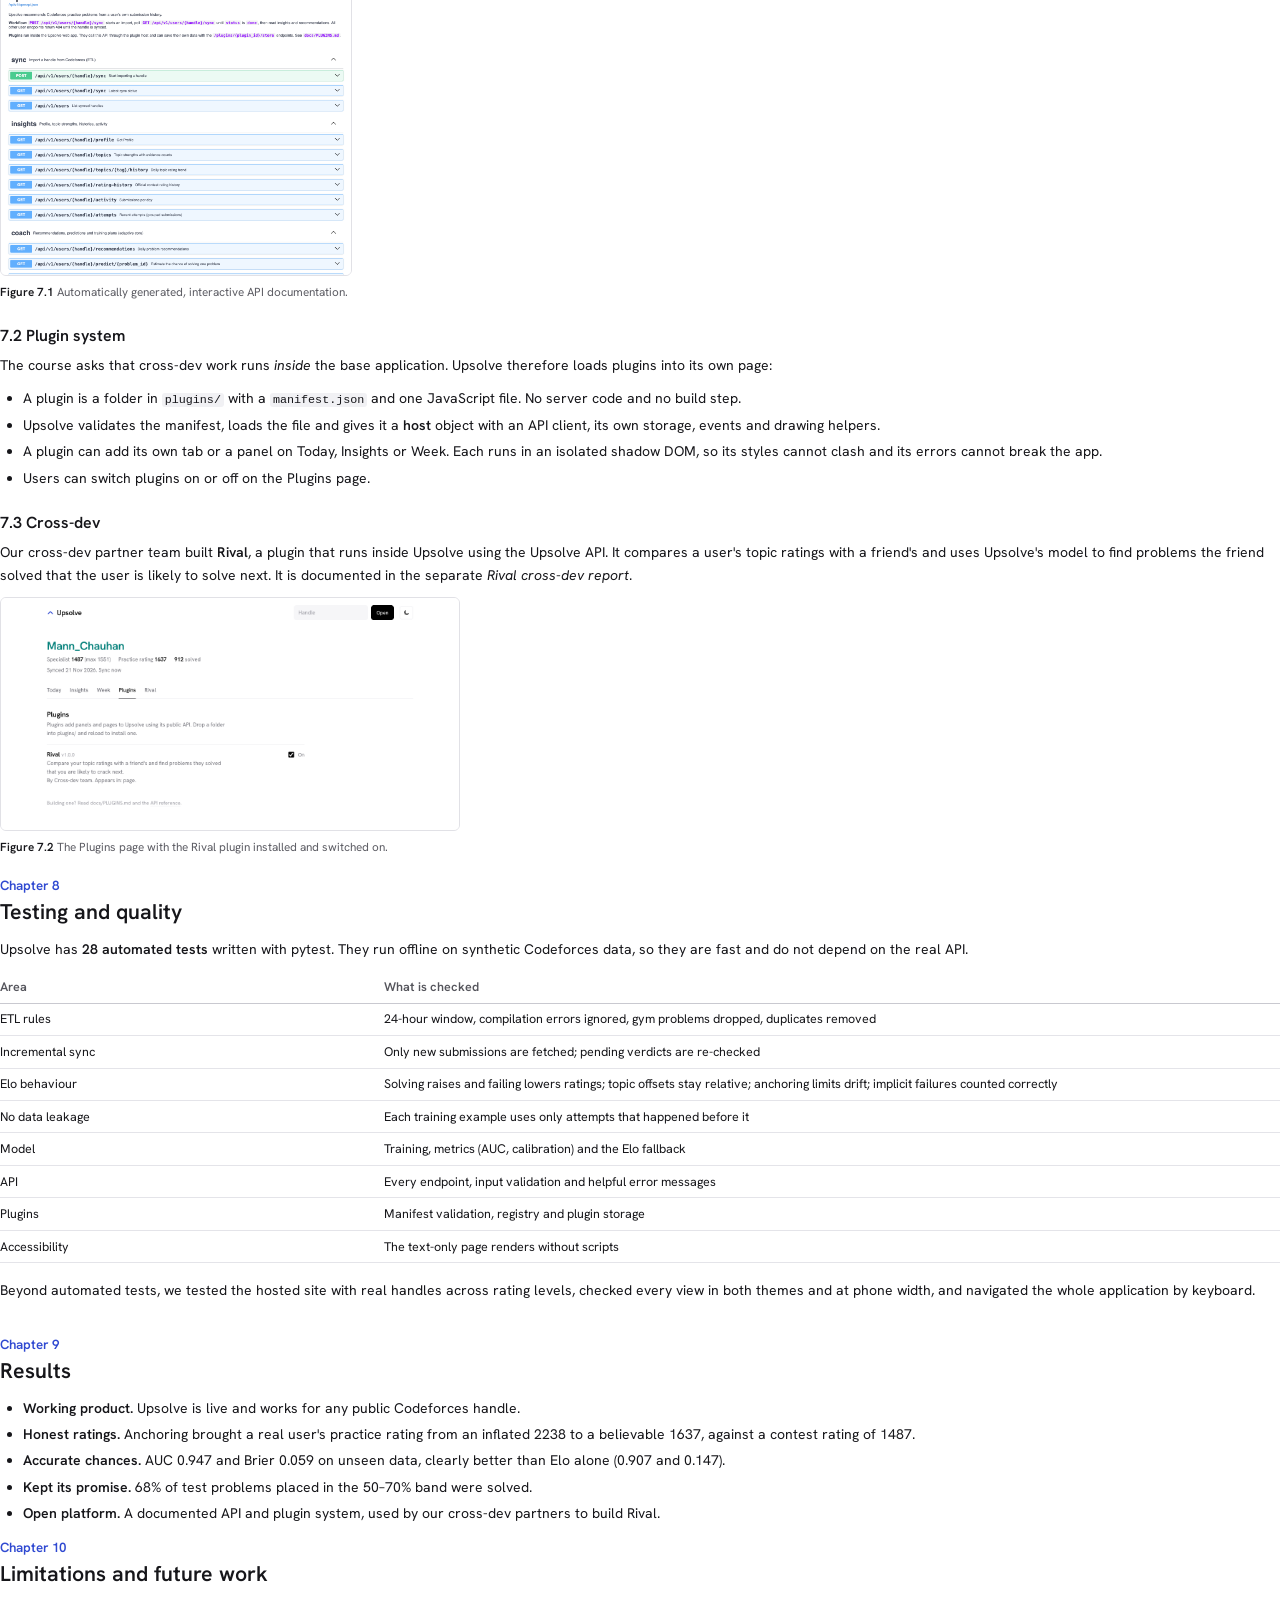
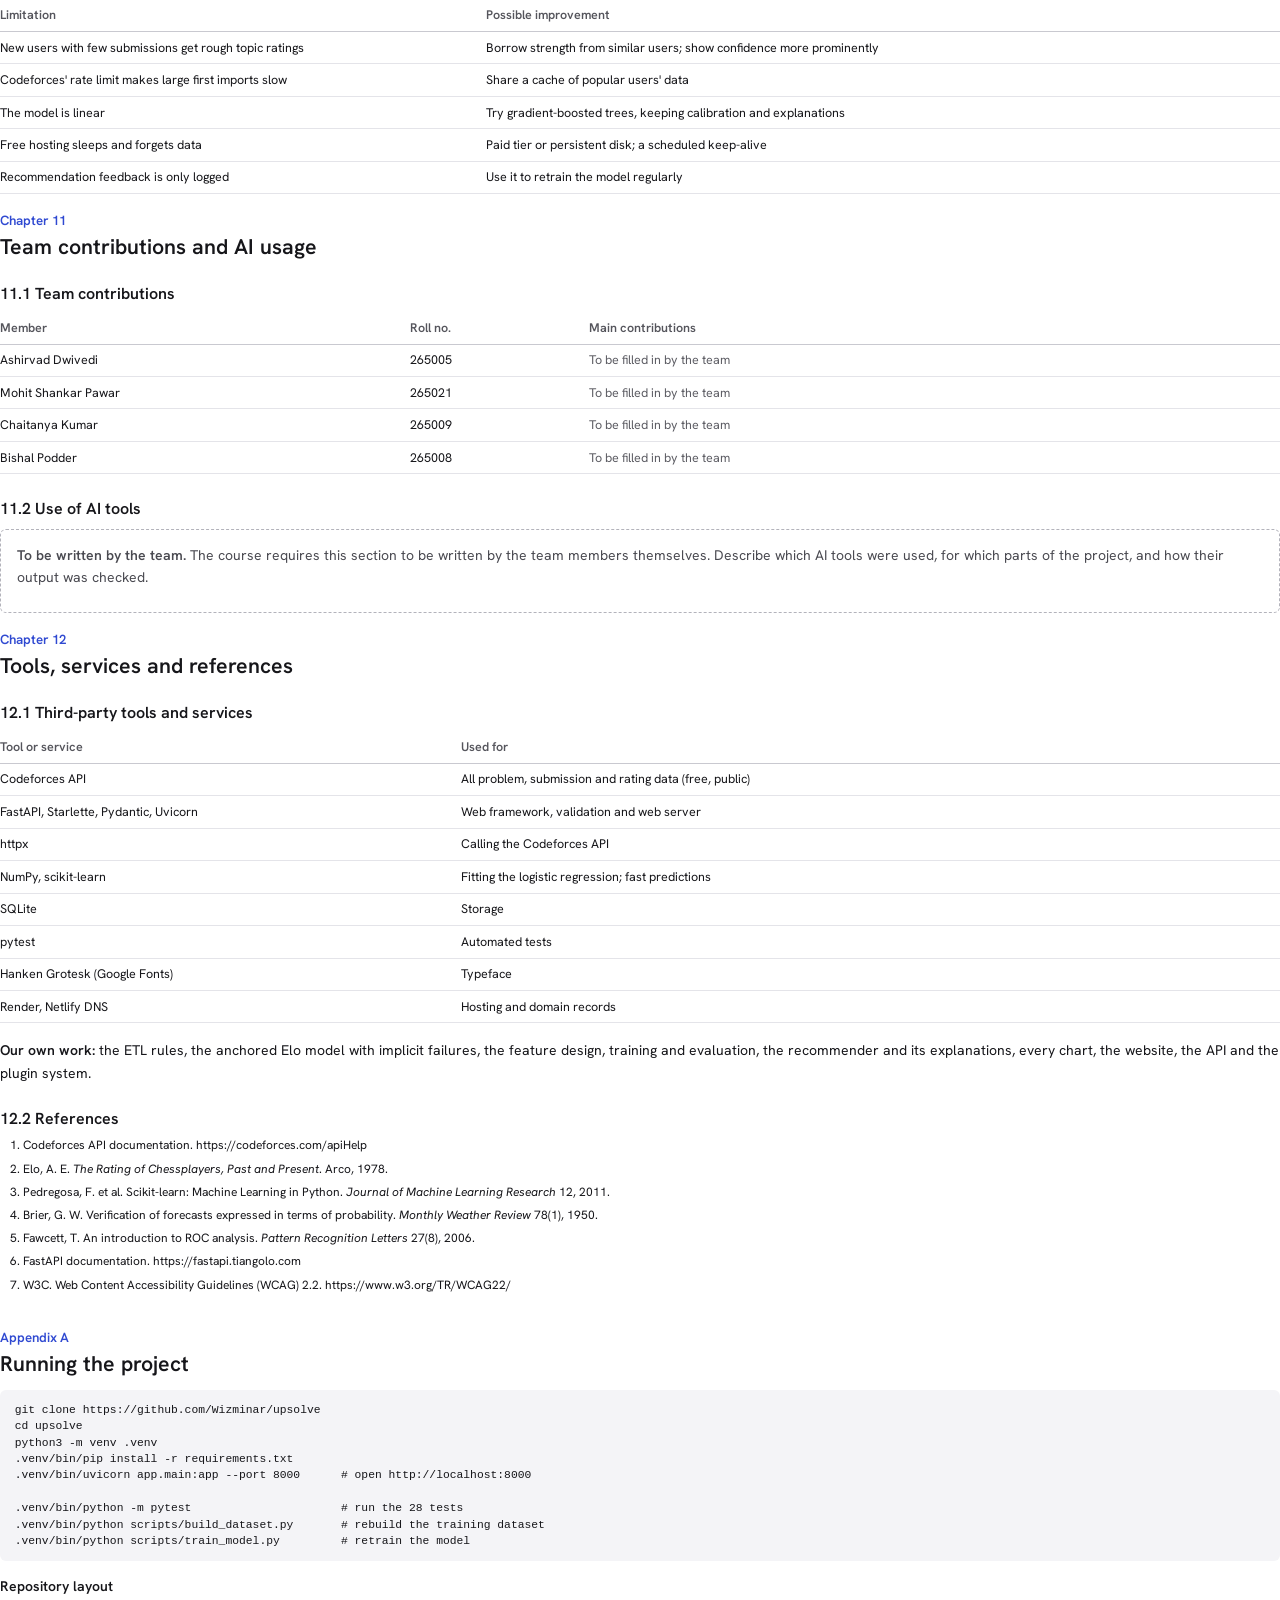
==== commit f3139eee: "Add project report, cross-dev report and plugin guide" ====
--- a/docs/report/project_report.html
+++ b/docs/report/project_report.html
@@ -36,25 +36,19 @@
   <h2>Contents</h2>
   <ul class="toc">
     <li><span></span><span>Abstract</span></li>
-    <li class="sub"><span></span><span><b>Part I: Self-dev portion (Upsolve)</b></span></li>
     <li><span>1</span><span>Introduction</span></li>
     <li><span>2</span><span>System design</span></li>
-    <li><span>3</span><span>Data component (ETL)</span></li>
-    <li><span>4</span><span>Adaptive component (AIML)</span></li>
-    <li><span>5</span><span>Visualization component (VIZ)</span></li>
-    <li><span>6</span><span>App component (APP)</span></li>
-    <li><span>7</span><span>Dev component (DEV): API and plugins</span></li>
-    <li><span>8</span><span>Unit testing and quality</span></li>
+    <li><span>3</span><span>Data engineering (ETL component)</span></li>
+    <li><span>4</span><span>Machine learning (AI/ML component)</span></li>
+    <li><span>5</span><span>Visualisation (VIZ component)</span></li>
+    <li><span>6</span><span>The web application (APP component)</span></li>
+    <li><span>7</span><span>API and plugins (DEV component)</span></li>
+    <li><span>8</span><span>Testing and quality</span></li>
     <li><span>9</span><span>Results</span></li>
     <li><span>10</span><span>Limitations and future work</span></li>
-    <li class="sub"><span></span><span><b>Part II: Cross-dev portion</b></span></li>
-    <li><span>11</span><span>Our cross-dev plugin</span></li>
-    <li class="sub"><span></span><span><b>Part III: Declarations</b></span></li>
-    <li><span>12</span><span>Third-party code, libraries and services</span></li>
-    <li><span>13</span><span>AI usage (written by the team)</span></li>
-    <li><span>14</span><span>Team contributions</span></li>
-    <li><span>A</span><span>Appendix A: running the project</span></li>
-    <li><span>B</span><span>Appendix B: API reference (OpenAPI 3.1)</span></li>
+    <li><span>11</span><span>Team contributions and AI usage</span></li>
+    <li><span>12</span><span>Tools, services and references</span></li>
+    <li><span>A</span><span>Appendix: running the project</span></li>
   </ul>
 
   <h2 style="margin-top:28pt">Abstract</h2>
@@ -65,7 +59,6 @@
 
 <!-- ============================================================ 1 -->
 <section class="chapter">
-  <p class="kind" style="color:#2F49D1;font-weight:600;margin:0 0 14pt">Part I: Self-dev portion (Upsolve)</p>
   <div class="num">Chapter 1</div>
   <h2>Introduction</h2>
 
@@ -104,17 +97,8 @@
     <tr><td><b>AI/ML</b></td><td>Adaptive Elo per topic, logistic regression, evaluation, recommender</td><td class="num">4</td></tr>
     <tr><td><b>VIZ</b></td><td>Topic bars, history lines, rating graph, heatmap, calibration chart</td><td class="num">5</td></tr>
     <tr><td><b>APP</b></td><td>The website: Today, Insights, Week and Plugins views, hosted online</td><td class="num">6</td></tr>
-    <tr><td><b>DEV</b></td><td>REST API with OpenAPI documentation, in-app plugin system</td><td class="num">7, B</td></tr>
-  </table>
-
-  <h3>1.5 How the project addresses the evaluation areas</h3>
-  <table>
-    <tr><th style="width:24%">Area</th><th>What it covers</th><th style="width:34%">Where in Upsolve</th></tr>
-    <tr><td>Technical experience</td><td>Ingestion, ETL, persistent storage, adaptive component</td><td>Codeforces import, cleaning rules, SQLite, adaptive Elo and logistic regression (Chapters 3, 4)</td></tr>
-    <tr><td>User experience</td><td>Visualization and app quality</td><td>Hand-drawn accessible charts, three connected views, live deployment (Chapters 5, 6)</td></tr>
-    <tr><td>Dev experience</td><td>API, testing, cross-dev</td><td>OpenAPI 3.1 API, 28 unit tests, plugin system used by a partner team (Chapters 7, 8, Appendix B)</td></tr>
-  </table>
-  <p>We deliberately kept the technology light (one Python process, one SQLite file, no front-end framework), so that every committed component could be delivered, integrated and explained.</p>
+    <tr><td><b>DEV</b></td><td>REST API with OpenAPI documentation, in-app plugin system</td><td class="num">7</td></tr>
+  </table>
 </section>
 
 <!-- ============================================================ 2 -->
@@ -202,7 +186,7 @@
 <!-- ============================================================ 3 -->
 <section class="chapter">
   <div class="num">Chapter 3</div>
-  <h2>Data component (ETL)</h2>
+  <h2>Data engineering (ETL component)</h2>
   <p>ETL stands for <b>Extract, Transform, Load</b>: getting raw data from a source, cleaning it into a useful shape, and storing it. All of Upsolve's knowledge starts here, so the rules in this chapter directly affect the quality of the ratings and predictions.</p>
 
   <h3>3.1 Extract</h3>
@@ -262,7 +246,7 @@
 <!-- ============================================================ 4 -->
 <section class="chapter">
   <div class="num">Chapter 4</div>
-  <h2>Adaptive component (AIML)</h2>
+  <h2>Machine learning (AI/ML component)</h2>
   <p>The machine-learning part answers one question for any user and any problem: <b>what is the chance this person solves this problem?</b> Two models work together. An adaptive Elo model keeps a rating for every topic; a logistic-regression classifier turns those ratings, and other signals, into a calibrated probability. Both run live, every time someone opens a handle.</p>
 
   <h3>4.1 Why a chance, and why 60%</h3>
@@ -375,7 +359,7 @@
 <!-- ============================================================ 5 -->
 <section class="chapter">
   <div class="num">Chapter 5</div>
-  <h2>Visualization component (VIZ)</h2>
+  <h2>Visualisation (VIZ component)</h2>
   <p>Every chart in Upsolve is drawn by our own JavaScript as SVG, with no chart library. This kept the design consistent, the pages light, and gave us full control over accessibility. All charts work in both light and dark themes.</p>
 
   <h3>5.1 Today: recommendations</h3>
@@ -418,7 +402,7 @@
 <!-- ============================================================ 6 -->
 <section class="chapter">
   <div class="num">Chapter 6</div>
-  <h2>App component (APP)</h2>
+  <h2>The web application (APP component)</h2>
 
   <h3>6.1 User journey</h3>
   <ol class="steps">
@@ -447,25 +431,25 @@
 <!-- ============================================================ 7 -->
 <section class="chapter">
   <div class="num">Chapter 7</div>
-  <h2>Dev component (DEV): API and plugins</h2>
+  <h2>API and plugins (DEV component)</h2>
 
   <h3>7.1 REST API</h3>
-  <p>Everything the website does is available through a versioned REST API under <code>/api/v1</code>: <b>21 paths and 25 operations</b>, all returning JSON. The API is published in the standard <b>OpenAPI 3.1</b> format, generated automatically by FastAPI from the code and its type annotations:</p>
-  <ul>
-    <li>Interactive documentation (Swagger UI) at <code>/api/docs</code>, and ReDoc at <code>/api/redoc</code></li>
-    <li>The machine-readable document at <code>/api/v1/openapi.json</code>, also committed as <code>docs/openapi.json</code></li>
-    <li>The complete reference, every operation with parameters, request bodies, responses and data schemas, is in <b>Appendix B</b>.</li>
-  </ul>
-  <table>
-    <tr><th style="width:22%">Group</th><th>Operations</th></tr>
-    <tr><td>Sync (ETL)</td><td>Start an import, check its status, list synced handles</td></tr>
-    <tr><td>Insights</td><td>Profile, topic ratings, topic history, contest history, activity, attempts</td></tr>
-    <tr><td>Coach (AIML)</td><td>Recommendations, single-problem prediction with feature contributions, feedback on past picks</td></tr>
-    <tr><td>Training</td><td>Focus topics and weekly target; weekly plan</td></tr>
-    <tr><td>Catalogue</td><td>Topics, problem search, model report, health</td></tr>
-    <tr><td>Plugins</td><td>Installed plugins, switch on or off, per-plugin key/value storage</td></tr>
-  </table>
-  <p><b>Conventions.</b> Handles are validated (letters, digits, <code>_ . -</code>); user endpoints return <b>404</b> with a helpful message until the handle is synced; invalid input returns <b>422</b> with the standard validation error body; CORS is enabled and configurable through <code>UPSOLVE_CORS_ORIGINS</code> so other teams' front ends can call the API.</p>
+  <p>Everything the website does is available through a versioned REST API under <code>/api/v1</code>, with 21 endpoints. FastAPI generates OpenAPI documentation automatically; it is interactive at <code>/api/docs</code> and exported to <code>docs/openapi.json</code>.</p>
+  <table>
+    <tr><th style="width:15%">Method</th><th style="width:44%">Path</th><th>Purpose</th></tr>
+    <tr><td>POST, GET</td><td>/users/{handle}/sync</td><td>Start an import; check its progress</td></tr>
+    <tr><td>GET</td><td>/users/{handle}/profile</td><td>Ratings, counts, model in use</td></tr>
+    <tr><td>GET</td><td>/users/{handle}/topics</td><td>Topic ratings with evidence</td></tr>
+    <tr><td>GET</td><td>/users/{handle}/topics/{tag}/history</td><td>Daily rating of one topic</td></tr>
+    <tr><td>GET</td><td>/users/{handle}/rating-history, /activity, /attempts</td><td>Contest history, daily activity, attempts</td></tr>
+    <tr><td>GET</td><td>/users/{handle}/recommendations</td><td>Daily problems with reasons</td></tr>
+    <tr><td>GET</td><td>/users/{handle}/predict/{problem_id}</td><td>Chance for one problem, with feature contributions</td></tr>
+    <tr><td>GET, PUT</td><td>/users/{handle}/training</td><td>Focus topics and weekly target</td></tr>
+    <tr><td>GET</td><td>/users/{handle}/plan, /feedback</td><td>Weekly plan; how past picks turned out</td></tr>
+    <tr><td>GET</td><td>/topics, /problems, /model, /health</td><td>Catalogue, model report, status</td></tr>
+    <tr><td>GET, PUT</td><td>/plugins, /plugins/{id}</td><td>Installed plugins; switch on or off</td></tr>
+    <tr><td>GET, PUT, DELETE</td><td>/plugins/{id}/store/{scope}/{key}</td><td>Storage for each plugin</td></tr>
+  </table>
   <figure>
     <img src="img/apidocs.png" alt="Interactive OpenAPI documentation page" style="max-height:80mm">
     <figcaption><b>Figure 7.1</b> Automatically generated, interactive API documentation.</figcaption>
@@ -480,8 +464,8 @@
     <li>Users can switch plugins on or off on the Plugins page.</li>
   </ul>
 
-  <h3>7.3 Plugins built on Upsolve</h3>
-  <p>The plugin system was used by another team for their cross-dev work. They built <b>Rival</b>, a plugin that runs inside Upsolve using the Upsolve API. It compares a user's topic ratings with a friend's and uses Upsolve's model to find problems the friend solved that the user is likely to solve next. It is documented by that team in their own report. Our own cross-dev work, for another team’s system, is described in Part II.</p>
+  <h3>7.3 Cross-dev</h3>
+  <p>Our cross-dev partner team built <b>Rival</b>, a plugin that runs inside Upsolve using the Upsolve API. It compares a user's topic ratings with a friend's and uses Upsolve's model to find problems the friend solved that the user is likely to solve next. It is documented in the separate <i>Rival cross-dev report</i>.</p>
   <figure>
     <img src="img/plugins.png" alt="Plugins page listing the Rival plugin" style="max-height:62mm">
     <figcaption><b>Figure 7.2</b> The Plugins page with the Rival plugin installed and switched on.</figcaption>
@@ -504,12 +488,6 @@
     <tr><td>Plugins</td><td>Manifest validation, registry and plugin storage</td></tr>
     <tr><td>Accessibility</td><td>The text-only page renders without scripts</td></tr>
   </table>
-  <h3>8.1 Full list of unit tests</h3>
-  <p>Run with <code>.venv/bin/python -m pytest</code> (all 28 pass, in about two seconds). Fixtures in <code>tests/conftest.py</code> build a temporary database and fake Codeforces responses, so no network access is needed.</p>
-  <table class="small">
-    <tr><th style="width:17%">File</th><th style="width:43%">Test</th><th>What it checks</th></tr>
-    <tr><td><code>test_api.py</code></td><td><code>test_health</code></td><td>Health endpoint responds</td></tr><tr><td><code>test_api.py</code></td><td><code>test_unsynced_handle_returns_helpful_404</code></td><td>Unsynced handle returns 404 with guidance</td></tr><tr><td><code>test_api.py</code></td><td><code>test_invalid_handle_rejected</code></td><td>Malformed handles are rejected</td></tr><tr><td><code>test_api.py</code></td><td><code>test_profile_and_insights</code></td><td>Profile, topics, history and activity endpoints</td></tr><tr><td><code>test_api.py</code></td><td><code>test_recommendations_exclude_solved</code></td><td>Recommendations never include solved problems</td></tr><tr><td><code>test_api.py</code></td><td><code>test_recommendations_are_stable_per_refresh</code></td><td>Same refresh value gives the same list</td></tr><tr><td><code>test_api.py</code></td><td><code>test_training_settings_validation</code></td><td>At most two focus topics; target within range</td></tr><tr><td><code>test_api.py</code></td><td><code>test_plan</code></td><td>Weekly plan shape and targets</td></tr><tr><td><code>test_api.py</code></td><td><code>test_predict</code></td><td>Single-problem prediction with contributions</td></tr><tr><td><code>test_api.py</code></td><td><code>test_feedback_counts_shown</code></td><td>Shown recommendations are logged and counted</td></tr><tr><td><code>test_api.py</code></td><td><code>test_plugin_registry_and_store</code></td><td>Plugin manifest validation, toggle and storage</td></tr><tr><td><code>test_api.py</code></td><td><code>test_openapi_lists_core_endpoints</code></td><td>OpenAPI document lists the core endpoints</td></tr><tr><td><code>test_api.py</code></td><td><code>test_text_view</code></td><td>Script-free text page renders</td></tr><tr><td><code>test_etl.py</code></td><td><code>test_transform_problems_drops_gym_and_special_tags</code></td><td>Gym problems and *special tag dropped</td></tr><tr><td><code>test_etl.py</code></td><td><code>test_dedup_key_matches_reused_statements</code></td><td>Div. 1 / Div. 2 duplicates share a key</td></tr><tr><td><code>test_etl.py</code></td><td><code>test_build_attempts_rules</code></td><td>24-hour solve window; compilation errors ignored</td></tr><tr><td><code>test_etl.py</code></td><td><code>test_transform_submissions_dedups_ids</code></td><td>Duplicate submission ids removed</td></tr><tr><td><code>test_etl.py</code></td><td><code>test_sync_is_incremental</code></td><td>Second sync fetches only new submissions</td></tr><tr><td><code>test_model.py</code></td><td><code>test_expected_is_symmetric</code></td><td>Elo expected scores are symmetric</td></tr><tr><td><code>test_model.py</code></td><td><code>test_solving_raises_and_failing_lowers_ratings</code></td><td>Solving raises, failing lowers the rating</td></tr><tr><td><code>test_model.py</code></td><td><code>test_topic_offsets_are_relative</code></td><td>Topic offsets are re-centred (relative)</td></tr><tr><td><code>test_model.py</code></td><td><code>test_contest_anchor_limits_drift</code></td><td>Contest anchor limits rating drift</td></tr><tr><td><code>test_model.py</code></td><td><code>test_features_use_only_past</code></td><td>Features use only earlier attempts (no leakage)</td></tr><tr><td><code>test_model.py</code></td><td><code>test_metrics</code></td><td>AUC, Brier and calibration computed correctly</td></tr><tr><td><code>test_model.py</code></td><td><code>test_predictor_falls_back_to_elo</code></td><td>Falls back to Elo without a model file</td></tr><tr><td><code>test_model.py</code></td><td><code>test_train_writes_artifact</code></td><td>Training writes a valid model.json</td></tr><tr><td><code>test_model.py</code></td><td><code>test_implicit_contest_failures</code></td><td>Unattempted contest problems become failures</td></tr><tr><td><code>test_model.py</code></td><td><code>test_implicit_games_do_not_count_as_attempts</code></td><td>Implicit games don't inflate attempt counts</td></tr>
-  </table>
   <p>Beyond automated tests, we tested the hosted site with real handles across rating levels, checked every view in both themes and at phone width, and navigated the whole application by keyboard.</p>
 
   <!-- ======================================================== 9 -->
@@ -538,61 +516,39 @@
 
 <!-- ============================================================ 11 -->
 <section class="chapter">
-  <p class="kind" style="color:#2F49D1;font-weight:600;margin:0 0 14pt">Part II: Cross-dev portion</p>
   <div class="num">Chapter 11</div>
-  <h2>Our cross-dev plugin</h2>
-  <p>As required, The Syndicate also built a plugin for another team's system. The course asks this portion to cover all five components of the plugin (an API description is not needed here).</p>
-  <div class="todo">
-    <p><b>To be completed by the team</b> once the cross-dev plugin is finalised. Fill in each heading below.</p>
-  </div>
-  <table>
-    <tr><th style="width:30%">Item</th><th>Details</th></tr>
-    <tr><td>Base project and team</td><td class="muted">Name of the system and the base team</td></tr>
-    <tr><td>Plugin name and purpose</td><td class="muted">What it adds for users of the base app</td></tr>
-    <tr><td>Data (ETL)</td><td class="muted">What data the plugin reads through the base API, any data it stores, and how</td></tr>
-    <tr><td>Adaptive (AIML)</td><td class="muted">How the plugin's behaviour adapts (may reuse the base system's models)</td></tr>
-    <tr><td>Visualization (VIZ)</td><td class="muted">Charts or views the plugin adds, and their accessibility</td></tr>
-    <tr><td>App integration (APP)</td><td class="muted">Where it appears inside the base app and how it is installed</td></tr>
-    <tr><td>Use of the base API (DEV)</td><td class="muted">Which base endpoints or plugin hooks it uses</td></tr>
-    <tr><td>Testing</td><td class="muted">How it was tested inside the base app</td></tr>
-    <tr><td>Screenshots</td><td class="muted">At least one screenshot of the plugin running inside the base app</td></tr>
-  </table>
+  <h2>Team contributions and AI usage</h2>
+  <h3>11.1 Team contributions</h3>
+  <table>
+    <tr><th style="width:32%">Member</th><th style="width:14%">Roll no.</th><th>Main contributions</th></tr>
+    <tr><td>Ashirvad Dwivedi</td><td>265005</td><td class="muted">To be filled in by the team</td></tr>
+    <tr><td>Mohit Shankar Pawar</td><td>265021</td><td class="muted">To be filled in by the team</td></tr>
+    <tr><td>Chaitanya Kumar</td><td>265009</td><td class="muted">To be filled in by the team</td></tr>
+    <tr><td>Bishal Podder</td><td>265008</td><td class="muted">To be filled in by the team</td></tr>
+  </table>
+  <h3>11.2 Use of AI tools</h3>
+  <div class="todo"><p><b>To be written by the team.</b> The course requires this section to be written by the team members themselves. Describe which AI tools were used, for which parts of the project, and how their output was checked.</p></div>
 </section>
 
 <!-- ============================================================ 12 -->
 <section class="chapter">
-  <p class="kind" style="color:#2F49D1;font-weight:600;margin:0 0 14pt">Part III: Declarations</p>
   <div class="num">Chapter 12</div>
-  <h2>Third-party code, libraries and services</h2>
-  <p>We used the following third-party code and services. <b>No credit is claimed for their functionality</b>; we claim credit only for what we built ourselves (listed at the end of this chapter).</p>
-  <h3>12.1 Libraries</h3>
-  <table>
-    <tr><th style="width:26%">Library</th><th style="width:12%">Version</th><th style="width:16%">Licence</th><th>Used for</th></tr>
-    <tr><td>Python</td><td>3.12 (hosted), 3.15 (local)</td><td>PSF</td><td>Language for the server, ETL and machine learning</td></tr>
-    <tr><td>FastAPI</td><td>0.165.0</td><td>MIT</td><td>Web framework, routing, automatic OpenAPI generation</td></tr>
-    <tr><td>Starlette</td><td>1.10.0</td><td>BSD-3</td><td>Underlying web toolkit used by FastAPI (static files, middleware, CORS)</td></tr>
-    <tr><td>Pydantic</td><td>2.14.4</td><td>MIT</td><td>Request and response validation; data schemas</td></tr>
-    <tr><td>Uvicorn</td><td>0.54.0</td><td>BSD-3</td><td>Web server</td></tr>
-    <tr><td>httpx</td><td>0.28.1</td><td>BSD-3</td><td>HTTP client for the Codeforces API</td></tr>
-    <tr><td>NumPy</td><td>2.5.5</td><td>BSD-3</td><td>Feature matrices and live predictions</td></tr>
-    <tr><td>scikit-learn</td><td>1.9.1</td><td>BSD-3</td><td>Fitting the logistic regression (training only)</td></tr>
-    <tr><td>SQLite</td><td>3.x (bundled with Python)</td><td>Public domain</td><td>Persistent storage</td></tr>
-    <tr><td>pytest</td><td>9.2.0</td><td>MIT</td><td>Unit tests</td></tr>
-  </table>
-  <h3>12.2 Services and assets</h3>
-  <table>
-    <tr><th style="width:26%">Service or asset</th><th>Used for</th></tr>
-    <tr><td>Codeforces API</td><td>All problem, submission and rating data (free, public, no key)</td></tr>
-    <tr><td>Render (free plan)</td><td>Hosting the live application</td></tr>
-    <tr><td>Netlify DNS, Hostinger</td><td>Domain records; domain registration</td></tr>
-    <tr><td>GitHub</td><td>Source code hosting</td></tr>
-    <tr><td>Hanken Grotesk (Google Fonts)</td><td>Typeface, SIL Open Font License</td></tr>
-  </table>
-  <p>No third-party chart, UI or front-end framework is used: the website is plain HTML, CSS and JavaScript.</p>
-  <h3>12.3 What we built ourselves</h3>
-  <p>The ETL rules and incremental sync; the anchored Elo model with relative topic offsets and implicit contest failures; the feature design, training pipeline and evaluation; the recommender, explanations and weekly planner; every chart; the website; the API design; and the plugin system. AI tools assisted with parts of this work, as declared in Chapter 13.</p>
-
-  <h3>12.4 References</h3>
+  <h2>Tools, services and references</h2>
+  <h3>12.1 Third-party tools and services</h3>
+  <table>
+    <tr><th style="width:36%">Tool or service</th><th>Used for</th></tr>
+    <tr><td>Codeforces API</td><td>All problem, submission and rating data (free, public)</td></tr>
+    <tr><td>FastAPI, Starlette, Pydantic, Uvicorn</td><td>Web framework, validation and web server</td></tr>
+    <tr><td>httpx</td><td>Calling the Codeforces API</td></tr>
+    <tr><td>NumPy, scikit-learn</td><td>Fitting the logistic regression; fast predictions</td></tr>
+    <tr><td>SQLite</td><td>Storage</td></tr>
+    <tr><td>pytest</td><td>Automated tests</td></tr>
+    <tr><td>Hanken Grotesk (Google Fonts)</td><td>Typeface</td></tr>
+    <tr><td>Render, Netlify DNS</td><td>Hosting and domain records</td></tr>
+  </table>
+  <p><b>Our own work:</b> the ETL rules, the anchored Elo model with implicit failures, the feature design, training and evaluation, the recommender and its explanations, every chart, the website, the API and the plugin system.</p>
+
+  <h3>12.2 References</h3>
   <ol class="small">
     <li>Codeforces API documentation. https://codeforces.com/apiHelp</li>
     <li>Elo, A. E. <i>The Rating of Chessplayers, Past and Present</i>. Arco, 1978.</li>
@@ -600,71 +556,10 @@
     <li>Brier, G. W. Verification of forecasts expressed in terms of probability. <i>Monthly Weather Review</i> 78(1), 1950.</li>
     <li>Fawcett, T. An introduction to ROC analysis. <i>Pattern Recognition Letters</i> 27(8), 2006.</li>
     <li>FastAPI documentation. https://fastapi.tiangolo.com</li>
-    <li>OpenAPI Specification 3.1.0. https://spec.openapis.org/oas/v3.1.0</li>
     <li>W3C. Web Content Accessibility Guidelines (WCAG) 2.2. https://www.w3.org/TR/WCAG22/</li>
   </ol>
-</section>
-
-<!-- ============================================================ 13 -->
-<section class="chapter">
-  <div class="num">Chapter 13</div>
-  <h2>AI usage</h2>
-  <div class="todo">
-    <p><b>This chapter must be written by the team members themselves, not by an AI.</b> The course requires it to be detailed and verbose, not a single line or short paragraph. Write it in your own words, in full sentences, and delete this box and every grey prompt below before submitting.</p>
-  </div>
-
-  <h3>13.1 AI tools used and how we accessed them</h3>
-  <p class="muted"><i>Name every AI tool used (and the model, if known). For each: free plan, paid plan, student offer, or a team member's own subscription? Who used it? Roughly how heavily (for example, most of the coding, or only for reviews)?</i></p>
-  <table>
-    <tr><th style="width:26%">Tool</th><th style="width:22%">Access (free / paid / other)</th><th>Used by and for</th></tr>
-    <tr><td class="muted">&nbsp;</td><td class="muted">&nbsp;</td><td class="muted">&nbsp;</td></tr>
-    <tr><td class="muted">&nbsp;</td><td class="muted">&nbsp;</td><td class="muted">&nbsp;</td></tr>
-    <tr><td class="muted">&nbsp;</td><td class="muted">&nbsp;</td><td class="muted">&nbsp;</td></tr>
-  </table>
-
-  <h3>13.2 In what ways AI was used</h3>
-  <p class="muted"><i>Go stage by stage and be specific. For each, say what the AI did, what you did, and how you checked the result.</i></p>
-  <table>
-    <tr><th style="width:22%">Stage</th><th>Prompts to answer in your own words</th></tr>
-    <tr><td>Planning and proposal</td><td class="muted">Did AI help choose the idea, the five components, or write the proposal? What did you change?</td></tr>
-    <tr><td>ETL</td><td class="muted">Who decided the cleaning rules (24-hour window, attempts, deduplication)? Did AI write the import code? How did you check the data was right?</td></tr>
-    <tr><td>AIML</td><td class="muted">Who came up with anchoring and implicit failures, and why? How did you notice plain Elo was wrong (2238 for a 1487 user)? How did you verify the metrics?</td></tr>
-    <tr><td>VIZ and APP</td><td class="muted">How many design iterations were there, and why did you reject the earlier ones? What did you ask for (minimal, no doodles, dark/light, slow fade)?</td></tr>
-    <tr><td>DEV and testing</td><td class="muted">Did AI write the API, plugin system and tests? Did you read and run them? Any bugs you found yourselves?</td></tr>
-    <tr><td>Deployment</td><td class="muted">Hosting on Render and setting up the domains: what did AI do, what did you do by hand?</td></tr>
-    <tr><td>Report, slides, video</td><td class="muted">Which parts of these documents were AI-drafted, and what did you edit or rewrite?</td></tr>
-  </table>
-
-  <h3>13.3 Our experience</h3>
-  <p class="muted"><i>The course specifically asks about your experience. Describe real moments, with examples.</i></p>
-  <ul class="muted">
-    <li><i><b>Hallucinations:</b> any time the AI stated something wrong with confidence (a wrong fact, an API or library detail, a number), and how you caught it.</i></li>
-    <li><i><b>Intent mismatch:</b> times the output was not what you meant, for example designs you rejected or features that needed several rounds of correction.</i></li>
-    <li><i><b>Token or usage limits:</b> running out of context or quota, long sessions being cut off, and how you worked around it.</i></li>
-    <li><i><b>What worked well</b> and <b>what did not</b>: where AI saved the most time, where it slowed you down.</i></li>
-    <li><i><b>What you learned</b> about working with AI, and what you would do differently next time.</i></li>
-  </ul>
-
-  <h3>13.4 How we checked AI output</h3>
-  <p class="muted"><i>Explain your checks: running the 28 tests, evaluating the model on held-out data, testing the live site with real handles, reviewing code before committing, comparing numbers with Codeforces, and so on. Mention anything you refused or reverted.</i></p>
-
-  <h3>13.5 Reflection</h3>
-  <p class="muted"><i>In a few paragraphs: what parts of the project do you feel you own and understand fully? Which would you be able to rebuild without AI? What did each member learn?</i></p>
-</section>
-
-<!-- ============================================================ 14 -->
-<section class="chapter">
-  <div class="num">Chapter 14</div>
-  <h2>Team contributions</h2>
-  <table>
-    <tr><th style="width:32%">Member</th><th style="width:14%">Roll no.</th><th>Main contributions</th></tr>
-    <tr><td>Ashirvad Dwivedi</td><td>265005</td><td class="muted">To be filled in by the team</td></tr>
-    <tr><td>Mohit Shankar Pawar</td><td>265021</td><td class="muted">To be filled in by the team</td></tr>
-    <tr><td>Chaitanya Kumar</td><td>265009</td><td class="muted">To be filled in by the team</td></tr>
-    <tr><td>Bishal Podder</td><td>265008</td><td class="muted">To be filled in by the team</td></tr>
-  </table>
-
-<!-- ======================================================== Appendix -->
+
+  <!-- ======================================================== Appendix -->
   <div class="num" style="margin-top:24pt">Appendix A</div>
   <h2>Running the project</h2>
   <pre>git clone https://github.com/Wizminar/upsolve
@@ -684,200 +579,6 @@
 tests/     28 pytest tests
 data/      model.json (trained weights), dataset_handles.csv
 docs/      Plugin guide, OpenAPI document, reports and presentation</pre>
-
-</section>
-
-<!-- ============================================================ Appendix B -->
-<section class="chapter">
-  <div class="num">Appendix B</div>
-  <h2>API reference (OpenAPI 3.1.0)</h2>
-  <p><b>Upsolve API</b>, version 1.0.0. Base URL: <code>https://upsolve.mohitupawar.com</code> (or <code>http://localhost:8000</code> locally). This appendix is generated directly from the OpenAPI document (<code>docs/openapi.json</code>), so it matches the running server exactly.</p>
-  <p><b>Workflow.</b> <code>POST /api/v1/users/{handle}/sync</code> starts an import; poll <code>GET /api/v1/users/{handle}/sync</code> until <code>status</code> is <code>done</code>; then read insights and recommendations. All other user endpoints return <b>404</b> until the handle is synced. Plugins call this API through the plugin host and store their own data with the <code>/plugins/{plugin_id}/store</code> endpoints.</p>
-  <h4>Example (response abridged)</h4>
-  <pre>curl -X POST https://upsolve.mohitupawar.com/api/v1/users/Mann_Chauhan/sync
-curl "https://upsolve.mohitupawar.com/api/v1/users/Mann_Chauhan/recommendations?count=5"
-
-{"handle": "Mann_Chauhan", "target": [0.5, 0.7],
- "items": [{"problem_id": "1650G", "name": "Counting Shortcuts", "probability": 0.60,
-            "reasons": [{"kind": "zone", "text": "60% estimated chance, inside your 50-70% stretch zone"}], ...}, ...]}</pre>
-  <h3>B.1 Operations</h3>
-  <div style="break-inside:avoid;margin:0 0 12pt;padding-top:6pt;border-top:1px solid #e4e4e9">
-    <p style="margin:0 0 3pt"><code style="background:#2F49D1;color:#fff;font-weight:600">POST</code> <code>/api/v1/users/{handle}/sync</code> &nbsp; <b>Start importing a handle</b></p>
-    <p class='small muted' style='margin:0 0 4pt'>Queues an incremental import: profile, new submissions, rating history and problem
-metadata (cached for 24 h). Requests to Codeforces are paced at one per ~2 s, so a first
-import of a large history can take a minute. If a sync is already running it is returned.</p>
-    <table class='small' style='margin:2pt 0 4pt'><tr><th>Parameter</th><th>In</th><th>Type</th><th>Required</th><th>Constraints</th></tr><tr><td><code>handle</code></td><td>path</td><td>string</td><td>yes</td><td></td></tr></table>
-    
-    <p class="small" style="margin:0">Responses: <b>202</b> Successful Response → <code>SyncJob</code>; <b>422</b> Validation Error → <code>HTTPValidationError</code></p>
-  </div><div style="break-inside:avoid;margin:0 0 12pt;padding-top:6pt;border-top:1px solid #e4e4e9">
-    <p style="margin:0 0 3pt"><code style="background:#2F49D1;color:#fff;font-weight:600">GET</code> <code>/api/v1/users/{handle}/sync</code> &nbsp; <b>Latest sync status</b></p>
-    
-    <table class='small' style='margin:2pt 0 4pt'><tr><th>Parameter</th><th>In</th><th>Type</th><th>Required</th><th>Constraints</th></tr><tr><td><code>handle</code></td><td>path</td><td>string</td><td>yes</td><td></td></tr></table>
-    
-    <p class="small" style="margin:0">Responses: <b>200</b> Successful Response → <code>SyncJob</code>; <b>422</b> Validation Error → <code>HTTPValidationError</code></p>
-  </div><div style="break-inside:avoid;margin:0 0 12pt;padding-top:6pt;border-top:1px solid #e4e4e9">
-    <p style="margin:0 0 3pt"><code style="background:#2F49D1;color:#fff;font-weight:600">GET</code> <code>/api/v1/users</code> &nbsp; <b>List synced handles</b></p>
-    
-    <table class='small' style='margin:2pt 0 4pt'><tr><th>Parameter</th><th>In</th><th>Type</th><th>Required</th><th>Constraints</th></tr><tr><td><code>include_dataset</code></td><td>query</td><td>boolean</td><td>no</td><td>default False</td></tr></table>
-    
-    <p class="small" style="margin:0">Responses: <b>200</b> Successful Response → <code>array of object</code>; <b>422</b> Validation Error → <code>HTTPValidationError</code></p>
-  </div><div style="break-inside:avoid;margin:0 0 12pt;padding-top:6pt;border-top:1px solid #e4e4e9">
-    <p style="margin:0 0 3pt"><code style="background:#2F49D1;color:#fff;font-weight:600">GET</code> <code>/api/v1/users/{handle}/profile</code> &nbsp; <b>Get Profile</b></p>
-    
-    <table class='small' style='margin:2pt 0 4pt'><tr><th>Parameter</th><th>In</th><th>Type</th><th>Required</th><th>Constraints</th></tr><tr><td><code>handle</code></td><td>path</td><td>string</td><td>yes</td><td></td></tr></table>
-    
-    <p class="small" style="margin:0">Responses: <b>200</b> Successful Response → <code>Profile</code>; <b>422</b> Validation Error → <code>HTTPValidationError</code></p>
-  </div><div style="break-inside:avoid;margin:0 0 12pt;padding-top:6pt;border-top:1px solid #e4e4e9">
-    <p style="margin:0 0 3pt"><code style="background:#2F49D1;color:#fff;font-weight:600">GET</code> <code>/api/v1/users/{handle}/topics</code> &nbsp; <b>Topic strengths with evidence counts</b></p>
-    
-    <table class='small' style='margin:2pt 0 4pt'><tr><th>Parameter</th><th>In</th><th>Type</th><th>Required</th><th>Constraints</th></tr><tr><td><code>handle</code></td><td>path</td><td>string</td><td>yes</td><td></td></tr></table>
-    
-    <p class="small" style="margin:0">Responses: <b>200</b> Successful Response → <code>array of Topic</code>; <b>422</b> Validation Error → <code>HTTPValidationError</code></p>
-  </div><div style="break-inside:avoid;margin:0 0 12pt;padding-top:6pt;border-top:1px solid #e4e4e9">
-    <p style="margin:0 0 3pt"><code style="background:#2F49D1;color:#fff;font-weight:600">GET</code> <code>/api/v1/users/{handle}/topics/{tag}/history</code> &nbsp; <b>Daily topic rating trend</b></p>
-    <p class='small muted' style='margin:0 0 4pt'>Use the tag `__overall__` for the overall practice rating.</p>
-    <table class='small' style='margin:2pt 0 4pt'><tr><th>Parameter</th><th>In</th><th>Type</th><th>Required</th><th>Constraints</th></tr><tr><td><code>handle</code></td><td>path</td><td>string</td><td>yes</td><td></td></tr><tr><td><code>tag</code></td><td>path</td><td>string</td><td>yes</td><td></td></tr></table>
-    
-    <p class="small" style="margin:0">Responses: <b>200</b> Successful Response → <code>array of HistoryPoint</code>; <b>422</b> Validation Error → <code>HTTPValidationError</code></p>
-  </div><div style="break-inside:avoid;margin:0 0 12pt;padding-top:6pt;border-top:1px solid #e4e4e9">
-    <p style="margin:0 0 3pt"><code style="background:#2F49D1;color:#fff;font-weight:600">GET</code> <code>/api/v1/users/{handle}/rating-history</code> &nbsp; <b>Official contest rating history</b></p>
-    
-    <table class='small' style='margin:2pt 0 4pt'><tr><th>Parameter</th><th>In</th><th>Type</th><th>Required</th><th>Constraints</th></tr><tr><td><code>handle</code></td><td>path</td><td>string</td><td>yes</td><td></td></tr></table>
-    
-    <p class="small" style="margin:0">Responses: <b>200</b> Successful Response → <code>array of RatingChange</code>; <b>422</b> Validation Error → <code>HTTPValidationError</code></p>
-  </div><div style="break-inside:avoid;margin:0 0 12pt;padding-top:6pt;border-top:1px solid #e4e4e9">
-    <p style="margin:0 0 3pt"><code style="background:#2F49D1;color:#fff;font-weight:600">GET</code> <code>/api/v1/users/{handle}/activity</code> &nbsp; <b>Submissions per day</b></p>
-    
-    <table class='small' style='margin:2pt 0 4pt'><tr><th>Parameter</th><th>In</th><th>Type</th><th>Required</th><th>Constraints</th></tr><tr><td><code>handle</code></td><td>path</td><td>string</td><td>yes</td><td></td></tr><tr><td><code>days</code></td><td>query</td><td>integer</td><td>no</td><td>default 365, min 7, max 730</td></tr></table>
-    
-    <p class="small" style="margin:0">Responses: <b>200</b> Successful Response → <code>array of ActivityDay</code>; <b>422</b> Validation Error → <code>HTTPValidationError</code></p>
-  </div><div style="break-inside:avoid;margin:0 0 12pt;padding-top:6pt;border-top:1px solid #e4e4e9">
-    <p style="margin:0 0 3pt"><code style="background:#2F49D1;color:#fff;font-weight:600">GET</code> <code>/api/v1/users/{handle}/attempts</code> &nbsp; <b>Recent attempts (grouped submissions)</b></p>
-    
-    <table class='small' style='margin:2pt 0 4pt'><tr><th>Parameter</th><th>In</th><th>Type</th><th>Required</th><th>Constraints</th></tr><tr><td><code>handle</code></td><td>path</td><td>string</td><td>yes</td><td></td></tr><tr><td><code>limit</code></td><td>query</td><td>integer</td><td>no</td><td>default 50, min 1, max 500</td></tr><tr><td><code>tag</code></td><td>query</td><td>string (optional)</td><td>no</td><td></td></tr></table>
-    
-    <p class="small" style="margin:0">Responses: <b>200</b> Successful Response → <code>array of object</code>; <b>422</b> Validation Error → <code>HTTPValidationError</code></p>
-  </div><div style="break-inside:avoid;margin:0 0 12pt;padding-top:6pt;border-top:1px solid #e4e4e9">
-    <p style="margin:0 0 3pt"><code style="background:#2F49D1;color:#fff;font-weight:600">GET</code> <code>/api/v1/users/{handle}/recommendations</code> &nbsp; <b>Daily problem recommendations</b></p>
-    <p class='small muted' style='margin:0 0 4pt'>Problems targeting a 50–70% estimated solve probability, ranked by training focus,
-weak topics, upsolve opportunities and recency. The list is stable for a day; pass a
-different `refresh` number for a new set.</p>
-    <table class='small' style='margin:2pt 0 4pt'><tr><th>Parameter</th><th>In</th><th>Type</th><th>Required</th><th>Constraints</th></tr><tr><td><code>handle</code></td><td>path</td><td>string</td><td>yes</td><td></td></tr><tr><td><code>count</code></td><td>query</td><td>integer</td><td>no</td><td>default 5, min 1, max 20</td></tr><tr><td><code>topic</code></td><td>query</td><td>string (optional)</td><td>no</td><td></td></tr><tr><td><code>refresh</code></td><td>query</td><td>integer</td><td>no</td><td>default 0, min 0</td></tr></table>
-    
-    <p class="small" style="margin:0">Responses: <b>200</b> Successful Response → <code>Recommendations</code>; <b>422</b> Validation Error → <code>HTTPValidationError</code></p>
-  </div><div style="break-inside:avoid;margin:0 0 12pt;padding-top:6pt;border-top:1px solid #e4e4e9">
-    <p style="margin:0 0 3pt"><code style="background:#2F49D1;color:#fff;font-weight:600">GET</code> <code>/api/v1/users/{handle}/predict/{problem_id}</code> &nbsp; <b>Estimate the chance of solving one problem</b></p>
-    
-    <table class='small' style='margin:2pt 0 4pt'><tr><th>Parameter</th><th>In</th><th>Type</th><th>Required</th><th>Constraints</th></tr><tr><td><code>handle</code></td><td>path</td><td>string</td><td>yes</td><td></td></tr><tr><td><code>problem_id</code></td><td>path</td><td>string</td><td>yes</td><td></td></tr></table>
-    
-    <p class="small" style="margin:0">Responses: <b>200</b> Successful Response → <code>Prediction</code>; <b>422</b> Validation Error → <code>HTTPValidationError</code></p>
-  </div><div style="break-inside:avoid;margin:0 0 12pt;padding-top:6pt;border-top:1px solid #e4e4e9">
-    <p style="margin:0 0 3pt"><code style="background:#2F49D1;color:#fff;font-weight:600">GET</code> <code>/api/v1/users/{handle}/feedback</code> &nbsp; <b>How past recommendations turned out</b></p>
-    
-    <table class='small' style='margin:2pt 0 4pt'><tr><th>Parameter</th><th>In</th><th>Type</th><th>Required</th><th>Constraints</th></tr><tr><td><code>handle</code></td><td>path</td><td>string</td><td>yes</td><td></td></tr></table>
-    
-    <p class="small" style="margin:0">Responses: <b>200</b> Successful Response → <code>Feedback</code>; <b>422</b> Validation Error → <code>HTTPValidationError</code></p>
-  </div><div style="break-inside:avoid;margin:0 0 12pt;padding-top:6pt;border-top:1px solid #e4e4e9">
-    <p style="margin:0 0 3pt"><code style="background:#2F49D1;color:#fff;font-weight:600">GET</code> <code>/api/v1/users/{handle}/training</code> &nbsp; <b>Get Training</b></p>
-    
-    <table class='small' style='margin:2pt 0 4pt'><tr><th>Parameter</th><th>In</th><th>Type</th><th>Required</th><th>Constraints</th></tr><tr><td><code>handle</code></td><td>path</td><td>string</td><td>yes</td><td></td></tr></table>
-    
-    <p class="small" style="margin:0">Responses: <b>200</b> Successful Response → <code>TrainingOut</code>; <b>422</b> Validation Error → <code>HTTPValidationError</code></p>
-  </div><div style="break-inside:avoid;margin:0 0 12pt;padding-top:6pt;border-top:1px solid #e4e4e9">
-    <p style="margin:0 0 3pt"><code style="background:#2F49D1;color:#fff;font-weight:600">PUT</code> <code>/api/v1/users/{handle}/training</code> &nbsp; <b>Set up to two training topics and a weekly solve target</b></p>
-    
-    <table class='small' style='margin:2pt 0 4pt'><tr><th>Parameter</th><th>In</th><th>Type</th><th>Required</th><th>Constraints</th></tr><tr><td><code>handle</code></td><td>path</td><td>string</td><td>yes</td><td></td></tr></table>
-    <p class='small'><b>Request body</b> (application/json): <code>TrainingSettings</code></p>
-    <p class="small" style="margin:0">Responses: <b>200</b> Successful Response → <code>TrainingOut</code>; <b>422</b> Validation Error → <code>HTTPValidationError</code></p>
-  </div><div style="break-inside:avoid;margin:0 0 12pt;padding-top:6pt;border-top:1px solid #e4e4e9">
-    <p style="margin:0 0 3pt"><code style="background:#2F49D1;color:#fff;font-weight:600">GET</code> <code>/api/v1/users/{handle}/plan</code> &nbsp; <b>This week&#x27;s training plan</b></p>
-    
-    <table class='small' style='margin:2pt 0 4pt'><tr><th>Parameter</th><th>In</th><th>Type</th><th>Required</th><th>Constraints</th></tr><tr><td><code>handle</code></td><td>path</td><td>string</td><td>yes</td><td></td></tr></table>
-    
-    <p class="small" style="margin:0">Responses: <b>200</b> Successful Response → <code>Plan</code>; <b>422</b> Validation Error → <code>HTTPValidationError</code></p>
-  </div><div style="break-inside:avoid;margin:0 0 12pt;padding-top:6pt;border-top:1px solid #e4e4e9">
-    <p style="margin:0 0 3pt"><code style="background:#2F49D1;color:#fff;font-weight:600">GET</code> <code>/api/v1/topics</code> &nbsp; <b>All topic tags with problem counts</b></p>
-    
-    
-    
-    <p class="small" style="margin:0">Responses: <b>200</b> Successful Response → <code>array of object</code></p>
-  </div><div style="break-inside:avoid;margin:0 0 12pt;padding-top:6pt;border-top:1px solid #e4e4e9">
-    <p style="margin:0 0 3pt"><code style="background:#2F49D1;color:#fff;font-weight:600">GET</code> <code>/api/v1/problems</code> &nbsp; <b>Search the problem set</b></p>
-    
-    <table class='small' style='margin:2pt 0 4pt'><tr><th>Parameter</th><th>In</th><th>Type</th><th>Required</th><th>Constraints</th></tr><tr><td><code>tag</code></td><td>query</td><td>string (optional)</td><td>no</td><td></td></tr><tr><td><code>min_rating</code></td><td>query</td><td>integer</td><td>no</td><td>default 800</td></tr><tr><td><code>max_rating</code></td><td>query</td><td>integer</td><td>no</td><td>default 3500</td></tr><tr><td><code>limit</code></td><td>query</td><td>integer</td><td>no</td><td>default 50, min 1, max 200</td></tr></table>
-    
-    <p class="small" style="margin:0">Responses: <b>200</b> Successful Response → <code>array of object</code>; <b>422</b> Validation Error → <code>HTTPValidationError</code></p>
-  </div><div style="break-inside:avoid;margin:0 0 12pt;padding-top:6pt;border-top:1px solid #e4e4e9">
-    <p style="margin:0 0 3pt"><code style="background:#2F49D1;color:#fff;font-weight:600">GET</code> <code>/api/v1/model</code> &nbsp; <b>Model report: evaluation metrics and calibration</b></p>
-    
-    
-    
-    <p class="small" style="margin:0">Responses: <b>200</b> Successful Response → <code>object</code></p>
-  </div><div style="break-inside:avoid;margin:0 0 12pt;padding-top:6pt;border-top:1px solid #e4e4e9">
-    <p style="margin:0 0 3pt"><code style="background:#2F49D1;color:#fff;font-weight:600">GET</code> <code>/api/v1/health</code> &nbsp; <b>Health</b></p>
-    
-    
-    
-    <p class="small" style="margin:0">Responses: <b>200</b> Successful Response → <code>object</code></p>
-  </div><div style="break-inside:avoid;margin:0 0 12pt;padding-top:6pt;border-top:1px solid #e4e4e9">
-    <p style="margin:0 0 3pt"><code style="background:#2F49D1;color:#fff;font-weight:600">GET</code> <code>/api/v1/plugins</code> &nbsp; <b>Installed plugins</b></p>
-    
-    
-    
-    <p class="small" style="margin:0">Responses: <b>200</b> Successful Response → <code>array of PluginInfo</code></p>
-  </div><div style="break-inside:avoid;margin:0 0 12pt;padding-top:6pt;border-top:1px solid #e4e4e9">
-    <p style="margin:0 0 3pt"><code style="background:#2F49D1;color:#fff;font-weight:600">PUT</code> <code>/api/v1/plugins/{plugin_id}</code> &nbsp; <b>Turn a plugin on or off</b></p>
-    
-    <table class='small' style='margin:2pt 0 4pt'><tr><th>Parameter</th><th>In</th><th>Type</th><th>Required</th><th>Constraints</th></tr><tr><td><code>plugin_id</code></td><td>path</td><td>string</td><td>yes</td><td></td></tr></table>
-    <p class='small'><b>Request body</b> (application/json): <code>PluginToggle</code></p>
-    <p class="small" style="margin:0">Responses: <b>200</b> Successful Response → <code>PluginInfo</code>; <b>422</b> Validation Error → <code>HTTPValidationError</code></p>
-  </div><div style="break-inside:avoid;margin:0 0 12pt;padding-top:6pt;border-top:1px solid #e4e4e9">
-    <p style="margin:0 0 3pt"><code style="background:#2F49D1;color:#fff;font-weight:600">GET</code> <code>/api/v1/plugins/{plugin_id}/store/{scope}</code> &nbsp; <b>All stored values</b></p>
-    
-    <table class='small' style='margin:2pt 0 4pt'><tr><th>Parameter</th><th>In</th><th>Type</th><th>Required</th><th>Constraints</th></tr><tr><td><code>plugin_id</code></td><td>path</td><td>string</td><td>yes</td><td></td></tr><tr><td><code>scope</code></td><td>path</td><td>string</td><td>yes</td><td></td></tr></table>
-    
-    <p class="small" style="margin:0">Responses: <b>200</b> Successful Response → <code>object</code>; <b>422</b> Validation Error → <code>HTTPValidationError</code></p>
-  </div><div style="break-inside:avoid;margin:0 0 12pt;padding-top:6pt;border-top:1px solid #e4e4e9">
-    <p style="margin:0 0 3pt"><code style="background:#2F49D1;color:#fff;font-weight:600">GET</code> <code>/api/v1/plugins/{plugin_id}/store/{scope}/{key}</code> &nbsp; <b>Store Get</b></p>
-    
-    <table class='small' style='margin:2pt 0 4pt'><tr><th>Parameter</th><th>In</th><th>Type</th><th>Required</th><th>Constraints</th></tr><tr><td><code>plugin_id</code></td><td>path</td><td>string</td><td>yes</td><td></td></tr><tr><td><code>scope</code></td><td>path</td><td>string</td><td>yes</td><td></td></tr><tr><td><code>key</code></td><td>path</td><td>string</td><td>yes</td><td></td></tr></table>
-    
-    <p class="small" style="margin:0">Responses: <b>200</b> Successful Response → <code>StoreItem</code>; <b>422</b> Validation Error → <code>HTTPValidationError</code></p>
-  </div><div style="break-inside:avoid;margin:0 0 12pt;padding-top:6pt;border-top:1px solid #e4e4e9">
-    <p style="margin:0 0 3pt"><code style="background:#2F49D1;color:#fff;font-weight:600">PUT</code> <code>/api/v1/plugins/{plugin_id}/store/{scope}/{key}</code> &nbsp; <b>Store Put</b></p>
-    
-    <table class='small' style='margin:2pt 0 4pt'><tr><th>Parameter</th><th>In</th><th>Type</th><th>Required</th><th>Constraints</th></tr><tr><td><code>plugin_id</code></td><td>path</td><td>string</td><td>yes</td><td></td></tr><tr><td><code>scope</code></td><td>path</td><td>string</td><td>yes</td><td></td></tr><tr><td><code>key</code></td><td>path</td><td>string</td><td>yes</td><td></td></tr></table>
-    <p class='small'><b>Request body</b> (application/json): <code>StoreValue</code></p>
-    <p class="small" style="margin:0">Responses: <b>200</b> Successful Response → <code>StoreItem</code>; <b>422</b> Validation Error → <code>HTTPValidationError</code></p>
-  </div><div style="break-inside:avoid;margin:0 0 12pt;padding-top:6pt;border-top:1px solid #e4e4e9">
-    <p style="margin:0 0 3pt"><code style="background:#2F49D1;color:#fff;font-weight:600">DELETE</code> <code>/api/v1/plugins/{plugin_id}/store/{scope}/{key}</code> &nbsp; <b>Store Delete</b></p>
-    
-    <table class='small' style='margin:2pt 0 4pt'><tr><th>Parameter</th><th>In</th><th>Type</th><th>Required</th><th>Constraints</th></tr><tr><td><code>plugin_id</code></td><td>path</td><td>string</td><td>yes</td><td></td></tr><tr><td><code>scope</code></td><td>path</td><td>string</td><td>yes</td><td></td></tr><tr><td><code>key</code></td><td>path</td><td>string</td><td>yes</td><td></td></tr></table>
-    
-    <p class="small" style="margin:0">Responses: <b>204</b> Successful Response; <b>422</b> Validation Error → <code>HTTPValidationError</code></p>
-  </div>
-  <h3>B.2 Data schemas</h3>
-  <div style="break-inside:avoid;margin:0 0 10pt"><h4 style="margin:6pt 0 2pt"><code>ActivityDay</code></h4>
-    <table class="small" style="margin:0"><tr><th style="width:38%">Field</th><th>Type</th><th style="width:14%">Required</th></tr><tr><td><code>day</code></td><td>string</td><td>yes</td></tr><tr><td><code>submissions</code></td><td>integer</td><td>yes</td></tr><tr><td><code>accepted</code></td><td>integer</td><td>yes</td></tr></table></div><div style="break-inside:avoid;margin:0 0 10pt"><h4 style="margin:6pt 0 2pt"><code>Feedback</code></h4>
-    <table class="small" style="margin:0"><tr><th style="width:38%">Field</th><th>Type</th><th style="width:14%">Required</th></tr><tr><td><code>shown</code></td><td>integer</td><td>yes</td></tr><tr><td><code>attempted</code></td><td>integer</td><td>yes</td></tr><tr><td><code>solved</code></td><td>integer</td><td>yes</td></tr><tr><td><code>mean_predicted</code></td><td>number (optional)</td><td>yes</td></tr><tr><td><code>observed_rate</code></td><td>number (optional)</td><td>yes</td></tr></table></div><div style="break-inside:avoid;margin:0 0 10pt"><h4 style="margin:6pt 0 2pt"><code>HTTPValidationError</code></h4>
-    <table class="small" style="margin:0"><tr><th style="width:38%">Field</th><th>Type</th><th style="width:14%">Required</th></tr><tr><td><code>detail</code></td><td>array of ValidationError</td><td>no</td></tr></table></div><div style="break-inside:avoid;margin:0 0 10pt"><h4 style="margin:6pt 0 2pt"><code>HistoryPoint</code></h4>
-    <table class="small" style="margin:0"><tr><th style="width:38%">Field</th><th>Type</th><th style="width:14%">Required</th></tr><tr><td><code>at</code></td><td>integer</td><td>yes</td></tr><tr><td><code>rating</code></td><td>integer</td><td>yes</td></tr></table></div><div style="break-inside:avoid;margin:0 0 10pt"><h4 style="margin:6pt 0 2pt"><code>Plan</code></h4>
-    <table class="small" style="margin:0"><tr><th style="width:38%">Field</th><th>Type</th><th style="width:14%">Required</th></tr><tr><td><code>handle</code></td><td>string</td><td>yes</td></tr><tr><td><code>week_start</code></td><td>string</td><td>yes</td></tr><tr><td><code>focus</code></td><td>array of string</td><td>yes</td></tr><tr><td><code>weekly_target</code></td><td>integer</td><td>yes</td></tr><tr><td><code>progress</code></td><td>integer</td><td>yes</td></tr><tr><td><code>days</code></td><td>array of object</td><td>yes</td></tr></table></div><div style="break-inside:avoid;margin:0 0 10pt"><h4 style="margin:6pt 0 2pt"><code>PluginInfo</code></h4>
-    <table class="small" style="margin:0"><tr><th style="width:38%">Field</th><th>Type</th><th style="width:14%">Required</th></tr><tr><td><code>id</code></td><td>string</td><td>yes</td></tr><tr><td><code>name</code></td><td>string (optional)</td><td>yes</td></tr><tr><td><code>version</code></td><td>string (optional)</td><td>yes</td></tr><tr><td><code>description</code></td><td>string</td><td>no</td></tr><tr><td><code>author</code></td><td>string</td><td>no</td></tr><tr><td><code>slots</code></td><td>array of string</td><td>no</td></tr><tr><td><code>entry_url</code></td><td>string (optional)</td><td>no</td></tr><tr><td><code>valid</code></td><td>boolean</td><td>yes</td></tr><tr><td><code>errors</code></td><td>array of string</td><td>no</td></tr><tr><td><code>enabled</code></td><td>boolean</td><td>yes</td></tr></table></div><div style="break-inside:avoid;margin:0 0 10pt"><h4 style="margin:6pt 0 2pt"><code>PluginToggle</code></h4>
-    <table class="small" style="margin:0"><tr><th style="width:38%">Field</th><th>Type</th><th style="width:14%">Required</th></tr><tr><td><code>enabled</code></td><td>boolean</td><td>yes</td></tr></table></div><div style="break-inside:avoid;margin:0 0 10pt"><h4 style="margin:6pt 0 2pt"><code>Prediction</code></h4>
-    <table class="small" style="margin:0"><tr><th style="width:38%">Field</th><th>Type</th><th style="width:14%">Required</th></tr><tr><td><code>problem_id</code></td><td>string</td><td>yes</td></tr><tr><td><code>name</code></td><td>string</td><td>yes</td></tr><tr><td><code>rating</code></td><td>integer</td><td>yes</td></tr><tr><td><code>tags</code></td><td>array of string</td><td>yes</td></tr><tr><td><code>probability</code></td><td>number</td><td>yes</td></tr><tr><td><code>elo_probability</code></td><td>number</td><td>yes</td></tr><tr><td><code>source</code></td><td>string</td><td>yes</td></tr><tr><td><code>contributions</code></td><td>object</td><td>yes</td></tr><tr><td><code>reasons</code></td><td>array of Reason</td><td>yes</td></tr></table></div><div style="break-inside:avoid;margin:0 0 10pt"><h4 style="margin:6pt 0 2pt"><code>Profile</code></h4>
-    <table class="small" style="margin:0"><tr><th style="width:38%">Field</th><th>Type</th><th style="width:14%">Required</th></tr><tr><td><code>handle</code></td><td>string</td><td>yes</td></tr><tr><td><code>rating</code></td><td>integer (optional)</td><td>no</td></tr><tr><td><code>max_rating</code></td><td>integer (optional)</td><td>no</td></tr><tr><td><code>rank</code></td><td>string (optional)</td><td>no</td></tr><tr><td><code>max_rank</code></td><td>string (optional)</td><td>no</td></tr><tr><td><code>avatar</code></td><td>string (optional)</td><td>no</td></tr><tr><td><code>country</code></td><td>string (optional)</td><td>no</td></tr><tr><td><code>practice_rating</code></td><td>integer</td><td>yes</td></tr><tr><td><code>practice_rank</code></td><td>string (optional)</td><td>no</td></tr><tr><td><code>submissions</code></td><td>integer</td><td>yes</td></tr><tr><td><code>attempts</code></td><td>integer</td><td>yes</td></tr><tr><td><code>problems_solved</code></td><td>integer</td><td>yes</td></tr><tr><td><code>solved_within_24h</code></td><td>integer</td><td>yes</td></tr><tr><td><code>last_synced_at</code></td><td>integer (optional)</td><td>yes</td></tr><tr><td><code>model_source</code></td><td>string</td><td>yes</td></tr></table></div><div style="break-inside:avoid;margin:0 0 10pt"><h4 style="margin:6pt 0 2pt"><code>RatingChange</code></h4>
-    <table class="small" style="margin:0"><tr><th style="width:38%">Field</th><th>Type</th><th style="width:14%">Required</th></tr><tr><td><code>contest_id</code></td><td>integer</td><td>yes</td></tr><tr><td><code>contest_name</code></td><td>string (optional)</td><td>yes</td></tr><tr><td><code>rank</code></td><td>integer (optional)</td><td>yes</td></tr><tr><td><code>old_rating</code></td><td>integer (optional)</td><td>yes</td></tr><tr><td><code>new_rating</code></td><td>integer (optional)</td><td>yes</td></tr><tr><td><code>at</code></td><td>integer (optional)</td><td>yes</td></tr></table></div><div style="break-inside:avoid;margin:0 0 10pt"><h4 style="margin:6pt 0 2pt"><code>Reason</code></h4>
-    <table class="small" style="margin:0"><tr><th style="width:38%">Field</th><th>Type</th><th style="width:14%">Required</th></tr><tr><td><code>kind</code></td><td>string</td><td>yes</td></tr><tr><td><code>text</code></td><td>string</td><td>yes</td></tr></table></div><div style="break-inside:avoid;margin:0 0 10pt"><h4 style="margin:6pt 0 2pt"><code>Recommendation</code></h4>
-    <table class="small" style="margin:0"><tr><th style="width:38%">Field</th><th>Type</th><th style="width:14%">Required</th></tr><tr><td><code>problem_id</code></td><td>string</td><td>yes</td></tr><tr><td><code>name</code></td><td>string</td><td>yes</td></tr><tr><td><code>rating</code></td><td>integer</td><td>yes</td></tr><tr><td><code>rank</code></td><td>string (optional)</td><td>yes</td></tr><tr><td><code>tags</code></td><td>array of string</td><td>yes</td></tr><tr><td><code>url</code></td><td>string</td><td>yes</td></tr><tr><td><code>solved_count</code></td><td>integer</td><td>yes</td></tr><tr><td><code>probability</code></td><td>number</td><td>yes</td></tr><tr><td><code>reasons</code></td><td>array of Reason</td><td>yes</td></tr><tr><td><code>upsolve</code></td><td>boolean</td><td>yes</td></tr></table></div><div style="break-inside:avoid;margin:0 0 10pt"><h4 style="margin:6pt 0 2pt"><code>Recommendations</code></h4>
-    <table class="small" style="margin:0"><tr><th style="width:38%">Field</th><th>Type</th><th style="width:14%">Required</th></tr><tr><td><code>handle</code></td><td>string</td><td>yes</td></tr><tr><td><code>practice_rating</code></td><td>integer</td><td>yes</td></tr><tr><td><code>source</code></td><td>string</td><td>yes</td></tr><tr><td><code>target</code></td><td>array of number</td><td>yes</td></tr><tr><td><code>stretch_zone</code></td><td>array of integer</td><td>yes</td></tr><tr><td><code>focus</code></td><td>array of string</td><td>yes</td></tr><tr><td><code>items</code></td><td>array of Recommendation</td><td>yes</td></tr></table></div><div style="break-inside:avoid;margin:0 0 10pt"><h4 style="margin:6pt 0 2pt"><code>StoreItem</code></h4>
-    <table class="small" style="margin:0"><tr><th style="width:38%">Field</th><th>Type</th><th style="width:14%">Required</th></tr><tr><td><code>key</code></td><td>string</td><td>yes</td></tr><tr><td><code>value</code></td><td>object</td><td>yes</td></tr><tr><td><code>updated_at</code></td><td>integer (optional)</td><td>yes</td></tr></table></div><div style="break-inside:avoid;margin:0 0 10pt"><h4 style="margin:6pt 0 2pt"><code>StoreValue</code></h4>
-    <table class="small" style="margin:0"><tr><th style="width:38%">Field</th><th>Type</th><th style="width:14%">Required</th></tr><tr><td><code>value</code></td><td>object</td><td>yes</td></tr></table></div><div style="break-inside:avoid;margin:0 0 10pt"><h4 style="margin:6pt 0 2pt"><code>SyncJob</code></h4>
-    <table class="small" style="margin:0"><tr><th style="width:38%">Field</th><th>Type</th><th style="width:14%">Required</th></tr><tr><td><code>id</code></td><td>integer</td><td>yes</td></tr><tr><td><code>handle</code></td><td>string</td><td>yes</td></tr><tr><td><code>status</code></td><td>string</td><td>yes</td></tr><tr><td><code>stage</code></td><td>string (optional)</td><td>no</td></tr><tr><td><code>started_at</code></td><td>integer (optional)</td><td>no</td></tr><tr><td><code>finished_at</code></td><td>integer (optional)</td><td>no</td></tr><tr><td><code>new_submissions</code></td><td>integer</td><td>no</td></tr><tr><td><code>message</code></td><td>string (optional)</td><td>no</td></tr></table></div><div style="break-inside:avoid;margin:0 0 10pt"><h4 style="margin:6pt 0 2pt"><code>Topic</code></h4>
-    <table class="small" style="margin:0"><tr><th style="width:38%">Field</th><th>Type</th><th style="width:14%">Required</th></tr><tr><td><code>tag</code></td><td>string</td><td>yes</td></tr><tr><td><code>rating</code></td><td>integer</td><td>yes</td></tr><tr><td><code>rank</code></td><td>string (optional)</td><td>yes</td></tr><tr><td><code>attempts</code></td><td>integer</td><td>yes</td></tr><tr><td><code>solved</code></td><td>integer</td><td>yes</td></tr><tr><td><code>solve_rate</code></td><td>number (optional)</td><td>yes</td></tr><tr><td><code>relative</code></td><td>integer</td><td>yes</td></tr><tr><td><code>confidence</code></td><td>string</td><td>yes</td></tr><tr><td><code>focus</code></td><td>boolean</td><td>yes</td></tr><tr><td><code>hardest_solved</code></td><td>integer (optional)</td><td>no</td></tr></table></div><div style="break-inside:avoid;margin:0 0 10pt"><h4 style="margin:6pt 0 2pt"><code>TrainingOut</code></h4>
-    <table class="small" style="margin:0"><tr><th style="width:38%">Field</th><th>Type</th><th style="width:14%">Required</th></tr><tr><td><code>topics</code></td><td>array of string</td><td>no</td></tr><tr><td><code>weekly_target</code></td><td>integer</td><td>no</td></tr><tr><td><code>updated_at</code></td><td>integer (optional)</td><td>no</td></tr></table></div><div style="break-inside:avoid;margin:0 0 10pt"><h4 style="margin:6pt 0 2pt"><code>TrainingSettings</code></h4>
-    <table class="small" style="margin:0"><tr><th style="width:38%">Field</th><th>Type</th><th style="width:14%">Required</th></tr><tr><td><code>topics</code></td><td>array of string</td><td>no</td></tr><tr><td><code>weekly_target</code></td><td>integer</td><td>no</td></tr></table></div><div style="break-inside:avoid;margin:0 0 10pt"><h4 style="margin:6pt 0 2pt"><code>ValidationError</code></h4>
-    <table class="small" style="margin:0"><tr><th style="width:38%">Field</th><th>Type</th><th style="width:14%">Required</th></tr><tr><td><code>loc</code></td><td>array of string | integer (optional)</td><td>yes</td></tr><tr><td><code>msg</code></td><td>string</td><td>yes</td></tr><tr><td><code>type</code></td><td>string</td><td>yes</td></tr><tr><td><code>input</code></td><td>object</td><td>no</td></tr><tr><td><code>ctx</code></td><td>object</td><td>no</td></tr></table></div>
 </section>
 
 <script>
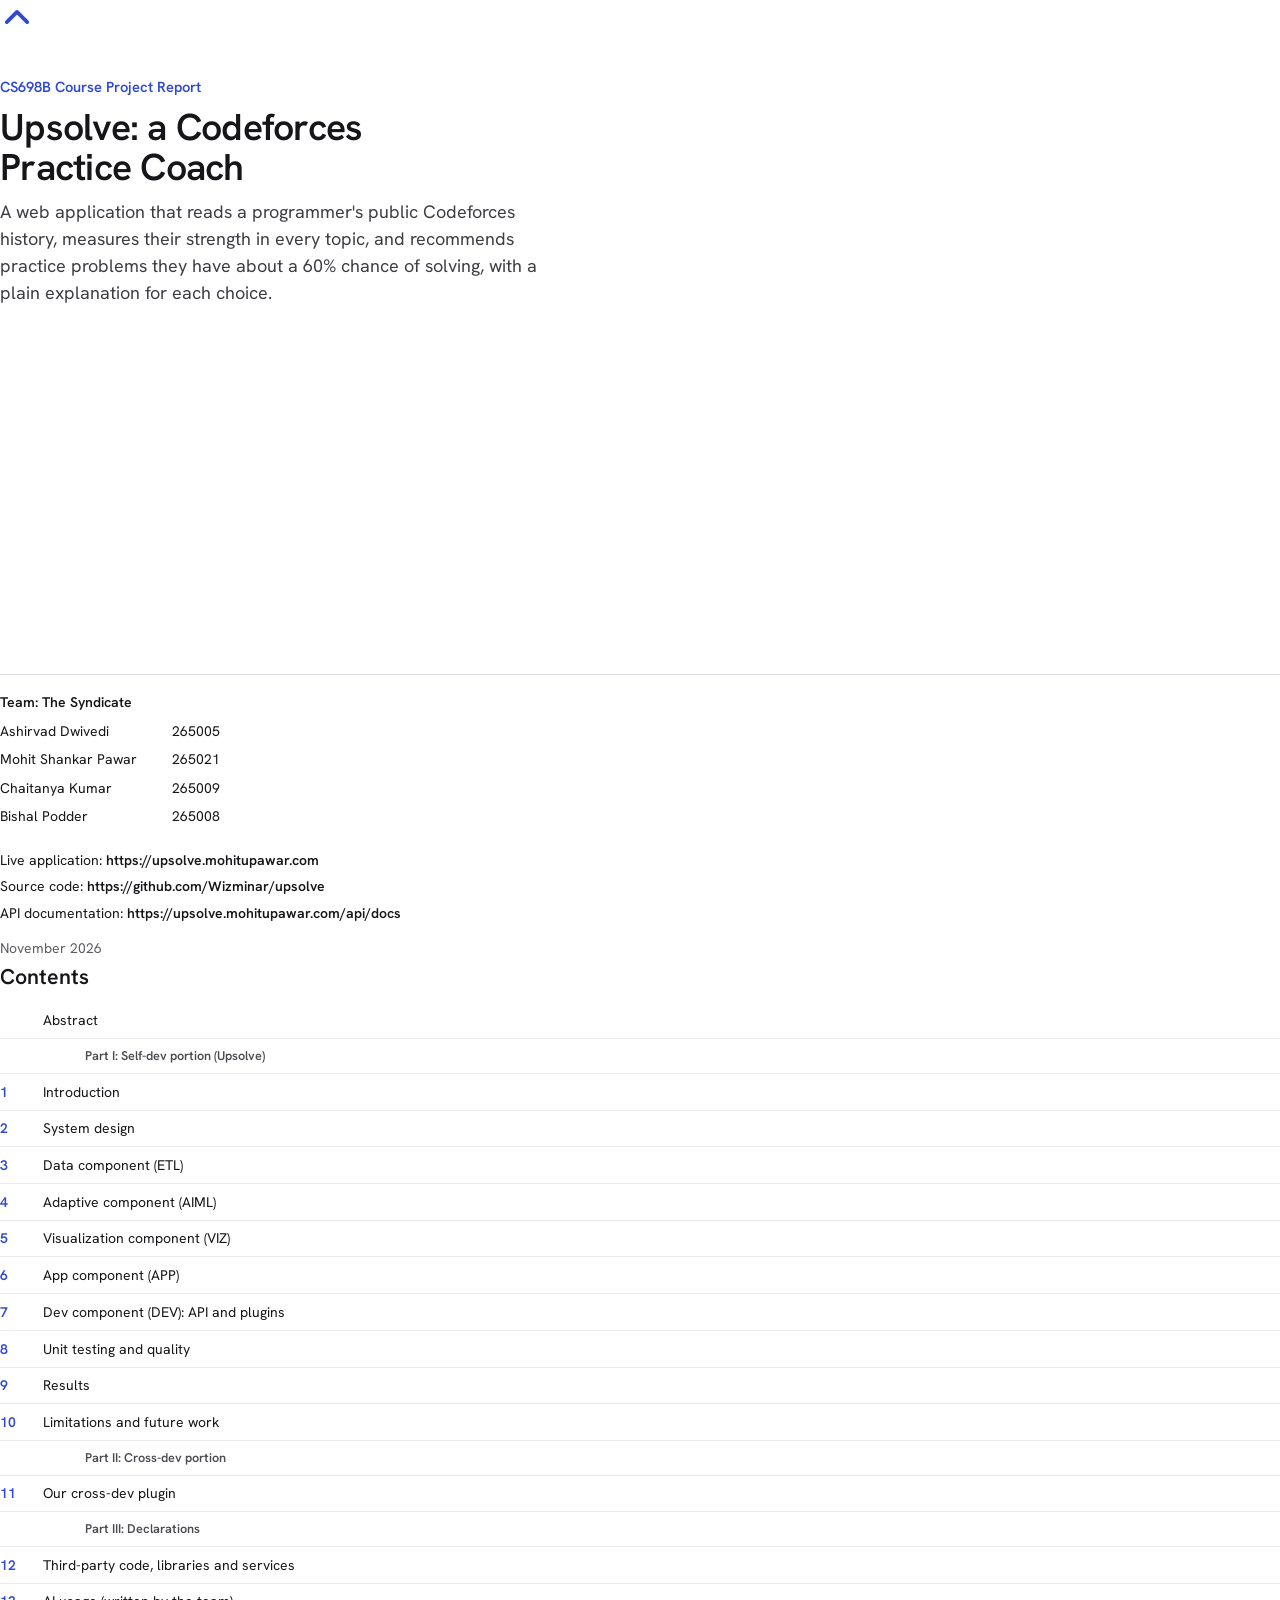
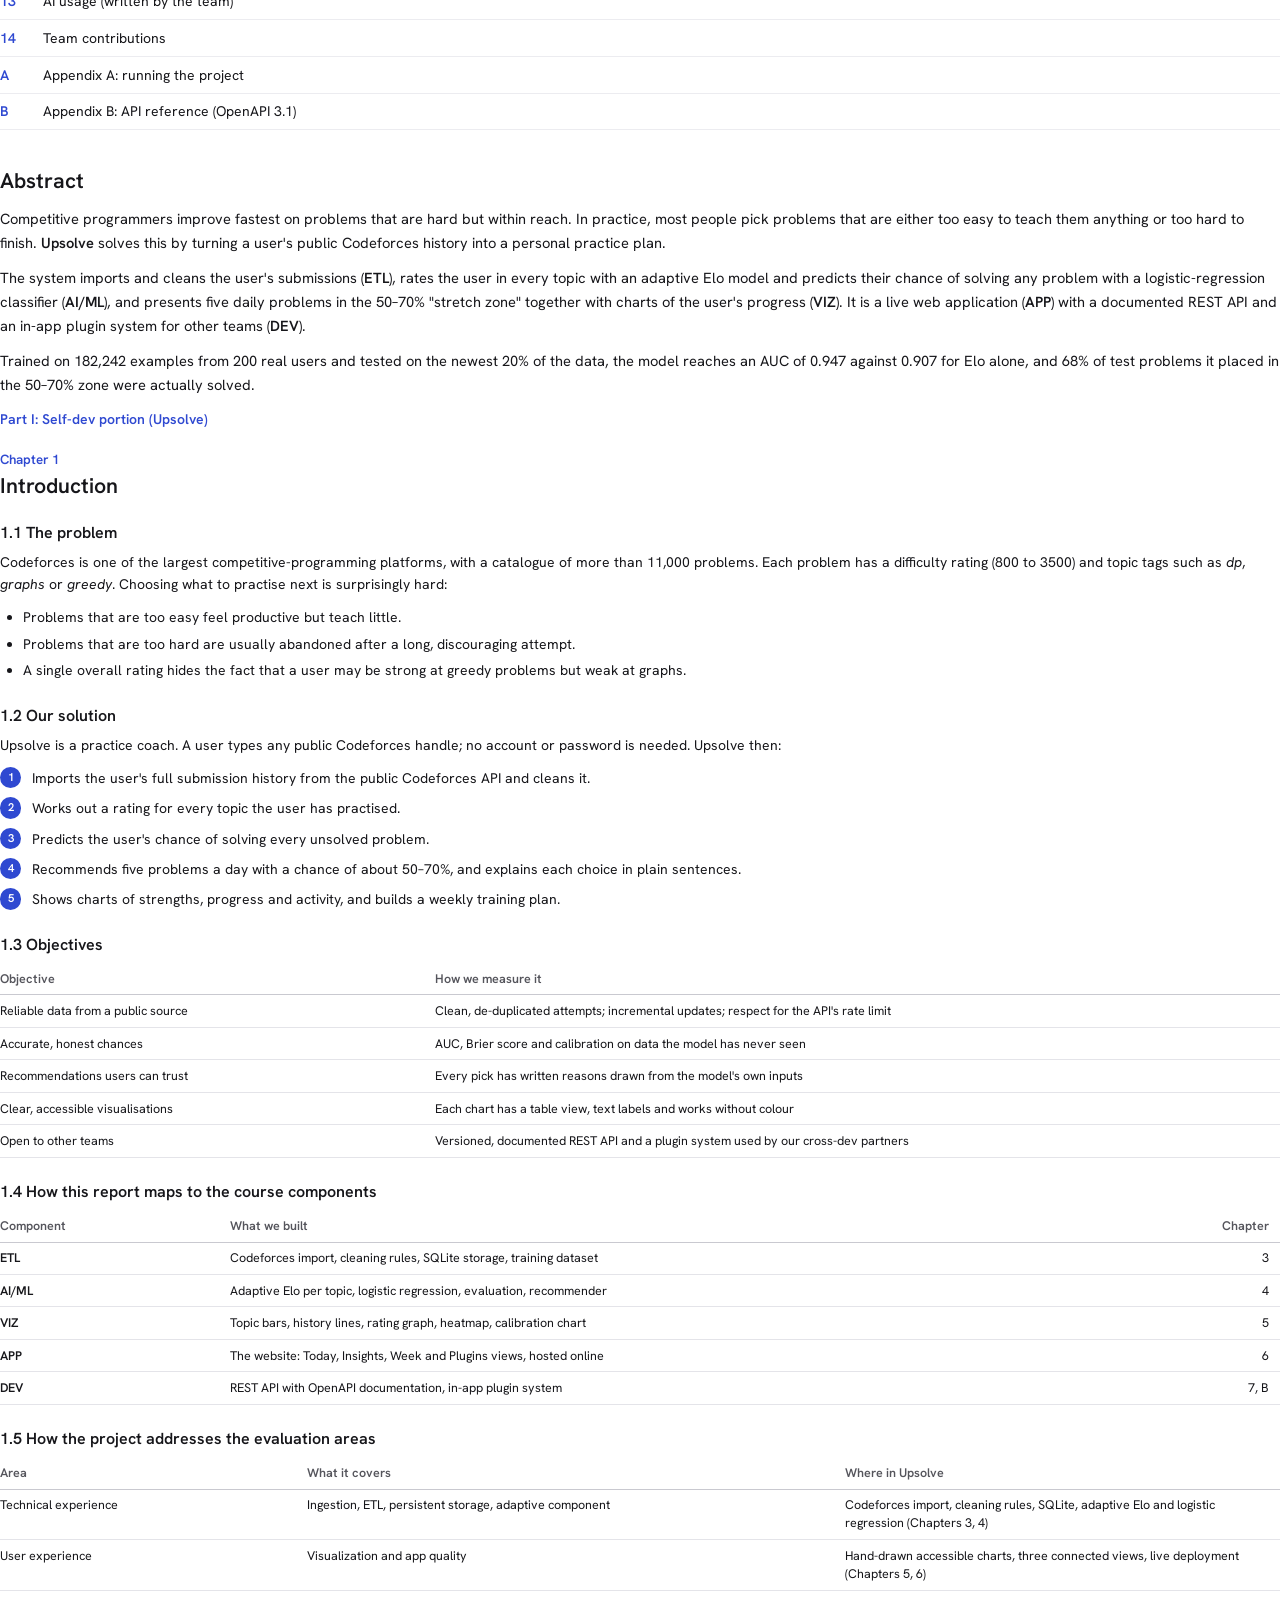
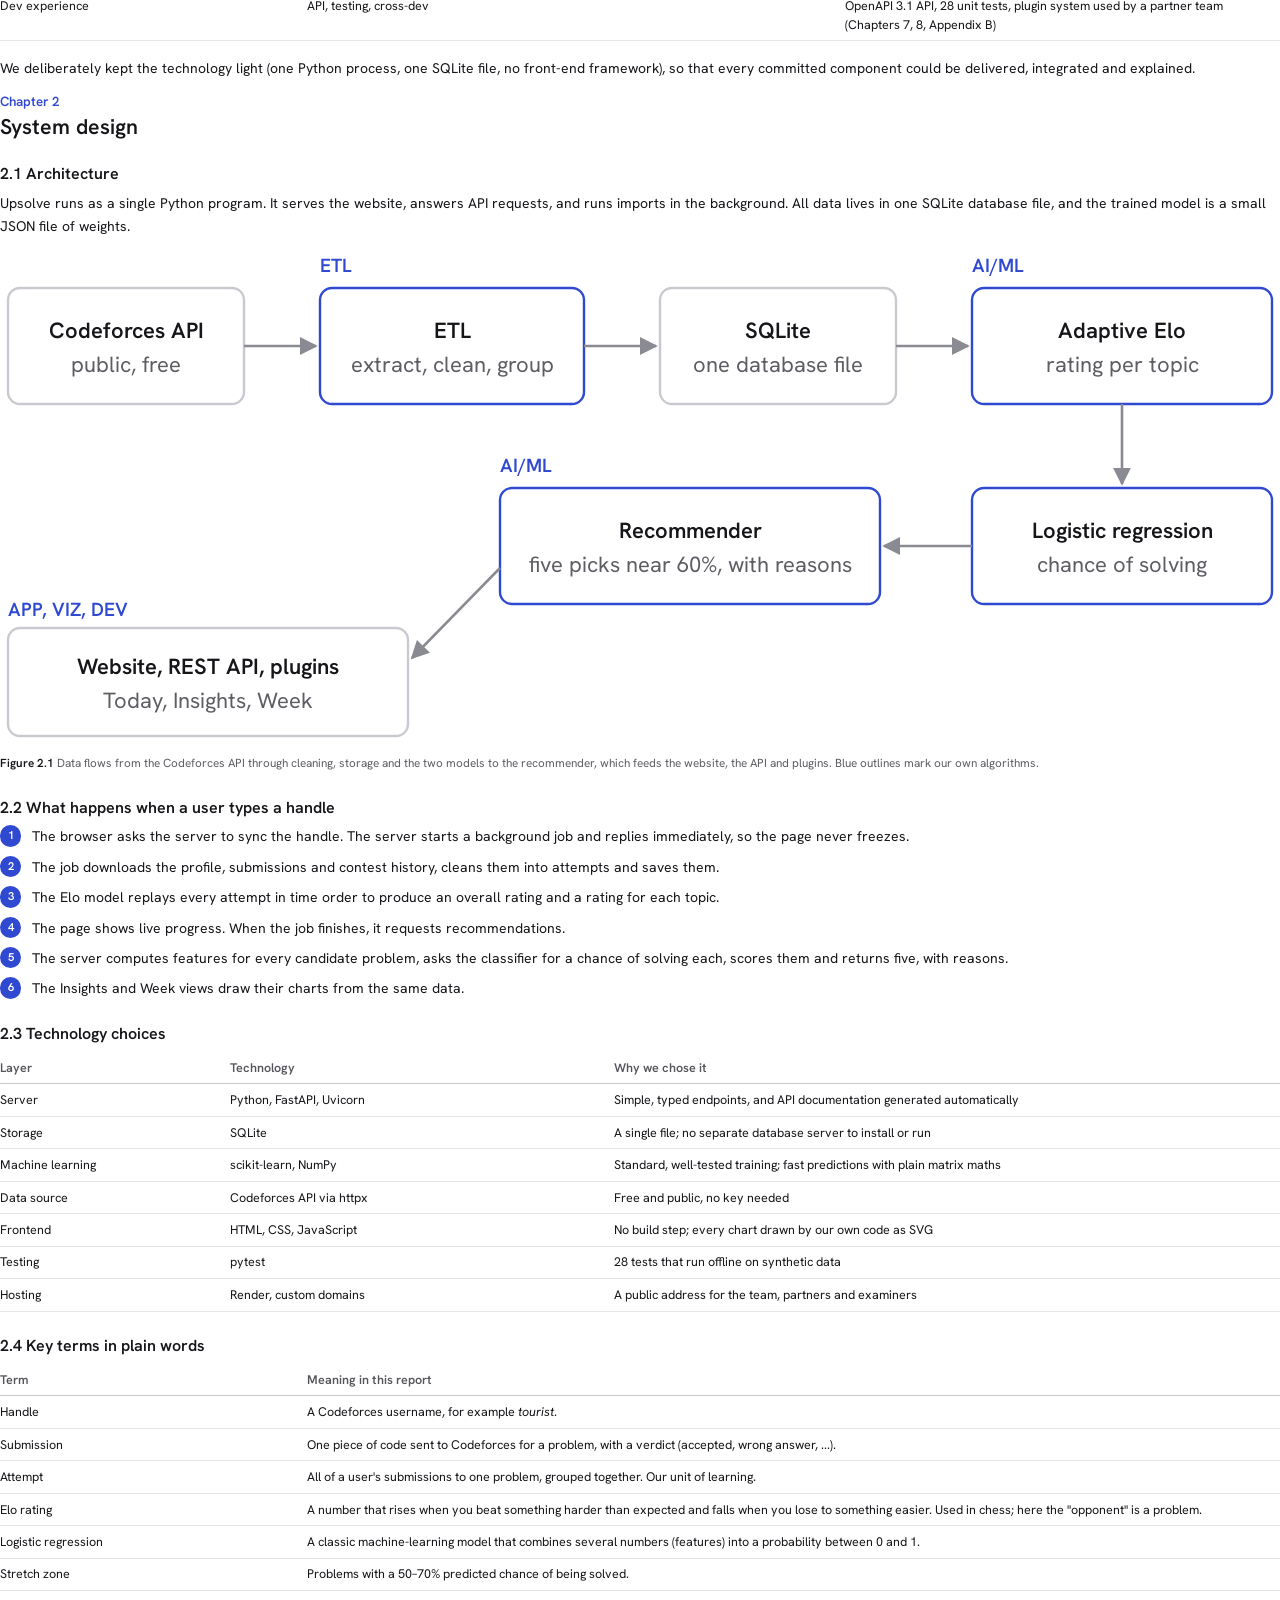
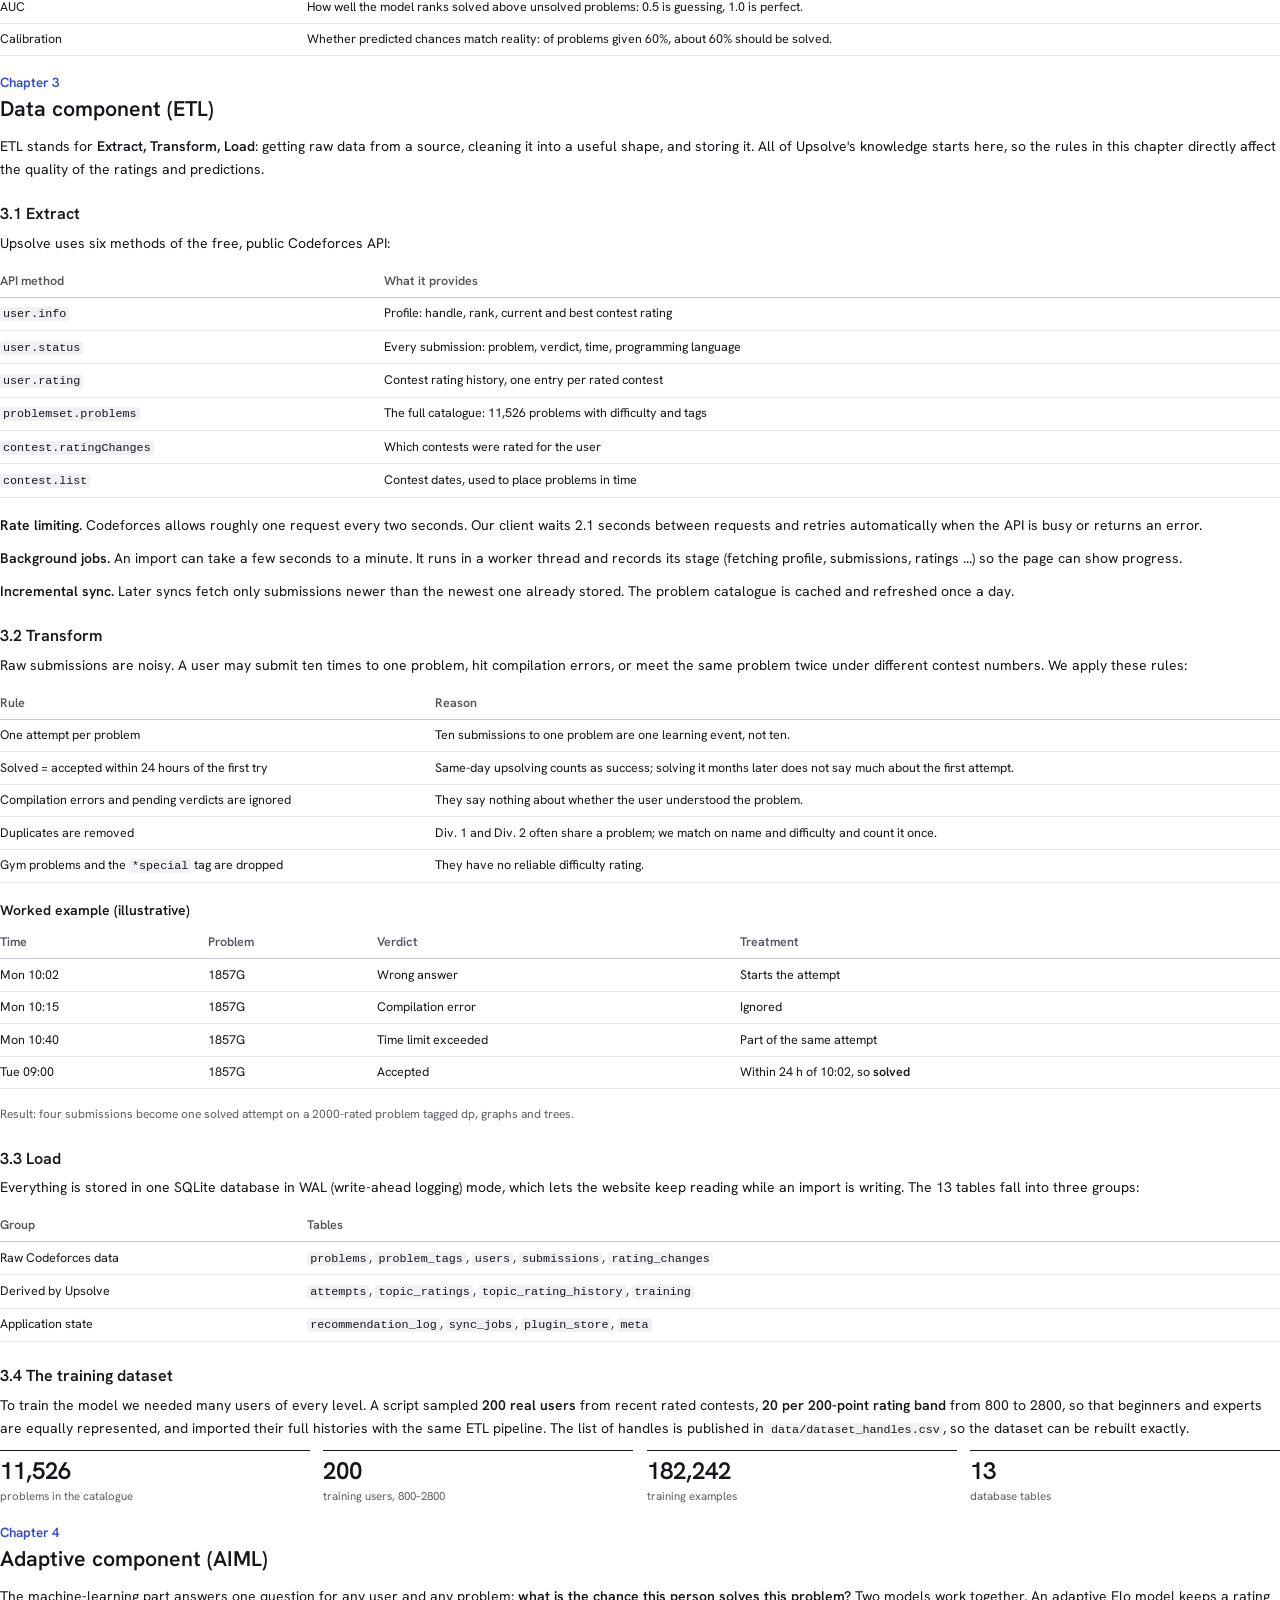
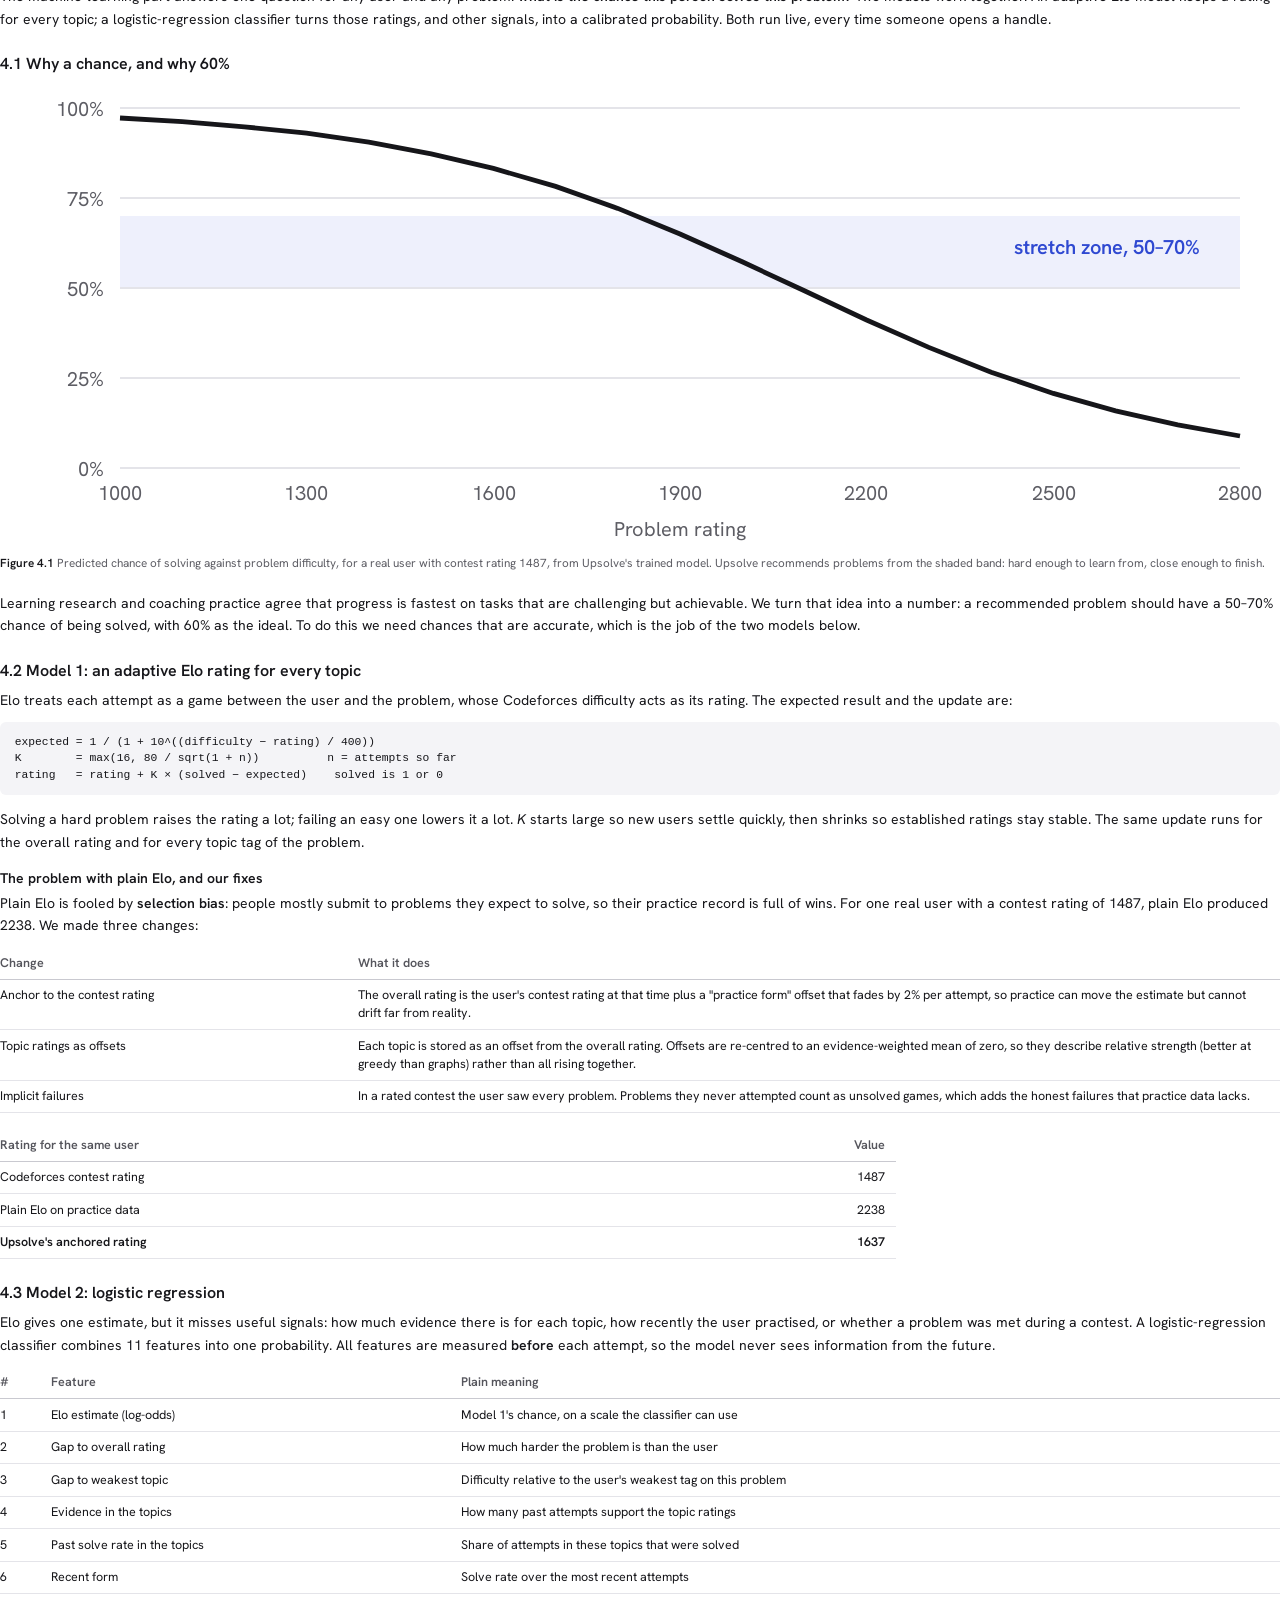
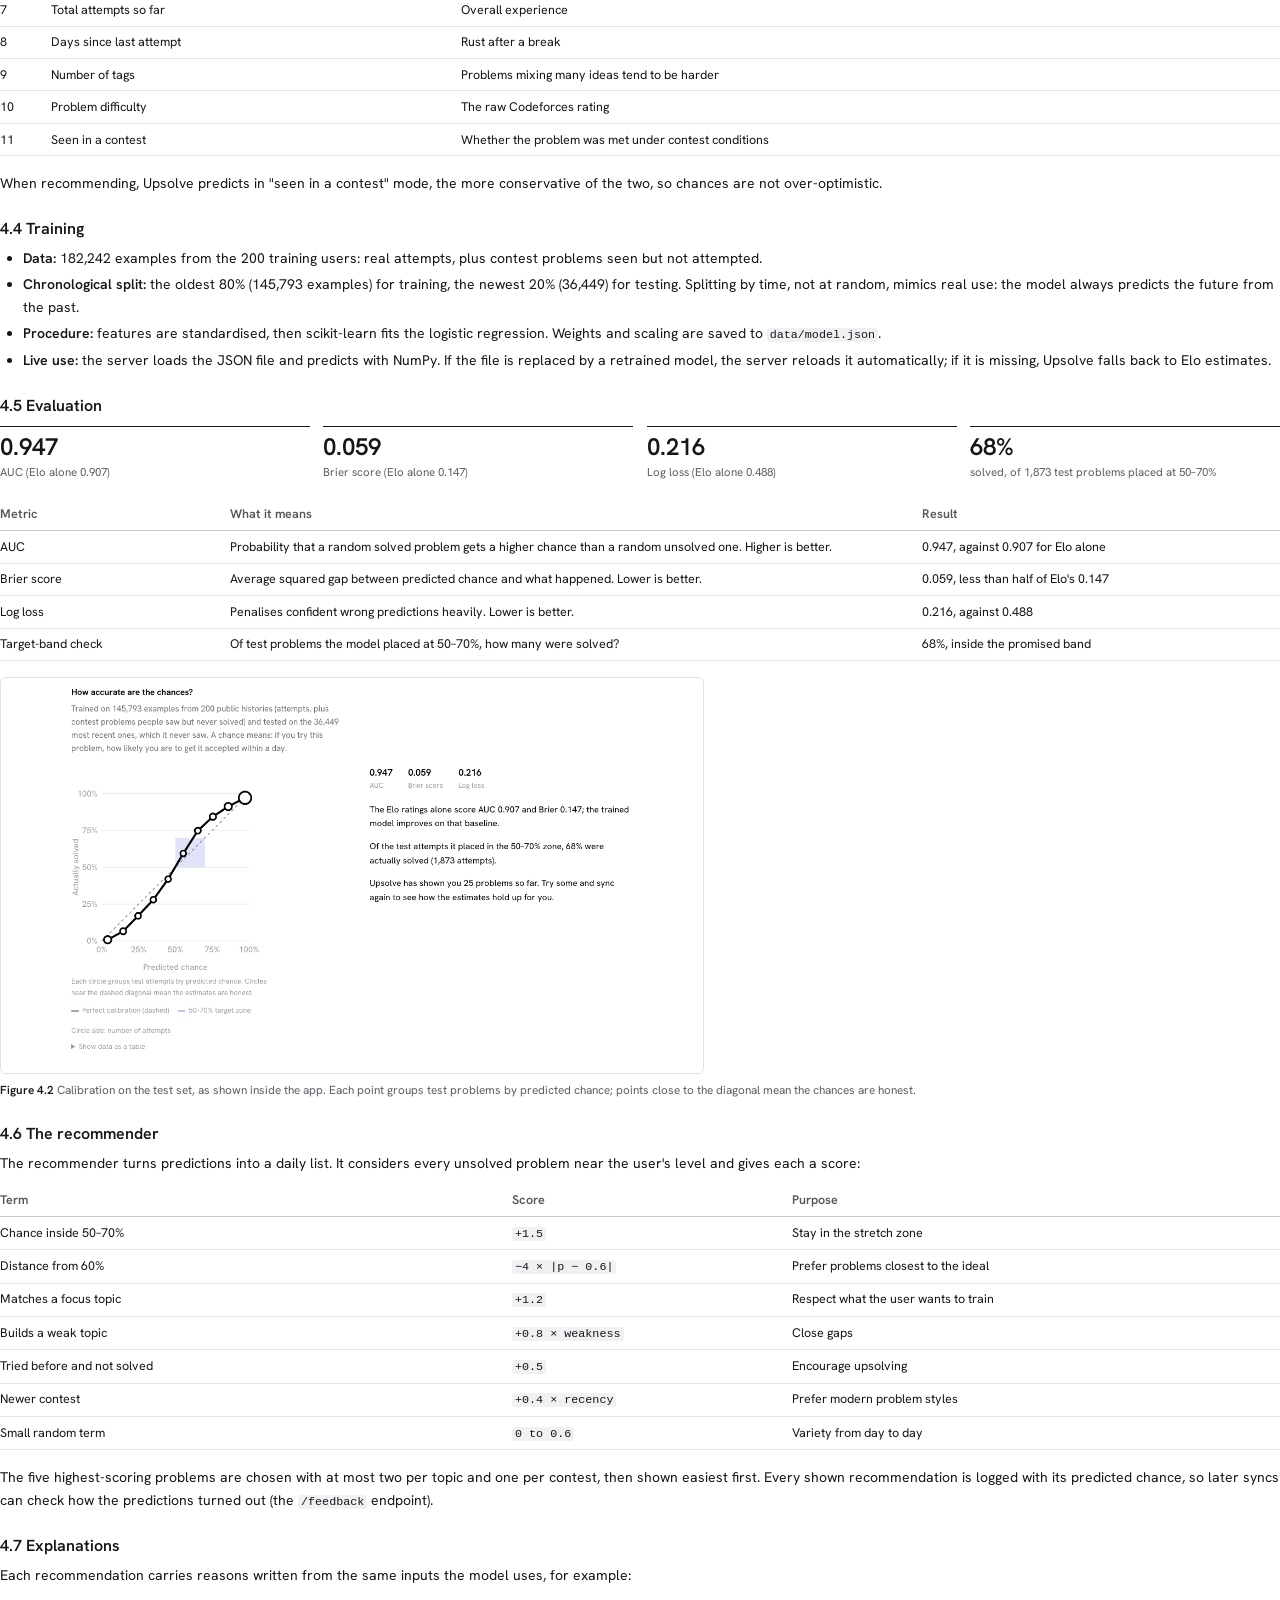
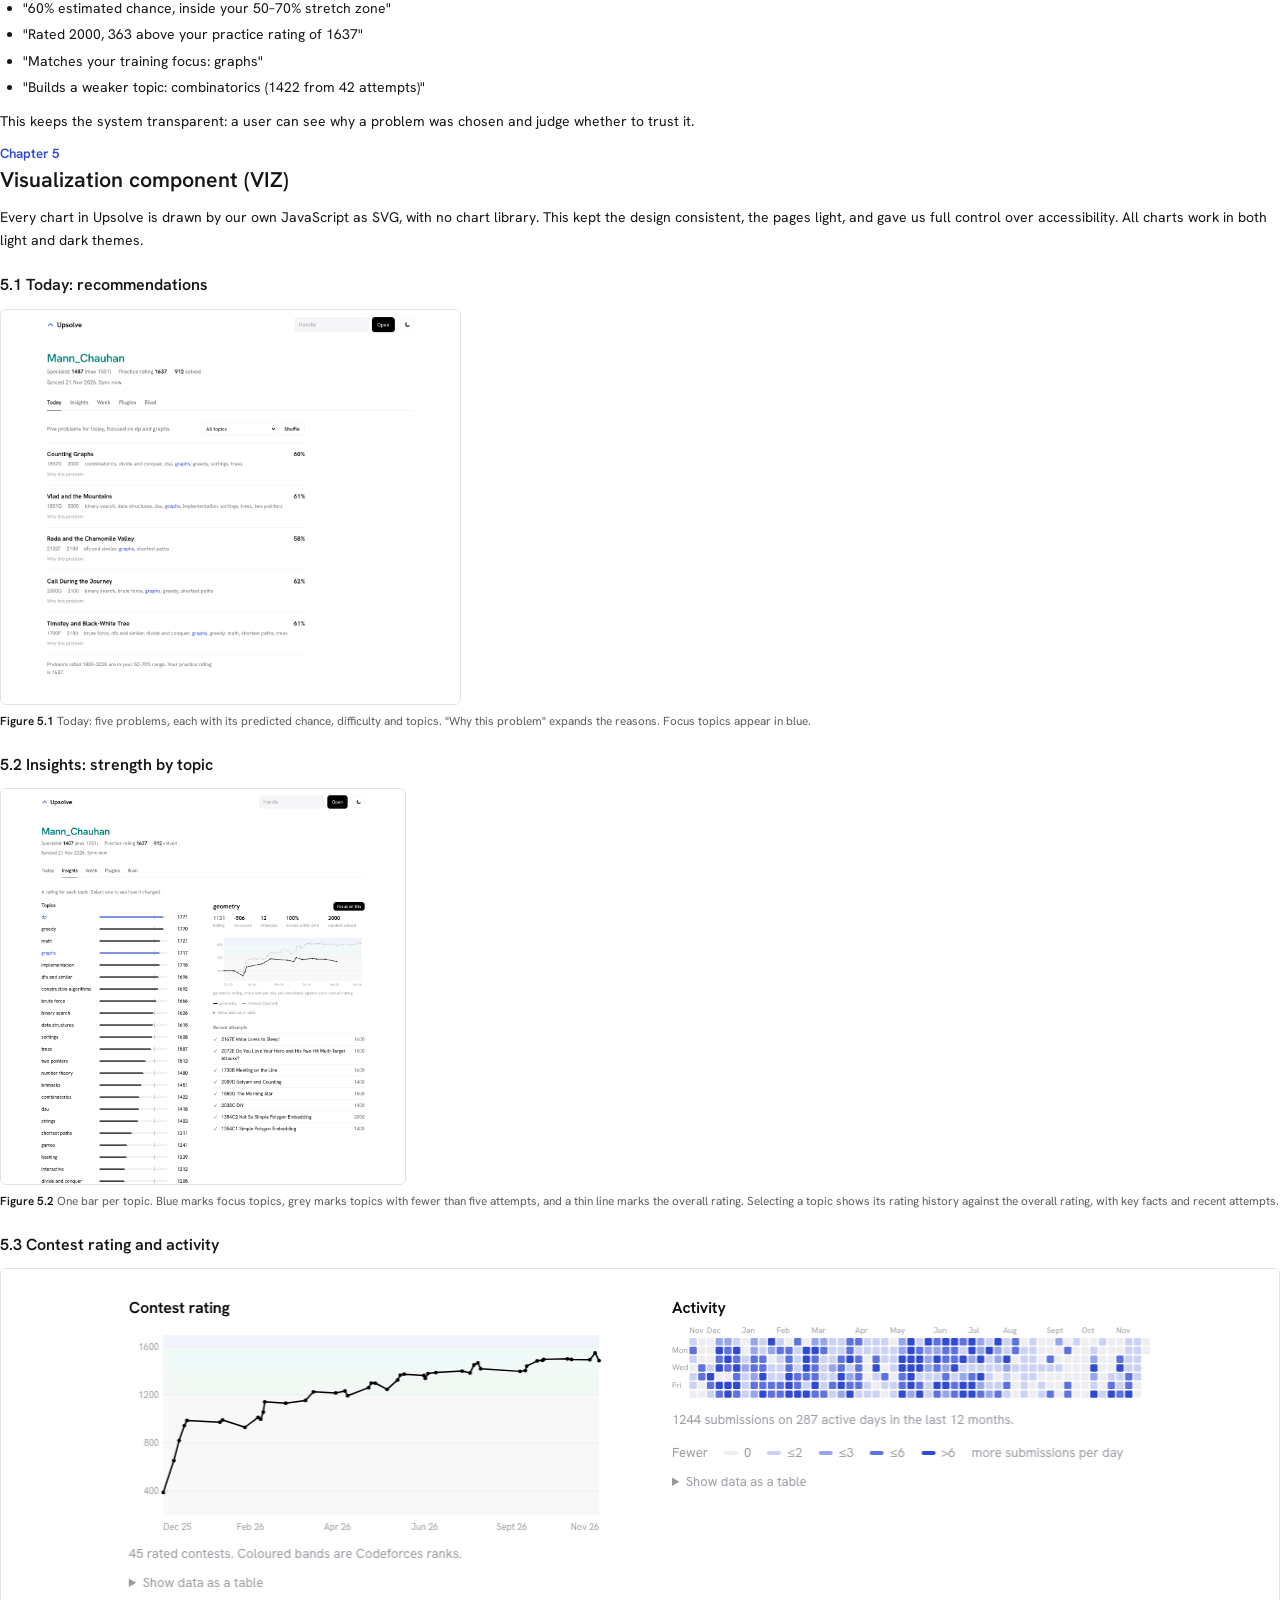
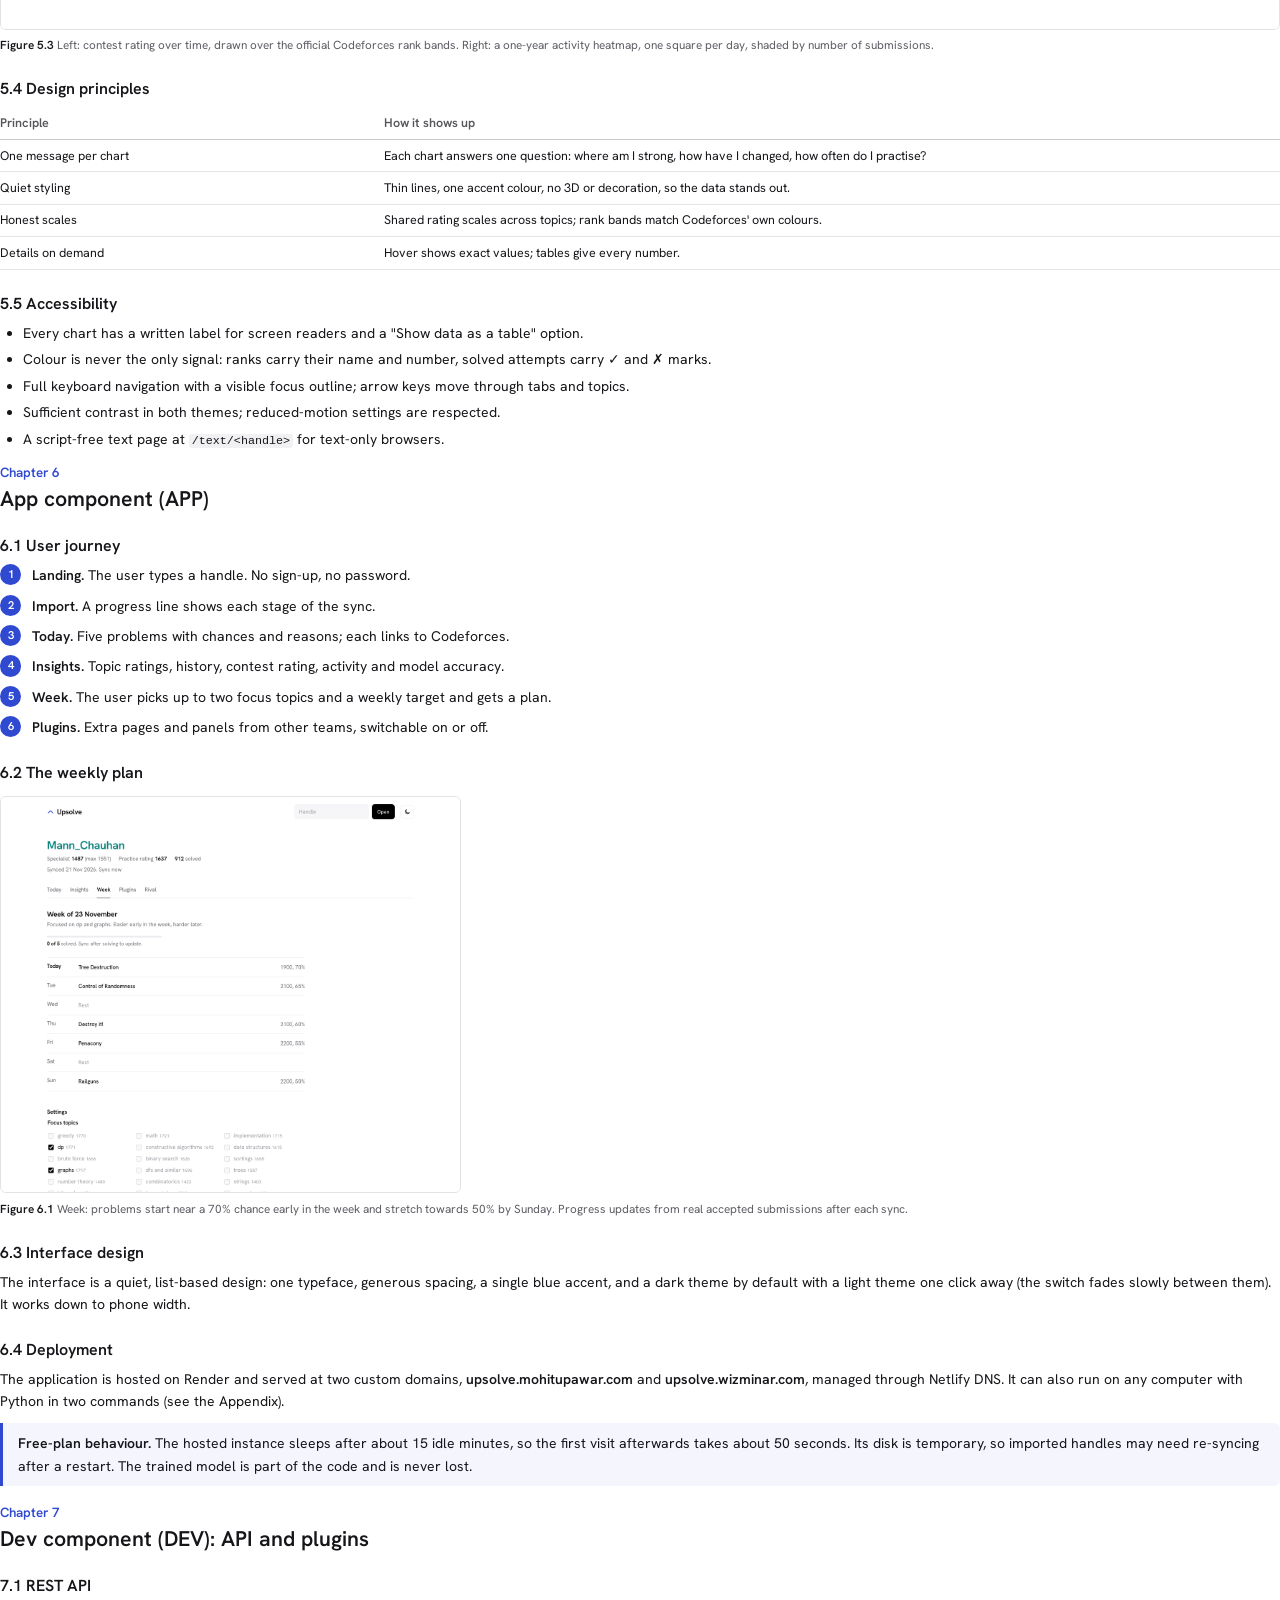
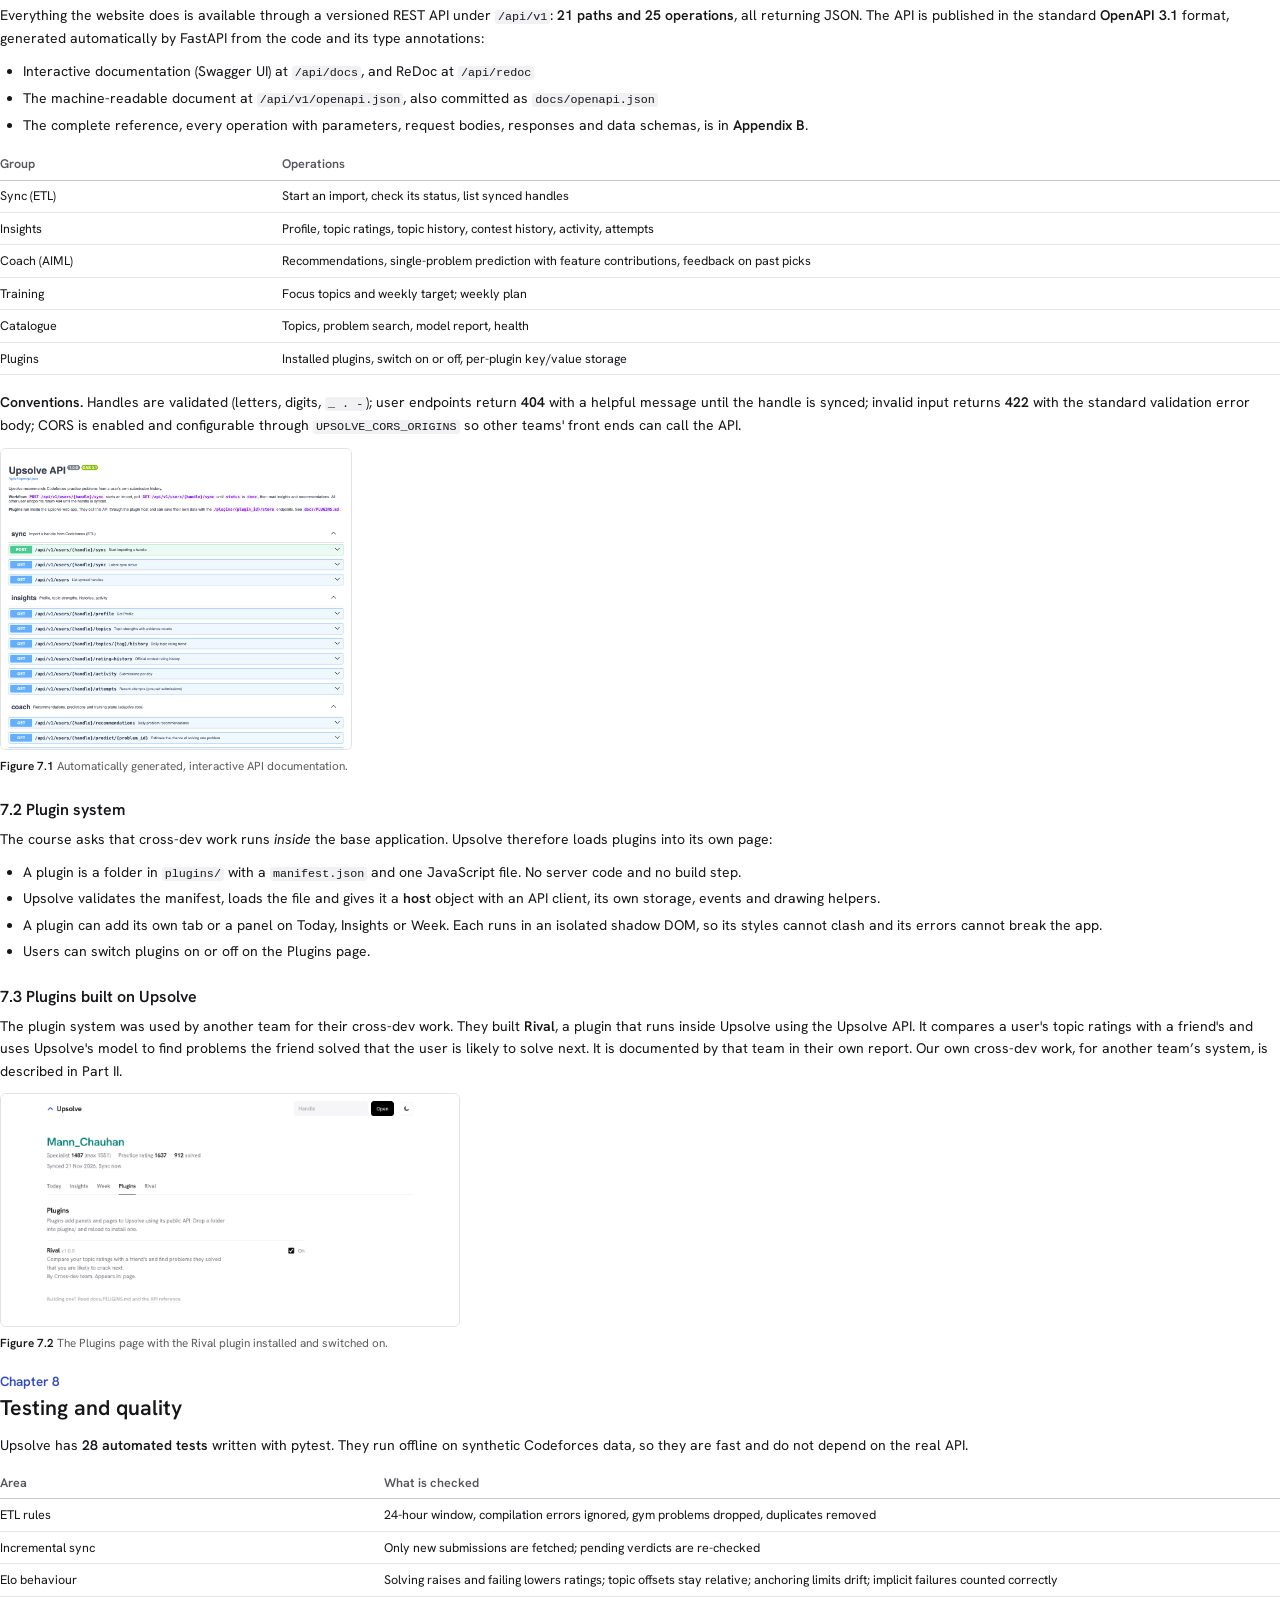
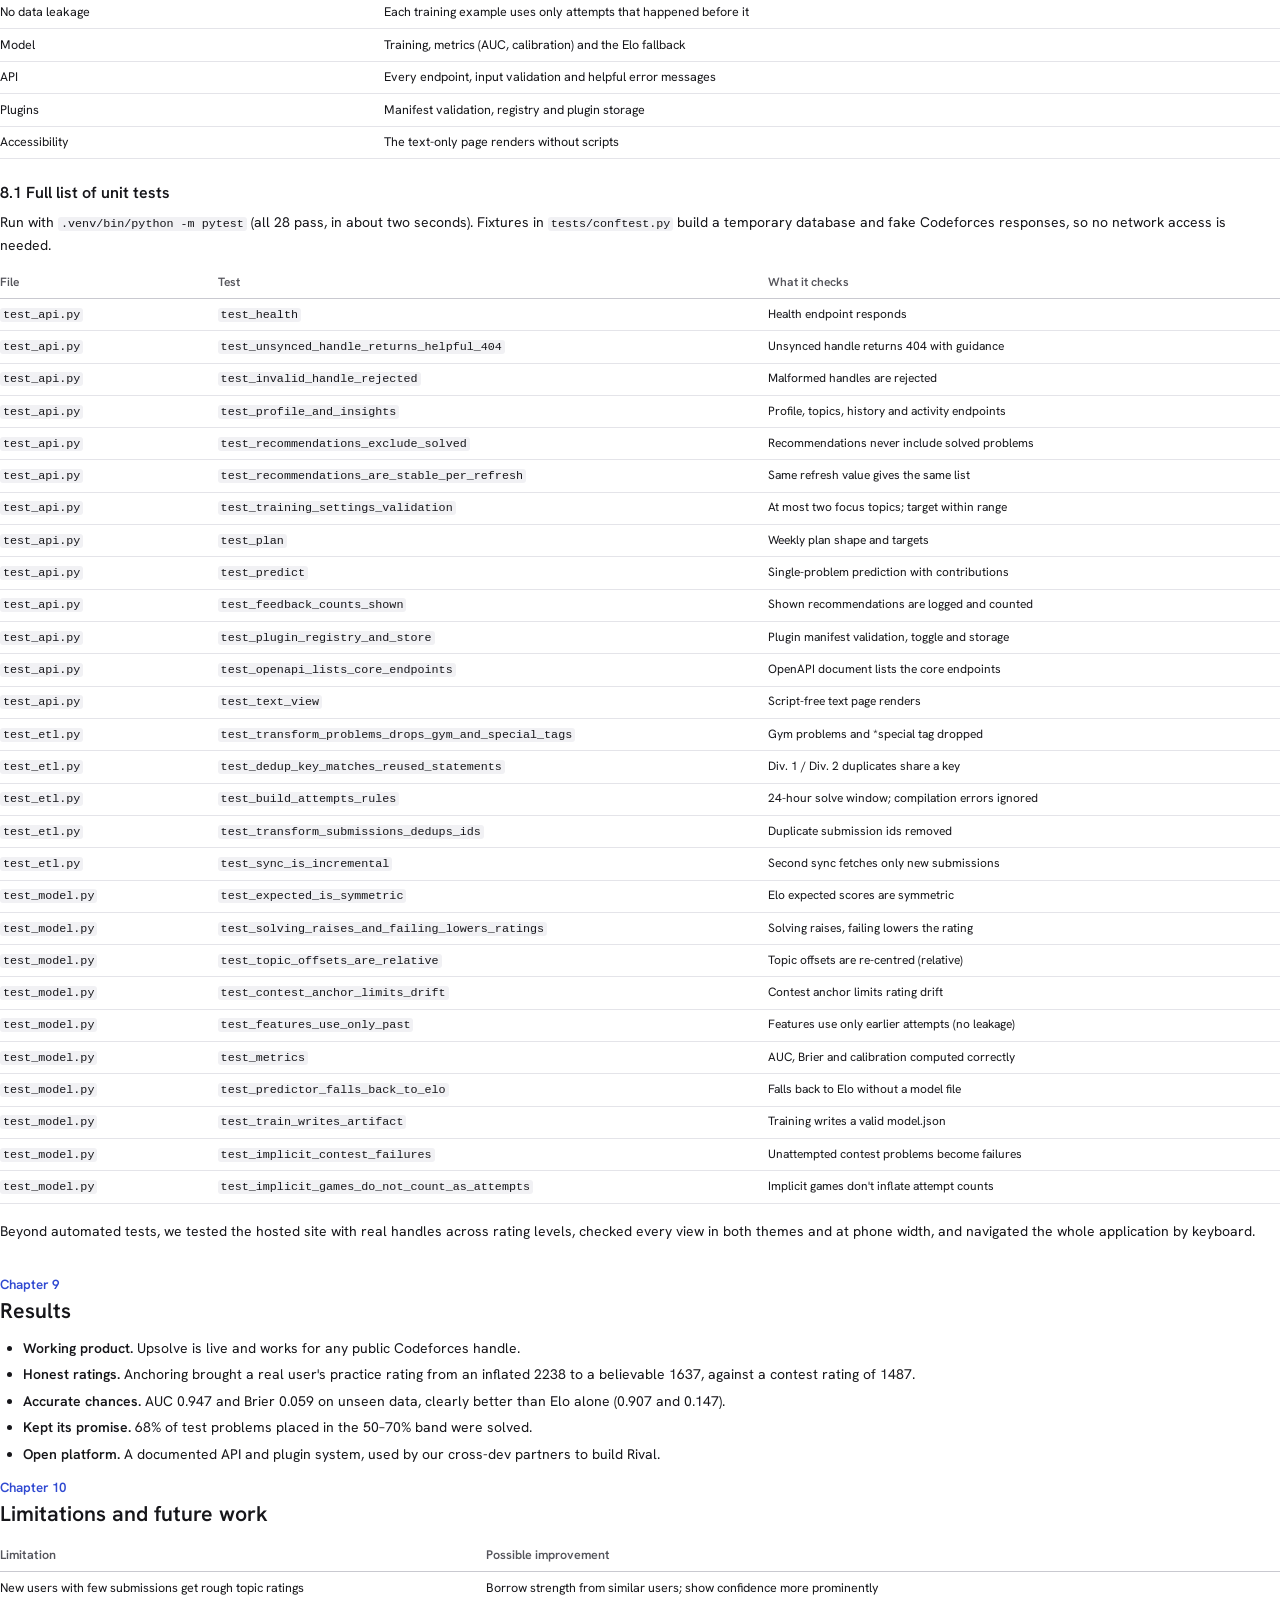
==== commit 1bfaf504: "Restructure project report to match the final report requirements" ====
--- a/docs/report/project_report.html
+++ b/docs/report/project_report.html
@@ -36,19 +36,25 @@
   <h2>Contents</h2>
   <ul class="toc">
     <li><span></span><span>Abstract</span></li>
+    <li class="sub"><span></span><span><b>Part I: Self-dev portion (Upsolve)</b></span></li>
     <li><span>1</span><span>Introduction</span></li>
     <li><span>2</span><span>System design</span></li>
-    <li><span>3</span><span>Data engineering (ETL component)</span></li>
-    <li><span>4</span><span>Machine learning (AI/ML component)</span></li>
-    <li><span>5</span><span>Visualisation (VIZ component)</span></li>
-    <li><span>6</span><span>The web application (APP component)</span></li>
-    <li><span>7</span><span>API and plugins (DEV component)</span></li>
-    <li><span>8</span><span>Testing and quality</span></li>
+    <li><span>3</span><span>Data component (ETL)</span></li>
+    <li><span>4</span><span>Adaptive component (AIML)</span></li>
+    <li><span>5</span><span>Visualization component (VIZ)</span></li>
+    <li><span>6</span><span>App component (APP)</span></li>
+    <li><span>7</span><span>Dev component (DEV): API and plugins</span></li>
+    <li><span>8</span><span>Unit testing and quality</span></li>
     <li><span>9</span><span>Results</span></li>
     <li><span>10</span><span>Limitations and future work</span></li>
-    <li><span>11</span><span>Team contributions and AI usage</span></li>
-    <li><span>12</span><span>Tools, services and references</span></li>
-    <li><span>A</span><span>Appendix: running the project</span></li>
+    <li class="sub"><span></span><span><b>Part II: Cross-dev portion</b></span></li>
+    <li><span>11</span><span>Our cross-dev plugin</span></li>
+    <li class="sub"><span></span><span><b>Part III: Declarations</b></span></li>
+    <li><span>12</span><span>Third-party code, libraries and services</span></li>
+    <li><span>13</span><span>AI usage (written by the team)</span></li>
+    <li><span>14</span><span>Team contributions</span></li>
+    <li><span>A</span><span>Appendix A: running the project</span></li>
+    <li><span>B</span><span>Appendix B: API reference (OpenAPI 3.1)</span></li>
   </ul>
 
   <h2 style="margin-top:28pt">Abstract</h2>
@@ -59,6 +65,7 @@
 
 <!-- ============================================================ 1 -->
 <section class="chapter">
+  <p class="kind" style="color:#2F49D1;font-weight:600;margin:0 0 14pt">Part I: Self-dev portion (Upsolve)</p>
   <div class="num">Chapter 1</div>
   <h2>Introduction</h2>
 
@@ -97,8 +104,17 @@
     <tr><td><b>AI/ML</b></td><td>Adaptive Elo per topic, logistic regression, evaluation, recommender</td><td class="num">4</td></tr>
     <tr><td><b>VIZ</b></td><td>Topic bars, history lines, rating graph, heatmap, calibration chart</td><td class="num">5</td></tr>
     <tr><td><b>APP</b></td><td>The website: Today, Insights, Week and Plugins views, hosted online</td><td class="num">6</td></tr>
-    <tr><td><b>DEV</b></td><td>REST API with OpenAPI documentation, in-app plugin system</td><td class="num">7</td></tr>
-  </table>
+    <tr><td><b>DEV</b></td><td>REST API with OpenAPI documentation, in-app plugin system</td><td class="num">7, B</td></tr>
+  </table>
+
+  <h3>1.5 How the project addresses the evaluation areas</h3>
+  <table>
+    <tr><th style="width:24%">Area</th><th>What it covers</th><th style="width:34%">Where in Upsolve</th></tr>
+    <tr><td>Technical experience</td><td>Ingestion, ETL, persistent storage, adaptive component</td><td>Codeforces import, cleaning rules, SQLite, adaptive Elo and logistic regression (Chapters 3, 4)</td></tr>
+    <tr><td>User experience</td><td>Visualization and app quality</td><td>Hand-drawn accessible charts, three connected views, live deployment (Chapters 5, 6)</td></tr>
+    <tr><td>Dev experience</td><td>API, testing, cross-dev</td><td>OpenAPI 3.1 API, 28 unit tests, plugin system used by a partner team (Chapters 7, 8, Appendix B)</td></tr>
+  </table>
+  <p>We deliberately kept the technology light (one Python process, one SQLite file, no front-end framework), so that every committed component could be delivered, integrated and explained.</p>
 </section>
 
 <!-- ============================================================ 2 -->
@@ -186,7 +202,7 @@
 <!-- ============================================================ 3 -->
 <section class="chapter">
   <div class="num">Chapter 3</div>
-  <h2>Data engineering (ETL component)</h2>
+  <h2>Data component (ETL)</h2>
   <p>ETL stands for <b>Extract, Transform, Load</b>: getting raw data from a source, cleaning it into a useful shape, and storing it. All of Upsolve's knowledge starts here, so the rules in this chapter directly affect the quality of the ratings and predictions.</p>
 
   <h3>3.1 Extract</h3>
@@ -246,7 +262,7 @@
 <!-- ============================================================ 4 -->
 <section class="chapter">
   <div class="num">Chapter 4</div>
-  <h2>Machine learning (AI/ML component)</h2>
+  <h2>Adaptive component (AIML)</h2>
   <p>The machine-learning part answers one question for any user and any problem: <b>what is the chance this person solves this problem?</b> Two models work together. An adaptive Elo model keeps a rating for every topic; a logistic-regression classifier turns those ratings, and other signals, into a calibrated probability. Both run live, every time someone opens a handle.</p>
 
   <h3>4.1 Why a chance, and why 60%</h3>
@@ -359,7 +375,7 @@
 <!-- ============================================================ 5 -->
 <section class="chapter">
   <div class="num">Chapter 5</div>
-  <h2>Visualisation (VIZ component)</h2>
+  <h2>Visualization component (VIZ)</h2>
   <p>Every chart in Upsolve is drawn by our own JavaScript as SVG, with no chart library. This kept the design consistent, the pages light, and gave us full control over accessibility. All charts work in both light and dark themes.</p>
 
   <h3>5.1 Today: recommendations</h3>
@@ -402,7 +418,7 @@
 <!-- ============================================================ 6 -->
 <section class="chapter">
   <div class="num">Chapter 6</div>
-  <h2>The web application (APP component)</h2>
+  <h2>App component (APP)</h2>
 
   <h3>6.1 User journey</h3>
   <ol class="steps">
@@ -431,25 +447,25 @@
 <!-- ============================================================ 7 -->
 <section class="chapter">
   <div class="num">Chapter 7</div>
-  <h2>API and plugins (DEV component)</h2>
+  <h2>Dev component (DEV): API and plugins</h2>
 
   <h3>7.1 REST API</h3>
-  <p>Everything the website does is available through a versioned REST API under <code>/api/v1</code>, with 21 endpoints. FastAPI generates OpenAPI documentation automatically; it is interactive at <code>/api/docs</code> and exported to <code>docs/openapi.json</code>.</p>
-  <table>
-    <tr><th style="width:15%">Method</th><th style="width:44%">Path</th><th>Purpose</th></tr>
-    <tr><td>POST, GET</td><td>/users/{handle}/sync</td><td>Start an import; check its progress</td></tr>
-    <tr><td>GET</td><td>/users/{handle}/profile</td><td>Ratings, counts, model in use</td></tr>
-    <tr><td>GET</td><td>/users/{handle}/topics</td><td>Topic ratings with evidence</td></tr>
-    <tr><td>GET</td><td>/users/{handle}/topics/{tag}/history</td><td>Daily rating of one topic</td></tr>
-    <tr><td>GET</td><td>/users/{handle}/rating-history, /activity, /attempts</td><td>Contest history, daily activity, attempts</td></tr>
-    <tr><td>GET</td><td>/users/{handle}/recommendations</td><td>Daily problems with reasons</td></tr>
-    <tr><td>GET</td><td>/users/{handle}/predict/{problem_id}</td><td>Chance for one problem, with feature contributions</td></tr>
-    <tr><td>GET, PUT</td><td>/users/{handle}/training</td><td>Focus topics and weekly target</td></tr>
-    <tr><td>GET</td><td>/users/{handle}/plan, /feedback</td><td>Weekly plan; how past picks turned out</td></tr>
-    <tr><td>GET</td><td>/topics, /problems, /model, /health</td><td>Catalogue, model report, status</td></tr>
-    <tr><td>GET, PUT</td><td>/plugins, /plugins/{id}</td><td>Installed plugins; switch on or off</td></tr>
-    <tr><td>GET, PUT, DELETE</td><td>/plugins/{id}/store/{scope}/{key}</td><td>Storage for each plugin</td></tr>
-  </table>
+  <p>Everything the website does is available through a versioned REST API under <code>/api/v1</code>: <b>21 paths and 25 operations</b>, all returning JSON. The API is published in the standard <b>OpenAPI 3.1</b> format, generated automatically by FastAPI from the code and its type annotations:</p>
+  <ul>
+    <li>Interactive documentation (Swagger UI) at <code>/api/docs</code>, and ReDoc at <code>/api/redoc</code></li>
+    <li>The machine-readable document at <code>/api/v1/openapi.json</code>, also committed as <code>docs/openapi.json</code></li>
+    <li>The complete reference, every operation with parameters, request bodies, responses and data schemas, is in <b>Appendix B</b>.</li>
+  </ul>
+  <table>
+    <tr><th style="width:22%">Group</th><th>Operations</th></tr>
+    <tr><td>Sync (ETL)</td><td>Start an import, check its status, list synced handles</td></tr>
+    <tr><td>Insights</td><td>Profile, topic ratings, topic history, contest history, activity, attempts</td></tr>
+    <tr><td>Coach (AIML)</td><td>Recommendations, single-problem prediction with feature contributions, feedback on past picks</td></tr>
+    <tr><td>Training</td><td>Focus topics and weekly target; weekly plan</td></tr>
+    <tr><td>Catalogue</td><td>Topics, problem search, model report, health</td></tr>
+    <tr><td>Plugins</td><td>Installed plugins, switch on or off, per-plugin key/value storage</td></tr>
+  </table>
+  <p><b>Conventions.</b> Handles are validated (letters, digits, <code>_ . -</code>); user endpoints return <b>404</b> with a helpful message until the handle is synced; invalid input returns <b>422</b> with the standard validation error body; CORS is enabled and configurable through <code>UPSOLVE_CORS_ORIGINS</code> so other teams' front ends can call the API.</p>
   <figure>
     <img src="img/apidocs.png" alt="Interactive OpenAPI documentation page" style="max-height:80mm">
     <figcaption><b>Figure 7.1</b> Automatically generated, interactive API documentation.</figcaption>
@@ -464,8 +480,8 @@
     <li>Users can switch plugins on or off on the Plugins page.</li>
   </ul>
 
-  <h3>7.3 Cross-dev</h3>
-  <p>Our cross-dev partner team built <b>Rival</b>, a plugin that runs inside Upsolve using the Upsolve API. It compares a user's topic ratings with a friend's and uses Upsolve's model to find problems the friend solved that the user is likely to solve next. It is documented in the separate <i>Rival cross-dev report</i>.</p>
+  <h3>7.3 Plugins built on Upsolve</h3>
+  <p>The plugin system was used by another team for their cross-dev work. They built <b>Rival</b>, a plugin that runs inside Upsolve using the Upsolve API. It compares a user's topic ratings with a friend's and uses Upsolve's model to find problems the friend solved that the user is likely to solve next. It is documented by that team in their own report. Our own cross-dev work, for another team’s system, is described in Part II.</p>
   <figure>
     <img src="img/plugins.png" alt="Plugins page listing the Rival plugin" style="max-height:62mm">
     <figcaption><b>Figure 7.2</b> The Plugins page with the Rival plugin installed and switched on.</figcaption>
@@ -487,6 +503,12 @@
     <tr><td>API</td><td>Every endpoint, input validation and helpful error messages</td></tr>
     <tr><td>Plugins</td><td>Manifest validation, registry and plugin storage</td></tr>
     <tr><td>Accessibility</td><td>The text-only page renders without scripts</td></tr>
+  </table>
+  <h3>8.1 Full list of unit tests</h3>
+  <p>Run with <code>.venv/bin/python -m pytest</code> (all 28 pass, in about two seconds). Fixtures in <code>tests/conftest.py</code> build a temporary database and fake Codeforces responses, so no network access is needed.</p>
+  <table class="small">
+    <tr><th style="width:17%">File</th><th style="width:43%">Test</th><th>What it checks</th></tr>
+    <tr><td><code>test_api.py</code></td><td><code>test_health</code></td><td>Health endpoint responds</td></tr><tr><td><code>test_api.py</code></td><td><code>test_unsynced_handle_returns_helpful_404</code></td><td>Unsynced handle returns 404 with guidance</td></tr><tr><td><code>test_api.py</code></td><td><code>test_invalid_handle_rejected</code></td><td>Malformed handles are rejected</td></tr><tr><td><code>test_api.py</code></td><td><code>test_profile_and_insights</code></td><td>Profile, topics, history and activity endpoints</td></tr><tr><td><code>test_api.py</code></td><td><code>test_recommendations_exclude_solved</code></td><td>Recommendations never include solved problems</td></tr><tr><td><code>test_api.py</code></td><td><code>test_recommendations_are_stable_per_refresh</code></td><td>Same refresh value gives the same list</td></tr><tr><td><code>test_api.py</code></td><td><code>test_training_settings_validation</code></td><td>At most two focus topics; target within range</td></tr><tr><td><code>test_api.py</code></td><td><code>test_plan</code></td><td>Weekly plan shape and targets</td></tr><tr><td><code>test_api.py</code></td><td><code>test_predict</code></td><td>Single-problem prediction with contributions</td></tr><tr><td><code>test_api.py</code></td><td><code>test_feedback_counts_shown</code></td><td>Shown recommendations are logged and counted</td></tr><tr><td><code>test_api.py</code></td><td><code>test_plugin_registry_and_store</code></td><td>Plugin manifest validation, toggle and storage</td></tr><tr><td><code>test_api.py</code></td><td><code>test_openapi_lists_core_endpoints</code></td><td>OpenAPI document lists the core endpoints</td></tr><tr><td><code>test_api.py</code></td><td><code>test_text_view</code></td><td>Script-free text page renders</td></tr><tr><td><code>test_etl.py</code></td><td><code>test_transform_problems_drops_gym_and_special_tags</code></td><td>Gym problems and *special tag dropped</td></tr><tr><td><code>test_etl.py</code></td><td><code>test_dedup_key_matches_reused_statements</code></td><td>Div. 1 / Div. 2 duplicates share a key</td></tr><tr><td><code>test_etl.py</code></td><td><code>test_build_attempts_rules</code></td><td>24-hour solve window; compilation errors ignored</td></tr><tr><td><code>test_etl.py</code></td><td><code>test_transform_submissions_dedups_ids</code></td><td>Duplicate submission ids removed</td></tr><tr><td><code>test_etl.py</code></td><td><code>test_sync_is_incremental</code></td><td>Second sync fetches only new submissions</td></tr><tr><td><code>test_model.py</code></td><td><code>test_expected_is_symmetric</code></td><td>Elo expected scores are symmetric</td></tr><tr><td><code>test_model.py</code></td><td><code>test_solving_raises_and_failing_lowers_ratings</code></td><td>Solving raises, failing lowers the rating</td></tr><tr><td><code>test_model.py</code></td><td><code>test_topic_offsets_are_relative</code></td><td>Topic offsets are re-centred (relative)</td></tr><tr><td><code>test_model.py</code></td><td><code>test_contest_anchor_limits_drift</code></td><td>Contest anchor limits rating drift</td></tr><tr><td><code>test_model.py</code></td><td><code>test_features_use_only_past</code></td><td>Features use only earlier attempts (no leakage)</td></tr><tr><td><code>test_model.py</code></td><td><code>test_metrics</code></td><td>AUC, Brier and calibration computed correctly</td></tr><tr><td><code>test_model.py</code></td><td><code>test_predictor_falls_back_to_elo</code></td><td>Falls back to Elo without a model file</td></tr><tr><td><code>test_model.py</code></td><td><code>test_train_writes_artifact</code></td><td>Training writes a valid model.json</td></tr><tr><td><code>test_model.py</code></td><td><code>test_implicit_contest_failures</code></td><td>Unattempted contest problems become failures</td></tr><tr><td><code>test_model.py</code></td><td><code>test_implicit_games_do_not_count_as_attempts</code></td><td>Implicit games don't inflate attempt counts</td></tr>
   </table>
   <p>Beyond automated tests, we tested the hosted site with real handles across rating levels, checked every view in both themes and at phone width, and navigated the whole application by keyboard.</p>
 
@@ -516,39 +538,61 @@
 
 <!-- ============================================================ 11 -->
 <section class="chapter">
+  <p class="kind" style="color:#2F49D1;font-weight:600;margin:0 0 14pt">Part II: Cross-dev portion</p>
   <div class="num">Chapter 11</div>
-  <h2>Team contributions and AI usage</h2>
-  <h3>11.1 Team contributions</h3>
-  <table>
-    <tr><th style="width:32%">Member</th><th style="width:14%">Roll no.</th><th>Main contributions</th></tr>
-    <tr><td>Ashirvad Dwivedi</td><td>265005</td><td class="muted">To be filled in by the team</td></tr>
-    <tr><td>Mohit Shankar Pawar</td><td>265021</td><td class="muted">To be filled in by the team</td></tr>
-    <tr><td>Chaitanya Kumar</td><td>265009</td><td class="muted">To be filled in by the team</td></tr>
-    <tr><td>Bishal Podder</td><td>265008</td><td class="muted">To be filled in by the team</td></tr>
-  </table>
-  <h3>11.2 Use of AI tools</h3>
-  <div class="todo"><p><b>To be written by the team.</b> The course requires this section to be written by the team members themselves. Describe which AI tools were used, for which parts of the project, and how their output was checked.</p></div>
+  <h2>Our cross-dev plugin</h2>
+  <p>As required, The Syndicate also built a plugin for another team's system. The course asks this portion to cover all five components of the plugin (an API description is not needed here).</p>
+  <div class="todo">
+    <p><b>To be completed by the team</b> once the cross-dev plugin is finalised. Fill in each heading below.</p>
+  </div>
+  <table>
+    <tr><th style="width:30%">Item</th><th>Details</th></tr>
+    <tr><td>Base project and team</td><td class="muted">Name of the system and the base team</td></tr>
+    <tr><td>Plugin name and purpose</td><td class="muted">What it adds for users of the base app</td></tr>
+    <tr><td>Data (ETL)</td><td class="muted">What data the plugin reads through the base API, any data it stores, and how</td></tr>
+    <tr><td>Adaptive (AIML)</td><td class="muted">How the plugin's behaviour adapts (may reuse the base system's models)</td></tr>
+    <tr><td>Visualization (VIZ)</td><td class="muted">Charts or views the plugin adds, and their accessibility</td></tr>
+    <tr><td>App integration (APP)</td><td class="muted">Where it appears inside the base app and how it is installed</td></tr>
+    <tr><td>Use of the base API (DEV)</td><td class="muted">Which base endpoints or plugin hooks it uses</td></tr>
+    <tr><td>Testing</td><td class="muted">How it was tested inside the base app</td></tr>
+    <tr><td>Screenshots</td><td class="muted">At least one screenshot of the plugin running inside the base app</td></tr>
+  </table>
 </section>
 
 <!-- ============================================================ 12 -->
 <section class="chapter">
+  <p class="kind" style="color:#2F49D1;font-weight:600;margin:0 0 14pt">Part III: Declarations</p>
   <div class="num">Chapter 12</div>
-  <h2>Tools, services and references</h2>
-  <h3>12.1 Third-party tools and services</h3>
-  <table>
-    <tr><th style="width:36%">Tool or service</th><th>Used for</th></tr>
-    <tr><td>Codeforces API</td><td>All problem, submission and rating data (free, public)</td></tr>
-    <tr><td>FastAPI, Starlette, Pydantic, Uvicorn</td><td>Web framework, validation and web server</td></tr>
-    <tr><td>httpx</td><td>Calling the Codeforces API</td></tr>
-    <tr><td>NumPy, scikit-learn</td><td>Fitting the logistic regression; fast predictions</td></tr>
-    <tr><td>SQLite</td><td>Storage</td></tr>
-    <tr><td>pytest</td><td>Automated tests</td></tr>
-    <tr><td>Hanken Grotesk (Google Fonts)</td><td>Typeface</td></tr>
-    <tr><td>Render, Netlify DNS</td><td>Hosting and domain records</td></tr>
-  </table>
-  <p><b>Our own work:</b> the ETL rules, the anchored Elo model with implicit failures, the feature design, training and evaluation, the recommender and its explanations, every chart, the website, the API and the plugin system.</p>
-
-  <h3>12.2 References</h3>
+  <h2>Third-party code, libraries and services</h2>
+  <p>We used the following third-party code and services. <b>No credit is claimed for their functionality</b>; we claim credit only for what we built ourselves (listed at the end of this chapter).</p>
+  <h3>12.1 Libraries</h3>
+  <table>
+    <tr><th style="width:26%">Library</th><th style="width:12%">Version</th><th style="width:16%">Licence</th><th>Used for</th></tr>
+    <tr><td>Python</td><td>3.12 (hosted), 3.15 (local)</td><td>PSF</td><td>Language for the server, ETL and machine learning</td></tr>
+    <tr><td>FastAPI</td><td>0.165.0</td><td>MIT</td><td>Web framework, routing, automatic OpenAPI generation</td></tr>
+    <tr><td>Starlette</td><td>1.10.0</td><td>BSD-3</td><td>Underlying web toolkit used by FastAPI (static files, middleware, CORS)</td></tr>
+    <tr><td>Pydantic</td><td>2.14.4</td><td>MIT</td><td>Request and response validation; data schemas</td></tr>
+    <tr><td>Uvicorn</td><td>0.54.0</td><td>BSD-3</td><td>Web server</td></tr>
+    <tr><td>httpx</td><td>0.28.1</td><td>BSD-3</td><td>HTTP client for the Codeforces API</td></tr>
+    <tr><td>NumPy</td><td>2.5.5</td><td>BSD-3</td><td>Feature matrices and live predictions</td></tr>
+    <tr><td>scikit-learn</td><td>1.9.1</td><td>BSD-3</td><td>Fitting the logistic regression (training only)</td></tr>
+    <tr><td>SQLite</td><td>3.x (bundled with Python)</td><td>Public domain</td><td>Persistent storage</td></tr>
+    <tr><td>pytest</td><td>9.2.0</td><td>MIT</td><td>Unit tests</td></tr>
+  </table>
+  <h3>12.2 Services and assets</h3>
+  <table>
+    <tr><th style="width:26%">Service or asset</th><th>Used for</th></tr>
+    <tr><td>Codeforces API</td><td>All problem, submission and rating data (free, public, no key)</td></tr>
+    <tr><td>Render (free plan)</td><td>Hosting the live application</td></tr>
+    <tr><td>Netlify DNS, Hostinger</td><td>Domain records; domain registration</td></tr>
+    <tr><td>GitHub</td><td>Source code hosting</td></tr>
+    <tr><td>Hanken Grotesk (Google Fonts)</td><td>Typeface, SIL Open Font License</td></tr>
+  </table>
+  <p>No third-party chart, UI or front-end framework is used: the website is plain HTML, CSS and JavaScript.</p>
+  <h3>12.3 What we built ourselves</h3>
+  <p>The ETL rules and incremental sync; the anchored Elo model with relative topic offsets and implicit contest failures; the feature design, training pipeline and evaluation; the recommender, explanations and weekly planner; every chart; the website; the API design; and the plugin system. AI tools assisted with parts of this work, as declared in Chapter 13.</p>
+
+  <h3>12.4 References</h3>
   <ol class="small">
     <li>Codeforces API documentation. https://codeforces.com/apiHelp</li>
     <li>Elo, A. E. <i>The Rating of Chessplayers, Past and Present</i>. Arco, 1978.</li>
@@ -556,10 +600,71 @@
     <li>Brier, G. W. Verification of forecasts expressed in terms of probability. <i>Monthly Weather Review</i> 78(1), 1950.</li>
     <li>Fawcett, T. An introduction to ROC analysis. <i>Pattern Recognition Letters</i> 27(8), 2006.</li>
     <li>FastAPI documentation. https://fastapi.tiangolo.com</li>
+    <li>OpenAPI Specification 3.1.0. https://spec.openapis.org/oas/v3.1.0</li>
     <li>W3C. Web Content Accessibility Guidelines (WCAG) 2.2. https://www.w3.org/TR/WCAG22/</li>
   </ol>
-
-  <!-- ======================================================== Appendix -->
+</section>
+
+<!-- ============================================================ 13 -->
+<section class="chapter">
+  <div class="num">Chapter 13</div>
+  <h2>AI usage</h2>
+  <div class="todo">
+    <p><b>This chapter must be written by the team members themselves, not by an AI.</b> The course requires it to be detailed and verbose, not a single line or short paragraph. Write it in your own words, in full sentences, and delete this box and every grey prompt below before submitting.</p>
+  </div>
+
+  <h3>13.1 AI tools used and how we accessed them</h3>
+  <p class="muted"><i>Name every AI tool used (and the model, if known). For each: free plan, paid plan, student offer, or a team member's own subscription? Who used it? Roughly how heavily (for example, most of the coding, or only for reviews)?</i></p>
+  <table>
+    <tr><th style="width:26%">Tool</th><th style="width:22%">Access (free / paid / other)</th><th>Used by and for</th></tr>
+    <tr><td class="muted">&nbsp;</td><td class="muted">&nbsp;</td><td class="muted">&nbsp;</td></tr>
+    <tr><td class="muted">&nbsp;</td><td class="muted">&nbsp;</td><td class="muted">&nbsp;</td></tr>
+    <tr><td class="muted">&nbsp;</td><td class="muted">&nbsp;</td><td class="muted">&nbsp;</td></tr>
+  </table>
+
+  <h3>13.2 In what ways AI was used</h3>
+  <p class="muted"><i>Go stage by stage and be specific. For each, say what the AI did, what you did, and how you checked the result.</i></p>
+  <table>
+    <tr><th style="width:22%">Stage</th><th>Prompts to answer in your own words</th></tr>
+    <tr><td>Planning and proposal</td><td class="muted">Did AI help choose the idea, the five components, or write the proposal? What did you change?</td></tr>
+    <tr><td>ETL</td><td class="muted">Who decided the cleaning rules (24-hour window, attempts, deduplication)? Did AI write the import code? How did you check the data was right?</td></tr>
+    <tr><td>AIML</td><td class="muted">Who came up with anchoring and implicit failures, and why? How did you notice plain Elo was wrong (2238 for a 1487 user)? How did you verify the metrics?</td></tr>
+    <tr><td>VIZ and APP</td><td class="muted">How many design iterations were there, and why did you reject the earlier ones? What did you ask for (minimal, no doodles, dark/light, slow fade)?</td></tr>
+    <tr><td>DEV and testing</td><td class="muted">Did AI write the API, plugin system and tests? Did you read and run them? Any bugs you found yourselves?</td></tr>
+    <tr><td>Deployment</td><td class="muted">Hosting on Render and setting up the domains: what did AI do, what did you do by hand?</td></tr>
+    <tr><td>Report, slides, video</td><td class="muted">Which parts of these documents were AI-drafted, and what did you edit or rewrite?</td></tr>
+  </table>
+
+  <h3>13.3 Our experience</h3>
+  <p class="muted"><i>The course specifically asks about your experience. Describe real moments, with examples.</i></p>
+  <ul class="muted">
+    <li><i><b>Hallucinations:</b> any time the AI stated something wrong with confidence (a wrong fact, an API or library detail, a number), and how you caught it.</i></li>
+    <li><i><b>Intent mismatch:</b> times the output was not what you meant, for example designs you rejected or features that needed several rounds of correction.</i></li>
+    <li><i><b>Token or usage limits:</b> running out of context or quota, long sessions being cut off, and how you worked around it.</i></li>
+    <li><i><b>What worked well</b> and <b>what did not</b>: where AI saved the most time, where it slowed you down.</i></li>
+    <li><i><b>What you learned</b> about working with AI, and what you would do differently next time.</i></li>
+  </ul>
+
+  <h3>13.4 How we checked AI output</h3>
+  <p class="muted"><i>Explain your checks: running the 28 tests, evaluating the model on held-out data, testing the live site with real handles, reviewing code before committing, comparing numbers with Codeforces, and so on. Mention anything you refused or reverted.</i></p>
+
+  <h3>13.5 Reflection</h3>
+  <p class="muted"><i>In a few paragraphs: what parts of the project do you feel you own and understand fully? Which would you be able to rebuild without AI? What did each member learn?</i></p>
+</section>
+
+<!-- ============================================================ 14 -->
+<section class="chapter">
+  <div class="num">Chapter 14</div>
+  <h2>Team contributions</h2>
+  <table>
+    <tr><th style="width:32%">Member</th><th style="width:14%">Roll no.</th><th>Main contributions</th></tr>
+    <tr><td>Ashirvad Dwivedi</td><td>265005</td><td class="muted">To be filled in by the team</td></tr>
+    <tr><td>Mohit Shankar Pawar</td><td>265021</td><td class="muted">To be filled in by the team</td></tr>
+    <tr><td>Chaitanya Kumar</td><td>265009</td><td class="muted">To be filled in by the team</td></tr>
+    <tr><td>Bishal Podder</td><td>265008</td><td class="muted">To be filled in by the team</td></tr>
+  </table>
+
+<!-- ======================================================== Appendix -->
   <div class="num" style="margin-top:24pt">Appendix A</div>
   <h2>Running the project</h2>
   <pre>git clone https://github.com/Wizminar/upsolve
@@ -579,6 +684,200 @@
 tests/     28 pytest tests
 data/      model.json (trained weights), dataset_handles.csv
 docs/      Plugin guide, OpenAPI document, reports and presentation</pre>
+
+</section>
+
+<!-- ============================================================ Appendix B -->
+<section class="chapter">
+  <div class="num">Appendix B</div>
+  <h2>API reference (OpenAPI 3.1.0)</h2>
+  <p><b>Upsolve API</b>, version 1.0.0. Base URL: <code>https://upsolve.mohitupawar.com</code> (or <code>http://localhost:8000</code> locally). This appendix is generated directly from the OpenAPI document (<code>docs/openapi.json</code>), so it matches the running server exactly.</p>
+  <p><b>Workflow.</b> <code>POST /api/v1/users/{handle}/sync</code> starts an import; poll <code>GET /api/v1/users/{handle}/sync</code> until <code>status</code> is <code>done</code>; then read insights and recommendations. All other user endpoints return <b>404</b> until the handle is synced. Plugins call this API through the plugin host and store their own data with the <code>/plugins/{plugin_id}/store</code> endpoints.</p>
+  <h4>Example (response abridged)</h4>
+  <pre>curl -X POST https://upsolve.mohitupawar.com/api/v1/users/Mann_Chauhan/sync
+curl "https://upsolve.mohitupawar.com/api/v1/users/Mann_Chauhan/recommendations?count=5"
+
+{"handle": "Mann_Chauhan", "target": [0.5, 0.7],
+ "items": [{"problem_id": "1650G", "name": "Counting Shortcuts", "probability": 0.60,
+            "reasons": [{"kind": "zone", "text": "60% estimated chance, inside your 50-70% stretch zone"}], ...}, ...]}</pre>
+  <h3>B.1 Operations</h3>
+  <div style="break-inside:avoid;margin:0 0 12pt;padding-top:6pt;border-top:1px solid #e4e4e9">
+    <p style="margin:0 0 3pt"><code style="background:#2F49D1;color:#fff;font-weight:600">POST</code> <code>/api/v1/users/{handle}/sync</code> &nbsp; <b>Start importing a handle</b></p>
+    <p class='small muted' style='margin:0 0 4pt'>Queues an incremental import: profile, new submissions, rating history and problem
+metadata (cached for 24 h). Requests to Codeforces are paced at one per ~2 s, so a first
+import of a large history can take a minute. If a sync is already running it is returned.</p>
+    <table class='small' style='margin:2pt 0 4pt'><tr><th>Parameter</th><th>In</th><th>Type</th><th>Required</th><th>Constraints</th></tr><tr><td><code>handle</code></td><td>path</td><td>string</td><td>yes</td><td></td></tr></table>
+    
+    <p class="small" style="margin:0">Responses: <b>202</b> Successful Response → <code>SyncJob</code>; <b>422</b> Validation Error → <code>HTTPValidationError</code></p>
+  </div><div style="break-inside:avoid;margin:0 0 12pt;padding-top:6pt;border-top:1px solid #e4e4e9">
+    <p style="margin:0 0 3pt"><code style="background:#2F49D1;color:#fff;font-weight:600">GET</code> <code>/api/v1/users/{handle}/sync</code> &nbsp; <b>Latest sync status</b></p>
+    
+    <table class='small' style='margin:2pt 0 4pt'><tr><th>Parameter</th><th>In</th><th>Type</th><th>Required</th><th>Constraints</th></tr><tr><td><code>handle</code></td><td>path</td><td>string</td><td>yes</td><td></td></tr></table>
+    
+    <p class="small" style="margin:0">Responses: <b>200</b> Successful Response → <code>SyncJob</code>; <b>422</b> Validation Error → <code>HTTPValidationError</code></p>
+  </div><div style="break-inside:avoid;margin:0 0 12pt;padding-top:6pt;border-top:1px solid #e4e4e9">
+    <p style="margin:0 0 3pt"><code style="background:#2F49D1;color:#fff;font-weight:600">GET</code> <code>/api/v1/users</code> &nbsp; <b>List synced handles</b></p>
+    
+    <table class='small' style='margin:2pt 0 4pt'><tr><th>Parameter</th><th>In</th><th>Type</th><th>Required</th><th>Constraints</th></tr><tr><td><code>include_dataset</code></td><td>query</td><td>boolean</td><td>no</td><td>default False</td></tr></table>
+    
+    <p class="small" style="margin:0">Responses: <b>200</b> Successful Response → <code>array of object</code>; <b>422</b> Validation Error → <code>HTTPValidationError</code></p>
+  </div><div style="break-inside:avoid;margin:0 0 12pt;padding-top:6pt;border-top:1px solid #e4e4e9">
+    <p style="margin:0 0 3pt"><code style="background:#2F49D1;color:#fff;font-weight:600">GET</code> <code>/api/v1/users/{handle}/profile</code> &nbsp; <b>Get Profile</b></p>
+    
+    <table class='small' style='margin:2pt 0 4pt'><tr><th>Parameter</th><th>In</th><th>Type</th><th>Required</th><th>Constraints</th></tr><tr><td><code>handle</code></td><td>path</td><td>string</td><td>yes</td><td></td></tr></table>
+    
+    <p class="small" style="margin:0">Responses: <b>200</b> Successful Response → <code>Profile</code>; <b>422</b> Validation Error → <code>HTTPValidationError</code></p>
+  </div><div style="break-inside:avoid;margin:0 0 12pt;padding-top:6pt;border-top:1px solid #e4e4e9">
+    <p style="margin:0 0 3pt"><code style="background:#2F49D1;color:#fff;font-weight:600">GET</code> <code>/api/v1/users/{handle}/topics</code> &nbsp; <b>Topic strengths with evidence counts</b></p>
+    
+    <table class='small' style='margin:2pt 0 4pt'><tr><th>Parameter</th><th>In</th><th>Type</th><th>Required</th><th>Constraints</th></tr><tr><td><code>handle</code></td><td>path</td><td>string</td><td>yes</td><td></td></tr></table>
+    
+    <p class="small" style="margin:0">Responses: <b>200</b> Successful Response → <code>array of Topic</code>; <b>422</b> Validation Error → <code>HTTPValidationError</code></p>
+  </div><div style="break-inside:avoid;margin:0 0 12pt;padding-top:6pt;border-top:1px solid #e4e4e9">
+    <p style="margin:0 0 3pt"><code style="background:#2F49D1;color:#fff;font-weight:600">GET</code> <code>/api/v1/users/{handle}/topics/{tag}/history</code> &nbsp; <b>Daily topic rating trend</b></p>
+    <p class='small muted' style='margin:0 0 4pt'>Use the tag `__overall__` for the overall practice rating.</p>
+    <table class='small' style='margin:2pt 0 4pt'><tr><th>Parameter</th><th>In</th><th>Type</th><th>Required</th><th>Constraints</th></tr><tr><td><code>handle</code></td><td>path</td><td>string</td><td>yes</td><td></td></tr><tr><td><code>tag</code></td><td>path</td><td>string</td><td>yes</td><td></td></tr></table>
+    
+    <p class="small" style="margin:0">Responses: <b>200</b> Successful Response → <code>array of HistoryPoint</code>; <b>422</b> Validation Error → <code>HTTPValidationError</code></p>
+  </div><div style="break-inside:avoid;margin:0 0 12pt;padding-top:6pt;border-top:1px solid #e4e4e9">
+    <p style="margin:0 0 3pt"><code style="background:#2F49D1;color:#fff;font-weight:600">GET</code> <code>/api/v1/users/{handle}/rating-history</code> &nbsp; <b>Official contest rating history</b></p>
+    
+    <table class='small' style='margin:2pt 0 4pt'><tr><th>Parameter</th><th>In</th><th>Type</th><th>Required</th><th>Constraints</th></tr><tr><td><code>handle</code></td><td>path</td><td>string</td><td>yes</td><td></td></tr></table>
+    
+    <p class="small" style="margin:0">Responses: <b>200</b> Successful Response → <code>array of RatingChange</code>; <b>422</b> Validation Error → <code>HTTPValidationError</code></p>
+  </div><div style="break-inside:avoid;margin:0 0 12pt;padding-top:6pt;border-top:1px solid #e4e4e9">
+    <p style="margin:0 0 3pt"><code style="background:#2F49D1;color:#fff;font-weight:600">GET</code> <code>/api/v1/users/{handle}/activity</code> &nbsp; <b>Submissions per day</b></p>
+    
+    <table class='small' style='margin:2pt 0 4pt'><tr><th>Parameter</th><th>In</th><th>Type</th><th>Required</th><th>Constraints</th></tr><tr><td><code>handle</code></td><td>path</td><td>string</td><td>yes</td><td></td></tr><tr><td><code>days</code></td><td>query</td><td>integer</td><td>no</td><td>default 365, min 7, max 730</td></tr></table>
+    
+    <p class="small" style="margin:0">Responses: <b>200</b> Successful Response → <code>array of ActivityDay</code>; <b>422</b> Validation Error → <code>HTTPValidationError</code></p>
+  </div><div style="break-inside:avoid;margin:0 0 12pt;padding-top:6pt;border-top:1px solid #e4e4e9">
+    <p style="margin:0 0 3pt"><code style="background:#2F49D1;color:#fff;font-weight:600">GET</code> <code>/api/v1/users/{handle}/attempts</code> &nbsp; <b>Recent attempts (grouped submissions)</b></p>
+    
+    <table class='small' style='margin:2pt 0 4pt'><tr><th>Parameter</th><th>In</th><th>Type</th><th>Required</th><th>Constraints</th></tr><tr><td><code>handle</code></td><td>path</td><td>string</td><td>yes</td><td></td></tr><tr><td><code>limit</code></td><td>query</td><td>integer</td><td>no</td><td>default 50, min 1, max 500</td></tr><tr><td><code>tag</code></td><td>query</td><td>string (optional)</td><td>no</td><td></td></tr></table>
+    
+    <p class="small" style="margin:0">Responses: <b>200</b> Successful Response → <code>array of object</code>; <b>422</b> Validation Error → <code>HTTPValidationError</code></p>
+  </div><div style="break-inside:avoid;margin:0 0 12pt;padding-top:6pt;border-top:1px solid #e4e4e9">
+    <p style="margin:0 0 3pt"><code style="background:#2F49D1;color:#fff;font-weight:600">GET</code> <code>/api/v1/users/{handle}/recommendations</code> &nbsp; <b>Daily problem recommendations</b></p>
+    <p class='small muted' style='margin:0 0 4pt'>Problems targeting a 50–70% estimated solve probability, ranked by training focus,
+weak topics, upsolve opportunities and recency. The list is stable for a day; pass a
+different `refresh` number for a new set.</p>
+    <table class='small' style='margin:2pt 0 4pt'><tr><th>Parameter</th><th>In</th><th>Type</th><th>Required</th><th>Constraints</th></tr><tr><td><code>handle</code></td><td>path</td><td>string</td><td>yes</td><td></td></tr><tr><td><code>count</code></td><td>query</td><td>integer</td><td>no</td><td>default 5, min 1, max 20</td></tr><tr><td><code>topic</code></td><td>query</td><td>string (optional)</td><td>no</td><td></td></tr><tr><td><code>refresh</code></td><td>query</td><td>integer</td><td>no</td><td>default 0, min 0</td></tr></table>
+    
+    <p class="small" style="margin:0">Responses: <b>200</b> Successful Response → <code>Recommendations</code>; <b>422</b> Validation Error → <code>HTTPValidationError</code></p>
+  </div><div style="break-inside:avoid;margin:0 0 12pt;padding-top:6pt;border-top:1px solid #e4e4e9">
+    <p style="margin:0 0 3pt"><code style="background:#2F49D1;color:#fff;font-weight:600">GET</code> <code>/api/v1/users/{handle}/predict/{problem_id}</code> &nbsp; <b>Estimate the chance of solving one problem</b></p>
+    
+    <table class='small' style='margin:2pt 0 4pt'><tr><th>Parameter</th><th>In</th><th>Type</th><th>Required</th><th>Constraints</th></tr><tr><td><code>handle</code></td><td>path</td><td>string</td><td>yes</td><td></td></tr><tr><td><code>problem_id</code></td><td>path</td><td>string</td><td>yes</td><td></td></tr></table>
+    
+    <p class="small" style="margin:0">Responses: <b>200</b> Successful Response → <code>Prediction</code>; <b>422</b> Validation Error → <code>HTTPValidationError</code></p>
+  </div><div style="break-inside:avoid;margin:0 0 12pt;padding-top:6pt;border-top:1px solid #e4e4e9">
+    <p style="margin:0 0 3pt"><code style="background:#2F49D1;color:#fff;font-weight:600">GET</code> <code>/api/v1/users/{handle}/feedback</code> &nbsp; <b>How past recommendations turned out</b></p>
+    
+    <table class='small' style='margin:2pt 0 4pt'><tr><th>Parameter</th><th>In</th><th>Type</th><th>Required</th><th>Constraints</th></tr><tr><td><code>handle</code></td><td>path</td><td>string</td><td>yes</td><td></td></tr></table>
+    
+    <p class="small" style="margin:0">Responses: <b>200</b> Successful Response → <code>Feedback</code>; <b>422</b> Validation Error → <code>HTTPValidationError</code></p>
+  </div><div style="break-inside:avoid;margin:0 0 12pt;padding-top:6pt;border-top:1px solid #e4e4e9">
+    <p style="margin:0 0 3pt"><code style="background:#2F49D1;color:#fff;font-weight:600">GET</code> <code>/api/v1/users/{handle}/training</code> &nbsp; <b>Get Training</b></p>
+    
+    <table class='small' style='margin:2pt 0 4pt'><tr><th>Parameter</th><th>In</th><th>Type</th><th>Required</th><th>Constraints</th></tr><tr><td><code>handle</code></td><td>path</td><td>string</td><td>yes</td><td></td></tr></table>
+    
+    <p class="small" style="margin:0">Responses: <b>200</b> Successful Response → <code>TrainingOut</code>; <b>422</b> Validation Error → <code>HTTPValidationError</code></p>
+  </div><div style="break-inside:avoid;margin:0 0 12pt;padding-top:6pt;border-top:1px solid #e4e4e9">
+    <p style="margin:0 0 3pt"><code style="background:#2F49D1;color:#fff;font-weight:600">PUT</code> <code>/api/v1/users/{handle}/training</code> &nbsp; <b>Set up to two training topics and a weekly solve target</b></p>
+    
+    <table class='small' style='margin:2pt 0 4pt'><tr><th>Parameter</th><th>In</th><th>Type</th><th>Required</th><th>Constraints</th></tr><tr><td><code>handle</code></td><td>path</td><td>string</td><td>yes</td><td></td></tr></table>
+    <p class='small'><b>Request body</b> (application/json): <code>TrainingSettings</code></p>
+    <p class="small" style="margin:0">Responses: <b>200</b> Successful Response → <code>TrainingOut</code>; <b>422</b> Validation Error → <code>HTTPValidationError</code></p>
+  </div><div style="break-inside:avoid;margin:0 0 12pt;padding-top:6pt;border-top:1px solid #e4e4e9">
+    <p style="margin:0 0 3pt"><code style="background:#2F49D1;color:#fff;font-weight:600">GET</code> <code>/api/v1/users/{handle}/plan</code> &nbsp; <b>This week&#x27;s training plan</b></p>
+    
+    <table class='small' style='margin:2pt 0 4pt'><tr><th>Parameter</th><th>In</th><th>Type</th><th>Required</th><th>Constraints</th></tr><tr><td><code>handle</code></td><td>path</td><td>string</td><td>yes</td><td></td></tr></table>
+    
+    <p class="small" style="margin:0">Responses: <b>200</b> Successful Response → <code>Plan</code>; <b>422</b> Validation Error → <code>HTTPValidationError</code></p>
+  </div><div style="break-inside:avoid;margin:0 0 12pt;padding-top:6pt;border-top:1px solid #e4e4e9">
+    <p style="margin:0 0 3pt"><code style="background:#2F49D1;color:#fff;font-weight:600">GET</code> <code>/api/v1/topics</code> &nbsp; <b>All topic tags with problem counts</b></p>
+    
+    
+    
+    <p class="small" style="margin:0">Responses: <b>200</b> Successful Response → <code>array of object</code></p>
+  </div><div style="break-inside:avoid;margin:0 0 12pt;padding-top:6pt;border-top:1px solid #e4e4e9">
+    <p style="margin:0 0 3pt"><code style="background:#2F49D1;color:#fff;font-weight:600">GET</code> <code>/api/v1/problems</code> &nbsp; <b>Search the problem set</b></p>
+    
+    <table class='small' style='margin:2pt 0 4pt'><tr><th>Parameter</th><th>In</th><th>Type</th><th>Required</th><th>Constraints</th></tr><tr><td><code>tag</code></td><td>query</td><td>string (optional)</td><td>no</td><td></td></tr><tr><td><code>min_rating</code></td><td>query</td><td>integer</td><td>no</td><td>default 800</td></tr><tr><td><code>max_rating</code></td><td>query</td><td>integer</td><td>no</td><td>default 3500</td></tr><tr><td><code>limit</code></td><td>query</td><td>integer</td><td>no</td><td>default 50, min 1, max 200</td></tr></table>
+    
+    <p class="small" style="margin:0">Responses: <b>200</b> Successful Response → <code>array of object</code>; <b>422</b> Validation Error → <code>HTTPValidationError</code></p>
+  </div><div style="break-inside:avoid;margin:0 0 12pt;padding-top:6pt;border-top:1px solid #e4e4e9">
+    <p style="margin:0 0 3pt"><code style="background:#2F49D1;color:#fff;font-weight:600">GET</code> <code>/api/v1/model</code> &nbsp; <b>Model report: evaluation metrics and calibration</b></p>
+    
+    
+    
+    <p class="small" style="margin:0">Responses: <b>200</b> Successful Response → <code>object</code></p>
+  </div><div style="break-inside:avoid;margin:0 0 12pt;padding-top:6pt;border-top:1px solid #e4e4e9">
+    <p style="margin:0 0 3pt"><code style="background:#2F49D1;color:#fff;font-weight:600">GET</code> <code>/api/v1/health</code> &nbsp; <b>Health</b></p>
+    
+    
+    
+    <p class="small" style="margin:0">Responses: <b>200</b> Successful Response → <code>object</code></p>
+  </div><div style="break-inside:avoid;margin:0 0 12pt;padding-top:6pt;border-top:1px solid #e4e4e9">
+    <p style="margin:0 0 3pt"><code style="background:#2F49D1;color:#fff;font-weight:600">GET</code> <code>/api/v1/plugins</code> &nbsp; <b>Installed plugins</b></p>
+    
+    
+    
+    <p class="small" style="margin:0">Responses: <b>200</b> Successful Response → <code>array of PluginInfo</code></p>
+  </div><div style="break-inside:avoid;margin:0 0 12pt;padding-top:6pt;border-top:1px solid #e4e4e9">
+    <p style="margin:0 0 3pt"><code style="background:#2F49D1;color:#fff;font-weight:600">PUT</code> <code>/api/v1/plugins/{plugin_id}</code> &nbsp; <b>Turn a plugin on or off</b></p>
+    
+    <table class='small' style='margin:2pt 0 4pt'><tr><th>Parameter</th><th>In</th><th>Type</th><th>Required</th><th>Constraints</th></tr><tr><td><code>plugin_id</code></td><td>path</td><td>string</td><td>yes</td><td></td></tr></table>
+    <p class='small'><b>Request body</b> (application/json): <code>PluginToggle</code></p>
+    <p class="small" style="margin:0">Responses: <b>200</b> Successful Response → <code>PluginInfo</code>; <b>422</b> Validation Error → <code>HTTPValidationError</code></p>
+  </div><div style="break-inside:avoid;margin:0 0 12pt;padding-top:6pt;border-top:1px solid #e4e4e9">
+    <p style="margin:0 0 3pt"><code style="background:#2F49D1;color:#fff;font-weight:600">GET</code> <code>/api/v1/plugins/{plugin_id}/store/{scope}</code> &nbsp; <b>All stored values</b></p>
+    
+    <table class='small' style='margin:2pt 0 4pt'><tr><th>Parameter</th><th>In</th><th>Type</th><th>Required</th><th>Constraints</th></tr><tr><td><code>plugin_id</code></td><td>path</td><td>string</td><td>yes</td><td></td></tr><tr><td><code>scope</code></td><td>path</td><td>string</td><td>yes</td><td></td></tr></table>
+    
+    <p class="small" style="margin:0">Responses: <b>200</b> Successful Response → <code>object</code>; <b>422</b> Validation Error → <code>HTTPValidationError</code></p>
+  </div><div style="break-inside:avoid;margin:0 0 12pt;padding-top:6pt;border-top:1px solid #e4e4e9">
+    <p style="margin:0 0 3pt"><code style="background:#2F49D1;color:#fff;font-weight:600">GET</code> <code>/api/v1/plugins/{plugin_id}/store/{scope}/{key}</code> &nbsp; <b>Store Get</b></p>
+    
+    <table class='small' style='margin:2pt 0 4pt'><tr><th>Parameter</th><th>In</th><th>Type</th><th>Required</th><th>Constraints</th></tr><tr><td><code>plugin_id</code></td><td>path</td><td>string</td><td>yes</td><td></td></tr><tr><td><code>scope</code></td><td>path</td><td>string</td><td>yes</td><td></td></tr><tr><td><code>key</code></td><td>path</td><td>string</td><td>yes</td><td></td></tr></table>
+    
+    <p class="small" style="margin:0">Responses: <b>200</b> Successful Response → <code>StoreItem</code>; <b>422</b> Validation Error → <code>HTTPValidationError</code></p>
+  </div><div style="break-inside:avoid;margin:0 0 12pt;padding-top:6pt;border-top:1px solid #e4e4e9">
+    <p style="margin:0 0 3pt"><code style="background:#2F49D1;color:#fff;font-weight:600">PUT</code> <code>/api/v1/plugins/{plugin_id}/store/{scope}/{key}</code> &nbsp; <b>Store Put</b></p>
+    
+    <table class='small' style='margin:2pt 0 4pt'><tr><th>Parameter</th><th>In</th><th>Type</th><th>Required</th><th>Constraints</th></tr><tr><td><code>plugin_id</code></td><td>path</td><td>string</td><td>yes</td><td></td></tr><tr><td><code>scope</code></td><td>path</td><td>string</td><td>yes</td><td></td></tr><tr><td><code>key</code></td><td>path</td><td>string</td><td>yes</td><td></td></tr></table>
+    <p class='small'><b>Request body</b> (application/json): <code>StoreValue</code></p>
+    <p class="small" style="margin:0">Responses: <b>200</b> Successful Response → <code>StoreItem</code>; <b>422</b> Validation Error → <code>HTTPValidationError</code></p>
+  </div><div style="break-inside:avoid;margin:0 0 12pt;padding-top:6pt;border-top:1px solid #e4e4e9">
+    <p style="margin:0 0 3pt"><code style="background:#2F49D1;color:#fff;font-weight:600">DELETE</code> <code>/api/v1/plugins/{plugin_id}/store/{scope}/{key}</code> &nbsp; <b>Store Delete</b></p>
+    
+    <table class='small' style='margin:2pt 0 4pt'><tr><th>Parameter</th><th>In</th><th>Type</th><th>Required</th><th>Constraints</th></tr><tr><td><code>plugin_id</code></td><td>path</td><td>string</td><td>yes</td><td></td></tr><tr><td><code>scope</code></td><td>path</td><td>string</td><td>yes</td><td></td></tr><tr><td><code>key</code></td><td>path</td><td>string</td><td>yes</td><td></td></tr></table>
+    
+    <p class="small" style="margin:0">Responses: <b>204</b> Successful Response; <b>422</b> Validation Error → <code>HTTPValidationError</code></p>
+  </div>
+  <h3>B.2 Data schemas</h3>
+  <div style="break-inside:avoid;margin:0 0 10pt"><h4 style="margin:6pt 0 2pt"><code>ActivityDay</code></h4>
+    <table class="small" style="margin:0"><tr><th style="width:38%">Field</th><th>Type</th><th style="width:14%">Required</th></tr><tr><td><code>day</code></td><td>string</td><td>yes</td></tr><tr><td><code>submissions</code></td><td>integer</td><td>yes</td></tr><tr><td><code>accepted</code></td><td>integer</td><td>yes</td></tr></table></div><div style="break-inside:avoid;margin:0 0 10pt"><h4 style="margin:6pt 0 2pt"><code>Feedback</code></h4>
+    <table class="small" style="margin:0"><tr><th style="width:38%">Field</th><th>Type</th><th style="width:14%">Required</th></tr><tr><td><code>shown</code></td><td>integer</td><td>yes</td></tr><tr><td><code>attempted</code></td><td>integer</td><td>yes</td></tr><tr><td><code>solved</code></td><td>integer</td><td>yes</td></tr><tr><td><code>mean_predicted</code></td><td>number (optional)</td><td>yes</td></tr><tr><td><code>observed_rate</code></td><td>number (optional)</td><td>yes</td></tr></table></div><div style="break-inside:avoid;margin:0 0 10pt"><h4 style="margin:6pt 0 2pt"><code>HTTPValidationError</code></h4>
+    <table class="small" style="margin:0"><tr><th style="width:38%">Field</th><th>Type</th><th style="width:14%">Required</th></tr><tr><td><code>detail</code></td><td>array of ValidationError</td><td>no</td></tr></table></div><div style="break-inside:avoid;margin:0 0 10pt"><h4 style="margin:6pt 0 2pt"><code>HistoryPoint</code></h4>
+    <table class="small" style="margin:0"><tr><th style="width:38%">Field</th><th>Type</th><th style="width:14%">Required</th></tr><tr><td><code>at</code></td><td>integer</td><td>yes</td></tr><tr><td><code>rating</code></td><td>integer</td><td>yes</td></tr></table></div><div style="break-inside:avoid;margin:0 0 10pt"><h4 style="margin:6pt 0 2pt"><code>Plan</code></h4>
+    <table class="small" style="margin:0"><tr><th style="width:38%">Field</th><th>Type</th><th style="width:14%">Required</th></tr><tr><td><code>handle</code></td><td>string</td><td>yes</td></tr><tr><td><code>week_start</code></td><td>string</td><td>yes</td></tr><tr><td><code>focus</code></td><td>array of string</td><td>yes</td></tr><tr><td><code>weekly_target</code></td><td>integer</td><td>yes</td></tr><tr><td><code>progress</code></td><td>integer</td><td>yes</td></tr><tr><td><code>days</code></td><td>array of object</td><td>yes</td></tr></table></div><div style="break-inside:avoid;margin:0 0 10pt"><h4 style="margin:6pt 0 2pt"><code>PluginInfo</code></h4>
+    <table class="small" style="margin:0"><tr><th style="width:38%">Field</th><th>Type</th><th style="width:14%">Required</th></tr><tr><td><code>id</code></td><td>string</td><td>yes</td></tr><tr><td><code>name</code></td><td>string (optional)</td><td>yes</td></tr><tr><td><code>version</code></td><td>string (optional)</td><td>yes</td></tr><tr><td><code>description</code></td><td>string</td><td>no</td></tr><tr><td><code>author</code></td><td>string</td><td>no</td></tr><tr><td><code>slots</code></td><td>array of string</td><td>no</td></tr><tr><td><code>entry_url</code></td><td>string (optional)</td><td>no</td></tr><tr><td><code>valid</code></td><td>boolean</td><td>yes</td></tr><tr><td><code>errors</code></td><td>array of string</td><td>no</td></tr><tr><td><code>enabled</code></td><td>boolean</td><td>yes</td></tr></table></div><div style="break-inside:avoid;margin:0 0 10pt"><h4 style="margin:6pt 0 2pt"><code>PluginToggle</code></h4>
+    <table class="small" style="margin:0"><tr><th style="width:38%">Field</th><th>Type</th><th style="width:14%">Required</th></tr><tr><td><code>enabled</code></td><td>boolean</td><td>yes</td></tr></table></div><div style="break-inside:avoid;margin:0 0 10pt"><h4 style="margin:6pt 0 2pt"><code>Prediction</code></h4>
+    <table class="small" style="margin:0"><tr><th style="width:38%">Field</th><th>Type</th><th style="width:14%">Required</th></tr><tr><td><code>problem_id</code></td><td>string</td><td>yes</td></tr><tr><td><code>name</code></td><td>string</td><td>yes</td></tr><tr><td><code>rating</code></td><td>integer</td><td>yes</td></tr><tr><td><code>tags</code></td><td>array of string</td><td>yes</td></tr><tr><td><code>probability</code></td><td>number</td><td>yes</td></tr><tr><td><code>elo_probability</code></td><td>number</td><td>yes</td></tr><tr><td><code>source</code></td><td>string</td><td>yes</td></tr><tr><td><code>contributions</code></td><td>object</td><td>yes</td></tr><tr><td><code>reasons</code></td><td>array of Reason</td><td>yes</td></tr></table></div><div style="break-inside:avoid;margin:0 0 10pt"><h4 style="margin:6pt 0 2pt"><code>Profile</code></h4>
+    <table class="small" style="margin:0"><tr><th style="width:38%">Field</th><th>Type</th><th style="width:14%">Required</th></tr><tr><td><code>handle</code></td><td>string</td><td>yes</td></tr><tr><td><code>rating</code></td><td>integer (optional)</td><td>no</td></tr><tr><td><code>max_rating</code></td><td>integer (optional)</td><td>no</td></tr><tr><td><code>rank</code></td><td>string (optional)</td><td>no</td></tr><tr><td><code>max_rank</code></td><td>string (optional)</td><td>no</td></tr><tr><td><code>avatar</code></td><td>string (optional)</td><td>no</td></tr><tr><td><code>country</code></td><td>string (optional)</td><td>no</td></tr><tr><td><code>practice_rating</code></td><td>integer</td><td>yes</td></tr><tr><td><code>practice_rank</code></td><td>string (optional)</td><td>no</td></tr><tr><td><code>submissions</code></td><td>integer</td><td>yes</td></tr><tr><td><code>attempts</code></td><td>integer</td><td>yes</td></tr><tr><td><code>problems_solved</code></td><td>integer</td><td>yes</td></tr><tr><td><code>solved_within_24h</code></td><td>integer</td><td>yes</td></tr><tr><td><code>last_synced_at</code></td><td>integer (optional)</td><td>yes</td></tr><tr><td><code>model_source</code></td><td>string</td><td>yes</td></tr></table></div><div style="break-inside:avoid;margin:0 0 10pt"><h4 style="margin:6pt 0 2pt"><code>RatingChange</code></h4>
+    <table class="small" style="margin:0"><tr><th style="width:38%">Field</th><th>Type</th><th style="width:14%">Required</th></tr><tr><td><code>contest_id</code></td><td>integer</td><td>yes</td></tr><tr><td><code>contest_name</code></td><td>string (optional)</td><td>yes</td></tr><tr><td><code>rank</code></td><td>integer (optional)</td><td>yes</td></tr><tr><td><code>old_rating</code></td><td>integer (optional)</td><td>yes</td></tr><tr><td><code>new_rating</code></td><td>integer (optional)</td><td>yes</td></tr><tr><td><code>at</code></td><td>integer (optional)</td><td>yes</td></tr></table></div><div style="break-inside:avoid;margin:0 0 10pt"><h4 style="margin:6pt 0 2pt"><code>Reason</code></h4>
+    <table class="small" style="margin:0"><tr><th style="width:38%">Field</th><th>Type</th><th style="width:14%">Required</th></tr><tr><td><code>kind</code></td><td>string</td><td>yes</td></tr><tr><td><code>text</code></td><td>string</td><td>yes</td></tr></table></div><div style="break-inside:avoid;margin:0 0 10pt"><h4 style="margin:6pt 0 2pt"><code>Recommendation</code></h4>
+    <table class="small" style="margin:0"><tr><th style="width:38%">Field</th><th>Type</th><th style="width:14%">Required</th></tr><tr><td><code>problem_id</code></td><td>string</td><td>yes</td></tr><tr><td><code>name</code></td><td>string</td><td>yes</td></tr><tr><td><code>rating</code></td><td>integer</td><td>yes</td></tr><tr><td><code>rank</code></td><td>string (optional)</td><td>yes</td></tr><tr><td><code>tags</code></td><td>array of string</td><td>yes</td></tr><tr><td><code>url</code></td><td>string</td><td>yes</td></tr><tr><td><code>solved_count</code></td><td>integer</td><td>yes</td></tr><tr><td><code>probability</code></td><td>number</td><td>yes</td></tr><tr><td><code>reasons</code></td><td>array of Reason</td><td>yes</td></tr><tr><td><code>upsolve</code></td><td>boolean</td><td>yes</td></tr></table></div><div style="break-inside:avoid;margin:0 0 10pt"><h4 style="margin:6pt 0 2pt"><code>Recommendations</code></h4>
+    <table class="small" style="margin:0"><tr><th style="width:38%">Field</th><th>Type</th><th style="width:14%">Required</th></tr><tr><td><code>handle</code></td><td>string</td><td>yes</td></tr><tr><td><code>practice_rating</code></td><td>integer</td><td>yes</td></tr><tr><td><code>source</code></td><td>string</td><td>yes</td></tr><tr><td><code>target</code></td><td>array of number</td><td>yes</td></tr><tr><td><code>stretch_zone</code></td><td>array of integer</td><td>yes</td></tr><tr><td><code>focus</code></td><td>array of string</td><td>yes</td></tr><tr><td><code>items</code></td><td>array of Recommendation</td><td>yes</td></tr></table></div><div style="break-inside:avoid;margin:0 0 10pt"><h4 style="margin:6pt 0 2pt"><code>StoreItem</code></h4>
+    <table class="small" style="margin:0"><tr><th style="width:38%">Field</th><th>Type</th><th style="width:14%">Required</th></tr><tr><td><code>key</code></td><td>string</td><td>yes</td></tr><tr><td><code>value</code></td><td>object</td><td>yes</td></tr><tr><td><code>updated_at</code></td><td>integer (optional)</td><td>yes</td></tr></table></div><div style="break-inside:avoid;margin:0 0 10pt"><h4 style="margin:6pt 0 2pt"><code>StoreValue</code></h4>
+    <table class="small" style="margin:0"><tr><th style="width:38%">Field</th><th>Type</th><th style="width:14%">Required</th></tr><tr><td><code>value</code></td><td>object</td><td>yes</td></tr></table></div><div style="break-inside:avoid;margin:0 0 10pt"><h4 style="margin:6pt 0 2pt"><code>SyncJob</code></h4>
+    <table class="small" style="margin:0"><tr><th style="width:38%">Field</th><th>Type</th><th style="width:14%">Required</th></tr><tr><td><code>id</code></td><td>integer</td><td>yes</td></tr><tr><td><code>handle</code></td><td>string</td><td>yes</td></tr><tr><td><code>status</code></td><td>string</td><td>yes</td></tr><tr><td><code>stage</code></td><td>string (optional)</td><td>no</td></tr><tr><td><code>started_at</code></td><td>integer (optional)</td><td>no</td></tr><tr><td><code>finished_at</code></td><td>integer (optional)</td><td>no</td></tr><tr><td><code>new_submissions</code></td><td>integer</td><td>no</td></tr><tr><td><code>message</code></td><td>string (optional)</td><td>no</td></tr></table></div><div style="break-inside:avoid;margin:0 0 10pt"><h4 style="margin:6pt 0 2pt"><code>Topic</code></h4>
+    <table class="small" style="margin:0"><tr><th style="width:38%">Field</th><th>Type</th><th style="width:14%">Required</th></tr><tr><td><code>tag</code></td><td>string</td><td>yes</td></tr><tr><td><code>rating</code></td><td>integer</td><td>yes</td></tr><tr><td><code>rank</code></td><td>string (optional)</td><td>yes</td></tr><tr><td><code>attempts</code></td><td>integer</td><td>yes</td></tr><tr><td><code>solved</code></td><td>integer</td><td>yes</td></tr><tr><td><code>solve_rate</code></td><td>number (optional)</td><td>yes</td></tr><tr><td><code>relative</code></td><td>integer</td><td>yes</td></tr><tr><td><code>confidence</code></td><td>string</td><td>yes</td></tr><tr><td><code>focus</code></td><td>boolean</td><td>yes</td></tr><tr><td><code>hardest_solved</code></td><td>integer (optional)</td><td>no</td></tr></table></div><div style="break-inside:avoid;margin:0 0 10pt"><h4 style="margin:6pt 0 2pt"><code>TrainingOut</code></h4>
+    <table class="small" style="margin:0"><tr><th style="width:38%">Field</th><th>Type</th><th style="width:14%">Required</th></tr><tr><td><code>topics</code></td><td>array of string</td><td>no</td></tr><tr><td><code>weekly_target</code></td><td>integer</td><td>no</td></tr><tr><td><code>updated_at</code></td><td>integer (optional)</td><td>no</td></tr></table></div><div style="break-inside:avoid;margin:0 0 10pt"><h4 style="margin:6pt 0 2pt"><code>TrainingSettings</code></h4>
+    <table class="small" style="margin:0"><tr><th style="width:38%">Field</th><th>Type</th><th style="width:14%">Required</th></tr><tr><td><code>topics</code></td><td>array of string</td><td>no</td></tr><tr><td><code>weekly_target</code></td><td>integer</td><td>no</td></tr></table></div><div style="break-inside:avoid;margin:0 0 10pt"><h4 style="margin:6pt 0 2pt"><code>ValidationError</code></h4>
+    <table class="small" style="margin:0"><tr><th style="width:38%">Field</th><th>Type</th><th style="width:14%">Required</th></tr><tr><td><code>loc</code></td><td>array of string | integer (optional)</td><td>yes</td></tr><tr><td><code>msg</code></td><td>string</td><td>yes</td></tr><tr><td><code>type</code></td><td>string</td><td>yes</td></tr><tr><td><code>input</code></td><td>object</td><td>no</td></tr><tr><td><code>ctx</code></td><td>object</td><td>no</td></tr></table></div>
 </section>
 
 <script>
